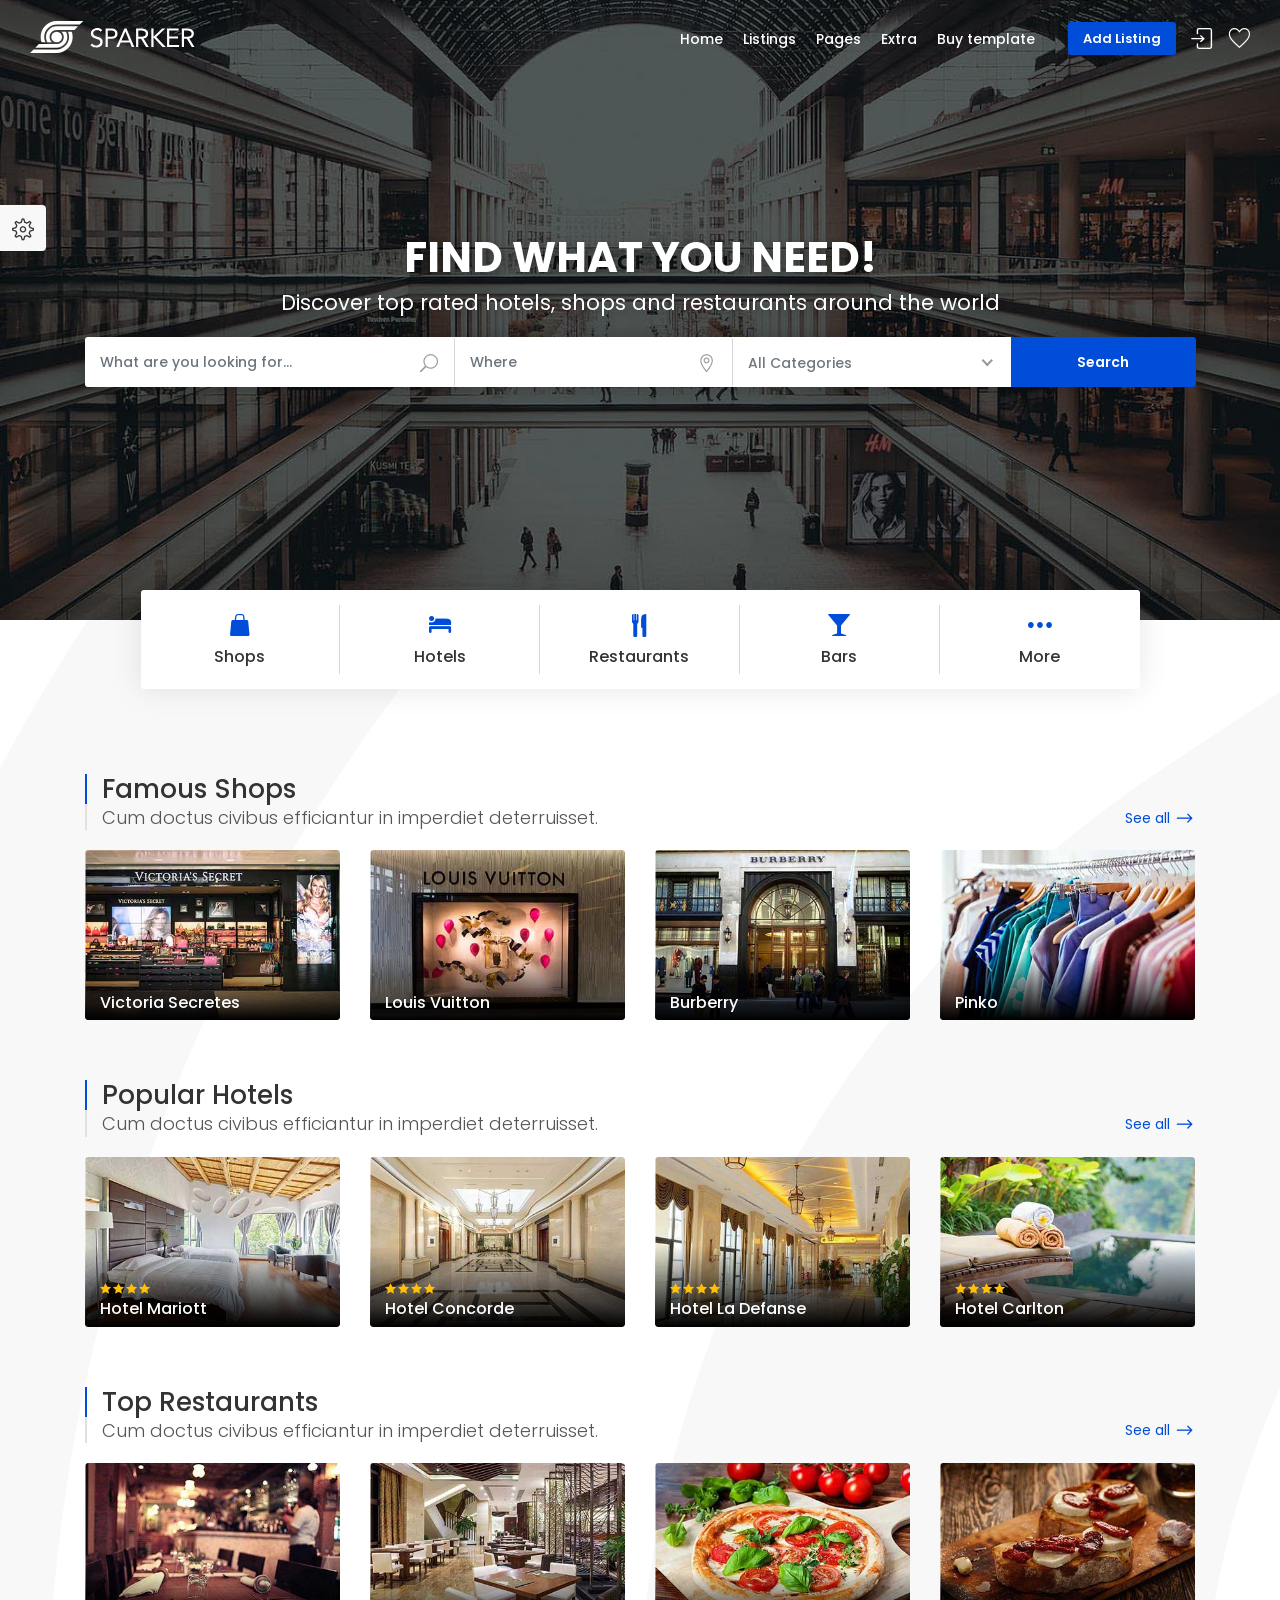
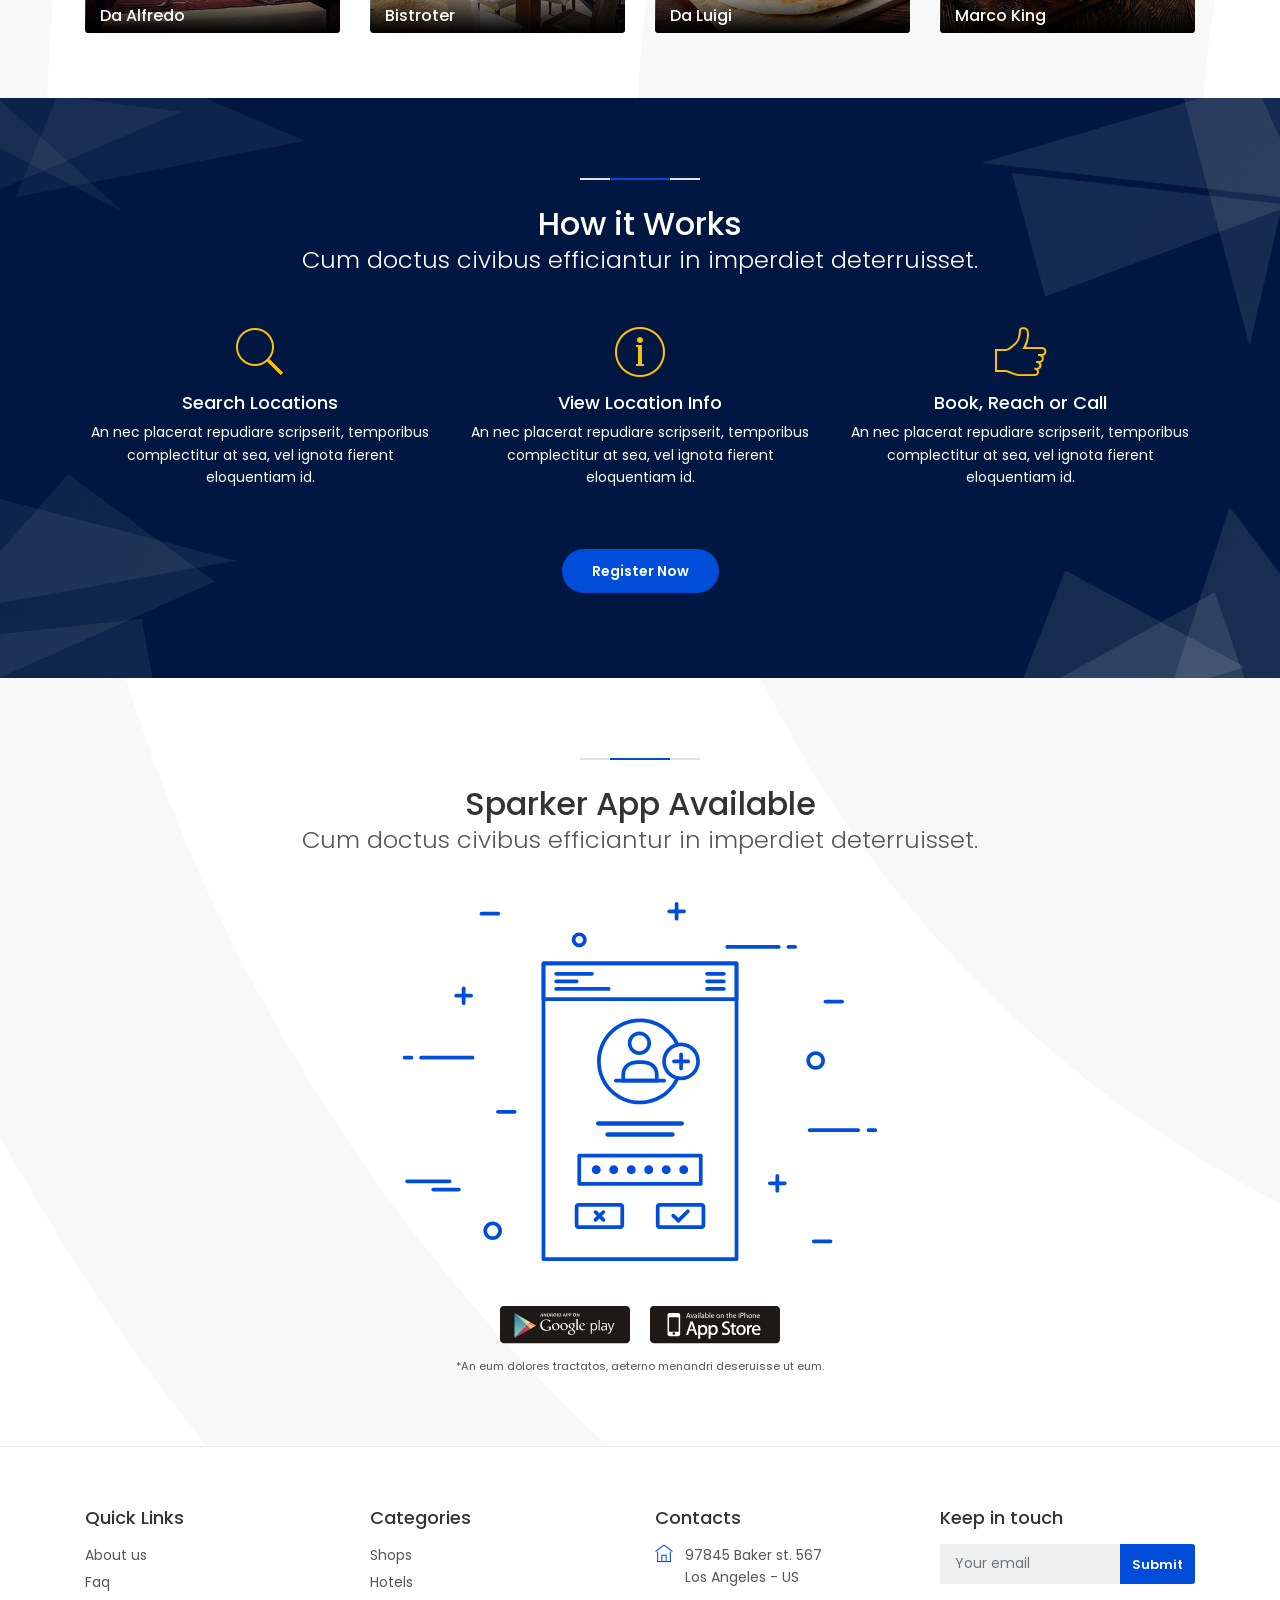
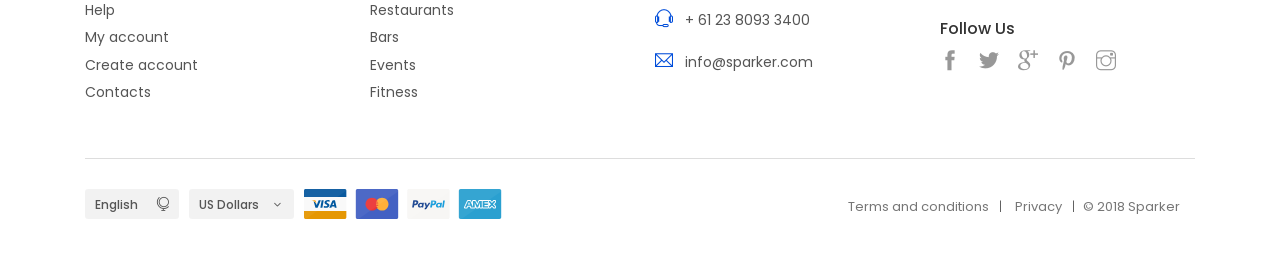
==== index.html @ f8053fcc "Initial Files Pushed" ====
<!DOCTYPE html>
<html lang="en">


<head>
    <meta charset="utf-8">
    <meta http-equiv="X-UA-Compatible" content="IE=edge">
    <meta name="viewport" content="width=device-width, initial-scale=1, shrink-to-fit=no">
    <meta name="description" content="SPARKER - Premium directory and listings template by Ansonika.">
    <meta name="author" content="Ansonika">
    <title>SPARKER | Premium directory and listings template by Ansonika.</title>

    <!-- Favicons-->
    <link rel="shortcut icon" href="img/favicon.ico" type="image/x-icon">
    <link rel="apple-touch-icon" type="image/x-icon" href="img/apple-touch-icon-57x57-precomposed.png">
    <link rel="apple-touch-icon" type="image/x-icon" sizes="72x72" href="img/apple-touch-icon-72x72-precomposed.png">
    <link rel="apple-touch-icon" type="image/x-icon" sizes="114x114" href="img/apple-touch-icon-114x114-precomposed.png">
    <link rel="apple-touch-icon" type="image/x-icon" sizes="144x144" href="img/apple-touch-icon-144x144-precomposed.png">

    <!-- GOOGLE WEB FONT -->
    <link href="https://fonts.googleapis.com/css?family=Poppins:300,400,500,600,700" rel="stylesheet">

    <!-- BASE CSS -->
    <link href="css/bootstrap.min.css" rel="stylesheet">
    <link href="css/style.css" rel="stylesheet">
	<link href="css/vendors.css" rel="stylesheet">

	<!-- ALTERNATIVE COLORS CSS -->
	<link href="#" id="colors" rel="stylesheet">
	
	<script type="text/javascript">
        var _gaq = _gaq || [];
        _gaq.push(['_setAccount', 'UA-11097556-8']);
        _gaq.push(['_trackPageview']);

        (function() {
            var ga = document.createElement('script');
            ga.type = 'text/javascript';
            ga.async = true;
            ga.src = ('https:' == document.location.protocol ? 'https://ssl' : 'http://www') + '.google-analytics.com/ga.js';
            var s = document.getElementsByTagName('script')[0];
            s.parentNode.insertBefore(ga, s);
        })();
    </script>

</head>

<body>
		
	<div id="page">
		
	<header class="header menu_fixed">
		<div id="logo">
			<a href="index.html" title="Sparker - Directory and listings template">
				<img src="img/logo.svg" width="165" height="35" alt="" class="logo_normal">
				<img src="img/logo_sticky.svg" width="165" height="35" alt="" class="logo_sticky">
			</a>
		</div>
		<ul id="top_menu">
			<li><a href="admin_section/add-listing.html" class="btn_add" target="_blank">Add Listing</a></li>
			<li><a href="#sign-in-dialog" id="sign-in" class="login" title="Sign In">Sign In</a></li>
			<li><a href="wishlist.html" class="wishlist_bt_top" title="Your wishlist">Your wishlist</a></li>
		</ul>
		<!-- /top_menu -->
		<a href="#menu" class="btn_mobile">
			<div class="hamburger hamburger--spin" id="hamburger">
				<div class="hamburger-box">
					<div class="hamburger-inner"></div>
				</div>
			</div>
		</a>
		<nav id="menu" class="main-menu">
			<ul>
				<li><span><a href="#0">Home</a></span>
					<ul>
						<li><a href="index.html">Home version 1</a></li>
						<li><a href="index-2.html">Home version 2</a></li>
						<li><a href="index-3.html">Home version 3</a></li>
						<li><a href="index-4.html">Home version 4</a></li>
						<li><a href="index-5.html">Home version 5</a></li>
						<li><a href="index-6.html">Home version 6 (GDPR)</a></li>
					</ul>
				</li>
				<li><span><a href="#0">Listings</a></span>
					<ul>
						<li>
							<span><a href="#0">Grid Layout</a></span>
							<ul>
								<li><a href="grid-listings-filterscol-search-aside.html">Sidebar+Search mobile 1</a></li>
								<li><a href="grid-listings-filterstop-search-aside.html">Full+Search mobile 1</a></li>
								<li><a href="grid-listings-filterscol.html">Sidebar+Search mobile 2</a></li>
								<li><a href="grid-listings-filterstop.html">Full+Search mobile 2</a></li>
								<li><a href="grid-listings-isotope.html">Full+Isotope filter</a></li>
							</ul>
						</li>
						<li>
							<span><a href="#0">Row Layout</a></span>
							<ul>
								<li><a href="row-listings-filterscol-search-aside.html">Sidebar+Search mobile 1</a></li>
								<li><a href="row-listings-filterstop-search-aside.html">Full+Search mobile 1</a></li>
								<li><a href="row-listings-filterscol.html">Sidebar+Search mobile 2</a></li>
								<li><a href="row-listings-filterstop.html">Full+Search mobile 2</a></li>
								<li><a href="row-listings-isotope.html">Full+Isotope filter</a></li>
							</ul>
						</li>
						<li><a href="listing-map.html">Listing Map</a></li>
						<li>
							<span><a href="#0">Detail pages</a></span>
							<ul>
								<li><a href="detail-hotel.html">Detail page 1</a></li>
								<li><a href="detail-restaurant.html">Detail page 2</a></li>
								<li><a href="detail-shop.html">Detail page 3</a></li>
							</ul>
						</li>
                        <li><a href="bookings.html">Bookings - Purchases</a></li>
						<li><a href="checkout.html">Checkout</a></li>
						<li><a href="confirm.html">Confirm</a></li>
					</ul>
				</li>
				<li><span><a href="#0">Pages</a></span>
					<ul>
						<li><a href="admin_section/index.html" target="_blank">Admin section</a></li>
						<li><a href="blog.html">Blog</a></li>
						<li><a href="account.html">Account</a></li>
						<li><a href="help.html">Help Section</a></li>
						<li><a href="faq.html">Faq Section</a></li>
						<li><a href="wishlist.html">Wishlist page</a></li>
						<li><a href="contacts.html">Contacts</a></li>
						<li>
							<span><a href="#0">Icon Packs</a></span>
							<ul>
								<li><a href="icon-pack-1.html">Icon pack 1</a></li>
								<li><a href="icon-pack-2.html">Icon pack 2</a></li>
								<li><a href="icon-pack-3.html">Icon pack 3</a></li>
								<li><a href="icon-pack-4.html">Icon pack 4</a></li>
							</ul>
						</li>
						<li><a href="about.html">About</a></li>
						<li><a href="media-gallery.html">Media gallery</a></li>
					</ul>
				</li>
				<li><span><a href="#0">Extra</a></span>
					<ul>
						<li><a href="404.html">404 page</a></li>
						<li><a href="contacts-2.html">Contacts 2</a></li>
						<li><a href="pricing-tables.html">Pricing tables</a></li>
						<li><a href="login.html">Login</a></li>
						<li><a href="register.html">Register</a></li>
						<li><a href="menu-options.html">Menu Options</a></li>
						<li><a href="invoice.html" target="_blank">Invoice</a></li>
						<li><a href="coming_soon/index.html" target="_blank">Coming Soon</a></li>
					</ul>
				</li>
				<li><span><a href="https://themeforest.net/item/sparker-directory-and-listings-template/22716006?ref=ansonika" target="_parent">Buy template</a></span></li>
			</ul>
		</nav>
	</header>
	<!-- /header -->
	
	<main class="pattern">
		<section class="hero_single version_2">
			<div class="wrapper">
				<div class="container">
					<h3>Find what you need!</h3>
					<p>Discover top rated hotels, shops and restaurants around the world</p>
					<form method="post" action="http://www.ansonika.com/sparker/grid-listings-filterscol.html">
						<div class="row no-gutters custom-search-input-2">
							<div class="col-lg-4">
								<div class="form-group">
									<input class="form-control" type="text" placeholder="What are you looking for...">
									<i class="icon_search"></i>
								</div>
							</div>
							<div class="col-lg-3">
								<div class="form-group">
									<input class="form-control" type="text" placeholder="Where">
									<i class="icon_pin_alt"></i>
								</div>
							</div>
							<div class="col-lg-3">
								<select class="wide">
									<option>All Categories</option>	
									<option>Shops</option>
									<option>Hotels</option>
									<option>Restaurants</option>
									<option>Bars</option>
									<option>Events</option>
									<option>Fitness</option>
								</select>
							</div>
							<div class="col-lg-2">
								<input type="submit" value="Search">
							</div>
						</div>
						<!-- /row -->
					</form>
				</div>
			</div>
		</section>
		<!-- /hero_single -->
		
		<div class="main_categories">
			<div class="container">
				<ul class="clearfix">
					<li>
						<a href="grid-listings-filterscol.html">
							<i class="icon-shop"></i>
							<h3>Shops</h3>
						</a>
					</li>
					<li>
						<a href="grid-listings-filterscol.html">
							<i class="icon-lodging"></i>
							<h3>Hotels</h3>
						</a>
					</li>
					<li>
						<a href="grid-listings-filterscol.html">
							<i class="icon-restaurant"></i>
							<h3>Restaurants</h3>
						</a>
					</li>
					<li>
						<a href="grid-listings-filterscol.html">
							<i class="icon-bar"></i>
							<h3>Bars</h3>
						</a>
					</li>
					<li>
						<a href="grid-listings-filterscol.html">
							<i class="icon-dot-3"></i>
							<h3>More</h3>
						</a>
					</li>
				</ul>
			</div>
			<!-- /container -->
		</div>
		<!-- /main_categories -->
		
		<div class="container margin_60_35">
			<div class="main_title_3">
				<span></span>
				<h2>Famous Shops</h2>
				<p>Cum doctus civibus efficiantur in imperdiet deterruisset.</p>
				<a href="grid-listings-filterscol.html">See all</a>
			</div>
			<div class="row add_bottom_30">
				<div class="col-lg-3 col-sm-6">
					<a href="detail-shop.html" class="grid_item small">
						<figure>
							<img src="img/shop_1.jpg" alt="">
							<div class="info">
								<h3>Victoria Secretes</h3>
							</div>
						</figure>
					</a>
				</div>
				<div class="col-lg-3 col-sm-6">
					<a href="detail-shop.html" class="grid_item small">
						<figure>
							<img src="img/shop_2.jpg" alt="">
							<div class="info">
								<h3>Louis Vuitton</h3>
							</div>
						</figure>
					</a>
				</div>
				<div class="col-lg-3 col-sm-6">
					<a href="detail-shop.html" class="grid_item small">
						<figure>
							<img src="img/shop_3.jpg" alt="">
							<div class="info">
								<h3>Burberry</h3>
							</div>
						</figure>
					</a>
				</div>
				<div class="col-lg-3 col-sm-6">
					<a href="detail-shop.html" class="grid_item small">
						<figure>
							<img src="img/shop_4.jpg" alt="">
							<div class="info">
								<h3>Pinko</h3>
							</div>
						</figure>
					</a>
				</div>
			</div>
			<!-- /row -->
			
			<div class="main_title_3">
				<span></span>
				<h2>Popular Hotels</h2>
				<p>Cum doctus civibus efficiantur in imperdiet deterruisset.</p>
				<a href="grid-listings-filterscol.html">See all</a>
			</div>
			<div class="row add_bottom_30">
				<div class="col-lg-3 col-sm-6">
					<a href="detail-hotel.html" class="grid_item small">
						<figure>
							<img src="img/hotel_1.jpg" alt="">
							<div class="info">
								<div class="cat_star"><i class="icon_star"></i><i class="icon_star"></i><i class="icon_star"></i><i class="icon_star"></i></div>
								<h3>Hotel Mariott</h3>
							</div>
						</figure>
					</a>
				</div>
				<div class="col-lg-3 col-sm-6">
					<a href="detail-hotel.html" class="grid_item small">
						<figure>
							<img src="img/hotel_2.jpg" alt="">
							<div class="info">
								<div class="cat_star"><i class="icon_star"></i><i class="icon_star"></i><i class="icon_star"></i><i class="icon_star"></i></div>
								<h3>Hotel Concorde</h3>
							</div>
						</figure>
					</a>
				</div>
				<div class="col-lg-3 col-sm-6">
					<a href="detail-hotel.html" class="grid_item small">
						<figure>
							<img src="img/hotel_3.jpg" alt="">
							<div class="info">
								<div class="cat_star"><i class="icon_star"></i><i class="icon_star"></i><i class="icon_star"></i><i class="icon_star"></i></div>
								<h3>Hotel La Defanse</h3>
							</div>
						</figure>
					</a>
				</div>
				<div class="col-lg-3 col-sm-6">
					<a href="detail-hotel.html" class="grid_item small">
						<figure>
							<img src="img/hotel_4.jpg" alt="">
							<div class="info">
								<div class="cat_star"><i class="icon_star"></i><i class="icon_star"></i><i class="icon_star"></i><i class="icon_star"></i></div>
								<h3>Hotel Carlton</h3>
							</div>
						</figure>
					</a>
				</div>
			</div>
			<!-- /row -->
			
			<div class="main_title_3">
				<span></span>
				<h2>Top Restaurants</h2>
				<p>Cum doctus civibus efficiantur in imperdiet deterruisset.</p>
				<a href="grid-listings-filterscol.html">See all</a>
			</div>
			<div class="row ">
				<div class="col-lg-3 col-sm-6">
					<a href="detail-restaurant.html" class="grid_item small">
						<figure>
							<img src="img/restaurant_1.jpg" alt="">
							<div class="info">
								<h3>Da Alfredo</h3>
							</div>
						</figure>
					</a>
				</div>
				<div class="col-lg-3 col-sm-6">
					<a href="detail-restaurant.html" class="grid_item small">
						<figure>
							<img src="img/restaurant_2.jpg" alt="">
							<div class="info">
								<h3>Bistroter</h3>
							</div>
						</figure>
					</a>
				</div>
				<div class="col-lg-3 col-sm-6">
					<a href="detail-restaurant.html" class="grid_item small">
						<figure>
							<img src="img/restaurant_3.jpg" alt="">
							<div class="info">
								<h3>Da Luigi</h3>
							</div>
						</figure>
					</a>
				</div>
				<div class="col-lg-3 col-sm-6">
					<a href="detail-restaurant.html" class="grid_item small">
						<figure>
							<img src="img/restaurant_4.jpg" alt="">
							<div class="info">
								<h3>Marco King</h3>
							</div>
						</figure>
					</a>
				</div>
			</div>
			<!-- /row -->
		</div>
		<!-- /container -->
		
		<div class="call_section">
			<div class="wrapper">
				<div class="container margin_80_55">
					<div class="main_title_2">
						<span><em></em></span>
						<h2>How it Works</h2>
						<p>Cum doctus civibus efficiantur in imperdiet deterruisset.</p>
					</div>
					<div class="row">
						<div class="col-md-4">
							<div class="box_how">
								<i class="pe-7s-search"></i>
								<h3>Search Locations</h3>
								<p>An nec placerat repudiare scripserit, temporibus complectitur at sea, vel ignota fierent eloquentiam id.</p>
								<span></span>
							</div>
						</div>
						<div class="col-md-4">
							<div class="box_how">
								<i class="pe-7s-info"></i>
								<h3>View Location Info</h3>
								<p>An nec placerat repudiare scripserit, temporibus complectitur at sea, vel ignota fierent eloquentiam id.</p>
								<span></span>
							</div>
						</div>
						<div class="col-md-4">
							<div class="box_how">
								<i class="pe-7s-like2"></i>
								<h3>Book, Reach or Call</h3>
								<p>An nec placerat repudiare scripserit, temporibus complectitur at sea, vel ignota fierent eloquentiam id.</p>
							</div>
						</div>
					</div>
					<!-- /row -->
					<p class="text-center add_top_30 wow bounceIn" data-wow-delay="0.5s"><a href="account.html" class="btn_1 rounded">Register Now</a></p>
				</div>
				<canvas id="hero-canvas" width="1920" height="1080"></canvas>
			</div>
			<!-- /wrapper -->
		</div>
		<!--/call_section-->
		
		<div class="container margin_80_55">
			<div class="main_title_2">
				<span><em></em></span>
				<h2>Sparker App Available</h2>
				<p>Cum doctus civibus efficiantur in imperdiet deterruisset.</p>
			</div>
			<div class="row justify-content-center text-center">
				<div class="col-md-6">
					<img src="img/mobile.svg" alt="" class="img-fluid add_bottom_45">
					<div class="app_icons">
						<a href="#0" class="pr-lg-2"><img src="img/app_android.svg" alt=""></a>
						<a href="#0" class="pl-lg-2"><img src="img/app_apple.svg" alt=""></a>
					</div>
					<div class="add_bottom_15"><small>*An eum dolores tractatos, aeterno menandri deseruisse ut eum.</small></div>
				</div>
			</div>
		</div>
		<!-- /container -->
	</main>
	<!-- /main -->

	<footer class="plus_border">
		<div class="container margin_60_35">
			<div class="row">
				<div class="col-lg-3 col-md-6 col-sm-6">
					<a data-toggle="collapse" data-target="#collapse_ft_1" aria-expanded="false" aria-controls="collapse_ft_1" class="collapse_bt_mobile">
						<h3>Quick Links</h3>
						<div class="circle-plus closed">
							<div class="horizontal"></div>
							<div class="vertical"></div>
						</div>
					</a>
					<div class="collapse show" id="collapse_ft_1">
						<ul class="links">
							<li><a href="#0">About us</a></li>
							<li><a href="#0">Faq</a></li>
							<li><a href="#0">Help</a></li>
							<li><a href="#0">My account</a></li>
							<li><a href="#0">Create account</a></li>
							<li><a href="#0">Contacts</a></li>
						</ul>
					</div>
				</div>
				<div class="col-lg-3 col-md-6 col-sm-6">
					<a data-toggle="collapse" data-target="#collapse_ft_2" aria-expanded="false" aria-controls="collapse_ft_2" class="collapse_bt_mobile">
						<h3>Categories</h3>
						<div class="circle-plus closed">
							<div class="horizontal"></div>
							<div class="vertical"></div>
						</div>
					</a>
					<div class="collapse show" id="collapse_ft_2">
						<ul class="links">
							<li><a href="#0">Shops</a></li>
							<li><a href="#0">Hotels</a></li>
							<li><a href="#0">Restaurants</a></li>
							<li><a href="#0">Bars</a></li>
							<li><a href="#0">Events</a></li>
							<li><a href="#0">Fitness</a></li>
						</ul>
					</div>
				</div>
				<div class="col-lg-3 col-md-6 col-sm-6">
					<a data-toggle="collapse" data-target="#collapse_ft_3" aria-expanded="false" aria-controls="collapse_ft_3" class="collapse_bt_mobile">
						<h3>Contacts</h3>
						<div class="circle-plus closed">
							<div class="horizontal"></div>
							<div class="vertical"></div>
						</div>
					</a>
					<div class="collapse show" id="collapse_ft_3">
						<ul class="contacts">
							<li><i class="ti-home"></i>97845 Baker st. 567<br>Los Angeles - US</li>
							<li><i class="ti-headphone-alt"></i>+ 61 23 8093 3400</li>
							<li><i class="ti-email"></i><a href="#0">info@sparker.com</a></li>
						</ul>
					</div>
				</div>
				<div class="col-lg-3 col-md-6 col-sm-6">
					<a data-toggle="collapse" data-target="#collapse_ft_4" aria-expanded="false" aria-controls="collapse_ft_4" class="collapse_bt_mobile">
						<div class="circle-plus closed">
							<div class="horizontal"></div>
							<div class="vertical"></div>
						</div>
						<h3>Keep in touch</h3>
					</a>
					<div class="collapse show" id="collapse_ft_4">
						<div id="newsletter">
							<div id="message-newsletter"></div>
							<form method="post" action="http://www.ansonika.com/sparker/assets/newsletter.php" name="newsletter_form" id="newsletter_form">
								<div class="form-group">
									<input type="email" name="email_newsletter" id="email_newsletter" class="form-control" placeholder="Your email">
									<input type="submit" value="Submit" id="submit-newsletter">
								</div>
							</form>
						</div>
						<div class="follow_us">
							<h5>Follow Us</h5>
							<ul>
								<li><a href="#0"><i class="ti-facebook"></i></a></li>
								<li><a href="#0"><i class="ti-twitter-alt"></i></a></li>
								<li><a href="#0"><i class="ti-google"></i></a></li>
								<li><a href="#0"><i class="ti-pinterest"></i></a></li>
								<li><a href="#0"><i class="ti-instagram"></i></a></li>
							</ul>
						</div>
					</div>
				</div>
			</div>
			<!-- /row-->
			<hr>
			<div class="row">
				<div class="col-lg-6">
					<ul id="footer-selector">
						<li>
							<div class="styled-select" id="lang-selector">
								<select>
									<option value="English" selected>English</option>
									<option value="French">French</option>
									<option value="Spanish">Spanish</option>
									<option value="Russian">Russian</option>
								</select>
							</div>
						</li>
						<li>
							<div class="styled-select" id="currency-selector">
								<select>
									<option value="US Dollars" selected>US Dollars</option>
									<option value="Euro">Euro</option>
								</select>
							</div>
						</li>
						<li><img src="img/cards_all.svg" alt=""></li>
					</ul>
				</div>
				<div class="col-lg-6">
					<ul id="additional_links">
						<li><a href="#0">Terms and conditions</a></li>
						<li><a href="#0">Privacy</a></li>
						<li><span>© 2018 Sparker</span></li>
					</ul>
				</div>
			</div>
		</div>
	</footer>
	<!--/footer-->
	</div>
	<!-- page -->
	
	<!-- Sign In Popup -->
	<div id="sign-in-dialog" class="zoom-anim-dialog mfp-hide">
		<div class="small-dialog-header">
			<h3>Sign In</h3>
		</div>
		<form>
			<div class="sign-in-wrapper">
				<a href="#0" class="social_bt facebook">Login with Facebook</a>
				<a href="#0" class="social_bt google">Login with Google</a>
				<div class="divider"><span>Or</span></div>
				<div class="form-group">
					<label>Email</label>
					<input type="email" class="form-control" name="email" id="email">
					<i class="icon_mail_alt"></i>
				</div>
				<div class="form-group">
					<label>Password</label>
					<input type="password" class="form-control" name="password" id="password" value="">
					<i class="icon_lock_alt"></i>
				</div>
				<div class="clearfix add_bottom_15">
					<div class="checkboxes float-left">
						<label class="container_check">Remember me
						  <input type="checkbox">
						  <span class="checkmark"></span>
						</label>
					</div>
					<div class="float-right mt-1"><a id="forgot" href="javascript:void(0);">Forgot Password?</a></div>
				</div>
				<div class="text-center"><input type="submit" value="Log In" class="btn_1 full-width"></div>
				<div class="text-center">
					Don’t have an account? <a href="register.html">Sign up</a>
				</div>
				<div id="forgot_pw">
					<div class="form-group">
						<label>Please confirm login email below</label>
						<input type="email" class="form-control" name="email_forgot" id="email_forgot">
						<i class="icon_mail_alt"></i>
					</div>
					<p>You will receive an email containing a link allowing you to reset your password to a new preferred one.</p>
					<div class="text-center"><input type="submit" value="Reset Password" class="btn_1"></div>
				</div>
			</div>
		</form>
		<!--form -->
	</div>
	<!-- /Sign In Popup -->
	
	<div id="toTop"></div><!-- Back to top button -->
	
	<!-- COMMON SCRIPTS -->
    <script src="js/common_scripts.js"></script>
	<script src="js/functions.js"></script>
	<script src="assets/validate.js"></script>
	
	<!-- SPECIFIC SCRIPTS -->
	<script src="js/animated_canvas_min.js"></script>

	<!-- COLOR SWITCHER  -->
	<script src="js/switcher.js"></script>
	<div id="style-switcher">
		<h6>Color Switcher <a href="#"><i class="ti-settings"></i></a></h6>
		<div>
			<ul class="colors" id="color1">
				<li><a href="#" class="default" title="Default"></a></li>
				<li><a href="#" class="aqua" title="Aqua"></a></li>
				<li><a href="#" class="green_switcher" title="Green"></a></li>
				<li><a href="#" class="orange" title="Orange"></a></li>
				<li><a href="#" class="beige" title="Beige"></a></li>
				<li><a href="#" class="gray" title="Gray"></a></li>
				<li><a href="#" class="green-2" title="Green"></a></li>
				<li><a href="#" class="navy" title="Navy"></a></li>
				<li><a href="#" class="peach" title="Peach"></a></li>
				<li><a href="#" class="purple" title="Purple"></a></li>
				<li><a href="#" class="red" title="Red"></a></li>
				<li><a href="#" class="violet" title="Violet"></a></li>
			</ul>
		</div>
	</div>

</body>

</html>
---- css/style.css ----
@media only screen and (min-width: 992px){nav#menu.main-menu{display:block !important}#mm-menu.main-menu{display:none !important}header .btn_mobile{display:none !important}.main-menu{position:relative;z-index:9;width:auto;top:8px;right:15px;float:right;-moz-transition:all 0.3s ease-in-out;-o-transition:all 0.3s ease-in-out;-webkit-transition:all 0.3s ease-in-out;-ms-transition:all 0.3s ease-in-out;transition:all 0.3s ease-in-out;color:#fff}.main-menu ul,.main-menu ul li{position:relative;display:inline-block;margin:0;padding:0}.main-menu ul a,.main-menu ul li a{position:relative;margin:0;padding:0;display:block;padding:5px 10px;white-space:nowrap}.main-menu>ul>li span>a{color:#fff;padding:0 8px 15px 8px;font-size:14px;font-size:0.875rem;font-weight:500}.main-menu>ul>li span:hover>a{opacity:0.7}header.sticky .main-menu>ul>li span>a,header.header_in .main-menu>ul>li span>a{color:#444}header.sticky .main-menu>ul>li span:hover>a,header.header_in .main-menu>ul>li span:hover>a{opacity:1;color:#004dda}.main-menu ul ul{position:absolute;z-index:1;visibility:hidden;left:3px;top:93%;margin:0;display:block;padding:0;background:#fff;min-width:200px;-webkit-box-shadow:0px 6px 12px 0px rgba(0,0,0,0.175);-moz-box-shadow:0px 6px 12px 0px rgba(0,0,0,0.175);box-shadow:0px 6px 12px 0px rgba(0,0,0,0.175);transform:scale(0.4);transform-origin:10% top;transition:0.15s linear,0.1s opacity cubic-bezier(0.39, 0.575, 0.565, 1),0.15s transform cubic-bezier(0.1, 1.26, 0.83, 1);opacity:0;-moz-transition:all 0.2s ease;-o-transition:all 0.2s ease;-webkit-transition:all 0.2s ease;-ms-transition:all 0.2s ease;transition:all 0.2s ease;-webkit-border-radius:3px;-moz-border-radius:3px;-ms-border-radius:3px;border-radius:3px}.main-menu ul ul:before{bottom:100%;left:15%;border:solid transparent;content:" ";height:0;width:0;position:absolute;pointer-events:none;border-bottom-color:#fff;border-width:7px;margin-left:-7px}.main-menu ul ul li{display:block;height:auto;padding:0}.main-menu ul ul li a{font-size:13px;font-size:0.8125rem;color:#555;border-bottom:1px solid #ededed;display:block;padding:15px 10px;line-height:1}.main-menu ul li:hover>ul{padding:0;visibility:visible;opacity:1;-webkit-transform:scale(1);transform:scale(1);-webkit-transition-delay:0.2s;transition-delay:0.2s;-webkit-transition-duration:0s, 0.2s, 0.2s;transition-duration:0s,0.2s,0.2s}.main-menu ul ul li:first-child a:hover{-webkit-border-radius:3px 3px 0 0;-moz-border-radius:3px 3px 0 0;-ms-border-radius:3px 3px 0 0;border-radius:3px 3px 0 0}.main-menu ul ul li:last-child a{border-bottom:none}.main-menu ul ul li:last-child a:hover{-webkit-border-radius:0 0 3px 3px;-moz-border-radius:0 0 3px 3px;-ms-border-radius:0 0 3px 3px;border-radius:0 0 3px 3px}.main-menu ul ul li:hover>a{background-color:#f9f9f9;color:#004dda;padding-left:15px}}.main-menu ul ul.second_level_right{left:auto;right:3px}.main-menu ul ul.second_level_right:before{right:15%;left:auto}.main-menu ul ul li span a{font-weight:normal !important}.main-menu ul ul li span a:hover{background-color:#f9f9f9;color:#004dda;padding-left:18px;opacity:1}.main-menu ul ul li span a:after{font-family:'ElegantIcons';content:"\35";float:right;font-size:16px;font-size:1rem;margin-top:-2px}.main-menu ul ul ul{position:absolute;border-top:0;z-index:1;height:auto;left:100%;top:0;margin:0;padding:0;background:#fff;min-width:190px;-webkit-box-shadow:0 6px 12px rgba(0,0,0,0.175);box-shadow:0 6px 12px rgba(0,0,0,0.175)}.main-menu ul ul ul.third_level_left{right:100%;left:auto}.main-menu ul ul ul li a{border-bottom:1px solid #ededed !important}.main-menu ul ul ul:before{border-width:0;margin-left:0}@media only screen and (max-width: 991px){nav#menu{display:none !important}.mm-menu{background:#fff}.main-menu{top:0;right:0;float:none}ul.mm-listview{line-height:25px}ul.mm-listview li a{color:#ccc;display:block}}#menu.fake_menu{display:none !important;visibility:hidden !important}html *{-webkit-font-smoothing:antialiased;-moz-osx-font-smoothing:grayscale}body{background:#f8f8f8;font-size:0.875rem;line-height:1.6;font-family:"Poppins",Helvetica,sans-serif;color:#555}h1,h2,h3,h4,h5,h6{color:#333}p{margin-bottom:30px}strong{font-weight:600}label{font-weight:500;margin-bottom:3px}hr{margin:30px 0 30px 0;border-color:#ddd}ul,ol{list-style:none;margin:0 0 25px 0;padding:0}.main_title{text-align:center;margin-bottom:45px;position:relative}h1.main_title_in{font-size:26px;font-size:1.625rem;margin:0 0 25px 0}@media (max-width: 575px){h1.main_title_in{font-size:24px;font-size:1.5rem}}.main_title span{content:"";display:block;width:60px;height:3px;margin:auto;margin-bottom:20px;opacity:1;background-color:#999;visibility:hidden;-webkit-transform:scaleX(0);transform:scaleX(0);-webkit-transition:all 0.6s;transition:all 0.6s}.main_title.animated span{visibility:visible;-webkit-transform:scaleX(1);transform:scaleX(1)}.main_title_2{text-align:center;margin-bottom:45px;position:relative}.main_title_2 span{width:120px;height:2px;background-color:#e1e1e1;display:block;margin:auto}.main_title_2 span em{width:60px;height:2px;background-color:#004dda;display:block;margin:auto}@media (max-width: 767px){.main_title_2{margin-bottom:10px}}.main_title_2 h2{margin:25px 0 0 0}@media (max-width: 767px){.main_title_2 h2{font-size:26px;font-size:1.625rem}}.main_title_2 p{font-size:24px;font-size:1.5rem;font-weight:300;line-height:1.4}@media (max-width: 767px){.main_title_2 p{font-size:18px;font-size:1.125rem}}.main_title_3{position:relative;border-left:2px solid #e1e1e1;padding-left:15px}@media (max-width: 767px){.main_title_3{border-left:none;padding-left:0}}.main_title_3 span{width:2px;height:30px;background-color:#004dda;position:absolute;left:-2px;top:0;display:block}@media (max-width: 767px){.main_title_3 span{display:none}}.main_title_3 h2,.main_title_3 h3{font-size:26px;font-size:1.625rem;margin:0;display:inline-block}@media (max-width: 767px){.main_title_3 h2,.main_title_3 h3{font-size:21px;font-size:1.3125rem}}.main_title_3 p{font-size:18px;font-size:1.125rem;font-weight:300;line-height:1.4;margin-bottom:20px}@media (max-width: 767px){.main_title_3 p{font-size:14px;font-size:0.875rem}}.main_title_3 a{display:inline-block;right:0;bottom:0;position:absolute}@media (max-width: 767px){.main_title_3 a{top:-10px}}.main_title_3 a:after{font-family:'ElegantIcons';content:"\24";font-size:21px;font-size:1.3125rem;-moz-transition:all 0.3s ease-in-out;-o-transition:all 0.3s ease-in-out;-webkit-transition:all 0.3s ease-in-out;-ms-transition:all 0.3s ease-in-out;transition:all 0.3s ease-in-out;position:relative;top:5px;margin-left:4px}a{color:#004dda;text-decoration:none;-moz-transition:all 0.3s ease-in-out;-o-transition:all 0.3s ease-in-out;-webkit-transition:all 0.3s ease-in-out;-ms-transition:all 0.3s ease-in-out;transition:all 0.3s ease-in-out;outline:none}a:hover,a:focus{color:#111;text-decoration:none;outline:none}a.btn_1,.btn_1{border:none;color:#fff;background:#004dda;outline:none;cursor:pointer;display:inline-block;text-decoration:none;padding:15px 30px;color:#fff;font-weight:600;text-align:center;line-height:1;-moz-transition:all 0.3s ease-in-out;-o-transition:all 0.3s ease-in-out;-webkit-transition:all 0.3s ease-in-out;-ms-transition:all 0.3s ease-in-out;transition:all 0.3s ease-in-out;-webkit-border-radius:3px;-moz-border-radius:3px;-ms-border-radius:3px;border-radius:3px}a.btn_1:hover,.btn_1:hover{background-color:#FFC107;color:#222 !important}a.btn_1.full-width,.btn_1.full-width{display:block;width:100%;text-align:center;margin-bottom:5px}a.btn_1.full-width.purchase,.btn_1.full-width.purchase{background-color:#004dda}a.btn_1.full-width.purchase:hover,.btn_1.full-width.purchase:hover{background-color:#32a067;color:#fff !important}a.btn_1.full-width.wishlist,.btn_1.full-width.wishlist{border-color:#555;color:#555}a.btn_1.full-width.wishlist:hover,.btn_1.full-width.wishlist:hover{color:#fff !important;background-color:#555;border-color:#555}a.btn_1.medium,.btn_1.medium{font-size:16px;font-size:1rem;padding:18px 40px}a.btn_1.rounded,.btn_1.rounded{-webkit-border-radius:25px !important;-moz-border-radius:25px !important;-ms-border-radius:25px !important;border-radius:25px !important}a.btn_1.outline,.btn_1.outline{border:2px solid #004dda;color:#004dda;padding:11px 40px;background:none}a.btn_1.outline:hover,.btn_1.outline:hover{background:#0054a6;color:#fff;border-color:#0054a6}a.btn_1.outline:focus,.btn_1.outline:focus{outline:none}a.btn_add,.btn_add{border:none;color:#fff;background:#004dda;outline:none;cursor:pointer;display:inline-block;text-decoration:none;color:#fff !important;font-weight:600;-moz-transition:all 0.3s ease-in-out;-o-transition:all 0.3s ease-in-out;-webkit-transition:all 0.3s ease-in-out;-ms-transition:all 0.3s ease-in-out;transition:all 0.3s ease-in-out;-webkit-border-radius:3px;-moz-border-radius:3px;-ms-border-radius:3px;border-radius:3px;line-height:1 !important;padding:10px 15px !important;position:relative;top:2px}@media (max-width: 991px){a.btn_add,.btn_add{display:none}}a.btn_add:hover,.btn_add:hover{background-color:#FFC107;color:#222 !important;opacity:1 !important}.closebt{-moz-transition:all 0.3s ease-in-out;-o-transition:all 0.3s ease-in-out;-webkit-transition:all 0.3s ease-in-out;-ms-transition:all 0.3s ease-in-out;transition:all 0.3s ease-in-out;cursor:pointer;position:absolute;font-size:24px;font-size:1.5rem;top:10px;right:15px;color:#fff;opacity:0.6;width:30px;height:30px}.closebt:hover{-webkit-transform:rotate(90deg);-moz-transform:rotate(90deg);-ms-transform:rotate(90deg);-o-transform:rotate(90deg);transform:rotate(90deg);opacity:1}.btn_home_align{text-align:right}@media (max-width: 767px){.btn_home_align{text-align:center;margin-bottom:15px}}a.btn_map{-webkit-border-radius:3px;-moz-border-radius:3px;-ms-border-radius:3px;border-radius:3px;padding:8px 12px 8px 10px;line-height:1;margin-bottom:5px;display:inline-block;border:1px solid rgba(0,0,0,0.08);font-weight:600;font-size:12px;font-size:0.75rem;color:rgba(0,0,0,0.5)}a.btn_map:hover{color:#004dda}a.btn_map:before{font-family:'ElegantIcons';content:"\e081";display:inline-block;margin-right:5px}a.btn_filt,a.btn_filt_map{-webkit-border-radius:3px;-moz-border-radius:3px;-ms-border-radius:3px;border-radius:3px;padding:8px 12px 8px 10px;line-height:1;margin-bottom:5px;display:inline-block;border:1px solid rgba(0,0,0,0.08);font-weight:600;font-size:12px;font-size:0.75rem;color:rgba(0,0,0,0.5);position:relative}@media (max-width: 767px){a.btn_filt,a.btn_filt_map{text-indent:-999px;display:block;width:32px;height:32px;padding:0}}a.btn_filt:hover,a.btn_filt_map:hover{color:#004dda}a.btn_filt:before,a.btn_filt_map:before{font-family:'ElegantIcons';content:"\67";display:inline-block;margin-right:5px;font-size:13px;font-size:0.8125rem}@media (max-width: 767px){a.btn_filt:before,a.btn_filt_map:before{text-indent:1px;position:absolute;left:3px;top:4px;font-size:21px;font-size:1.3125rem;font-weight:normal}}a.btn_map_in,.btn_map_in{border:none;color:#fff;background:#004dda;outline:none;cursor:pointer;display:inline-block;text-decoration:none;padding:15px 30px;color:#fff;font-weight:600;text-align:center;width:100%;margin-bottom:20px;display:inline-block;line-height:1;-moz-transition:all 0.3s ease-in-out;-o-transition:all 0.3s ease-in-out;-webkit-transition:all 0.3s ease-in-out;-ms-transition:all 0.3s ease-in-out;transition:all 0.3s ease-in-out;-webkit-border-radius:3px;-moz-border-radius:3px;-ms-border-radius:3px;border-radius:3px}a.btn_map_in:hover,.btn_map_in:hover{background:#0054a6;color:#fff}header{position:fixed;left:0;top:0;width:100%;padding:20px 30px;z-index:99999999;border-bottom:1px solid rgba(255,255,255,0)}@media (max-width: 767px){header.header{padding:15px 15px 5px 15px}}header.header .logo_sticky{display:none}header.header.sticky{-moz-transition:all 0.3s ease-in-out;-o-transition:all 0.3s ease-in-out;-webkit-transition:all 0.3s ease-in-out;-ms-transition:all 0.3s ease-in-out;transition:all 0.3s ease-in-out;border-bottom:1px solid #ededed;background-color:#fff;padding:15px 20px}@media (max-width: 991px){header.header.sticky{padding:15px 15px 5px 15px}}header.header.sticky .logo_normal{display:none}header.header.sticky .logo_sticky{display:inline-block}header.header_in{padding:10px 0;background-color:#fff;position:relative;border-bottom:1px solid #ededed}header.header_in.is_sticky{position:fixed;left:0;top:0;width:100%}header.header_in.map_view{position:fixed;left:0;top:0;width:100%}header.header_in ul#top_menu li a{color:#444}@media (max-width: 991px){header.header_in{padding:10px 0 5px 0}header.header_in ul#top_menu{position:absolute;right:15px;float:none}header.header_in #logo a{z-index:9;position:relative}}.sub_header_in{background-color:#004dda;padding:20px 0}.sub_header_in.sticky_header{margin-top:58px}@media (max-width: 991px){.sub_header_in.sticky_header{margin-top:48px}}.sub_header_in h1{color:#fff;margin:0;font-size:26px;font-size:1.625rem}@media (max-width: 575px){.sub_header_in h1{font-size:18px;font-size:1.125rem}}ul#top_menu{float:right;margin:0 0 0 10px;padding:0;font-size:13px;font-size:0.8125rem}@media (max-width: 991px){ul#top_menu{margin:-2px 0 0 10px}}ul#top_menu li{float:left;margin:0;line-height:1;margin-right:15px}ul#top_menu li:last-child{margin-right:0;position:relative;top:0}@media (max-width: 991px){ul#top_menu li{margin:2px 0 0 10px}}ul#top_menu li a{color:#fff}ul#top_menu li a:hover{color:#fff;opacity:0.7}ul#top_menu li a.login,ul#top_menu li a.wishlist_bt_top{display:block;width:22px;height:23px;position:relative;top:8px;-moz-transition:opacity 0.5s ease;-o-transition:opacity 0.5s ease;-webkit-transition:opacity 0.5s ease;-ms-transition:opacity 0.5s ease;transition:opacity 0.5s ease}@media (max-width: 991px){ul#top_menu li a.login,ul#top_menu li a.wishlist_bt_top{top:2px}}ul#top_menu li a.login:before,ul#top_menu li a.wishlist_bt_top:before{font-family:'Glyphter';font-size:21px;font-size:1.3125rem;text-indent:0;position:absolute;left:0;top:0;font-weight:normal;line-height:1}.sticky ul#top_menu li a.login:before,.sticky ul#top_menu li a.wishlist_bt_top:before{color:#444}ul#top_menu li a.wishlist_bt_top{text-indent:-9999px;overflow:hidden}ul#top_menu li a.wishlist_bt_top:before{content:'\0043'}ul#top_menu li a.login{text-indent:-9999px;overflow:hidden}ul#top_menu li a.login:before{content:'\0042'}header.sticky .hamburger-inner,header.sticky .hamburger-inner::before,header.sticky .hamburger-inner::after,header.header_in .hamburger-inner,header.header_in .hamburger-inner::before,header.header_in .hamburger-inner::after{background-color:#444}#logo{float:left}@media (max-width: 991px){#logo{float:none;position:absolute;top:0;left:0;width:100%;text-align:center}#logo img{width:auto;height:28px;margin:12px 0 0 0}.header_in #logo img{margin:0}}main{background-color:#f8f8f8;position:relative;z-index:1}main.pattern{background:#f8f8f8 url(../img/pattern_3.svg) no-repeat center center;-webkit-background-size:cover;-moz-background-size:cover;-o-background-size:cover;background-size:cover;position:relative;z-index:1}footer{border-top:1px solid #ededed;background-color:#fff}footer h3{margin:0 0 15px 0;font-size:18px;font-size:1.125rem}@media (max-width: 575px){footer h3{font-size:16px;font-size:1rem;margin:0}}footer a.collapse_bt_mobile{position:relative;display:block;cursor:default}@media (max-width: 575px){footer a.collapse_bt_mobile{border-bottom:1px solid #ededed;padding:12px 0}}footer a.collapse_bt_mobile .circle-plus{display:none}@media (max-width: 575px){footer a.collapse_bt_mobile .circle-plus{display:block;position:absolute;top:8px;right:0}}@media (max-width: 575px){footer hr{display:none}}@media (max-width: 575px){footer ul{padding-top:15px}}footer ul li{margin-bottom:5px}footer ul li a{-moz-transition:all 0.3s ease-in-out;-o-transition:all 0.3s ease-in-out;-webkit-transition:all 0.3s ease-in-out;-ms-transition:all 0.3s ease-in-out;transition:all 0.3s ease-in-out;display:inline-block;position:relative;color:#555}footer ul li a:hover{color:#004dda;opacity:1}footer ul li a i{margin-right:10px;color:#fff}footer ul.links li a:hover{-webkit-transform:translate(5px, 0);-moz-transform:translate(5px, 0);-ms-transform:translate(5px, 0);-o-transform:translate(5px, 0);transform:translate(5px, 0)}footer ul.links li a:hover:after{opacity:1;color:#004dda}footer ul.links li a:after{font-family:'ElegantIcons';content:"\24";position:absolute;margin-left:5px;top:1px;opacity:0;-moz-transition:all 0.5s ease;-o-transition:all 0.5s ease;-webkit-transition:all 0.5s ease;-ms-transition:all 0.5s ease;transition:all 0.5s ease}footer ul.contacts li{padding-left:30px;position:relative;margin-bottom:20px}footer ul.contacts li:last-child{margin-bottom:0}footer ul.contacts li i{position:absolute;top:0;left:0;color:#004dda;line-height:1;font-size:18px;font-size:1.125rem}@media (max-width: 575px){footer #newsletter{padding-top:15px}}#newsletter .form-group{position:relative}#newsletter .loader{position:absolute;right:-20px;top:11px;color:#444;font-size:12px;font-size:0.75rem}#newsletter h6{margin:15px 0 15px 0}#newsletter .form-group{position:relative}#newsletter input[type='email']{border:0;height:40px;-webkit-border-radius:0;-moz-border-radius:0;-ms-border-radius:0;border-radius:0;padding-left:15px;font-size:14px;font-size:0.875rem;background-color:#000;background-color:rgba(0,0,0,0.06)}#newsletter input[type='email']:focus{border:0;box-shadow:none}#newsletter input[type='submit']{position:absolute;right:0;color:#fff;font-size:13px;font-size:0.8125rem;font-weight:600;top:0;border:0;padding:0 12px;height:40px;line-height:42px;cursor:pointer;-webkit-border-radius:0 3px 3px 0;-moz-border-radius:0 3px 3px 0;-ms-border-radius:0 3px 3px 0;border-radius:0 3px 3px 0;background-color:#004dda;-moz-transition:all 0.3s ease-in-out;-o-transition:all 0.3s ease-in-out;-webkit-transition:all 0.3s ease-in-out;-ms-transition:all 0.3s ease-in-out;transition:all 0.3s ease-in-out;outline:none}#newsletter input[type='submit']:hover{background-color:#FFC107;color:#222}.follow_us{animation-delay:1.1s;-webkit-animation-delay:1.1s;-moz-animation-delay:1.1s}.follow_us h5{font-size:16px;font-size:1rem;margin-top:35px}.follow_us ul li{display:inline-block;margin-right:5px;font-size:20px;font-size:1.25rem}.follow_us ul li a i{color:#555;opacity:0.6}.follow_us ul li a i:hover{opacity:1;color:#004dda}ul#footer-selector{margin:0 0 0 0;padding:0;list-style:none}@media (max-width: 575px){ul#footer-selector{margin-top:30px}}ul#footer-selector li{float:left;margin-right:10px}@media (max-width: 575px){ul#footer-selector li:last-child{margin-top:5px}}ul#additional_links{margin:0;padding:8px 0 0 0;color:#555;font-size:13px;font-size:0.8125rem;float:right}@media (max-width: 991px){ul#additional_links{float:none;margin-top:10px}}ul#additional_links li{display:inline-block;margin-right:15px}ul#additional_links li:first-child{margin-right:20px}ul#additional_links li:last-child:after{content:""}ul#additional_links li span{color:#555;opacity:0.8}ul#additional_links li a{color:#555;opacity:0.8;-moz-transition:all 0.3s ease-in-out;-o-transition:all 0.3s ease-in-out;-webkit-transition:all 0.3s ease-in-out;-ms-transition:all 0.3s ease-in-out;transition:all 0.3s ease-in-out}ul#additional_links li a:hover{opacity:1}ul#additional_links li:after{content:"|";font-weight:300;position:relative;left:10px}.styled-select{width:100%;overflow:hidden;height:30px;line-height:30px;border:none;background-color:#000;background-color:rgba(0,0,0,0.05);-webkit-border-radius:3px;-moz-border-radius:3px;-ms-border-radius:3px;border-radius:3px;padding-right:35px;position:relative}.styled-select#lang-selector{color:#555}.styled-select#lang-selector:after{font-family:'ElegantIcons';content:"\e0e2";color:#555;position:absolute;right:10px;top:0}.styled-select#currency-selector:after{font-family:'ElegantIcons';content:"\33";color:#555;position:absolute;right:10px;top:0}.styled-select select{background:transparent;width:110%;padding-left:10px;border:0;border-radius:0;box-shadow:none;height:30px;color:#555;font-size:12px;font-size:0.75rem;margin:0;font-weight:500;-moz-appearance:window;-webkit-appearance:none;cursor:pointer;outline:none}.styled-select select:focus{color:#555;outline:none;box-shadow:none}.styled-select select::-ms-expand{display:none}.wow{visibility:hidden}.hero_single{width:100%;position:relative;text-align:center;margin:0;color:#fff}.hero_single .wrapper{background-color:#000;background-color:rgba(0,0,0,0.8)}.hero_single .wrapper{display:flex;flex-direction:column;justify-content:center;height:100%}.hero_single .wrapper h3{color:#fff;font-size:52px;font-size:3.25rem;margin:0;text-transform:uppercase;font-weight:700}@media (max-width: 767px){.hero_single .wrapper h3{font-size:21px;font-size:1.3125rem}}@media (max-width: 575px){.hero_single .wrapper h3{font-size:23px;font-size:1.4375rem}}.hero_single .wrapper p{font-weight:300;margin:10px 0 0 0;padding:0 20%;font-size:24px;font-size:1.5rem;line-height:1.4}.hero_single .wrapper p strong{font-weight:600}@media (max-width: 767px){.hero_single .wrapper p{padding:0;font-size:18px;font-size:1.125rem}}.hero_single.short{height:600px}.hero_single.version_2{height:620px;background:#222 url(../img/home_section_1.jpg) center center no-repeat;-webkit-background-size:cover;-moz-background-size:cover;-o-background-size:cover;background-size:cover}.hero_single.version_2 .wrapper{background-color:#000;background-color:rgba(0,0,0,0.6)}.hero_single.version_2 .wrapper h3{font-size:42px;font-size:2.625rem;text-shadow:4px 4px 12px rgba(0,0,0,0.3)}@media (max-width: 767px){.hero_single.version_2 .wrapper h3{font-size:26px;font-size:1.625rem;margin-top:30px}}@media (max-width: 575px){.hero_single.version_2 .wrapper h3{font-size:22px;font-size:1.375rem}}.hero_single.version_2 .wrapper p{font-weight:400;margin:5px 0 20px 0;padding:0;font-size:21px;font-size:1.3125rem;text-shadow:4px 4px 12px rgba(0,0,0,0.3)}.hero_single.version_2 .wrapper p strong{font-weight:600}@media (max-width: 767px){.hero_single.version_2 .wrapper p{padding:0;font-size:14px;font-size:0.875rem}}.hero_single.version_3{height:450px;background:#222 url(../img/home_section_1.jpg) center center no-repeat;-webkit-background-size:cover;-moz-background-size:cover;-o-background-size:cover;background-size:cover}.hero_single.version_3 .wrapper{background-color:#000;background-color:rgba(0,0,0,0.6)}.hero_single.version_4{height:620px;background:#004dda url(../img/pattern_1.svg) center bottom repeat-x}.hero_single.version_4 .wrapper{background:rgba(0,0,0,0.6);background:-webkit-linear-gradient(top, rgba(0,0,0,0.6), transparent);background:linear-gradient(to bottom, rgba(0,0,0,0.6), transparent)}.hero_single.version_4 .wrapper h3{font-size:42px;font-size:2.625rem;text-shadow:4px 4px 12px rgba(0,0,0,0.3)}@media (max-width: 767px){.hero_single.version_4 .wrapper h3{font-size:26px;font-size:1.625rem;margin-top:30px}}@media (max-width: 575px){.hero_single.version_4 .wrapper h3{font-size:22px;font-size:1.375rem}}.hero_single.version_4 .wrapper p{font-weight:400;margin:5px 0 20px 0;padding:0;font-size:21px;font-size:1.3125rem;text-shadow:4px 4px 12px rgba(0,0,0,0.3)}.hero_single.version_4 .wrapper p strong{font-weight:600}@media (max-width: 767px){.hero_single.version_4 .wrapper p{padding:0;font-size:14px;font-size:0.875rem}}.hero_single.version_4 .wrapper input[type='submit']{color:#222;background-color:#FFC107}@media (max-width: 991px){.hero_single.version_4 .wrapper input[type='submit']{margin:20px 0 0 0;-webkit-border-radius:3px;-moz-border-radius:3px;-ms-border-radius:3px;border-radius:3px}}.hero_single.version_4 .wrapper input[type='submit']:hover{background-color:#32a067;color:#fff}.hero_single.version_5{height:640px;background:#004dda url(../img/pattern_2.svg) center center repeat fixed}@media (max-width: 767px){.hero_single.version_5{height:550px}}.hero_single.version_5 .wrapper{background:rgba(0,0,0,0.6);background:-webkit-linear-gradient(top, rgba(0,0,0,0.6), transparent);background:linear-gradient(to bottom, rgba(0,0,0,0.6), transparent);text-align:left}.hero_single.version_5 .wrapper h3{font-size:36px;font-size:2.25rem;text-shadow:none}@media (max-width: 767px){.hero_single.version_5 .wrapper h3{font-size:26px;font-size:1.625rem;margin-top:20px}}@media (max-width: 575px){.hero_single.version_5 .wrapper h3{font-size:22px;font-size:1.375rem}}.hero_single.version_5 .wrapper p{font-weight:400;margin:5px 0 20px 0;padding:0;font-size:21px;font-size:1.3125rem;text-shadow:none}.hero_single.version_5 .wrapper p strong{font-weight:600}@media (max-width: 767px){.hero_single.version_5 .wrapper p{padding:0;font-size:14px;font-size:0.875rem}}.hero_single.version_5 .wrapper .custom-search-input-2{background:none;-webkit-box-shadow:none;-moz-box-shadow:none;box-shadow:none}.hero_single.version_5 .wrapper .form-group{margin-bottom:10px}.hero_single.version_5 .wrapper input[type='submit']{color:#222;margin-top:10px;background-color:#FFC107;-webkit-border-radius:3px;-moz-border-radius:3px;-ms-border-radius:3px;border-radius:3px}@media (max-width: 991px){.hero_single.version_5 .wrapper input[type='submit']{margin:20px 0 0 0}}.hero_single.version_5 .wrapper input[type='submit']:hover{background-color:#32a067;color:#fff}#custom-search-input{padding:0;width:600px;margin:20px auto 0;position:relative}@media (max-width: 991px){#custom-search-input{width:auto}}#custom-search-input .search-query{width:100%;height:50px;padding-left:20px;border:0;-webkit-border-radius:3px;-moz-border-radius:3px;-ms-border-radius:3px;border-radius:3px;font-size:16px;font-size:1rem;color:#333}#custom-search-input .search-query:focus{outline:none}@media (max-width: 575px){#custom-search-input .search-query{padding-left:15px}}#custom-search-input input[type='submit']{position:absolute;-moz-transition:all 0.3s ease-in-out;-o-transition:all 0.3s ease-in-out;-webkit-transition:all 0.3s ease-in-out;-ms-transition:all 0.3s ease-in-out;transition:all 0.3s ease-in-out;right:-1px;color:#fff;font-weight:600;font-size:14px;font-size:0.875rem;top:0;border:0;padding:0 25px;height:50px;cursor:pointer;outline:none;-webkit-border-radius:0 3px 3px 0;-moz-border-radius:0 3px 3px 0;-ms-border-radius:0 3px 3px 0;border-radius:0 3px 3px 0;background-color:#004dda}#custom-search-input input[type='submit']:hover{background-color:#FFC107;color:#222}@media (max-width: 575px){#custom-search-input input[type='submit']{text-indent:-999px;background:#004dda url(../img/search.svg) no-repeat center center}}.custom-search-input-2{background-color:#fff;-webkit-border-radius:5px;-moz-border-radius:5px;-ms-border-radius:5px;border-radius:5px;margin-top:10px;-webkit-box-shadow:0px 0px 30px 0px rgba(0,0,0,0.3);-moz-box-shadow:0px 0px 30px 0px rgba(0,0,0,0.3);box-shadow:0px 0px 30px 0px rgba(0,0,0,0.3)}@media (max-width: 991px){.custom-search-input-2{background:none;-webkit-box-shadow:none;-moz-box-shadow:none;box-shadow:none}}.custom-search-input-2 input{border:0;height:50px;padding-left:15px;border-right:1px solid #d2d8dd;font-weight:500}@media (max-width: 991px){.custom-search-input-2 input{border:none}}.custom-search-input-2 input:focus{box-shadow:none;border-right:1px solid #d2d8dd}@media (max-width: 991px){.custom-search-input-2 input:focus{border-right:none}}.custom-search-input-2 select{display:none}.custom-search-input-2 .nice-select .current{font-weight:500;color:#6f787f}.custom-search-input-2 .form-group{margin:0}@media (max-width: 991px){.custom-search-input-2 .form-group{margin-bottom:5px}}.custom-search-input-2 i{-webkit-border-radius:3px;-moz-border-radius:3px;-ms-border-radius:3px;border-radius:3px;font-size:18px;font-size:1.125rem;position:absolute;background-color:#fff;line-height:50px;top:1px;right:1px;padding-right:15px;display:block;width:20px;box-sizing:content-box;height:48px;z-index:9;color:#999}@media (max-width: 991px){.custom-search-input-2 i{padding-right:10px}}.custom-search-input-2 input[type='submit']{-moz-transition:all 0.3s ease-in-out;-o-transition:all 0.3s ease-in-out;-webkit-transition:all 0.3s ease-in-out;-ms-transition:all 0.3s ease-in-out;transition:all 0.3s ease-in-out;color:#fff;font-weight:600;font-size:14px;font-size:0.875rem;border:0;padding:0 25px;height:50px;cursor:pointer;outline:none;width:100%;-webkit-border-radius:0 3px 3px 0;-moz-border-radius:0 3px 3px 0;-ms-border-radius:0 3px 3px 0;border-radius:0 3px 3px 0;background-color:#004dda;margin-right:-1px}@media (max-width: 991px){.custom-search-input-2 input[type='submit']{margin:20px 0 0 0;-webkit-border-radius:3px;-moz-border-radius:3px;-ms-border-radius:3px;border-radius:3px}}.custom-search-input-2 input[type='submit']:hover{background-color:#FFC107;color:#222}.custom-search-input-2.map_view{background-color:transparent;-webkit-box-shadow:none;-moz-box-shadow:none;box-shadow:none}.custom-search-input-2.map_view input{border:none}.custom-search-input-2.map_view input[type='submit']{margin:20px 0 0 0;-webkit-border-radius:3px;-moz-border-radius:3px;-ms-border-radius:3px;border-radius:3px}.custom-search-input-2.inner{margin-top:0;-webkit-box-shadow:none;-moz-box-shadow:none;box-shadow:none}@media (max-width: 991px){.custom-search-input-2.inner{display:none}}.custom-search-input-2.inner input{border:0;height:40px;padding-left:15px;border-right:1px solid #d2d8dd;font-weight:500}@media (max-width: 991px){.custom-search-input-2.inner input{border:none}}.custom-search-input-2.inner input:focus{box-shadow:none;border-right:1px solid #d2d8dd}@media (max-width: 991px){.custom-search-input-2.inner input:focus{border-right:none}}.custom-search-input-2.inner .nice-select{height:40px;line-height:38px}.custom-search-input-2.inner .nice-select:after{right:15px}.custom-search-input-2.inner i{height:38px;line-height:38px;padding-right:10px}.custom-search-input-2.inner input[type='submit']{position:absolute;-moz-transition:all 0.3s ease-in-out;-o-transition:all 0.3s ease-in-out;-webkit-transition:all 0.3s ease-in-out;-ms-transition:all 0.3s ease-in-out;transition:all 0.3s ease-in-out;right:-1px;color:#fff;font-weight:600;font-size:14px;font-size:0.875rem;top:0;border:0;height:40px;cursor:pointer;outline:none;-webkit-border-radius:0 3px 3px 0;-moz-border-radius:0 3px 3px 0;-ms-border-radius:0 3px 3px 0;border-radius:0 3px 3px 0;text-indent:-999px;background:#FFC107 url(../img/search.svg) no-repeat center center}.custom-search-input-2.inner input[type='submit']:hover{background-color:#32a067}@media (max-width: 575px){.custom-search-input-2.inner input[type='submit']{text-indent:-999px;background:#004dda url(../img/search.svg) no-repeat center center}}@media (max-width: 991px){.custom-search-input-2.inner{margin:0 0 20px 0;-webkit-box-shadow:none;-moz-box-shadow:none;box-shadow:none}}.custom-search-input-2.inner-2{margin:0 0 20px 0;-webkit-box-shadow:none;-moz-box-shadow:none;box-shadow:none;background:none}.custom-search-input-2.inner-2 .form-group{margin-bottom:10px}.custom-search-input-2.inner-2 input{border:1px solid #ededed}.custom-search-input-2.inner-2 input[type='submit']{-webkit-border-radius:3px;-moz-border-radius:3px;-ms-border-radius:3px;border-radius:3px;margin-top:10px}.custom-search-input-2.inner-2 i{padding-right:10px;line-height:48px;height:48px;top:1px}.custom-search-input-2.inner-2 .nice-select{border:1px solid #ededed}ul.counter{margin:30px 0 0 0;padding:0;text-align:center}@media (max-width: 767px){ul.counter{display:none}}ul.counter li{padding:0  10px;display:inline-block;font-size:18px;font-size:1.125rem;border-right:1px solid #fff;text-align:right}ul.counter li:last-child{border-right:none;text-align:left}.main_categories{position:relative;margin-top:-30px;margin-bottom:25px;position:relative;z-index:99}.main_categories ul{background-color:#fff;-webkit-border-radius:3px;-moz-border-radius:3px;-ms-border-radius:3px;border-radius:3px;-webkit-box-shadow:0px 0px 30px 0px rgba(0,0,0,0.1);-moz-box-shadow:0px 0px 30px 0px rgba(0,0,0,0.1);box-shadow:0px 0px 30px 0px rgba(0,0,0,0.1);text-align:center;padding:15px 0;width:90%;margin:auto}@media (max-width: 767px){.main_categories ul{width:100%}}.main_categories ul li{display:inline-block;width:20%;float:left;border-right:1px solid #d2d8dd}.main_categories ul li:last-child{border-right:none}.main_categories ul li a{display:block}.main_categories ul li a h3{font-size:16px;font-size:1rem}@media (max-width: 767px){.main_categories ul li a h3{display:none}}.main_categories ul li a i{font-size:26px;font-size:1.625rem;display:inline-block}.header-video{position:relative;overflow:hidden;background:#000;height:600px !important}@media (max-width: 991px){.header-video{height:620px !important}}#hero_video{position:relative;background-size:cover;color:#fff;width:100%;font-size:16px;font-size:1rem;height:100%;z-index:99;text-align:center;display:table}#hero_video .wrapper{display:table-cell;vertical-align:middle}#hero_video .wrapper h3{color:#fff;font-size:42px;font-size:2.625rem;text-transform:uppercase;font-weight:bold;margin-bottom:0;text-shadow:4px 4px 12px rgba(0,0,0,0.3)}@media (max-width: 767px){#hero_video .wrapper h3{font-size:26px;font-size:1.625rem;margin-top:60px}}@media (max-width: 575px){#hero_video .wrapper h3{font-size:22px;font-size:1.375rem}}#hero_video .wrapper p{font-weight:300;font-size:24px;font-size:1.5rem;line-height:1.4;text-shadow:4px 4px 12px rgba(0,0,0,0.3)}#hero_video .wrapper p strong{font-weight:600}@media (max-width: 767px){#hero_video .wrapper p{padding:0;font-size:14px;font-size:0.875rem}}video{position:absolute;top:0;bottom:0;left:0;right:0;opacity:0.3}#hero_video iframe{height:100%;width:100%}video{width:100%}.teaser-video{width:100%;height:auto}.header-video--media{width:100%;height:auto}@media (max-width: 1024px){#hero_video{background:#ccc url(../img/home_section_1.jpg);-webkit-background-size:cover;-moz-background-size:cover;-o-background-size:cover;background-size:cover}#hero_video>div{background-color:#000;background-color:rgba(0,0,0,0.5)}.header-video{background:none}}a.grid_item{display:block;margin-bottom:30px;-webkit-border-radius:3px;-moz-border-radius:3px;-ms-border-radius:3px;border-radius:3px;overflow:hidden;height:200px}@media (max-width: 991px){a.grid_item{height:180px}}@media (max-width: 767px){a.grid_item{height:150px}}@media (max-width: 575px){a.grid_item{height:180px}}a.grid_item .info{position:absolute;width:100%;z-index:9;display:block;padding:25px 25px 10px 25px;color:#fff;left:0;bottom:0;background:transparent;background:-webkit-linear-gradient(top, transparent, #000);background:linear-gradient(to bottom, transparent, #000);box-sizing:border-box}@media (max-width: 767px){a.grid_item .info{padding:15px 15px 0 15px}}a.grid_item .info small{display:inline-block;margin-bottom:5px;font-weight:600;font-size:11px;font-size:0.6875rem;background-color:#004dda;line-height:1;padding:3px 5px 2px 5px}a.grid_item .info h3{color:#fff;font-size:21px;font-size:1.3125rem}a.grid_item .info p{color:#fff;margin-bottom:0;font-size:15px;font-size:0.9375rem}a.grid_item figure{position:relative;overflow:hidden;-webkit-border-radius:3px;-moz-border-radius:3px;-ms-border-radius:3px;border-radius:3px;width:100%;height:100%}@media (max-width: 767px){a.grid_item figure{height:150px}}@media (max-width: 575px){a.grid_item figure{height:180px}}a.grid_item figure img{-moz-transition:all 0.3s ease-in-out;-o-transition:all 0.3s ease-in-out;-webkit-transition:all 0.3s ease-in-out;-ms-transition:all 0.3s ease-in-out;transition:all 0.3s ease-in-out;position:absolute;left:50%;top:50%;-webkit-transform:translate(-50%, -50%) scale(1);-moz-transform:translate(-50%, -50%) scale(1);-ms-transform:translate(-50%, -50%) scale(1);-o-transform:translate(-50%, -50%) scale(1);transform:translate(-50%, -50%) scale(1)}@media (max-width: 767px){a.grid_item figure img{width:100%}}a.grid_item:hover figure img{-webkit-transform:translate(-50%, -50%) scale(1.1);-moz-transform:translate(-50%, -50%) scale(1.1);-ms-transform:translate(-50%, -50%) scale(1.1);-o-transform:translate(-50%, -50%) scale(1.1);transform:translate(-50%, -50%) scale(1.1)}a.grid_item.small{height:170px}@media (max-width: 1199px){a.grid_item.small{height:130px}}@media (max-width: 991px){a.grid_item.small{height:180px}}@media (max-width: 767px){a.grid_item.small{height:150px}}@media (max-width: 575px){a.grid_item.small{height:170px}}a.grid_item.small .info{padding:35px 15px 0 15px}a.grid_item.small .info h3{font-size:16px;font-size:1rem}@media (max-width: 767px){a.grid_item.small figure{height:150px !important}}@media (max-width: 575px){a.grid_item.small figure{height:170px !important}}a.grid_item.small figure img{-moz-transition:all 0.3s ease-in-out;-o-transition:all 0.3s ease-in-out;-webkit-transition:all 0.3s ease-in-out;-ms-transition:all 0.3s ease-in-out;transition:all 0.3s ease-in-out;width:100%}#reccomended{margin-top:40px}@media (max-width: 767px){#reccomended{margin-top:0}}#reccomended .item{margin:0 15px}#reccomended .owl-item{opacity:0.5;transform:scale(0.85);-webkit-backface-visibility:hidden;-moz-backface-visibility:hidden;-ms-backface-visibility:hidden;-o-backface-visibility:hidden;backface-visibility:hidden;-webkit-transform:translateZ(0) scale(0.85, 0.85);transition:all 0.3s ease-in-out 0s;overflow:hidden}#reccomended .owl-item.active.center{opacity:1;-webkit-backface-visibility:hidden;-moz-backface-visibility:hidden;-ms-backface-visibility:hidden;-o-backface-visibility:hidden;backface-visibility:hidden;-webkit-transform:translateZ(0) scale(1, 1);transform:scale(1)}#reccomended .owl-item.active.center .item .title h4,#reccomended .owl-item.active.center .item .views{opacity:1}.owl-theme .owl-dots{margin-top:25px !important;outline:none}@media (max-width: 767px){.owl-theme .owl-dots{margin-top:0 !important;margin-bottom:20px}}.owl-theme .owl-dots .owl-dot.active span,.owl-theme .owl-dots .owl-dot:hover span{background:#004dda !important;outline:none !important}.owl-theme .owl-dots .owl-dot span{width:13px !important;height:13px !important}.app_icons{margin-bottom:10px;-moz-transition:all 0.3s ease-in-out;-o-transition:all 0.3s ease-in-out;-webkit-transition:all 0.3s ease-in-out;-ms-transition:all 0.3s ease-in-out;transition:all 0.3s ease-in-out}.app_icons a img{-moz-transition:all 0.3s ease-in-out;-o-transition:all 0.3s ease-in-out;-webkit-transition:all 0.3s ease-in-out;-ms-transition:all 0.3s ease-in-out;transition:all 0.3s ease-in-out}.app_icons a img:hover{-webkit-transform:translateY(-5px);-moz-transform:translateY(-5px);-ms-transform:translateY(-5px);-o-transform:translateY(-5px);transform:translateY(-5px)}a.box_news{position:relative;display:block;padding-left:230px;color:#555;margin-bottom:30px;min-height:150px}@media (max-width: 767px){a.box_news{min-height:inherit;padding-left:0}}a.box_news figure{width:200px;height:150px;overflow:hidden;position:absolute;left:0;top:0;-webkit-border-radius:3px;-moz-border-radius:3px;-ms-border-radius:3px;border-radius:3px}@media (max-width: 767px){a.box_news figure{position:relative;width:auto}}a.box_news figure img{width:250px;height:auto;position:absolute;left:50%;top:50%;-webkit-transform:translate(-50%, -50%) scale(1.1);-moz-transform:translate(-50%, -50%) scale(1.1);-ms-transform:translate(-50%, -50%) scale(1.1);-o-transform:translate(-50%, -50%) scale(1.1);transform:translate(-50%, -50%) scale(1.1);-moz-transition:all 0.3s ease-in-out;-o-transition:all 0.3s ease-in-out;-webkit-transition:all 0.3s ease-in-out;-ms-transition:all 0.3s ease-in-out;transition:all 0.3s ease-in-out;-webkit-backface-visibility:hidden;-moz-backface-visibility:hidden;-ms-backface-visibility:hidden;-o-backface-visibility:hidden;backface-visibility:hidden}@media (max-width: 767px){a.box_news figure img{width:100%;max-width:100%;height:auto}}a.box_news figure figcaption{background-color:#FFC107;text-align:center;position:absolute;right:0;top:0;display:inline-block;color:#fff;width:60px;height:60px;padding:15px;line-height:1}a.box_news figure figcaption strong{display:block;font-size:21px;font-size:1.3125rem}a.box_news h4{font-size:18px;font-size:1.125rem;margin-bottom:10px}@media (max-width: 767px){a.box_news h4{margin-bottom:5px}}a.box_news:hover img{-webkit-transform:translate(-50%, -50%) scale(1);-moz-transform:translate(-50%, -50%) scale(1);-ms-transform:translate(-50%, -50%) scale(1);-o-transform:translate(-50%, -50%) scale(1);transform:translate(-50%, -50%) scale(1)}a.box_news:hover h4{color:#004dda;-moz-transition:all 0.3s ease-in-out;-o-transition:all 0.3s ease-in-out;-webkit-transition:all 0.3s ease-in-out;-ms-transition:all 0.3s ease-in-out;transition:all 0.3s ease-in-out}a.box_news ul{margin:0;padding:10px 0 0 0}@media (max-width: 767px){a.box_news ul{padding:0}}a.box_news ul li{display:inline-block;font-weight:600;text-transform:uppercase;color:#999;font-size:12px;font-size:0.75rem;margin-right:5px}a.box_news ul li:last-child{margin-right:0}a.box_news ul li:last-child:after{content:'';margin:0}a.box_news ul li:after{content:'-';margin:0 0 0 10px}a.box_cat_home{background-color:#fff;display:block;padding:25px 15px;-webkit-border-radius:3px;-moz-border-radius:3px;-ms-border-radius:3px;border-radius:3px;text-align:center;margin-bottom:25px;position:relative;-moz-transition:all 0.3s ease-in-out;-o-transition:all 0.3s ease-in-out;-webkit-transition:all 0.3s ease-in-out;-ms-transition:all 0.3s ease-in-out;transition:all 0.3s ease-in-out;-webkit-box-shadow:0px 0px 30px 0px rgba(0,0,0,0.1);-moz-box-shadow:0px 0px 30px 0px rgba(0,0,0,0.1);box-shadow:0px 0px 30px 0px rgba(0,0,0,0.1);color:#999}a.box_cat_home i{position:absolute;right:10px;top:10px;font-size:18px;font-size:1.125rem;color:#0054a6;opacity:0;-moz-transition:all 0.6s ease-in-out;-o-transition:all 0.6s ease-in-out;-webkit-transition:all 0.6s ease-in-out;-ms-transition:all 0.6s ease-in-out;transition:all 0.6s ease-in-out}a.box_cat_home h3{font-size:18px;font-size:1.125rem;margin-top:10px}a.box_cat_home:hover{-webkit-box-shadow:0px 0px 20px 0px rgba(0,0,0,0.15);-moz-box-shadow:0px 0px 20px 0px rgba(0,0,0,0.15);box-shadow:0px 0px 20px 0px rgba(0,0,0,0.15);-webkit-transform:translateY(-5px);-moz-transform:translateY(-5px);-ms-transform:translateY(-5px);-o-transform:translateY(-5px);transform:translateY(-5px)}a.box_cat_home:hover i{opacity:1}a.box_cat_home ul{margin:20px -15px -25px -15px;padding:10px;border-top:1px solid #ededed;text-align:center}a.box_cat_home ul li{display:inline-block}a.box_cat_home ul li strong{margin-right:5px;font-weight:600;color:#777}a.box_feat{text-align:center;background:#fff;padding:40px 30px 30px 30px;display:block;-moz-transition:all 500ms ease-in-out;-o-transition:all 500ms ease-in-out;-webkit-transition:all 500ms ease-in-out;-ms-transition:all 500ms ease-in-out;transition:all 500ms ease-in-out;-webkit-box-shadow:0px 3px 0px 0px #f0f2f4;-moz-box-shadow:0px 3px 0px 0px #f0f2f4;box-shadow:0px 3px 0px 0px #f0f2f4;color:#555;margin-bottom:30px;-webkit-border-radius:3px;-moz-border-radius:3px;-ms-border-radius:3px;border-radius:3px;overflow:hidden}@media (max-width: 767px){a.box_feat{padding:20px 20px 0 20px}}a.box_feat:hover{-webkit-transform:translateY(-10px);-moz-transform:translateY(-10px);-ms-transform:translateY(-10px);-o-transform:translateY(-10px);transform:translateY(-10px);-webkit-box-shadow:0px 3px 0px 0px #ebedef;-moz-box-shadow:0px 3px 0px 0px #ebedef;box-shadow:0px 3px 0px 0px #ebedef}a.box_feat i{font-size:70px;font-size:4.375rem;color:#32a067;margin-bottom:10px}a.box_feat h3{font-size:18px;font-size:1.125rem}#carousel{margin-top:40px}@media (max-width: 767px){#carousel{margin-bottom:30px}}#carousel .item .title{position:absolute;bottom:0;left:0;text-align:center;width:100%;z-index:9}#carousel .item .title h4{background-color:#0054a6;background-color:#0054a6;display:inline-block;-webkit-border-radius:3px 3px 0 0;-moz-border-radius:3px 3px 0 0;-ms-border-radius:3px 3px 0 0;border-radius:3px 3px 0 0;color:#fff;padding:10px 15px;margin:0;font-size:16px;font-size:1rem;opacity:0}#carousel .item .title h4 em{display:block;font-size:13px;font-size:0.8125rem;font-weight:300;margin-top:3px}#carousel .item a{position:relative;display:block}#carousel .owl-item{opacity:0.5;transform:scale(0.85);-webkit-backface-visibility:hidden;-moz-backface-visibility:hidden;-ms-backface-visibility:hidden;-o-backface-visibility:hidden;backface-visibility:hidden;-webkit-transform:translateZ(0) scale(0.85, 0.85);transition:all 0.3s ease-in-out 0s;overflow:hidden}#carousel .owl-item.active.center{opacity:1;-webkit-backface-visibility:hidden;-moz-backface-visibility:hidden;-ms-backface-visibility:hidden;-o-backface-visibility:hidden;backface-visibility:hidden;-webkit-transform:translateZ(0) scale(1, 1);transform:scale(1)}#carousel .owl-item.active.center .item .title h4,#carousel .owl-item.active.center .item .views{opacity:1}#results{padding:20px 0;color:#fff;background:#004dda;position:relative;z-index:999 !important}@media (max-width: 767px){#results{padding:12px 0}}#results.is_stuck{z-index:99;padding:10px 0}#results h4{color:#fff;margin:12px 0 0 0;padding:0;line-height:1;font-size:16px;font-size:1rem}@media (max-width: 991px){#results h4{margin:5px 0 0 0}}@media (max-width: 767px){#results h4{margin:3px 0 0 0}}#results.map_view{padding:10px 0;margin:0 -15px}#results.map_view h4{margin:3px 0 0 0}#results_map_view{padding:10px 0;margin:0 -15px;color:#fff;background:#004dda;position:relative;z-index:9999999999999999 !important}#results_map_view h4{color:#fff;margin:3px 0 0 0;padding:0;line-height:1;font-size:16px;font-size:1rem}@media (max-width: 991px){#results_map_view h4{margin:5px 0 0 0}}@media (max-width: 767px){#results_map_view h4{margin:3px 0 0 0}}#filters{background-color:#fff;border-bottom:1px solid #ededed}#filters h6{margin-bottom:15px;font-size:16px;font-size:1rem}#filters ul li small{font-weight:600;float:right;position:relative;top:4px}.map_view#filters{margin:0 -15px}.distance{margin-bottom:15px}.distance span{font-weight:600;color:#004dda}.rangeslider__handle{border:2px solid #004dda !important;box-shadow:0px 1px 3px 0px rgba(0,0,0,0.15)}.rangeslider__fill{background:#004dda !important}.filters_listing{padding:10px 0 5px 0;background:#fff;border-bottom:1px solid #ededed;z-index:99 !important;position:relative}.filters_listing ul{margin:0}.filters_listing ul li{margin-right:10px}.filters_listing ul li:first-child{float:left}.filters_listing ul li:nth-child(2){float:left;margin-right:0}.filters_listing ul li:nth-child(3){float:right;margin-right:0}@media (max-width: 767px){.filters_listing ul li:nth-child(3){display:none}}.filters_listing ul li:nth-child(4){float:right}@media (max-width: 767px){.filters_listing ul li:nth-child(4){margin-right:0}}.filters_listing.version_2 ul{margin:0}.filters_listing.version_2 ul li{margin-right:10px}.filters_listing.version_2 ul li:first-child{float:left}.filters_listing.version_2 ul li:nth-child(2){float:right;margin-right:0}@media (max-width: 767px){.filters_listing.version_2 ul li:nth-child(2){display:none}}.filters_listing.version_2 ul li:nth-child(3){float:right;margin-right:10px}@media (max-width: 767px){.filters_listing.version_2 ul li:nth-child(3){display:block;margin-right:0}}.filters_listing.version_3{margin:0 -15px 0 -15px}.filters_listing.version_3 ul{margin:2px 0 0 0}.filters_listing.version_3 ul li{margin-right:10px}.filters_listing.version_3 ul li:first-child{float:left}.filters_listing.version_3 ul li:nth-child(2){float:right;margin-right:0}.tools_map{-webkit-border-radius:3px;-moz-border-radius:3px;-ms-border-radius:3px;border-radius:3px;font-size:23px;font-size:1.4375rem}.tools_map a{color:rgba(0,0,0,0.5);margin:0 3px}.tools_map a:hover{color:#004dda}.tools_map i{font-weight:500;line-height:1}.score strong{background-color:#32a067;color:#fff;line-height:1;-webkit-border-radius:5px 5px 5px 0;-moz-border-radius:5px 5px 5px 0;-ms-border-radius:5px 5px 5px 0;border-radius:5px 5px 5px 0;padding:10px;display:inline-block}.score span{display:inline-block;position:relative;top:7px;margin-right:8px;font-size:12px;font-size:0.75rem;text-align:right;line-height:1.1;font-weight:500}.score span em{display:block;font-weight:normal;font-size:11px;font-size:0.6875rem}.strip{background-color:#fff;display:block;position:relative;margin-bottom:30px;-webkit-border-radius:3px;-moz-border-radius:3px;-ms-border-radius:3px;border-radius:3px;-webkit-box-shadow:0px 0px 30px 0px rgba(0,0,0,0.1);-moz-box-shadow:0px 0px 30px 0px rgba(0,0,0,0.1);box-shadow:0px 0px 30px 0px rgba(0,0,0,0.1)}.strip a.wish_bt{position:absolute;right:15px;top:15px;z-index:1;background-color:#000;background-color:rgba(0,0,0,0.6);padding:9px 10px;display:inline-block;color:#fff;line-height:1;-webkit-border-radius:3px;-moz-border-radius:3px;-ms-border-radius:3px;border-radius:3px}.strip a.wish_bt:after{font-family:'ElegantIcons';content:"\e012";-moz-transition:all 0.5s ease;-o-transition:all 0.5s ease;-webkit-transition:all 0.5s ease;-ms-transition:all 0.5s ease;transition:all 0.5s ease}.strip a.wish_bt.liked:after{content:"\e078";color:#FFC107}.strip a.wish_bt:hover.liked:after{color:#FFC107}.strip a.wish_bt:hover:after{content:"\e078";color:#fff}.strip figure{margin-bottom:0;overflow:hidden;position:relative;height:200px;-webkit-border-radius:3px 3px 0 0;-moz-border-radius:3px 3px 0 0;-ms-border-radius:3px 3px 0 0;border-radius:3px 3px 0 0}.strip figure small{position:absolute;background-color:#000;background-color:rgba(0,0,0,0.6);left:20px;top:22px;text-transform:uppercase;color:#fff;font-weight:600;-webkit-border-radius:3px;-moz-border-radius:3px;-ms-border-radius:3px;border-radius:3px;padding:7px 10px 4px 10px;line-height:1}.strip figure .read_more{position:absolute;top:50%;left:0;margin-top:-12px;-webkit-transform:translateY(10px);-moz-transform:translateY(10px);-ms-transform:translateY(10px);-o-transform:translateY(10px);transform:translateY(10px);text-align:center;opacity:0;visibility:hidden;width:100%;-webkit-transition:all 0.6s;transition:all 0.6s;z-index:2}.strip figure .read_more span{background-color:#fcfcfc;background-color:rgba(255,255,255,0.8);-webkit-border-radius:20px;-moz-border-radius:20px;-ms-border-radius:20px;border-radius:20px;display:inline-block;color:#222;font-size:12px;font-size:0.75rem;padding:5px 10px}.strip figure:hover .read_more{opacity:1;visibility:visible;-webkit-transform:translateY(0);-moz-transform:translateY(0);-ms-transform:translateY(0);-o-transform:translateY(0);transform:translateY(0)}.strip figure a img{position:absolute;left:50%;top:50%;-webkit-transform:translate(-50%, -50%) scale(1);-moz-transform:translate(-50%, -50%) scale(1);-ms-transform:translate(-50%, -50%) scale(1);-o-transform:translate(-50%, -50%) scale(1);transform:translate(-50%, -50%) scale(1);-webkit-backface-visibility:hidden;-moz-backface-visibility:hidden;-ms-backface-visibility:hidden;-o-backface-visibility:hidden;backface-visibility:hidden;width:100%;-moz-transition:all 0.3s ease-in-out;-o-transition:all 0.3s ease-in-out;-webkit-transition:all 0.3s ease-in-out;-ms-transition:all 0.3s ease-in-out;transition:all 0.3s ease-in-out}.strip figure a:hover img{-webkit-transform:translate(-50%, -50%) scale(1.1);-moz-transform:translate(-50%, -50%) scale(1.1);-ms-transform:translate(-50%, -50%) scale(1.1);-o-transform:translate(-50%, -50%) scale(1.1);transform:translate(-50%, -50%) scale(1.1)}.strip .wrapper{padding:20px 25px 15px 25px}.strip .wrapper h3{font-size:20px;font-size:1.25rem;margin:0}.strip .wrapper small{font-weight:600;margin-bottom:10px;display:inline-block;font-size:13px;font-size:0.8125rem}.strip .wrapper p{margin-bottom:15px}.strip ul{padding:20px 15px 17px 20px;border-top:1px solid #ededed}.strip ul li{display:inline-block;margin-right:15px}.strip ul li .score{margin-top:-10px}.strip ul li:first-child{font-size:13px;font-size:0.8125rem;margin-top:-4px}.strip ul li:first-child i{font-size:20px;font-size:1.25rem;position:relative;top:4px}.strip ul li:last-child{margin-right:0;float:right}.strip.list_view{min-height:290px}.strip.list_view a.wish_bt{background-color:#000;background-color:rgba(0,0,0,0.1);color:#555;top:25px;right:25px}.strip.list_view a.wish_bt.liked:after{color:#004dda}.strip.list_view a.wish_bt:hover.liked:after{color:#004dda}.strip.list_view a.wish_bt:hover:after{color:#444}.strip.list_view .score{margin-right:10px}.strip.list_view figure{margin-bottom:0;overflow:hidden;position:relative;min-height:300px;-webkit-border-radius:3px 0 0 3px;-moz-border-radius:3px 0 0 3px;-ms-border-radius:3px 0 0 3px;border-radius:3px 0 0 3px}@media (max-width: 991px){.strip.list_view figure{min-height:220px;max-height:220px;height:220px;-webkit-border-radius:3px 3px 0 0;-moz-border-radius:3px 3px 0 0;-ms-border-radius:3px 3px 0 0;border-radius:3px 3px 0 0}}.strip.list_view figure small{right:30px;top:30px;left:inherit}.strip.list_view figure a img{height:310px;width:auto;max-width:none;-moz-transition:all 0.3s ease-in-out;-o-transition:all 0.3s ease-in-out;-webkit-transition:all 0.3s ease-in-out;-ms-transition:all 0.3s ease-in-out;transition:all 0.3s ease-in-out}@media (max-width: 991px){.strip.list_view figure a img{max-width:inherit;height:460px;width:auto}}@media (max-width: 767px){.strip.list_view figure a img{height:350px}}.strip.list_view figure a:hover img{-webkit-transform:translate(-50%, -50%) scale(1.1);-moz-transform:translate(-50%, -50%) scale(1.1);-ms-transform:translate(-50%, -50%) scale(1.1);-o-transform:translate(-50%, -50%) scale(1.1);transform:translate(-50%, -50%) scale(1.1)}.strip.list_view .wrapper{padding:30px 30px 20px 30px;min-height:235px}@media (max-width: 991px){.strip.list_view .wrapper{min-height:inherit}}.strip.list_view ul{padding:20px 15px 20px 30px;margin-bottom:0}.strip.map_view{min-height:120px;margin-bottom:20px}.strip.map_view a.wish_bt{background-color:#000;background-color:rgba(0,0,0,0.1);color:#555;top:15px;right:15px}.strip.map_view a.wish_bt.liked:after{color:#004dda}.strip.map_view a.wish_bt:hover.liked:after{color:#004dda}.strip.map_view a.wish_bt:hover:after{color:#444}.strip.map_view .score{margin-right:10px}@media (max-width: 767px){.strip.map_view .score{position:relative;top:3px}}@media (max-width: 767px){.strip.map_view .score span{display:none}}.strip.map_view a.address:before{content:"\e081"}@media (max-width: 991px){.strip.map_view a.address{display:none}}.strip.map_view figure{margin-bottom:0;overflow:hidden;position:relative;min-height:inherit;height:185px;-webkit-border-radius:3px 0 0 3px;-moz-border-radius:3px 0 0 3px;-ms-border-radius:3px 0 0 3px;border-radius:3px 0 0 3px}@media (max-width: 991px){.strip.map_view figure{height:165px}}.strip.map_view figure small{right:20px;top:20px;left:inherit}.strip.map_view figure a img{height:210px;width:auto;max-width:none;-moz-transition:all 0.3s ease-in-out;-o-transition:all 0.3s ease-in-out;-webkit-transition:all 0.3s ease-in-out;-ms-transition:all 0.3s ease-in-out;transition:all 0.3s ease-in-out}@media (max-width: 991px){.strip.map_view figure a img{max-width:inherit;height:210px;width:auto}}.strip.map_view figure a:hover img{-webkit-transform:translate(-50%, -50%) scale(1.1);-moz-transform:translate(-50%, -50%) scale(1.1);-ms-transform:translate(-50%, -50%) scale(1.1);-o-transform:translate(-50%, -50%) scale(1.1);transform:translate(-50%, -50%) scale(1.1)}.strip.map_view .wrapper{padding:20px 20px 0 20px;min-height:110px}.strip.map_view .wrapper small{line-height:1.3;margin-top:5px}@media (max-width: 767px){.strip.map_view .wrapper h3{font-size:16px;font-size:1rem}}@media (max-width: 991px){.strip.map_view .wrapper{min-height:90px;padding-right:45px}}.strip.map_view ul{padding:20px 5px 15px 15px;margin-bottom:0}a.address{display:inline-block;font-weight:500;color:#999;line-height:1}a.address:before{font-family:'ElegantIcons';content:"\e01c";margin-right:5px;display:inline-block}a.address:hover{color:#004dda}.loc_open,.loc_closed{position:relative;top:-2px;font-size:11px;font-size:0.6875rem;font-weight:600;padding:2px 8px;line-height:1;-webkit-border-radius:3px;-moz-border-radius:3px;-ms-border-radius:3px;border-radius:3px}.loc_open{color:#32a067;border:1px solid #32a067}.loc_closed{color:#eb5c65;border:1px solid #eb5c65}.cat_star i{margin-right:2px;color:#FFC107}.rating{color:#ccc}.rating .voted{color:#FFC107}.rating i{margin-right:2px}.box_list{background-color:#fff;display:block;position:relative;margin:0 0 30px 0;min-height:310px;-webkit-box-shadow:0px 0px 30px 0px rgba(0,0,0,0.1);-moz-box-shadow:0px 0px 30px 0px rgba(0,0,0,0.1);box-shadow:0px 0px 30px 0px rgba(0,0,0,0.1)}.box_list a.wish_bt{position:absolute;right:15px;top:15px;z-index:1;background-color:#000;background-color:rgba(0,0,0,0.1);padding:9px 10px;display:inline-block;color:#555;line-height:1;-webkit-border-radius:3px;-moz-border-radius:3px;-ms-border-radius:3px;border-radius:3px}.box_list a.wish_bt:after{font-family:'ElegantIcons';content:"\e030";-moz-transition:all 0.5s ease;-o-transition:all 0.5s ease;-webkit-transition:all 0.5s ease;-ms-transition:all 0.5s ease;transition:all 0.5s ease}.box_list a.wish_bt.liked:after{content:"\e089";color:#004dda}.box_list a.wish_bt:hover.liked:after{color:#004dda}.box_list a.wish_bt:hover:after{content:"\e089";color:#999}.box_list figure{margin-bottom:0;overflow:hidden;position:relative;min-height:310px}.box_list figure small{position:absolute;background-color:#000;background-color:rgba(0,0,0,0.6);right:20px;top:20px;text-transform:uppercase;color:#ccc;font-weight:600;-webkit-border-radius:3px;-moz-border-radius:3px;-ms-border-radius:3px;border-radius:3px;padding:7px 10px 4px 10px;line-height:1;z-index:9}@media (max-width: 991px){.box_list figure small{right:15px;top:15px}}@media (max-width: 991px){.box_list figure{min-height:220px;max-height:220px;height:220px}}.box_list figure .read_more{position:absolute;top:50%;left:0;margin-top:-12px;-webkit-transform:translateY(10px);-moz-transform:translateY(10px);-ms-transform:translateY(10px);-o-transform:translateY(10px);transform:translateY(10px);text-align:center;opacity:0;visibility:hidden;width:100%;-webkit-transition:all 0.6s;transition:all 0.6s;z-index:2}.box_list figure .read_more span{background-color:#fcfcfc;background-color:rgba(255,255,255,0.8);-webkit-border-radius:20px;-moz-border-radius:20px;-ms-border-radius:20px;border-radius:20px;display:inline-block;color:#222;font-size:12px;font-size:0.75rem;padding:5px 10px}.box_list figure:hover .read_more{opacity:1;visibility:visible;-webkit-transform:translateY(0);-moz-transform:translateY(0);-ms-transform:translateY(0);-o-transform:translateY(0);transform:translateY(0)}.box_list figure a img{position:absolute;left:50%;top:50%;-webkit-transform:translate(-50%, -50%) scale(1);-moz-transform:translate(-50%, -50%) scale(1);-ms-transform:translate(-50%, -50%) scale(1);-o-transform:translate(-50%, -50%) scale(1);transform:translate(-50%, -50%) scale(1);-webkit-backface-visibility:hidden;-moz-backface-visibility:hidden;-ms-backface-visibility:hidden;-o-backface-visibility:hidden;backface-visibility:hidden;height:350px;width:auto;max-width:none;-moz-transition:all 0.3s ease-in-out;-o-transition:all 0.3s ease-in-out;-webkit-transition:all 0.3s ease-in-out;-ms-transition:all 0.3s ease-in-out;transition:all 0.3s ease-in-out}@media (max-width: 991px){.box_list figure a img{max-width:inherit;height:450px;width:auto}}@media (max-width: 767px){.box_list figure a img{height:350px}}.box_list figure a:hover img{-webkit-transform:translate(-50%, -50%) scale(1.1);-moz-transform:translate(-50%, -50%) scale(1.1);-ms-transform:translate(-50%, -50%) scale(1.1);-o-transform:translate(-50%, -50%) scale(1.1);transform:translate(-50%, -50%) scale(1.1)}.box_list .wrapper{padding:30px 30px 20px 30px;min-height:245px}@media (max-width: 991px){.box_list .wrapper{min-height:inherit}}.box_list .wrapper h3{font-size:20px;font-size:1.25rem;margin-top:0}.box_list small{text-transform:uppercase;color:#999;font-weight:600}.box_list ul{padding:20px 15px 20px 30px;border-top:1px solid #ededed;margin-bottom:0}.box_list ul li{display:inline-block;margin-right:15px}.box_list ul li .score{margin-top:-10px}.box_list ul li:last-child{margin-right:0;float:right}#list_sidebar .box_list{min-height:330px}#list_sidebar .box_list figure{min-height:330px}@media (max-width: 991px){#list_sidebar .box_list figure{min-height:200px;max-height:200px;height:200px}}#list_sidebar .box_list figure a img{height:350px}@media (max-width: 991px){#list_sidebar .box_list figure a img{max-width:100%;height:auto;width:inherit}}#list_sidebar .box_list .wrapper{min-height:265px}@media (max-width: 991px){#list_sidebar .box_list .wrapper{min-height:inherit}}.layout_view{-webkit-border-radius:3px;-moz-border-radius:3px;-ms-border-radius:3px;border-radius:3px;border:1px solid rgba(0,0,0,0.08);padding:4px 8px 3px 8px}.layout_view a{color:rgba(0,0,0,0.5)}.layout_view a.active{color:rgba(0,0,0,0.8)}.layout_view a:hover{color:#004dda}.switch-field{overflow:hidden;border:1px solid rgba(0,0,0,0.08);-webkit-border-radius:3px;-moz-border-radius:3px;-ms-border-radius:3px;border-radius:3px}.switch-field input{position:absolute !important;clip:rect(0, 0, 0, 0);height:1px;width:1px;border:0;overflow:hidden}.switch-field input:checked+label{-webkit-box-shadow:none;-moz-box-shadow:none;box-shadow:none;color:rgba(0,0,0,0.9)}.switch-field label{float:left;display:inline-block;min-width:65px;color:rgba(0,0,0,0.5);font-weight:600;font-size:12px;font-size:0.75rem;text-align:center;text-shadow:none;padding:10px 8px 8px 8px;line-height:1;border-right:1px solid rgba(0,0,0,0.08);-moz-transition:all 0.2s ease-in-out;-o-transition:all 0.2s ease-in-out;-webkit-transition:all 0.2s ease-in-out;-ms-transition:all 0.2s ease-in-out;transition:all 0.2s ease-in-out;margin:0}@media (max-width: 575px){.switch-field label{min-width:inherit}}.switch-field label:first-of-type{border-left:0}.switch-field label:last-of-type{border-right:0}.switch-field label:hover{cursor:pointer;color:#004dda}#filters_col{background-color:#fff;padding:20px 20px 15px 20px;margin-bottom:25px;border:1px solid #ededed}#filters_col label{color:#333;font-weight:normal}a#filters_col_bt{display:block;color:#333;position:relative;font-size:16px;font-size:1rem;font-weight:600}a#filters_col_bt:before{font-family:"ElegantIcons";content:"\66";font-size:26px;font-size:1.625rem;position:absolute;right:0;top:0;line-height:1;font-weight:normal}.filter_type h6{border-top:1px solid #ededed;margin:15px 0;padding:15px 0 0 0;font-size:13px;font-size:0.8125rem}.filter_type ul{list-style:none;padding:0;margin:0 0 15px 0}.filter_type ul li{margin-bottom:5px}.filter_type ul li small{float:right;position:relative;top:4px}.filter_type ul li:last-child{margin-bottom:0}.category_filter{border-bottom:1px solid #ddd;margin-bottom:25px;padding-bottom:10px}.category_filter .container_radio{display:inline-block;margin-right:15px}a.boxed_list{text-align:center;padding:30px;border:1px solid #ededed;display:block;-moz-transition:all 0.3s ease-in-out;-o-transition:all 0.3s ease-in-out;-webkit-transition:all 0.3s ease-in-out;-ms-transition:all 0.3s ease-in-out;transition:all 0.3s ease-in-out;margin-bottom:25px}a.boxed_list i{font-size:60px;font-size:3.75rem;margin-bottom:15px}a.boxed_list h4{font-size:18px;font-size:1.125rem;color:#333}a.boxed_list p{color:#777;margin-bottom:0}a.boxed_list:hover i{color:#32a067}a.btn_search_mobile{background:url(../img/search.svg) no-repeat center center;width:21px;height:21px;float:right;display:none}@media (max-width: 991px){a.btn_search_mobile{display:block}}a.btn_search_mobile.map_view{display:block}#search_mobile{overflow:auto;transform:translateX(105%);top:0;right:0;bottom:0;width:50%;height:100%;position:fixed;background:#fff url(../img/bg_aside.svg) no-repeat center right;-webkit-background-size:cover;-moz-background-size:cover;-o-background-size:cover;background-size:cover;padding:60px 30px 30px 30px;z-index:9999999999999999 !important;-webkit-box-shadow:1px 0px 5px 0px rgba(50,50,50,0.55);-moz-box-shadow:1px 0px 5px 0px rgba(50,50,50,0.55);box-shadow:1px 0px 5px 0px rgba(50,50,50,0.55);-webkit-transition:all 0.5s cubic-bezier(0.77, 0, 0.175, 1);-moz-transition:all 0.5s cubic-bezier(0.77, 0, 0.175, 1);-ms-transition:all 0.5s cubic-bezier(0.77, 0, 0.175, 1);-o-transition:all 0.5s cubic-bezier(0.77, 0, 0.175, 1);transition:all 0.5s cubic-bezier(0.77, 0, 0.175, 1)}#search_mobile.show{transform:translateX(0)}@media (max-width: 767px){#search_mobile{width:100%;padding:45px 30px 30px 30px}}#search_mobile input.form-control{border:1px solid #d2d8dd;box-shadow:none}#search_mobile .custom-search-input-2{box-shadow:none}#search_mobile .custom-search-input-2 input[type='submit']{margin:20px 0 0 0}#search_mobile .form-group{margin-bottom:5px}#search_mobile .nice-select{border:1px solid #d2d8dd}#search_mobile a.side_panel{font-size:32px;font-size:2rem;display:block;position:absolute;right:10px;top:0;color:#999}#search_mobile a.side_panel:hover{color:#004dda}.search_mob a{display:none;width:22px;height:24px;text-indent:-9999px;position:relative;color:#0054a6}@media (max-width: 991px){.search_mob a{display:block}}.search_mob a:hover{color:#004dda}.search_mob a:before{font-family:'themify';content:"\e610";text-indent:0;position:absolute;left:0;top:0;line-height:1;font-weight:600;font-size:21px;font-size:1.3125rem}.search_mob_wp{padding:10px 0 10px 0;display:none;width:100%}.search_mob_wp .nice-select{margin-bottom:5px;border:none}.search_mob_wp .form-control{margin-bottom:10px}.search_mob_wp input[type='submit']{background-color:#FFC107;color:#222}.search_mob_wp input[type='submit']:hover{background-color:#32a067;color:#fff}.layer{position:fixed;top:0;left:0;width:100%;min-width:100%;z-index:100;min-height:100%;background-color:#000;z-index:99;background-color:rgba(0,0,0,0.8);-webkit-transition:transform 0.3s ease 0s, opacity 0.3s ease 0s, visibility 0s ease 0.3s;-moz-transition:transform 0.3s ease 0s, opacity 0.3s ease 0s, visibility 0s ease 0.3s;-ms-transition:transform 0.3s ease 0s, opacity 0.3s ease 0s, visibility 0s ease 0.3s;-o-transition:transform 0.3s ease 0s, opacity 0.3s ease 0s, visibility 0s ease 0.3s;transition:transform 0.3s ease 0s, opacity 0.3s ease 0s, visibility 0s ease 0.3s;opacity:0;visibility:hidden}.layer-is-visible{opacity:1;visibility:visible;-webkit-transition:opacity 0.3s ease 0s, transform 0.3s ease 0s;-moz-transition:opacity 0.3s ease 0s, transform 0.3s ease 0s;-ms-transition:opacity 0.3s ease 0s, transform 0.3s ease 0s;-o-transition:opacity 0.3s ease 0s, transform 0.3s ease 0s;transition:opacity 0.3s ease 0s, transform 0.3s ease 0s}.hero_in{width:100%;height:450px;position:relative;overflow:hidden}@media (max-width: 767px){.hero_in{height:350px}}.hero_in.shop_detail{height:550px}@media (max-width: 767px){.hero_in.shop_detail{height:350px}}.hero_in.shop_detail:before{background:url(../img/hero_in_shop_detail.jpg) center center no-repeat;-webkit-background-size:cover;-moz-background-size:cover;-o-background-size:cover;background-size:cover}.hero_in.shop_detail .wrapper{background-color:#000;background-color:rgba(0,0,0,0.2)}.hero_in.hotels_detail{height:550px}@media (max-width: 767px){.hero_in.hotels_detail{height:350px}}.hero_in.hotels_detail:before{background:url(../img/hero_in_hotels_detail.jpg) center center no-repeat;-webkit-background-size:cover;-moz-background-size:cover;-o-background-size:cover;background-size:cover}.hero_in.hotels_detail .wrapper{background-color:#000;background-color:rgba(0,0,0,0.2)}.hero_in.restaurant_detail{height:550px}@media (max-width: 767px){.hero_in.restaurant_detail{height:350px}}.hero_in.restaurant_detail:before{background:url(../img/hero_in_restaurants_detail.jpg) center center no-repeat;-webkit-background-size:cover;-moz-background-size:cover;-o-background-size:cover;background-size:cover}.hero_in.restaurant_detail .wrapper{background-color:#000;background-color:rgba(0,0,0,0.2)}.hero_in:before{animation:pop-in 5s 0.1s cubic-bezier(0, 0.5, 0, 1) forwards;content:"";opacity:0;position:absolute;top:0;right:0;bottom:0;left:0;z-index:-1}.hero_in .wrapper{height:100%}.hero_in a.btn_photos{position:absolute;left:20px;bottom:20px;background-color:#fff;-webkit-border-radius:3px;-moz-border-radius:3px;-ms-border-radius:3px;border-radius:3px;-webkit-box-shadow:0px 0px 15px 0px rgba(0,0,0,0.2);-moz-box-shadow:0px 0px 15px 0px rgba(0,0,0,0.2);box-shadow:0px 0px 15px 0px rgba(0,0,0,0.2);line-height:1;padding:10px 15px;color:#444;font-weight:500}.hero_in a.btn_photos:hover{color:#004dda}@keyframes pop-in{0%{opacity:1}100%{opacity:1;-webkit-transform:scale(1.1);-moz-transform:scale(1.1);-ms-transform:scale(1.1);-o-transform:scale(1.1);transform:scale(1.1)}}.secondary_nav{background:#004dda;padding:15px 0}.secondary_nav.is_stuck{z-index:99;width:100% !important;left:0}.secondary_nav ul{margin-bottom:0}.secondary_nav ul li{display:inline-block;margin-right:20px;font-weight:500;font-size:16px;font-size:1rem}.secondary_nav ul li a{color:rgba(255,255,255,0.5)}.secondary_nav ul li a:hover{color:#fff;opacity:1}.secondary_nav ul li a.active{color:#fff}.secondary_nav ul li:last-child{display:none}@media (max-width: 575px){.secondary_nav ul li:last-child{display:inline-block}}.carousel_detail{margin-bottom:40px}.carousel_detail .item{-webkit-border-radius:3px;-moz-border-radius:3px;-ms-border-radius:3px;border-radius:3px;overflow:hidden}.carousel_detail .owl-nav{position:absolute;bottom:5px;right:5px}.carousel_detail .owl-nav [class*='owl-']{-webkit-border-radius:3px !important;-moz-border-radius:3px !important;-ms-border-radius:3px !important;border-radius:3px !important;padding:4px 5px 2px 5px !important;background:#222 !important;-moz-transition:all 0.3s ease;-o-transition:all 0.3s ease;-webkit-transition:all 0.3s ease;-ms-transition:all 0.3s ease;transition:all 0.3s ease}.carousel_detail .owl-nav [class*='owl-'] i{font-size:24px;line-height:1;margin:0}.carousel_detail .owl-nav [class*='owl-']:hover{background:#004dda !important}.detail_title_1{margin-bottom:25px}.detail_title_1 h1{font-size:32px;font-size:2rem;margin:0}.detail_title_1 ul{float:right;margin:10px 0 0 0}.detail_title_1 ul li{display:inline-block;margin-right:20px;font-weight:500}section#description,section#reviews{border-bottom:3px solid #d2d8dd;margin-bottom:30px}section#description h2,section#reviews h2{font-size:24px;font-size:1.5rem}section#description h3,section#reviews h3{font-size:21px;font-size:1.3125rem}section#description h4,section#reviews h4{font-size:18px;font-size:1.125rem}section#description hr,section#reviews hr{border-color:#d2d8dd}section#reviews{border-bottom:none}#review_summary{text-align:center;background-color:#32a067;color:#fff;padding:20px 10px;-webkit-border-radius:3px 3px 3px 0;-moz-border-radius:3px 3px 3px 0;-ms-border-radius:3px 3px 3px 0;border-radius:3px 3px 3px 0}@media (max-width: 991px){#review_summary{margin-bottom:15px}}#review_summary strong{font-size:42px;font-size:2.625rem;display:block;line-height:1}#review_summary em{font-style:normal;font-weight:500;display:block}.reviews-container .progress{margin-bottom:12px}.reviews-container .progress-bar{background-color:#32a067}.reviews-container .review-box{position:relative;margin-bottom:25px;padding-left:100px;min-height:100px}@media (max-width: 767px){.reviews-container .review-box{padding-left:0}}.reviews-container .rev-thumb{position:absolute;left:0px;top:0px;width:80px;height:80px;background:#ffffff;-webkit-border-radius:3px;-moz-border-radius:3px;-ms-border-radius:3px;border-radius:3px;overflow:hidden}.reviews-container .rev-thumb img{width:80px;height:auto}@media (max-width: 767px){.reviews-container .rev-thumb{position:static;margin-bottom:10px}}.reviews-container .rev-content{position:relative;padding:25px 25px 1px 25px;-webkit-border-radius:3px;-moz-border-radius:3px;-ms-border-radius:3px;border-radius:3px;background-color:#fff}.reviews-container .rev-info{font-size:12px;font-size:0.75rem;font-style:italic;color:#777;margin-bottom:10px}.box_detail{background-color:#fff;padding:25px 25px 15px 25px;-webkit-box-shadow:0px 0px 30px 0px rgba(0,0,0,0.1);-moz-box-shadow:0px 0px 30px 0px rgba(0,0,0,0.1);box-shadow:0px 0px 30px 0px rgba(0,0,0,0.1);-webkit-border-radius:3px;-moz-border-radius:3px;-ms-border-radius:3px;border-radius:3px;margin-bottom:30px}.box_detail .price{line-height:1;border-bottom:1px solid #ededed;margin:0 -25px 25px -25px;padding:0 25px 15px 25px}.box_detail .price>span{font-size:31px;font-size:1.9375rem;font-weight:600}.box_detail .price>span>small{font-size:11px;font-size:0.6875rem;font-weight:500}.box_detail .price .score{float:right;margin-top:-5px}.box_detail h3{font-size:20px;font-size:1.25rem;margin:25px 0 10px 0}.box_detail ul{margin-bottom:0}.box_detail ul li{margin-bottom:5px}.box_detail ul li i{margin-right:8px}.box_detail figure{position:relative;background-color:#000}.box_detail figure img{opacity:0.8}.box_detail figure span{position:absolute;display:block;left:0;bottom:10px;text-align:center;width:100%;color:#fff;font-weight:600}.box_detail figure a i{background-color:#000;background-color:rgba(0,0,0,0.6);display:block;width:60px;height:60px;color:#fff;-webkit-border-radius:50%;-moz-border-radius:50%;-ms-border-radius:50%;border-radius:50%;line-height:60px;text-align:center;position:absolute;top:50%;left:50%;margin:-30px 0 0 -30px;font-size:42px;font-size:2.625rem;-moz-transition:all 0.3s ease-in-out;-o-transition:all 0.3s ease-in-out;-webkit-transition:all 0.3s ease-in-out;-ms-transition:all 0.3s ease-in-out;transition:all 0.3s ease-in-out;z-index:9}.box_detail figure:hover i{-webkit-transform:scale(1.3);-moz-transform:scale(1.3);-ms-transform:scale(1.3);-o-transform:scale(1.3);transform:scale(1.3)}@media screen and (min-width: 564px){.daterangepicker{width:500px !important}}@media screen and (min-width: 564px){.daterangepicker.single{width:auto !important}}.booking input{font-weight:500;height:45px}.booking input:focus{box-shadow:none;border:1px solid #d2d8dd}.booking select{display:none}.booking .panel-dropdown{background-color:#fff;font-size:14px;font-size:0.875rem;-webkit-border-radius:3px;-moz-border-radius:3px;-ms-border-radius:3px;border-radius:3px;border:1px solid #d2d8dd;padding-top:10px;padding-bottom:10px;margin:0 0 10px 0}@media (max-width: 991px){.booking .panel-dropdown{height:inherit}}.booking .panel-dropdown .panel-dropdown-content{top:50px}.booking .nice-select .current{font-weight:500;color:#6f787f}.booking .custom-select-form .nice-select:active,.booking .custom-select-form .nice-select.open,.booking .custom-select-form .nice-select:focus{border-color:#d2d8dd;outline:0;box-shadow:none}.booking .custom-select-form select{display:none}.booking .form-group{margin:0 0 10px 0}.booking .form-group i{-webkit-border-radius:3px;-moz-border-radius:3px;-ms-border-radius:3px;border-radius:3px;font-size:18px;font-size:1.125rem;position:absolute;background-color:#fff;height:43px;top:1px;right:1px;padding-right:10px;display:block;width:20px;box-sizing:content-box;line-height:43px;z-index:9;color:#999}.booking .form-group i.loader{background-color:transparent;color:#fff}.booking .form-group i.icon_lock_alt{top:36px}.booking .form-group i.ti-pencil{top:1px;height:20px}.booking textarea{font-weight:500;height:100px;padding-right:25px}.booking textarea:focus{box-shadow:none;border:1px solid #d2d8dd}.panel-dropdown{position:relative;text-align:left;padding:15px 10px 0 15px}@media (max-width: 991px){.panel-dropdown{background-color:#fff;-webkit-border-radius:3px;-moz-border-radius:3px;-ms-border-radius:3px;border-radius:3px;height:50px}}.panel-dropdown a{color:#727b82;font-weight:500;transition:all 0.3s;display:block;position:relative}.panel-dropdown a:after{font-family:'ElegantIcons';content:"\33";font-size:24px;font-size:1.5rem;color:#999;font-weight:500;-moz-transition:all 0.3s ease-in-out;-o-transition:all 0.3s ease-in-out;-webkit-transition:all 0.3s ease-in-out;-ms-transition:all 0.3s ease-in-out;transition:all 0.3s ease-in-out;position:absolute;right:0;top:-8px}.panel-dropdown.active a:after{transform:rotate(180deg)}.panel-dropdown .panel-dropdown-content{opacity:0;visibility:hidden;transition:all 0.3s;position:absolute;top:58px;left:0px;z-index:99;background:#fff;border:1px solid #ddd;border-radius:4px;box-shadow:0 12px 35px 2px rgba(0,0,0,0.12);padding:15px 15px 0 15px;white-space:normal;width:280px}.panel-dropdown .panel-dropdown-content:after{bottom:100%;left:15px;border:solid transparent;content:" ";height:0;width:0;position:absolute;pointer-events:none;border-bottom-color:#fff;border-width:7px;margin-left:-7px}.panel-dropdown .panel-dropdown-content.right{left:auto;right:0}.panel-dropdown .panel-dropdown-content.right:after{left:auto;right:15px}.panel-dropdown.active .panel-dropdown-content{opacity:1;visibility:visible}.qtyButtons{display:flex;margin:0 0 13px 0}.qtyButtons input{outline:0;font-size:16px;font-size:1rem;text-align:center;width:50px;height:36px !important;color:#333;line-height:36px;margin:0 !important;padding:0 5px !important;border:none;box-shadow:none;pointer-events:none;display:inline-block;border:none !important}.qtyButtons label{font-weight:500;line-height:36px;padding-right:15px;display:block;flex:1;color:#727b82}.qtyInc,.qtyDec{width:36px;height:36px;line-height:36px;font-size:28px;font-size:1.75rem;background-color:#f2f2f2;-webkit-text-stroke:1px #f2f2f2;color:#333;display:inline-block;text-align:center;border-radius:50%;cursor:pointer;font-family:'ElegantIcons'}.qtyInc:before{content:"\4c"}.qtyDec:before{content:"\4b"}.qtyTotal{background-color:#66676b;border-radius:50%;color:#fff;display:inline-block;font-size:11px;font-weight:600;font-family:"Open Sans", sans-serif;line-height:18px;text-align:center;position:relative;top:0;left:2px;height:18px;width:18px}.rotate-x{animation-duration:.5s;animation-name:rotate-x}@keyframes rotate-x{from{transform:rotateY(0deg)}to{transform:rotateY(360deg)}}ul.hotel_facilities{list-style:none;margin:0;padding:0;-webkit-column-count:2;-moz-column-count:2;column-count:2}ul.hotel_facilities li{margin-bottom:10px;display:inline-block;width:100%}ul.hotel_facilities li img{margin-right:10px}.room_type{padding:10px 0 25px 0}.room_type.last{padding-bottom:0}@media (max-width: 767px){.room_type h4{margin-top:25px}}.opening{background-color:#0044c2;background-color:rgba(0,77,218,0.05);padding:25px 25px 25px 80px;position:relative;-webkit-border-radius:3px;-moz-border-radius:3px;-ms-border-radius:3px;border-radius:3px}@media (max-width: 767px){.opening{padding:15px}}.opening i{position:absolute;left:25px;top:25px;font-size:36px;font-size:2.25rem;color:#555}@media (max-width: 767px){.opening i{display:none}}.opening h4{margin-top:10px}@media (max-width: 767px){.opening h4{margin-top:0}}.opening ul{margin:0;padding:0}.opening ul li span{display:inline-block;float:right}ul.menu_list{list-style:none;padding:0;margin:0 0 0 0}ul.menu_list li{position:relative;padding:5px 0 25px 120px;clear:both;font-size:13px;font-size:0.8125rem}ul.menu_list li h6{font-size:14px;font-size:0.875rem;border-bottom:1px dashed #ddd;padding-bottom:5px}ul.menu_list li h6 span{float:right}ul.menu_list li .thumb{width:100px;height:100px;position:absolute;left:0;top:0;overflow:hidden;border:1px solid #ddd;padding:5px}ul.menu_list li .thumb img{width:88px;height:auto;text-align:center}.ribbon{position:absolute;right:-5px;top:-5px;z-index:1;overflow:hidden;width:75px;height:75px;text-align:right}.ribbon span{font-size:10px;font-weight:bold;color:#FFF;text-transform:uppercase;text-align:center;line-height:20px;transform:rotate(45deg);-webkit-transform:rotate(45deg);width:100px;display:block;position:absolute;top:19px;right:-21px}.ribbon span.open{background:#79A70A}.ribbon span.open::before{content:"";position:absolute;left:0px;top:100%;z-index:-1;border-left:3px solid #5d8108;border-right:3px solid transparent;border-bottom:3px solid transparent;border-top:3px solid #5d8108}.ribbon span.open::after{content:"";position:absolute;right:0px;top:100%;z-index:-1;border-left:3px solid transparent;border-right:3px solid #5d8108;border-bottom:3px solid transparent;border-top:3px solid #5d8108}.ribbon span.closed{background:#ca3b41}.ribbon span.closed::before{content:"";position:absolute;left:0px;top:100%;z-index:-1;border-left:3px solid #7d2528;border-right:3px solid transparent;border-bottom:3px solid transparent;border-top:3px solid #7d2528}.ribbon span.closed::after{content:"";position:absolute;right:0px;top:100%;z-index:-1;border-left:3px solid transparent;border-right:3px solid #7d2528;border-bottom:3px solid transparent;border-top:3px solid #7d2528}.full-height{height:100%}@media (max-width: 991px){.full-height{height:auto}}.row-height{height:100%;min-height:100%;padding-top:58px}@media (max-width: 991px){.row-height{height:auto;padding-top:48px}}.map-right{height:100%;min-height:100%;padding:0px;position:fixed;top:0;right:0;z-index:0;z-index:9999}@media (max-width: 991px){.map-right{height:400px;position:static;min-height:inherit}}#map_right_listing{height:100%;width:100%}.content-left{height:100%;min-height:100%;overflow-y:scroll;background-color:#f8f8f8}@media (max-width: 991px){.content-left{padding-top:0}}#login_bg,#register_bg{background:#444 url(../img/access_bg.jpg) center center no-repeat fixed;-webkit-background-size:cover;-moz-background-size:cover;-o-background-size:cover;background-size:cover;min-height:100vh;width:100%}#register_bg{background:#444 url(../img/access_bg.jpg) center center no-repeat fixed;-webkit-background-size:cover;-moz-background-size:cover;-o-background-size:cover;background-size:cover}#login figure,#register figure{text-align:center;border-bottom:1px solid #ededed;margin:-45px -60px 25px -60px;padding:20px 60px 25px 60px}@media (max-width: 767px){#login figure,#register figure{margin:-30px -30px 20px -30px;padding:15px 60px 20px 60px}}#login aside,#register aside{width:430px;-webkit-box-shadow:0px 0px 30px 0px rgba(0,0,0,0.5);-moz-box-shadow:0px 0px 30px 0px rgba(0,0,0,0.5);box-shadow:0px 0px 30px 0px rgba(0,0,0,0.5);padding:45px 60px 60px 60px;margin-left:-215px;position:absolute;left:50%;top:0;overflow-y:auto;background-color:#fff;min-height:100vh}@media (max-width: 767px){#login aside,#register aside{width:100%;padding:30px;left:0;margin:0}}#login aside form,#register aside form{margin-bottom:60px;display:block}#login aside form .form-group input,#register aside form .form-group input{padding-left:40px}#login aside form .form-group i,#register aside form .form-group i{font-size:21px;font-size:1.3125rem;position:absolute;left:12px;top:34px;color:#ccc;width:25px;height:25px;display:block;font-weight:400 !important}#login aside .copy,#register aside .copy{text-align:center;position:absolute;height:30px;left:0;bottom:30px;width:100%;color:#999;font-weight:500}.access_social{margin-top:45px}@media (max-width: 767px){.access_social{margin-top:30px}}.divider{text-align:center;height:1px;margin:30px 0 15px 0;background-color:#ededed}.divider span{position:relative;top:-20px;background-color:#fff;display:inline-block;padding:10px;font-style:italic}a.social_bt{-webkit-border-radius:3px;-moz-border-radius:3px;-ms-border-radius:3px;border-radius:3px;text-align:center;color:#fff;min-width:200px;margin-bottom:10px;display:block;padding:12px;line-height:1;position:relative;-moz-transition:all 0.3s ease-in-out;-o-transition:all 0.3s ease-in-out;-webkit-transition:all 0.3s ease-in-out;-ms-transition:all 0.3s ease-in-out;transition:all 0.3s ease-in-out;cursor:pointer}a.social_bt:hover{-webkit-filter:brightness(115%);filter:brightness(115%)}a.social_bt.facebook:before,a.social_bt.google:before,a.social_bt.linkedin:before{font-family:'ElegantIcons';position:absolute;left:12px;top:10px;font-size:16px;font-size:1rem;color:#fff}a.social_bt.facebook{background-color:#3B5998}a.social_bt.facebook:before{content:"\e093"}a.social_bt.google{background-color:#DC4E41}a.social_bt.google:before{content:"\e096";top:12px}a.social_bt.linkedin{background-color:#0077B5}a.social_bt.linkedin:before{content:"\e09d"}#pass-info{width:100%;margin-bottom:15px;color:#555;text-align:center;font-size:12px;font-size:0.75rem;padding:5px 3px 3px 3px;-webkit-border-radius:3px;-moz-border-radius:3px;-ms-border-radius:3px;border-radius:3px}#pass-info.weakpass{border:1px solid #FF9191;background:#FFC7C7;color:#94546E}#pass-info.stillweakpass{border:1px solid #FBB;background:#FDD;color:#945870}#pass-info.goodpass{border:1px solid #C4EEC8;background:#E4FFE4;color:#51926E}#pass-info.strongpass{border:1px solid #6ED66E;background:#79F079;color:#348F34}#pass-info.vrystrongpass{border:1px solid #379137;background:#48B448;color:#CDFFCD}.container_check{display:block;position:relative;font-size:14px;font-size:0.875rem;padding-left:30px;line-height:1.4;margin-bottom:10px;cursor:pointer;-webkit-user-select:none;-moz-user-select:none;-ms-user-select:none;user-select:none}.container_check input{position:absolute;opacity:0;cursor:pointer}.container_check input:checked ~ .checkmark{background-color:#004dda;border:1px solid transparent}.container_check .checkmark{position:absolute;top:0;left:0;height:20px;width:20px;border:1px solid #d2d8dd;-webkit-border-radius:3px;-moz-border-radius:3px;-ms-border-radius:3px;border-radius:3px;-moz-transition:all 0.3s ease-in-out;-o-transition:all 0.3s ease-in-out;-webkit-transition:all 0.3s ease-in-out;-ms-transition:all 0.3s ease-in-out;transition:all 0.3s ease-in-out}.container_check .checkmark:after{content:"";position:absolute;display:none;left:7px;top:3px;width:5px;height:10px;border:solid white;border-width:0 2px 2px 0;-webkit-transform:rotate(45deg);-ms-transform:rotate(45deg);transform:rotate(45deg)}.container_check input:checked ~ .checkmark:after{display:block}.container_radio{display:block;position:relative;font-size:15px;font-size:0.9375rem;padding-left:30px;line-height:1.3;margin-bottom:10px;cursor:pointer;-webkit-user-select:none;-moz-user-select:none;-ms-user-select:none;user-select:none}.container_radio input{position:absolute;opacity:0}.container_radio input:checked ~ .checkmark:after{opacity:1}.container_radio .checkmark{position:absolute;top:0;left:0;height:20px;width:20px;border:1px solid #ccc;border-radius:50%}.container_radio .checkmark:after{display:block;content:"";position:absolute;opacity:0;-moz-transition:all 0.3s ease-in-out;-o-transition:all 0.3s ease-in-out;-webkit-transition:all 0.3s ease-in-out;-ms-transition:all 0.3s ease-in-out;transition:all 0.3s ease-in-out;top:3px;left:3px;width:12px;height:12px;border-radius:50%;background:#004dda;-moz-transition:all 0.3s ease-in-out;-o-transition:all 0.3s ease-in-out;-webkit-transition:all 0.3s ease-in-out;-ms-transition:all 0.3s ease-in-out;transition:all 0.3s ease-in-out}.step .nav-link{display:block;padding:0 15px;height:30px;font-size:15px;font-size:0.9375rem;color:#444}.step .nav-link:hover,.nav-link:focus{text-decoration:none}.step .nav-link.disabled{color:#6c757d}.step .nav-tabs{border:none;border-bottom:2px solid #dee2e6}.step .nav-tabs .nav-item{margin-bottom:-2px}.step .nav-tabs .nav-link{border:none}.step .nav-tabs .nav-link.disabled{color:#6c757d;background-color:transparent;border-color:transparent}.step .nav-tabs .nav-link.active,.step .nav-tabs .nav-item.show .nav-link{border-bottom:2px solid #004dda;color:#004dda;background-color:transparent}.step .tab-content.checkout{padding:15px 0 0 0}.step .tab-content.checkout hr{margin:10px 0}.step .tab-content.checkout .form-group{margin-bottom:10px}.step .tab-content.checkout .nice-select{margin-bottom:0}.step .tab-content.checkout .social_bt{margin-bottom:10px}#other_addr_c{display:none}.step{margin-bottom:30px}@media (max-width: 991px){.step{margin-bottom:35px}}.step h3:before{width:0;height:0;border-top:20px inset transparent;border-bottom:20px inset transparent;border-left:10px solid #f8f8f8;position:absolute;content:"";top:0;left:0}@media (max-width: 767px){.step h3:before{border:none}}.step h3:after{width:0;height:0;border-top:20px inset transparent;border-bottom:20px inset transparent;border-left:10px solid #333;position:absolute;content:"";top:0;right:-10px;z-index:2}@media (max-width: 767px){.step h3:after{border:none}}.step.first h3:before,.step.last h3:after{border:none}.step h3{padding:10px 12px 10px 20px;background:#333;position:relative;margin-bottom:15px;color:#fff;font-size:16px;font-size:1rem}@media (max-width: 767px){.step h3{margin-left:-15px;margin-right:-15px;padding-left:15px}}.step #forgot_pw{-webkit-box-shadow:0px 0px 30px 0px rgba(0,0,0,0.1);-moz-box-shadow:0px 0px 30px 0px rgba(0,0,0,0.1);box-shadow:0px 0px 30px 0px rgba(0,0,0,0.1)}.payments ul{list-style:none;margin:0 0 30px 0;padding:0}.payments ul li{border-bottom:1px solid #ededed;margin-bottom:8px}.payments ul li a.info{display:inline-block;float:right;color:#444}.payments ul li a.info:hover{color:#004dda}.payments ul li a.info:after{font-family:'themify';content:"\e718";position:relative;right:0;top:0;font-size:15px;font-size:0.9375rem}.payment_info figure img{height:20px;width:auto}.payment_info p{font-size:13px;font-size:0.8125rem}.box_general.summary{background-color:#fff;padding-bottom:20px}.box_general.summary ul{list-style:none;margin:0 0 20px 0;padding:0}.box_general.summary ul li{border-bottom:1px solid #ededed;margin-bottom:8px;padding-bottom:6px;font-weight:500}.box_general.summary ul li:last-child{font-weight:700;border-bottom:none;color:red}.box_general.summary label.container_check{font-size:12px;font-size:0.75rem;padding-top:4px}#confirm{text-align:center;background-color:#f8f8f8;padding:60px 15px}@-webkit-keyframes checkmark{0%{stroke-dashoffset:50px}100%{stroke-dashoffset:0}}@-ms-keyframes checkmark{0%{stroke-dashoffset:50px}100%{stroke-dashoffset:0}}@keyframes checkmark{0%{stroke-dashoffset:50px}100%{stroke-dashoffset:0}}@-webkit-keyframes checkmark-circle{0%{stroke-dashoffset:240px}100%{stroke-dashoffset:480px}}@-ms-keyframes checkmark-circle{0%{stroke-dashoffset:240px}100%{stroke-dashoffset:480px}}@keyframes checkmark-circle{0%{stroke-dashoffset:240px}100%{stroke-dashoffset:480px}}.inlinesvg .svg svg{display:inline}.icon--order-success svg path{-webkit-animation:checkmark 0.25s ease-in-out 0.7s backwards;animation:checkmark 0.25s ease-in-out 0.7s backwards}.icon--order-success svg circle{-webkit-animation:checkmark-circle 0.6s ease-in-out backwards;animation:checkmark-circle 0.6s ease-in-out backwards}.box_account{margin-bottom:25px}.box_account h3{font-size:21px;font-size:1.3125rem;padding-left:30px;height:30px;padding-top:5px;display:inline-block;margin-bottom:15px}.box_account h3.client{background:url(../img/user.svg) center left no-repeat}.box_account h3.new_client{background:url(../img/new_user.svg) center left no-repeat}.box_account .form_container{-webkit-box-shadow:0px 0px 30px 0px rgba(0,0,0,0.1);-moz-box-shadow:0px 0px 30px 0px rgba(0,0,0,0.1);box-shadow:0px 0px 30px 0px rgba(0,0,0,0.1);background-color:#fff;padding:25px;position:relative}.box_account .form_container hr{margin:0 0 10px 0}.box_account .form_container a.social_bt{margin-bottom:0;min-width:inherit}@media (max-width: 991px){.box_account .form_container a.social_bt{margin-bottom:5px}}.box_account .form_container .divider{margin-top:20px}.box_account .form_container .divider span{background-color:#fff}.box_account .form_container .form-group{margin-bottom:10px}.box_account .form_container #forgot_pw{height:100% !important;min-height:inherit;background-color:#fff;padding:25px}.cluster img{display:none !important}.cluster-visible{text-align:center;font-size:15px !important;color:#fff !important;font-weight:500;border-radius:50%;width:36px !important;height:36px !important;line-height:36px !important;background-color:#004dda !important;background-image:none !important}.cluster-visible:before{border:7px solid #004dda;opacity:0.2;box-shadow:inset 0 0 0 4px #004dda;content:'';position:absolute;border-radius:50%;top:0;left:0;width:100%;height:100%;animation:cluster-animation 2.5s infinite}@keyframes cluster-animation{0%,100%{transform:scale(1.3) rotate(0deg)}50%{transform:scale(1.5) rotate(90deg)}}.map{width:100%;height:500px}.map.map_single{height:400px}.infoBox{-webkit-animation:fadeIn 0.9s;animation:fadeIn 0.9s;padding-right:50px}.infoBox>img{position:absolute !important;right:60px !important;top:10px !important;z-index:9999;width:20px;height:20px;display:block;cursor:pointer}@-webkit-keyframes fadeIn{from{opacity:0}to{opacity:1}}.marker_info{width:240px;height:270px;border-radius:5px;text-align:left;background:#000;background:#fff;position:relative;z-index:999;font-family:"Poppins", Helvetica, sans-serif;box-shadow:0px 0px 10px 0px rgba(0,0,0,0.12)}.marker_info img{display:block;-webkit-border-radius:5px 5px 0 0;-moz-border-radius:5px 5px 0 0;-ms-border-radius:5px 5px 0 0;border-radius:5px 5px 0 0}.marker_info h3{font-size:16px;font-size:1rem;line-height:1.1;font-weight:500;margin-top:3px;color:#444}.marker_info em{display:inline-block;font-size:12px;font-size:0.75rem;color:#999;font-style:normal}.marker_info span{display:block;padding:15px 20px 0 20px;font-size:13px;font-size:0.8125rem;line-height:1.2;color:#fff;position:relative}.marker_info span strong{display:block;font-weight:500}.marker_info:after{right:100%;top:56%;border:solid transparent;content:" ";height:0;width:0;position:absolute;pointer-events:none;border-color:transparent;border-right-color:#fff;border-width:12px;margin-top:-12px}a.btn_infobox_detail{position:absolute;top:20px;right:15px;width:20px;height:20px}a.btn_infobox_detail:before,.btn_infobox_get_directions:before,a.btn_infobox_phone:before{font-style:normal;font-weight:normal;font-family:"ElegantIcons";font-size:20px;font-size:1.25rem;cursor:pointer}a.btn_infobox_detail:before{content:"\70";color:#ccc}a.btn_infobox_detail:before:hover{color:#004dda}.btn_infobox_get_directions,a.btn_infobox_phone{border:none;display:inline-block;font-weight:500;color:#004dda;background:none;cursor:pointer;font-size:13px;font-size:0.8125rem;position:relative;padding-left:20px;margin-bottom:10px;outline:none}.btn_infobox_get_directions:focus,a.btn_infobox_phone:focus{outline:none}.btn_infobox_get_directions:hover,a.btn_infobox_phone:hover{color:#333}.btn_infobox_get_directions:before{font-size:14px;font-size:0.875rem;content:"\e080";position:absolute;left:0;top:0}a.btn_infobox_phone:before{font-size:14px;content:"\e090";position:absolute;left:0;top:-2px}span.infobox_rate{display:inline-block;margin:-44px 0 0 -20px;float:left;background-color:#0054a6;padding:5px 8px;font-weight:500;text-align:left;font-size:12px;font-size:0.75rem}#map_contact{width:100%;height:450px}@media (max-width: 991px){#map_contact{height:350px}}iframe#map_iframe{width:100%;height:450px;border:0}@media (max-width: 991px){iframe#map_iframe{height:400px}}.box_contacts{background-color:#fff;padding:25px;-webkit-border-radius:3px;-moz-border-radius:3px;-ms-border-radius:3px;border-radius:3px;margin-bottom:15px;text-align:center;font-size:15px;font-size:0.9375rem}.box_contacts h2{font-weight:500;margin:10px 0 10px 0;font-size:21px;font-size:1.3125rem}.box_contacts i{font-size:46px;font-size:2.875rem;color:#004dda}.box_contacts a{color:#555}.box_contacts a:hover{color:#004dda;text-decoration:underline}.error_message{font-weight:500;color:#e3464c}#error_page{background:#0054a6 url(../img/pattern_1.svg) center bottom repeat-x;color:#fff;height:600px}@media (max-width: 767px){#error_page{background-size:auto 300px}}#error_page .wrapper{background:rgba(0,0,0,0.6);background:-webkit-linear-gradient(top, rgba(0,0,0,0.6), transparent);background:linear-gradient(to bottom, rgba(0,0,0,0.6), transparent);width:100%;height:100%;display:flex;flex-direction:column;justify-content:center}#error_page h2{margin-top:30px;font-size:140px;font-size:8.75rem;color:#fff;text-transform:uppercase;font-weight:bold;line-height:1}#error_page h2 i{color:#FFC107}@media (max-width: 767px){#error_page h2{font-size:72px;font-size:4.5rem}}#error_page p{font-size:21px;font-size:1.3125rem}@media (max-width: 767px){#error_page p{font-size:18px;font-size:1.125rem}}@media (max-width: 767px){#error_page{padding:0;height:500px}}.search_bar_error{position:relative;margin-bottom:60px}.search_bar_error input[type='text']{border:0;height:50px;-webkit-border-radius:3px;-moz-border-radius:3px;-ms-border-radius:3px;border-radius:3px;padding-left:15px;-webkit-box-shadow:0px 0px 50px 0px rgba(0,0,0,0.15);-moz-box-shadow:0px 0px 50px 0px rgba(0,0,0,0.15);box-shadow:0px 0px 50px 0px rgba(0,0,0,0.15)}.search_bar_error input[type='submit']{position:absolute;right:-1px;color:#222;font-weight:600;top:0;border:0;padding:0 25px;height:50px;cursor:pointer;-webkit-border-radius:0 3px 3px 0;-moz-border-radius:0 3px 3px 0;-ms-border-radius:0 3px 3px 0;border-radius:0 3px 3px 0;background-color:#FFC107;-moz-transition:all 0.3s ease-in-out;-o-transition:all 0.3s ease-in-out;-webkit-transition:all 0.3s ease-in-out;-ms-transition:all 0.3s ease-in-out;transition:all 0.3s ease-in-out}.search_bar_error input[type='submit']:hover{background-color:#32a067;color:#fff}.grid-gallery ul{margin:0 0 25px 0;padding:0;width:100%;text-align:center}.grid-gallery ul li{display:inline-block;margin:0;padding:0;margin:-3px;min-height:100%;width:25%;background-color:#000;list-style:none}@media (max-width: 991px){.grid-gallery ul li{width:50%}}@media (max-width: 767px){.grid-gallery ul li{width:100%;min-height:100%;float:none}}.grid-gallery ul li figure{position:relative;overflow:hidden;margin:-3px}.grid-gallery ul li figure img{width:100%;height:100%;-moz-transition:all 0.3s ease-in-out;-o-transition:all 0.3s ease-in-out;-webkit-transition:all 0.3s ease-in-out;-ms-transition:all 0.3s ease-in-out;transition:all 0.3s ease-in-out}.grid-gallery ul li figure:hover img,.grid-gallery ul li figure:focus img{-webkit-transform:scale(1.1);-moz-transform:scale(1.1);-ms-transform:scale(1.1);-o-transform:scale(1.1);transform:scale(1.1)}.grid-gallery ul li figure:hover figcaption,.grid-gallery ul li figure:focus figcaption{opacity:1}.grid-gallery ul li figure:hover figcaption .caption-content,.grid-gallery ul li figure:focus figcaption .caption-content{-webkit-transform:translate(0px, 0px);-moz-transform:translate(0px, 0px);-ms-transform:translate(0px, 0px);-o-transform:translate(0px, 0px);transform:translate(0px, 0px)}.grid-gallery ul li figcaption{position:absolute;top:0;left:0;padding:15% 0;width:100%;height:100%;background-color:#000;background-color:rgba(0,0,0,0.6);text-align:center;font-size:14px;font-size:0.875rem;opacity:0;-moz-transition:all 0.3s ease-in-out;-o-transition:all 0.3s ease-in-out;-webkit-transition:all 0.3s ease-in-out;-ms-transition:all 0.3s ease-in-out;transition:all 0.3s ease-in-out}.grid-gallery ul li figcaption .caption-content{position:absolute;top:50%;left:50%;margin-top:-30px;margin-left:-100px;width:200px;-webkit-transform:translate(0px, 15px);-moz-transform:translate(0px, 15px);-ms-transform:translate(0px, 15px);-o-transform:translate(0px, 15px);transform:translate(0px, 15px);-moz-transition:all 0.3s ease-in-out;-o-transition:all 0.3s ease-in-out;-webkit-transition:all 0.3s ease-in-out;-ms-transition:all 0.3s ease-in-out;transition:all 0.3s ease-in-out}.grid-gallery ul li figcaption a{color:#fff}.grid-gallery ul li figcaption a:hover,.grid-gallery ul li figcaption a:focus{color:#FFC107}.grid-gallery ul li figcaption i{font-size:30px;font-size:1.875rem}.grid-gallery ul li figcaption p{margin-bottom:0;margin-top:10px;text-transform:uppercase;font-weight:400}.mfp-zoom-in .mfp-with-anim{opacity:0;transition:all 0.2s ease-in-out;transform:scale(0.8)}.mfp-zoom-in.mfp-bg{opacity:0;transition:all 0.3s ease-out}.mfp-zoom-in.mfp-ready .mfp-with-anim{opacity:1;transform:scale(1)}.mfp-zoom-in.mfp-ready.mfp-bg{opacity:0.8}.mfp-zoom-in.mfp-removing .mfp-with-anim{transform:scale(0.8);opacity:0}.mfp-zoom-in.mfp-removing.mfp-bg{opacity:0}.box_style_cat{background:#fff;border:1px solid #ededed;margin-bottom:25px;-webkit-box-shadow:0px 0px 15px 0px rgba(0,0,0,0.05);-moz-box-shadow:0px 0px 15px 0px rgba(0,0,0,0.05);box-shadow:0px 0px 15px 0px rgba(0,0,0,0.05)}@media (max-width: 991px){.box_style_cat{display:none}}ul#cat_nav{list-style:none;margin:0;padding:0}ul#cat_nav li{border-bottom:1px solid #ededed}ul#cat_nav li i{font-size:16px;font-size:1rem;margin:2px 10px 0 0;float:left}ul#cat_nav li:last-child{border-bottom:0;padding-bottom:0}ul#cat_nav li a{position:relative;color:#555;display:block;padding:15px 10px}ul#cat_nav li a:after{font-family:"fontello";content:"\e89b";position:absolute;right:15px;top:15px}ul#cat_nav li a span{font-size:11px;font-size:0.6875rem;color:#999}ul#cat_nav li a:hover,ul#cat_nav li a#active,ul#cat_nav li a.active{color:#004dda}.hero_in form{animation-delay:1.3s;-webkit-animation-delay:1.3s;-moz-animation-delay:1.3s}a.box_topic{text-align:center;background:#fff;padding:40px 30px 15px 30px;display:block;-moz-transition:all 0.3s ease-in-out;-o-transition:all 0.3s ease-in-out;-webkit-transition:all 0.3s ease-in-out;-ms-transition:all 0.3s ease-in-out;transition:all 0.3s ease-in-out;-webkit-box-shadow:0px 0px 15px 0px rgba(0,0,0,0.05);-moz-box-shadow:0px 0px 15px 0px rgba(0,0,0,0.05);box-shadow:0px 0px 15px 0px rgba(0,0,0,0.05);color:#555;margin-bottom:30px;overflow:hidden;-webkit-border-radius:3px;-moz-border-radius:3px;-ms-border-radius:3px;border-radius:3px}@media (max-width: 767px){a.box_topic{padding:20px 20px 0 20px}}a.box_topic:hover{-webkit-transform:translateY(-10px);-moz-transform:translateY(-10px);-ms-transform:translateY(-10px);-o-transform:translateY(-10px);transform:translateY(-10px)}a.box_topic i{font-size:60px;font-size:3.75rem;color:#32a067;margin-bottom:10px;-webkit-border-radius:50px;-moz-border-radius:50px;-ms-border-radius:50px;border-radius:50px;background-color:#2c8e5b;background-color:rgba(50,160,103,0.05);width:100px;height:100px;line-height:100px;margin-bottom:15px}a.box_topic h3{font-size:18px;font-size:1.125rem}.list_articles ul{list-style:none;margin:0;padding:0}.list_articles ul li{float:left;width:45%;margin-right:45px;padding:15px 0;border-bottom:1px solid #ededed}.list_articles ul li a{color:#555;display:block}.list_articles ul li a:hover{color:#004dda;-webkit-transform:translateX(5px);-moz-transform:translateX(5px);-ms-transform:translateX(5px);-o-transform:translateX(5px);transform:translateX(5px)}.list_articles ul li i{margin-right:10px;font-size:16px;font-size:1rem;position:relative;top:2px}@media (max-width: 991px){.list_articles ul li{float:none;width:100%;margin-right:0}}ul.list_3{list-style:none;margin:0;padding:0}ul.list_3 li{margin-bottom:0;position:relative;padding-left:20px}ul.list_3 li strong{font-weight:500}ul.list_3 li:before{font-family:"fontello";content:"\ea3e";position:absolute;left:0;top:0}.box_general{border:1px solid #ededed;padding:25px 25px 5px 25px;margin-bottom:25px;-webkit-box-shadow:0px 0px 15px 0px rgba(0,0,0,0.05);-moz-box-shadow:0px 0px 15px 0px rgba(0,0,0,0.05);box-shadow:0px 0px 15px 0px rgba(0,0,0,0.05)}.box_booking{-webkit-box-shadow:0px 0px 30px 0px rgba(0,0,0,0.1);-moz-box-shadow:0px 0px 30px 0px rgba(0,0,0,0.1);box-shadow:0px 0px 30px 0px rgba(0,0,0,0.1);background-color:#fff;padding:25px;margin-bottom:25px}.strip_booking{border-bottom:1px solid #ededed;padding-bottom:15px;margin-bottom:15px}.strip_booking.last{border-bottom:none}.strip_booking h3{font-size:16px;font-size:1rem;text-transform:uppercase;position:relative;top:10px;padding-left:65px}@media (max-width: 767px){.strip_booking h3{margin:15px 0}}.strip_booking h3 span{color:#999;display:block;font-size:11px !important}.strip_booking .date{background-color:#f8f8f8;text-align:center;line-height:1}.strip_booking .date .month{background-color:#32a067;display:block;padding:3px 0;color:#fff;text-transform:uppercase}.strip_booking .date .day{padding:15px;margin-top:1px;color:#999;text-transform:uppercase;display:block;font-size:12px;font-size:0.75rem}.strip_booking .date .day strong{font-size:32px;font-size:2rem;font-weight:normal;display:block;color:#32a067;margin-bottom:3px}.strip_booking h3.hotel_booking:before,.strip_booking h3.restaurant_booking:before,.strip_booking h3.bars_booking:before{font-style:normal;font-weight:normal;font-family:"fontello";font-size:24px;font-size:1.5rem;color:#999;position:absolute;border:1px solid #ededed;width:50px;height:50px;-webkit-border-radius:50%;-moz-border-radius:50%;border-radius:50%;left:0;top:-10px;text-align:center;line-height:50px}.strip_booking h3.hotel_booking:before{content:"\ed72"}.strip_booking h3.restaurant_booking:before{content:"\ed80"}.strip_booking h3.bars_booking:before{content:"\ed54"}ul.info_booking{list-style:none;margin:0;padding:15px 25px 15px 0;font-size:11px;font-size:0.6875rem;color:#999;line-height:12px;border-right:1px solid #ededed;text-align:right}ul.info_booking li{margin-bottom:5px}ul.info_booking li strong{text-transform:uppercase;display:block;color:#555}.booking_buttons{margin-top:20px}a.btn_2,.btn_2,a.btn_3,.btn_3{border:none;font-family:inherit;font-size:inherit;color:#fff;background:#004dda;cursor:pointer;padding:7px 8px;font-size:11px;font-size:0.6875rem;line-height:9px;font-weight:500;display:block;outline:none;-webkit-transition:all 0.3s;-moz-transition:all 0.3s;transition:all 0.3s;-webkit-border-radius:3px;-moz-border-radius:3px;border-radius:3px;text-align:center}a.btn_2:hover,.btn_2:hover,a.btn_3:hover,.btn_3:hover{background:#FFC107;color:#444}a.btn_3,.btn_3{color:#999;background:#eee;min-width:60px;text-align:center;margin-top:3px}.closed .vertical{transition:all 0.5s ease-in-out;transform:rotate(-90deg)}.closed .horizontal{transition:all 0.5s ease-in-out;transform:rotate(-90deg);opacity:1}.opened{opacity:1}.opened .vertical{transition:all 0.5s ease-in-out;transform:rotate(90deg)}.opened .horizontal{transition:all 0.5s ease-in-out;transform:rotate(90deg);opacity:0}.circle-plus{height:14px;width:14px;display:block;position:relative;float:right;margin-top:5px}.circle-plus .horizontal{position:absolute;background-color:#999;width:14px;height:2px;left:50%;margin-left:-8px;top:50%;margin-top:0}.circle-plus .vertical{position:absolute;background-color:#999;width:2px;height:14px;left:50%;margin-left:-2px;top:50%;margin-top:-6px}.form-control{height:calc(2.55rem + 2px);font-size:14px;font-size:0.875rem;-webkit-border-radius:3px;-moz-border-radius:3px;-ms-border-radius:3px;border-radius:3px;border:1px solid #d2d8dd}.form-group{position:relative}.bg_color_1{background-color:#fff}.box_1{background-color:#121921;color:#fff;padding:45px;opacity:0}.box_1 p{opacity:0.8}.box_1 h3{color:#fff}.animated .box_1{animation:color 0.3s ease-in-out;animation-delay:0.3s;-webkit-animation-delay:0.3s;-moz-animation-delay:0.3s;animation-fill-mode:forwards;-webkit-animation-fill-mode:forwards;-moz-animation-fill-mode:forwards;opacity:0;-webkit-backface-visibility:hidden;-moz-backface-visibility:hidden;-ms-backface-visibility:hidden;-o-backface-visibility:hidden;backface-visibility:hidden}.call_section{background-color:#004dda;position:relative;color:#fff}.call_section h2{color:#fff}.call_section .wrapper{background-color:#000;background-color:rgba(0,0,0,0.7);position:relative;z-index:22}.call_section .box_how{text-align:center;position:relative}.call_section .box_how h3{color:#fff;font-size:18px;font-size:1.125rem}.call_section .box_how i{color:#fff;font-size:60px;font-size:3.75rem;margin-bottom:10px;color:#FFC107}.call_section.pattern{background:#004dda url(../img/pattern.svg) center center repeat fixed}.call_section.pattern .wrapper{background-color:#000;background-color:rgba(0,0,0,0.6)}.call_section.image_bg{background:#004dda url(../img/bg_call_section.jpg) center center no-repeat fixed;-webkit-background-size:cover;-moz-background-size:cover;-o-background-size:cover;background-size:cover}.call_section.image_bg .wrapper{background-color:#000;background-color:rgba(0,0,0,0.8)}#hero-canvas{width:100%;height:100%;position:absolute;top:0;left:0;z-index:-1}.clear:after,.pagination:after,.clear:before,.pagination:before{content:"";display:table}.clear:after,.pagination:after{clear:both}.pagination__wrapper{height:50px;padding-top:10px;margin-bottom:0;position:relative;text-align:center;width:100%}.pagination__wrapper:before{top:-1px}.pagination__wrapper:after{bottom:-1px}@keyframes hoverAnimation{from{opacity:1}to{opacity:0}}.pagination{display:inline-block;list-style:none;margin:0;padding:0}.pagination li{display:block;float:left;padding:5px}.pagination li:first-child{border:none}.pagination a,.pagination span{background:none;border:none;border-radius:50%;box-sizing:border-box;color:rgba(0,0,0,0.6);display:block;font-size:16px;height:40px;line-height:40px;min-width:40px;padding:0}.pagination a{outline:none;position:relative;transition:all 170ms linear}.pagination a:before{background:rgba(0,0,0,0.2);border-radius:50%;content:"";cursor:pointer;height:0;left:50%;opacity:0;position:absolute;transform:translate(-50%, -50%);transition:all 170ms linear;top:50%;width:0}.pagination a:hover:not(.active){color:#000}.pagination a:hover:not(.active):before{animation:hoverAnimation 510ms linear forwards;height:40px;width:40px}.pagination a.active{background:#004dda;color:#fff;cursor:default}.pagination .prev,.pagination .next{font-size:14px}.box_faq{position:relative;padding-left:50px}.box_faq h4{font-size:18px;font-size:1.125rem}.box_faq i{font-size:36px;font-size:2.25rem;position:absolute;left:0;top:0;color:#999}.custom-select-form .nice-select{-webkit-border-radius:3px;-moz-border-radius:3px;-ms-border-radius:3px;border-radius:3px;border:1px solid #d2d8dd;height:45px;line-height:42px}.custom-select-form .nice-select:hover{border-color:#d2d8dd}.custom-select-form .nice-select:active,.custom-select-form .nice-select.open,.custom-select-form .nice-select:focus{border-color:#80bdff;outline:0;box-shadow:0 0 0 0.2rem rgba(0,123,255,0.25)}.custom-select-form select{display:none}ul.share-buttons{padding:0;list-style:none;text-align:center;margin:0 0 25px 0}ul.share-buttons li{display:inline-block;margin:0 5px 5px 5px}ul.share-buttons li a{background:#fff;border:1px solid #666;border-radius:50px;font-weight:500;font-size:13px;padding:7px 20px;transition:0.3s;display:inline-block;line-height:17px;font-weight:500}ul.share-buttons li a:hover{color:#fff}ul.share-buttons li a.fb-share{border-color:#3b5998;color:#3b5998}ul.share-buttons li a.fb-share:hover{background:#3b5998;color:#fff}ul.share-buttons li a.gplus-share{border-color:#dd4b39;color:#dd4b39}ul.share-buttons li a.gplus-share:hover{background:#dd4b39;color:#fff}ul.share-buttons li a.twitter-share{border-color:#1da1f2;color:#1da1f2}ul.share-buttons li a.twitter-share:hover{background:#1da1f2;color:#fff}ul.share-buttons li i{font-size:16px;font-size:1rem;position:relative;right:3px;top:2px}.nice-select{-webkit-tap-highlight-color:transparent;background-color:#fff;border-radius:3px;border:none;box-sizing:border-box;clear:both;cursor:pointer;display:block;float:left;font-family:inherit;font-size:14px;font-weight:normal;height:50px;line-height:48px;outline:none;padding-left:15px;padding-right:27px;position:relative;text-align:left !important;transition:all 0.2s ease-in-out;user-select:none;white-space:nowrap;width:auto;color:#555;padding-top:2px}.nice-select:hover{border-color:#8c8c8c}.nice-select:active,.nice-select.open,.nice-select:focus{border-color:#999}.nice-select:after{border-bottom:2px solid #999;border-right:2px solid #999;content:'';display:block;height:8px;margin-top:-5px;pointer-events:none;position:absolute;right:20px;top:50%;transform-origin:66% 66%;transform:rotate(45deg);transition:all 0.15s ease-in-out;width:8px}.nice-select.open:after{transform:rotate(-135deg)}.nice-select.open .list{opacity:1;pointer-events:auto;transform:scale(1) translateY(0)}.nice-select.disabled{border-color:#9e9e9e;color:#999;pointer-events:none}.nice-select.disabled:after{border-color:#ccc}.nice-select.wide{width:100%}.nice-select.wide .list{left:-1px !important;right:-1px !important}.nice-select.right{float:right}.nice-select.right .list{left:auto;right:0}.nice-select.small{font-size:12px;height:36px;line-height:34px}.nice-select.small:after{height:4px;width:4px}.nice-select.small .option{line-height:34px;min-height:34px}.nice-select .list{background-color:#fff;border-radius:3px;box-shadow:0 0 0 1px rgba(68,68,68,0.11);box-sizing:border-box;margin-top:4px;opacity:0;overflow:hidden;padding:0;pointer-events:none;position:absolute;top:100%;left:0;transform-origin:50% 0;transform:scale(0.75) translateY(-25px);transition:all 0.2s cubic-bezier(0.5, 0, 0, 1.25),opacity 0.15s ease-out;z-index:9999;height:23vh;overflow:auto}.nice-select .list:hover .option:not(:hover){background-color:transparent !important}.nice-select .list::-webkit-scrollbar{width:14px;height:18px}.nice-select .list::-webkit-scrollbar-thumb{height:6px;border:4px solid transparent;background-clip:padding-box;-webkit-border-radius:7px;background-color:rgba(0,0,0,0.15);-webkit-box-shadow:inset -1px -1px 0px rgba(0,0,0,0.05),inset 1px 1px 0px rgba(0,0,0,0.05)}.nice-select .list::-webkit-scrollbar-button{width:0;height:0;display:none}.nice-select .list::-webkit-scrollbar-corner{background-color:transparent}.nice-select .option{cursor:pointer;font-weight:400;line-height:38px;list-style:none;min-height:38px;outline:none;padding-left:15px;padding-right:26px;text-align:left;transition:all 0.2s}.nice-select .option:hover,.nice-select .option.focus,.nice-select .option.selected.focus{background-color:#f6f6f6}.nice-select .option.selected{font-weight:500}.nice-select .option.disabled{background-color:transparent;color:#999;cursor:default}.no-csspointerevents .nice-select .list{display:none}.no-csspointerevents .nice-select.open .list{display:block}#toTop{position:fixed;right:25px;bottom:25px;z-index:9999;width:46px;height:46px;background-color:rgba(0,0,0,0.6);opacity:1;border-radius:50%;text-align:center;font-size:21px;color:#fff;cursor:pointer}@media (max-width: 767px){#toTop{display:none !important}}#toTop:after{content:"\e899";font-family:"fontello";position:relative;display:block;top:50%;-webkit-transform:translateY(-55%);transform:translateY(-55%)}#toTop:hover{background-color:#004dda}.accordion_2 .card{border:0;margin-bottom:5px;-webkit-box-shadow:0px 0px 15px 0px rgba(0,0,0,0.05);-moz-box-shadow:0px 0px 15px 0px rgba(0,0,0,0.05);box-shadow:0px 0px 15px 0px rgba(0,0,0,0.05)}.accordion_2 .card .card-header{background-color:#fff;border-bottom:1px solid #ededed;padding:20px}.accordion_2 .card-body{padding-bottom:0}.accordion_2 .card-header h5{font-size:16px;font-size:1rem}.accordion_2 .card-header h5 a{border:0;display:block;color:#999}.accordion_2 .card-header h5 a i.indicator{font-size:18px;font-size:1.125rem;font-weight:normal;float:right;color:#004dda}.card{border-radius:0;border:0;margin-bottom:5px}ul.list_ok{list-style:none;margin:0 0 30px 0;padding:0}ul.list_ok li{position:relative;padding-left:25px;margin-bottom:10px}ul.list_ok li:before{font-family:'ElegantIcons';content:"\52";position:absolute;left:0;top:-5px;font-size:18px;font-size:1.125rem;color:#32a067}ul.bullets{line-height:1.8;margin:0;padding:0}ul.bullets li{position:relative;padding-left:23px}ul.bullets li:before{font-style:normal;font-weight:normal;font-family:'ElegantIcons';font-size:14px;font-size:0.875rem;content:"\e052";color:#32a067;position:absolute;left:0;top:0}.add_bottom_10{margin-bottom:10px}.add_bottom_15{margin-bottom:15px}.add_bottom_30{margin-bottom:30px}.add_bottom_45{margin-bottom:45px}.add_bottom_60{margin-bottom:60px}.add_bottom_75{margin-bottom:75px}.add_top_10{margin-top:10px}.add_top_15{margin-top:15px}.add_top_20{margin-top:20px}.add_top_30{margin-top:30px}.add_top_60{margin-top:60px}.more_padding_left{padding-left:40px}.nomargin_top{margin-top:0}.nopadding{margin:0 !important;padding:0 !important}.nomargin{margin:0 !important}.margin_30{padding-top:30px;padding-bottom:30px}.margin_30_5{padding-top:30px;padding-bottom:5px}.margin_60{padding-top:60px;padding-bottom:60px}@media (max-width: 767px){.margin_60{padding-top:30px;padding-bottom:30px}}.margin_60_35{padding-top:60px;padding-bottom:35px}@media (max-width: 575px){.margin_60_35{padding-top:30px;padding-bottom:5px}}.margin_80{padding-top:80px;padding-bottom:80px}@media (max-width: 991px){.margin_80{padding-bottom:60px;padding-top:60px}}@media (max-width: 575px){.margin_80{padding-top:30px;padding-bottom:30px}}.margin_80_55{padding-top:80px;padding-bottom:55px}@media (max-width: 991px){.margin_80_55{padding-top:60px;padding-bottom:35px}}@media (max-width: 575px){.margin_80_55{padding-top:45px;padding-bottom:15px}}.margin_80_0{padding-top:80px}@media (max-width: 991px){.margin_80_0{padding-top:60px}}@media (max-width: 575px){.margin_80_0{padding-top:30px}}.margin_30_95{padding-top:30px;padding-bottom:95px}@media (max-width: 991px){.margin_30_95{padding-top:15px;padding-bottom:35px}}@media (max-width: 575px){.margin_30_95{padding-top:5px;padding-bottom:5px}}@media (max-width: 991px){.hidden_tablet{display:none !important}}@media (max-width: 767px){.hidden_mobile{display:none !important}}.animated .block-reveal{height:auto;overflow:hidden;position:relative;width:100%}.block-horizzontal,.block-vertical{height:100%;position:absolute;width:100%;z-index:10}.animated .block-horizzontal{animation:reveal_left_to_right 1s ease-in-out;animation-fill-mode:forwards;-webkit-animation-fill-mode:forwards;-moz-animation-fill-mode:forwards;background:#0054a6}.animated .block-vertical{animation:reveal_top_to_bottom 1s ease-in-out;animation-fill-mode:forwards;-webkit-animation-fill-mode:forwards;-moz-animation-fill-mode:forwards;background:#0054a6}.block-reveal img{-moz-transition:all 0.3s ease-in-out;-o-transition:all 0.3s ease-in-out;-webkit-transition:all 0.3s ease-in-out;-ms-transition:all 0.3s ease-in-out;transition:all 0.3s ease-in-out;opacity:0}.animated .block-reveal img{animation:color 0.5s ease-in-out;animation-delay:0.5s;-webkit-animation-delay:0.5s;-moz-animation-delay:0.5s;animation-fill-mode:forwards;-webkit-animation-fill-mode:forwards;-moz-animation-fill-mode:forwards;opacity:0;-webkit-backface-visibility:hidden;-moz-backface-visibility:hidden;-ms-backface-visibility:hidden;-o-backface-visibility:hidden;backface-visibility:hidden}@keyframes reveal_left_to_right{0%{-webkit-transform:translateX(-100%);-moz-transform:translateX(-100%);-ms-transform:translateX(-100%);-o-transform:translateX(-100%);transform:translateX(-100%)}50%{-webkit-transform:translateX(0);-moz-transform:translateX(0);-ms-transform:translateX(0);-o-transform:translateX(0);transform:translateX(0)}100%{-webkit-transform:translateX(100%);-moz-transform:translateX(100%);-ms-transform:translateX(100%);-o-transform:translateX(100%);transform:translateX(100%)}}@keyframes reveal_top_to_bottom{0%{-webkit-transform:translateY(-100%);-moz-transform:translateY(-100%);-ms-transform:translateY(-100%);-o-transform:translateY(-100%);transform:translateY(-100%)}50%{-webkit-transform:translateY(0);-moz-transform:translateY(0);-ms-transform:translateY(0);-o-transform:translateY(0);transform:translateY(0)}100%{-webkit-transform:translateY(100%);-moz-transform:translateY(100%);-ms-transform:translateY(100%);-o-transform:translateY(100%);transform:translateY(100%)}}@keyframes color{from{opacity:0}to{opacity:1}}#cookie-bar{background:rgba(0,0,0,0.8);height:auto;line-height:24px;color:#eeeeee;text-align:center;padding:15px 0;font-weight:400;font-size:13px;font-size:0.8125rem;font-weight:500}#cookie-bar p{margin:0;padding:0}#cookie-bar a{color:#fff;display:inline-block;-webkit-border-radius:3px;-moz-border-radius:3px;-ms-border-radius:3px;border-radius:3px;text-decoration:none;padding:2px 10px;margin-left:8px}@media (max-width: 767px){#cookie-bar a{display:block;max-width:150px;margin:auto;margin-bottom:5px}}#cookie-bar .cb-enable{background:#32a067}#cookie-bar .cb-enable:hover{background:#fff;color:#0054a6}#cookie-bar .cb-disable{background:#990000}#cookie-bar .cb-disable:hover{background:#bb0000}#cookie-bar .cb-policy{background:#004dda}#cookie-bar .cb-policy:hover{background:#fff;color:#0054a6}#cookie-bar.fixed{position:fixed;top:0;left:0;width:100%;z-index:999999}#cookie-bar.fixed.bottom{bottom:0;top:auto}@media (max-width: 767px){#cookie-bar{padding:5px 0}}#sign-in-dialog{background:#fff;padding:30px;padding-top:0;text-align:left;max-width:400px;margin:40px auto;position:relative;box-sizing:border-box;-webkit-border-radius:4px;-moz-border-radius:4px;-ms-border-radius:4px;border-radius:4px}#sign-in-dialog .mfp-close,#lang-dialog .mfp-close{color:#666;background-color:#e4e4e4;-webkit-border-radius:50%;-moz-border-radius:50%;-ms-border-radius:50%;border-radius:50%;top:12px;right:20px;width:32px;height:32px;line-height:32px}#sign-in-dialog .mfp-close:hover,#lang-dialog .mfp-close:hover{color:#fff;background-color:#66676b}#sign-in-dialog .mfp-close:before{font-size:24px;font-family:'ElegantIcons';content:"\4d"}.small-dialog-header{font-size:18px;width:calc(100% + 60px);position:relative;left:-30px;top:0;-webkit-border-radius:4px 4px;-moz-border-radius:4px 4px;-ms-border-radius:4px 4px;border-radius:4px 4px;display:inline-block;background-color:#f6f6f6;padding:18px 20px 15px 20px;margin-bottom:30px}.small-dialog-header h3{padding:0;margin:0;font-size:18px;font-size:1.125rem;font-weight:500}#sign-in-dialog .form-group{position:relative}#sign-in-dialog .form-group input.form-control{padding-left:40px}#sign-in-dialog .form-group i{font-size:21px;font-size:1.3125rem;position:absolute;left:12px;top:34px;color:#ccc;width:25px;height:25px;display:block;font-weight:400 !important}#sign-in-dialog .form-group i.icon_lock_alt{top:36px}.my-toggle{background:transparent;border:0;-webkit-border-radius:3px;-moz-border-radius:3px;-ms-border-radius:3px;border-radius:3px;color:#888;cursor:pointer;font-size:10px;font-size:10px;font-size:0.625rem;font-weight:bold;margin-right:5px;height:30px;line-height:30px;padding:0 10px;text-transform:uppercase;-moz-appearance:none;-webkit-appearance:none;background-color:#fff}.my-toggle:hover,.my-toggle:focus{background-color:#eee;color:#555;outline:transparent}.hideShowPassword-wrapper{width:100% !important}.checkboxes label{color:#999;margin-top:5px}a#forgot{color:#999;font-weight:500;font-size:13px;font-size:0.8125rem}#forgot_pw{background-color:#fff;position:absolute;left:0;top:0;width:100%;z-index:99;min-height:430px;display:none;padding:25px}@media (max-width: 767px){#forgot_pw{padding:0}}#forgot_pw label{font-weight:500}.sign-in-wrapper{position:relative;height:100%}a.social_bt{-webkit-border-radius:3px;-moz-border-radius:3px;-ms-border-radius:3px;border-radius:3px;text-align:center;color:#fff;min-width:200px;margin-bottom:15px;display:block;padding:12px;line-height:1;position:relative;-moz-transition:all 0.3s ease-in-out;-o-transition:all 0.3s ease-in-out;-webkit-transition:all 0.3s ease-in-out;-ms-transition:all 0.3s ease-in-out;transition:all 0.3s ease-in-out;cursor:pointer}a.social_bt:hover{-webkit-filter:brightness(115%);filter:brightness(115%)}a.social_bt.facebook:before,a.social_bt.google:before,a.social_bt.linkedin:before{font-family:'ElegantIcons';position:absolute;left:12px;top:10px;font-size:1rem;color:#fff}a.social_bt.facebook{background-color:#3B5998}a.social_bt.facebook:before{content:"\e093"}a.social_bt.google{background-color:#DC4E41}a.social_bt.google:before{content:"\e096";top:12px}.divider{text-align:center;height:1px;margin:30px 0 20px 0;background-color:#e1e8ed}.divider span{position:relative;top:-20px;background-color:#fff;display:inline-block;padding:10px;font-style:italic}.mfp-bottom-bar{padding:0 10px !important}.mfp-counter{right:10px !important;color:#fff !important}.mfp-bg{opacity:0.8 !important}.applyBtn.btn.btn-sm.btn-primary{background-color:#004dda;border:0}.drp-selected{display:none !important}.daterangepicker td.active,.daterangepicker td.active:hover{background-color:#0054a6 !important}#style-switcher{background:#fff;width:205px;position:fixed;top:205px;z-index:99;left:-205px;border-radius:0 0 4px 0;-webkit-box-shadow:0 6px 15px rgba(0,0,0,0.175);box-shadow:0 6px 15px rgba(0,0,0,0.175)}#style-switcher h3{color:#fff;font-size:13px;margin:10px 0;font-weight:500;text-transform:none;letter-spacing:0}#style-switcher ul{list-style:none;padding:0;margin-bottom:22px}#style-switcher div{padding:6px 18px}#style-switcher h6{background:#f8f8f8;color:#333;font-size:14px;line-height:46px;padding:0 0 0 20px;margin-top:0;font-weight:500}#style-switcher h6 a{background-color:#f8f8f8;display:block;height:46px;position:absolute;right:-46px;top:0;width:46px;border-radius:0 4px 4px 0;font-size:22px;color:#fff;text-align:center}#style-switcher h6 a i{position:relative;top:4px;color:#333}.colors{list-style:none;margin:0 0px 10px 0;overflow:hidden}.colors li{float:left;margin:4px 2px 0 2px}.colors li a{display:block;width:17px;height:17px;cursor:pointer}.default{background:#004dda}.aqua{background:#1cbbb4}.green_switcher{background:#82ca9c}.orange{background:#f7941d}.beige{background:#bea882}.gray{background:#555555}.green-2{background:#18a84c}.navy{background:#4a5d7d}.peach{background:#faaa5d}.purple{background:#6449e7}.red{background:#f0151f}.violet{background:#990099}.colors li a.active{box-shadow:0 0 0 2px #fff inset}.colors li a{border-radius:3px}@media only screen and (max-width: 1024px){#style-switcher{display:none}}
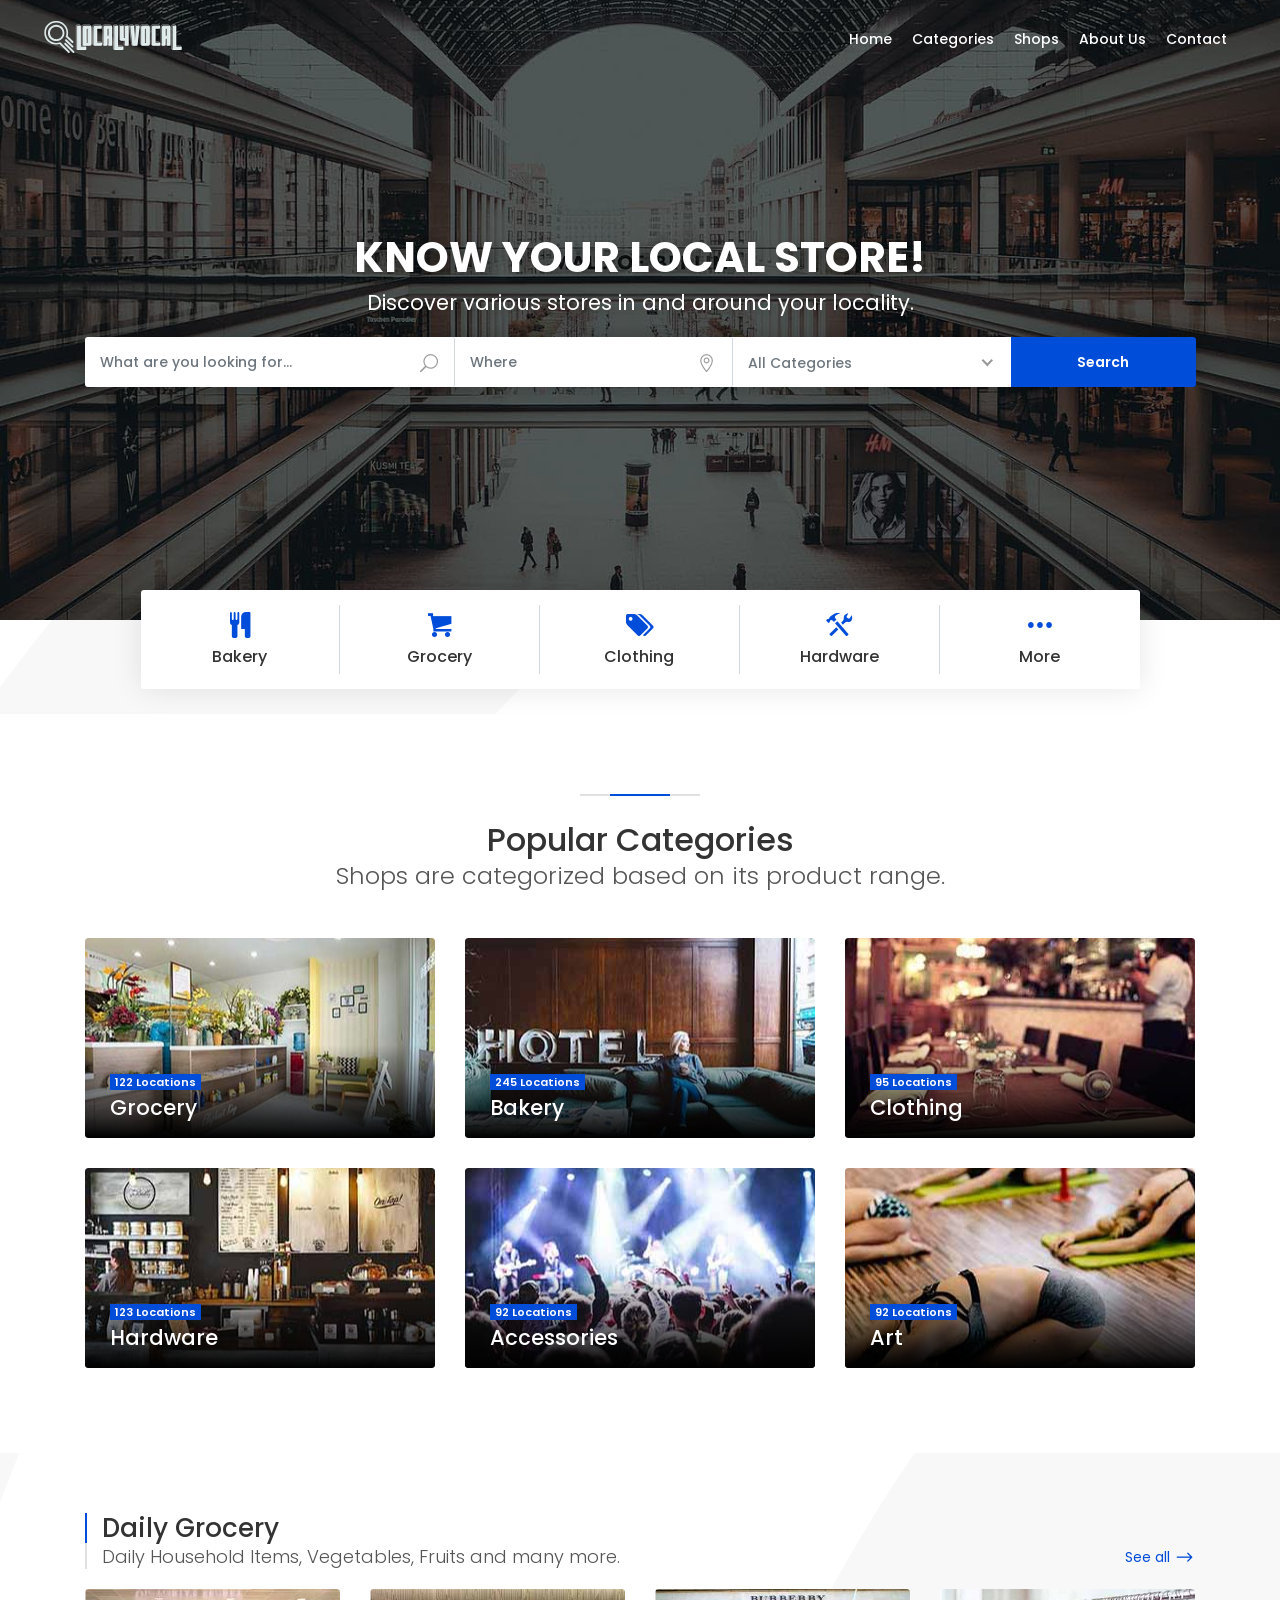
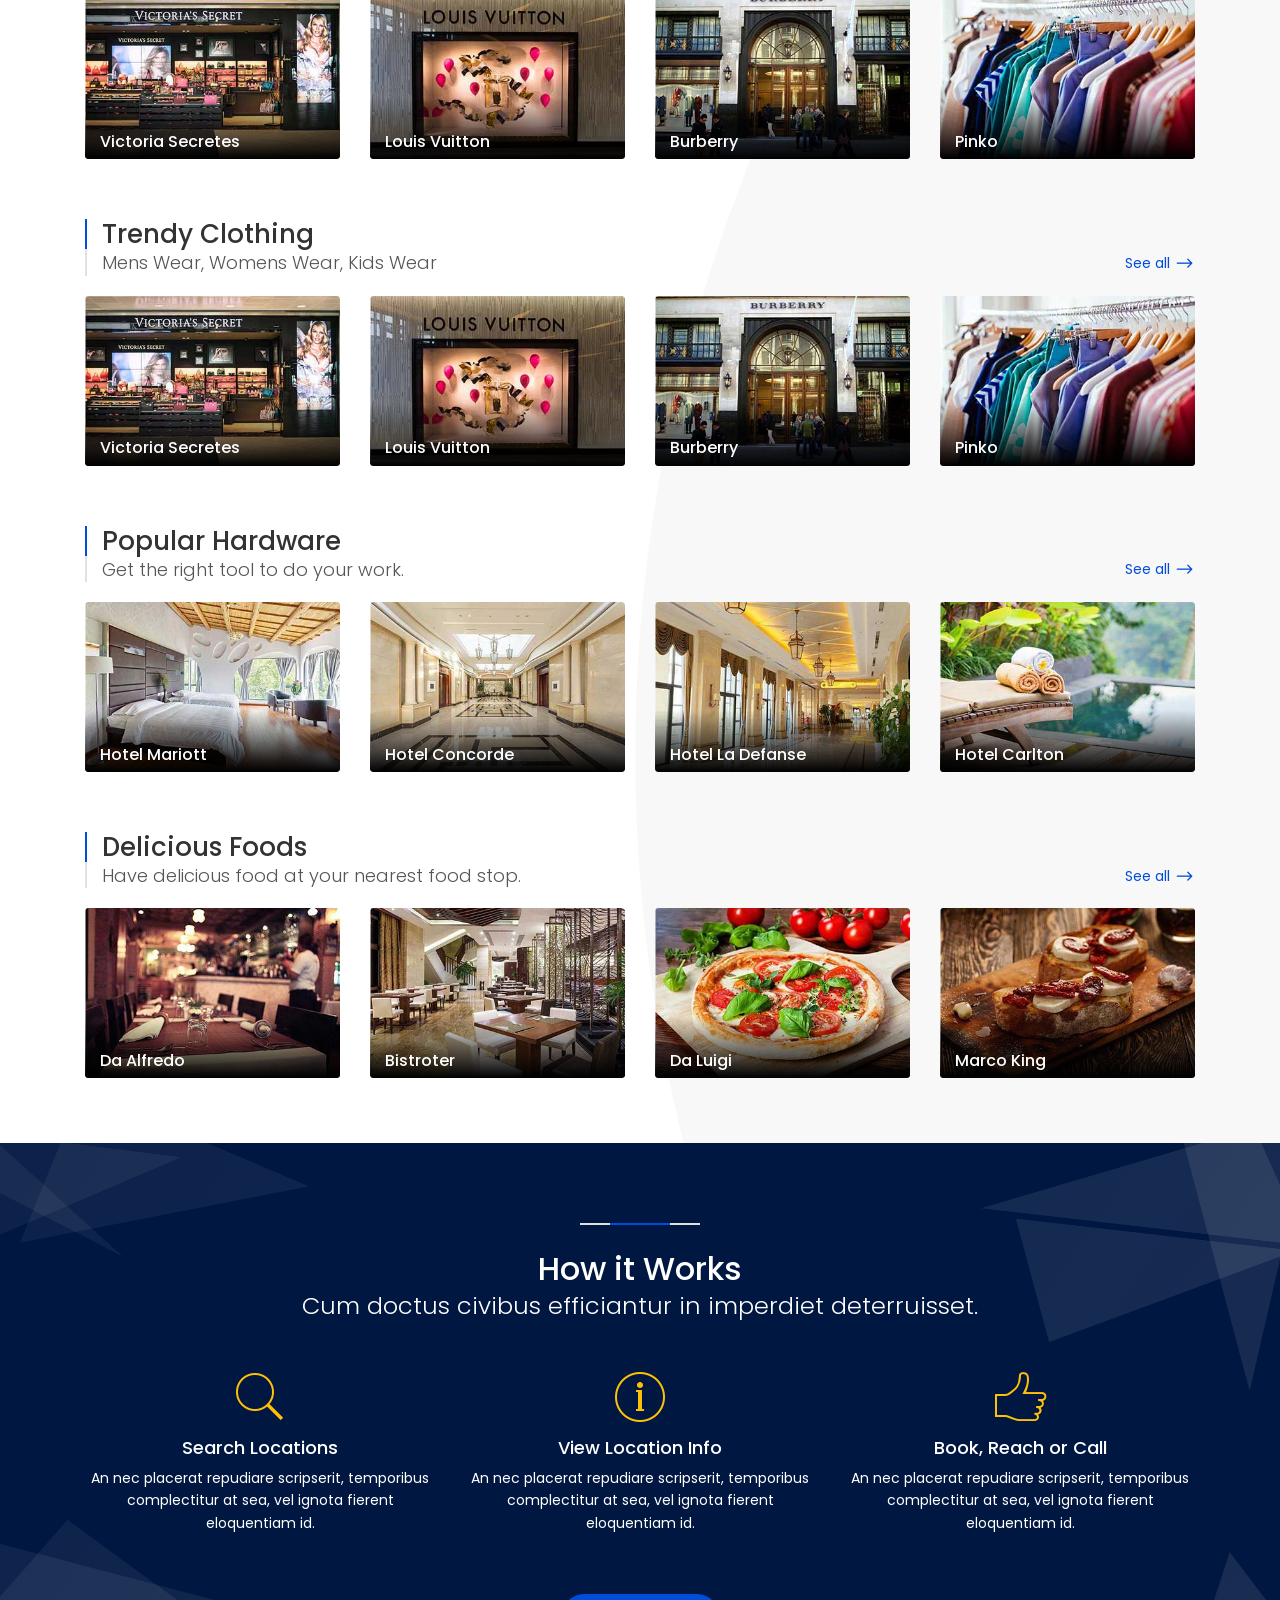
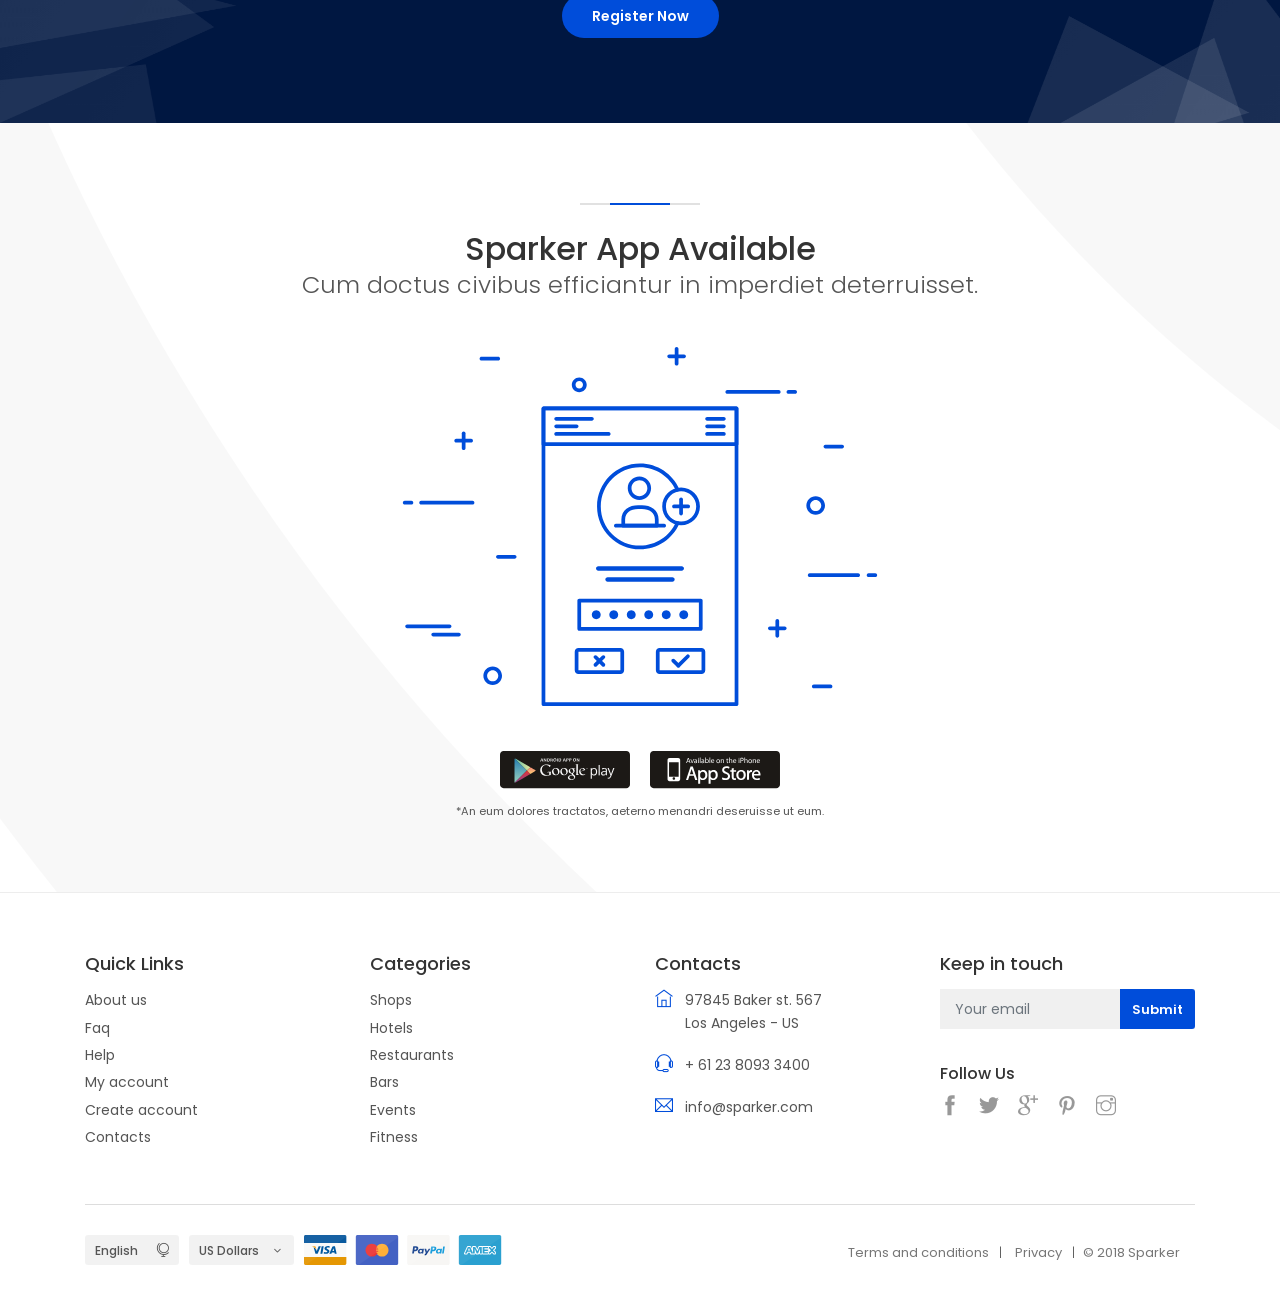
==== commit 15f67ca4: "index update" ====
--- a/index.html
+++ b/index.html
@@ -1,14 +1,12 @@
 <!DOCTYPE html>
 <html lang="en">
-
-
 <head>
     <meta charset="utf-8">
     <meta http-equiv="X-UA-Compatible" content="IE=edge">
     <meta name="viewport" content="width=device-width, initial-scale=1, shrink-to-fit=no">
-    <meta name="description" content="SPARKER - Premium directory and listings template by Ansonika.">
-    <meta name="author" content="Ansonika">
-    <title>SPARKER | Premium directory and listings template by Ansonika.</title>
+    <meta name="description" content="Local4Vocal ">
+    <meta name="author" content="FlockFlair">
+    <title>Local4Vocal</title>
 
     <!-- Favicons-->
     <link rel="shortcut icon" href="img/favicon.ico" type="image/x-icon">
@@ -51,16 +49,16 @@
 		
 	<header class="header menu_fixed">
 		<div id="logo">
-			<a href="index.html" title="Sparker - Directory and listings template">
+			<a href="index.html" title="Local4Vocal">
 				<img src="img/logo.svg" width="165" height="35" alt="" class="logo_normal">
 				<img src="img/logo_sticky.svg" width="165" height="35" alt="" class="logo_sticky">
 			</a>
 		</div>
-		<ul id="top_menu">
+		<!-- <ul id="top_menu">
 			<li><a href="admin_section/add-listing.html" class="btn_add" target="_blank">Add Listing</a></li>
 			<li><a href="#sign-in-dialog" id="sign-in" class="login" title="Sign In">Sign In</a></li>
 			<li><a href="wishlist.html" class="wishlist_bt_top" title="Your wishlist">Your wishlist</a></li>
-		</ul>
+		</ul> -->
 		<!-- /top_menu -->
 		<a href="#menu" class="btn_mobile">
 			<div class="hamburger hamburger--spin" id="hamburger">
@@ -71,18 +69,19 @@
 		</a>
 		<nav id="menu" class="main-menu">
 			<ul>
-				<li><span><a href="#0">Home</a></span>
-					<ul>
+				<li><span><a href="index.html">Home</a></span>
+					<!-- <ul>
 						<li><a href="index.html">Home version 1</a></li>
 						<li><a href="index-2.html">Home version 2</a></li>
 						<li><a href="index-3.html">Home version 3</a></li>
 						<li><a href="index-4.html">Home version 4</a></li>
 						<li><a href="index-5.html">Home version 5</a></li>
 						<li><a href="index-6.html">Home version 6 (GDPR)</a></li>
-					</ul>
+					</ul> -->
 				</li>
-				<li><span><a href="#0">Listings</a></span>
-					<ul>
+				<!-- <li><span><a href="#0">Listings</a></span> -->
+				<li><span><a href="#">Categories</a></span>
+					<!-- <ul>
 						<li>
 							<span><a href="#0">Grid Layout</a></span>
 							<ul>
@@ -115,10 +114,49 @@
                         <li><a href="bookings.html">Bookings - Purchases</a></li>
 						<li><a href="checkout.html">Checkout</a></li>
 						<li><a href="confirm.html">Confirm</a></li>
+					</ul> -->
+					<ul>
+						<li>
+							<!-- <span><a href="#">Bakery</a></span> -->
+							<!-- <ul>
+								<li><a href="grid-listings-filterscol-search-aside.html">Sidebar+Search mobile 1</a></li>
+								<li><a href="grid-listings-filterstop-search-aside.html">Full+Search mobile 1</a></li>
+								<li><a href="grid-listings-filterscol.html">Sidebar+Search mobile 2</a></li>
+								<li><a href="grid-listings-filterstop.html">Full+Search mobile 2</a></li>
+								<li><a href="grid-listings-isotope.html">Full+Isotope filter</a></li>
+							</ul> -->
+						</li>
+						<li>
+							<!-- <span><a href="#">Grocery</a></span> -->
+							<!-- <ul>
+								<li><a href="row-listings-filterscol-search-aside.html">Sidebar+Search mobile 1</a></li>
+								<li><a href="row-listings-filterstop-search-aside.html">Full+Search mobile 1</a></li>
+								<li><a href="row-listings-filterscol.html">Sidebar+Search mobile 2</a></li>
+								<li><a href="row-listings-filterstop.html">Full+Search mobile 2</a></li>
+								<li><a href="row-listings-isotope.html">Full+Isotope filter</a></li>
+							</ul> -->
+						</li>
+						<li><a href="#">Grocery</a></li>
+						<li><a href="#">Bakery</a></li>
+						<li><a href="#">Clothing</a></li>
+						<li><a href="#">Accessories</a></li>
+						<li><a href="#">Art</a></li>
+						<li><a href="#">Hardware</a></li>
+						<!-- <li>
+							<span><a href="#0">Detail pages</a></span>
+							<ul>
+								<li><a href="detail-hotel.html">Detail page 1</a></li>
+								<li><a href="detail-restaurant.html">Detail page 2</a></li>
+								<li><a href="detail-shop.html">Detail page 3</a></li>
+							</ul>
+						</li>
+                        <li><a href="bookings.html">Bookings - Purchases</a></li>
+						<li><a href="checkout.html">Checkout</a></li>
+						<li><a href="confirm.html">Confirm</a></li> -->
 					</ul>
 				</li>
-				<li><span><a href="#0">Pages</a></span>
-					<ul>
+				<li><span><a href="#">Shops</a></span>
+					<!-- <ul>
 						<li><a href="admin_section/index.html" target="_blank">Admin section</a></li>
 						<li><a href="blog.html">Blog</a></li>
 						<li><a href="account.html">Account</a></li>
@@ -137,10 +175,10 @@
 						</li>
 						<li><a href="about.html">About</a></li>
 						<li><a href="media-gallery.html">Media gallery</a></li>
-					</ul>
+					</ul> -->
 				</li>
-				<li><span><a href="#0">Extra</a></span>
-					<ul>
+				<li><span><a href="#">About Us</a></span>
+					<!-- <ul>
 						<li><a href="404.html">404 page</a></li>
 						<li><a href="contacts-2.html">Contacts 2</a></li>
 						<li><a href="pricing-tables.html">Pricing tables</a></li>
@@ -149,9 +187,9 @@
 						<li><a href="menu-options.html">Menu Options</a></li>
 						<li><a href="invoice.html" target="_blank">Invoice</a></li>
 						<li><a href="coming_soon/index.html" target="_blank">Coming Soon</a></li>
-					</ul>
+					</ul> -->
 				</li>
-				<li><span><a href="https://themeforest.net/item/sparker-directory-and-listings-template/22716006?ref=ansonika" target="_parent">Buy template</a></span></li>
+				<li><span><a href="#" target="_parent">Contact</a></span></li>
 			</ul>
 		</nav>
 	</header>
@@ -161,8 +199,8 @@
 		<section class="hero_single version_2">
 			<div class="wrapper">
 				<div class="container">
-					<h3>Find what you need!</h3>
-					<p>Discover top rated hotels, shops and restaurants around the world</p>
+					<h3>Know your local store!</h3>
+					<p>Discover various stores in and around your locality.</p>
 					<form method="post" action="http://www.ansonika.com/sparker/grid-listings-filterscol.html">
 						<div class="row no-gutters custom-search-input-2">
 							<div class="col-lg-4">
@@ -180,12 +218,12 @@
 							<div class="col-lg-3">
 								<select class="wide">
 									<option>All Categories</option>	
-									<option>Shops</option>
-									<option>Hotels</option>
-									<option>Restaurants</option>
-									<option>Bars</option>
-									<option>Events</option>
-									<option>Fitness</option>
+									<option>Grocery</option>
+									<option>Bakery</option>
+									<option>Clothing</option>
+									<option>Accessories</option>
+									<option>Art</option>
+									<option>Hardware</option>
 								</select>
 							</div>
 							<div class="col-lg-2">
@@ -203,31 +241,31 @@
 			<div class="container">
 				<ul class="clearfix">
 					<li>
-						<a href="grid-listings-filterscol.html">
-							<i class="icon-shop"></i>
-							<h3>Shops</h3>
+						<a href="">
+							<i class="icon-food"></i>
+							<h3>Bakery</h3>
 						</a>
 					</li>
 					<li>
-						<a href="grid-listings-filterscol.html">
-							<i class="icon-lodging"></i>
-							<h3>Hotels</h3>
+						<a href="">
+							<i class="icon-basket-1"></i>
+							<h3>Grocery</h3>
 						</a>
 					</li>
 					<li>
-						<a href="grid-listings-filterscol.html">
-							<i class="icon-restaurant"></i>
-							<h3>Restaurants</h3>
+						<a href="">
+							<i class="icon-tags"></i>
+							<h3>Clothing</h3>
 						</a>
 					</li>
 					<li>
-						<a href="grid-listings-filterscol.html">
-							<i class="icon-bar"></i>
-							<h3>Bars</h3>
+						<a href="">
+							<i class="icon-tools"></i>
+							<h3>Hardware</h3>
 						</a>
 					</li>
 					<li>
-						<a href="grid-listings-filterscol.html">
+						<a href="">
 							<i class="icon-dot-3"></i>
 							<h3>More</h3>
 						</a>
@@ -237,12 +275,147 @@
 			<!-- /container -->
 		</div>
 		<!-- /main_categories -->
-		
+		<div class="bg_color_1">
+			<div class="container margin_80_55">
+				<div class="main_title_2">
+					<span><em></em></span>
+					<h2>Popular Categories</h2>
+					<p>Shops are categorized based on its product range.</p>
+				</div>
+				<div class="row">
+				<div class="col-lg-4 col-sm-6">
+					<a href="grid-listings-filterstop.html" class="grid_item">
+						<figure>
+							<img src="img/home_cat_1.jpg" alt="">
+							<div class="info">
+								<small>122 Locations</small>
+								<h3>Grocery</h3>
+							</div>
+						</figure>
+					</a>
+				</div>
+				<!-- /grid_item -->
+				<div class="col-lg-4 col-sm-6">
+					<a href="grid-listings-filterstop.html" class="grid_item">
+						<figure>
+							<img src="img/home_cat_2.jpg" alt="">
+							<div class="info">
+								<small>245 Locations</small>
+								<h3>Bakery</h3>
+							</div>
+						</figure>
+					</a>
+				</div>
+				<!-- /grid_item -->
+				<div class="col-lg-4 col-sm-6">
+					<a href="grid-listings-filterstop.html" class="grid_item">
+						<figure>
+							<img src="img/home_cat_3.jpg" alt="">
+							<div class="info">
+								<small>95 Locations</small>
+								<h3>Clothing</h3>
+							</div>
+						</figure>
+					</a>
+				</div>
+				<!-- /grid_item -->
+				<div class="col-lg-4 col-sm-6">
+					<a href="grid-listings-filterstop.html" class="grid_item">
+						<figure>
+							<img src="img/home_cat_4.jpg" alt="">
+							<div class="info">
+								<small>123 Locations</small>
+								<h3>Hardware</h3>
+							</div>
+						</figure>
+					</a>
+				</div>
+				<!-- /grid_item -->
+				<div class="col-lg-4 col-sm-6">
+					<a href="grid-listings-filterstop.html" class="grid_item">
+						<figure>
+							<img src="img/home_cat_5.jpg" alt="">
+							<div class="info">
+								<small>92 Locations</small>
+								<h3>Accessories</h3>
+							</div>
+						</figure>
+					</a>
+				</div>
+				<!-- /grid_item -->
+				<div class="col-lg-4 col-sm-6">
+					<a href="grid-listings-filterstop.html" class="grid_item">
+						<figure>
+							<img src="img/home_cat_6.jpg" alt="">
+							<div class="info">
+								<small>92 Locations</small>
+								<h3>Art</h3>
+							</div>
+						</figure>
+					</a>
+				</div>
+				<!-- /grid_item -->
+			</div>
+			<!-- /row -->
+			</div>
+			<!-- /container -->	
+		</div>
+
+
 		<div class="container margin_60_35">
 			<div class="main_title_3">
 				<span></span>
-				<h2>Famous Shops</h2>
-				<p>Cum doctus civibus efficiantur in imperdiet deterruisset.</p>
+				<h2>Daily Grocery</h2>
+				<p>Daily Household Items, Vegetables, Fruits and many more.</p>
+				<a href="grid-listings-filterscol.html">See all</a>
+			</div>
+			<div class="row add_bottom_30">
+				<div class="col-lg-3 col-sm-6">
+					<a href="detail-shop.html" class="grid_item small">
+						<figure>
+							<img src="img/shop_1.jpg" alt="">
+							<div class="info">
+								<h3>Victoria Secretes</h3>
+							</div>
+						</figure>
+					</a>
+				</div>
+				<div class="col-lg-3 col-sm-6">
+					<a href="detail-shop.html" class="grid_item small">
+						<figure>
+							<img src="img/shop_2.jpg" alt="">
+							<div class="info">
+								<h3>Louis Vuitton</h3>
+							</div>
+						</figure>
+					</a>
+				</div>
+				<div class="col-lg-3 col-sm-6">
+					<a href="detail-shop.html" class="grid_item small">
+						<figure>
+							<img src="img/shop_3.jpg" alt="">
+							<div class="info">
+								<h3>Burberry</h3>
+							</div>
+						</figure>
+					</a>
+				</div>
+				<div class="col-lg-3 col-sm-6">
+					<a href="detail-shop.html" class="grid_item small">
+						<figure>
+							<img src="img/shop_4.jpg" alt="">
+							<div class="info">
+								<h3>Pinko</h3>
+							</div>
+						</figure>
+					</a>
+				</div>
+			</div>
+			<!-- /row -->
+			<div class="main_title_3">
+				<span></span>
+				<h2>Trendy Clothing</h2>
+				<p>Mens Wear, Womens Wear, Kids Wear</p>
 				<a href="grid-listings-filterscol.html">See all</a>
 			</div>
 			<div class="row add_bottom_30">
@@ -291,8 +464,8 @@
 			
 			<div class="main_title_3">
 				<span></span>
-				<h2>Popular Hotels</h2>
-				<p>Cum doctus civibus efficiantur in imperdiet deterruisset.</p>
+				<h2>Popular Hardware</h2>
+				<p>Get the right tool to do your work.</p>
 				<a href="grid-listings-filterscol.html">See all</a>
 			</div>
 			<div class="row add_bottom_30">
@@ -301,7 +474,7 @@
 						<figure>
 							<img src="img/hotel_1.jpg" alt="">
 							<div class="info">
-								<div class="cat_star"><i class="icon_star"></i><i class="icon_star"></i><i class="icon_star"></i><i class="icon_star"></i></div>
+								<!-- <div class="cat_star"><i class="icon_star"></i><i class="icon_star"></i><i class="icon_star"></i><i class="icon_star"></i></div> -->
 								<h3>Hotel Mariott</h3>
 							</div>
 						</figure>
@@ -312,7 +485,7 @@
 						<figure>
 							<img src="img/hotel_2.jpg" alt="">
 							<div class="info">
-								<div class="cat_star"><i class="icon_star"></i><i class="icon_star"></i><i class="icon_star"></i><i class="icon_star"></i></div>
+								<!-- <div class="cat_star"><i class="icon_star"></i><i class="icon_star"></i><i class="icon_star"></i><i class="icon_star"></i></div> -->
 								<h3>Hotel Concorde</h3>
 							</div>
 						</figure>
@@ -323,7 +496,7 @@
 						<figure>
 							<img src="img/hotel_3.jpg" alt="">
 							<div class="info">
-								<div class="cat_star"><i class="icon_star"></i><i class="icon_star"></i><i class="icon_star"></i><i class="icon_star"></i></div>
+								<!-- <div class="cat_star"><i class="icon_star"></i><i class="icon_star"></i><i class="icon_star"></i><i class="icon_star"></i></div> -->
 								<h3>Hotel La Defanse</h3>
 							</div>
 						</figure>
@@ -334,7 +507,7 @@
 						<figure>
 							<img src="img/hotel_4.jpg" alt="">
 							<div class="info">
-								<div class="cat_star"><i class="icon_star"></i><i class="icon_star"></i><i class="icon_star"></i><i class="icon_star"></i></div>
+								<!-- <div class="cat_star"><i class="icon_star"></i><i class="icon_star"></i><i class="icon_star"></i><i class="icon_star"></i></div> -->
 								<h3>Hotel Carlton</h3>
 							</div>
 						</figure>
@@ -345,8 +518,8 @@
 			
 			<div class="main_title_3">
 				<span></span>
-				<h2>Top Restaurants</h2>
-				<p>Cum doctus civibus efficiantur in imperdiet deterruisset.</p>
+				<h2>Delicious Foods</h2>
+				<p>Have delicious food at your nearest food stop.</p>
 				<a href="grid-listings-filterscol.html">See all</a>
 			</div>
 			<div class="row ">
@@ -646,7 +819,7 @@
 
 	<!-- COLOR SWITCHER  -->
 	<script src="js/switcher.js"></script>
-	<div id="style-switcher">
+	<!-- <div id="style-switcher">
 		<h6>Color Switcher <a href="#"><i class="ti-settings"></i></a></h6>
 		<div>
 			<ul class="colors" id="color1">
@@ -664,7 +837,7 @@
 				<li><a href="#" class="violet" title="Violet"></a></li>
 			</ul>
 		</div>
-	</div>
+	</div> -->
 
 </body>
 
--- a/css/style.css
+++ b/css/style.css
@@ -1 +1,7382 @@
-@media only screen and (min-width: 992px){nav#menu.main-menu{display:block !important}#mm-menu.main-menu{display:none !important}header .btn_mobile{display:none !important}.main-menu{position:relative;z-index:9;width:auto;top:8px;right:15px;float:right;-moz-transition:all 0.3s ease-in-out;-o-transition:all 0.3s ease-in-out;-webkit-transition:all 0.3s ease-in-out;-ms-transition:all 0.3s ease-in-out;transition:all 0.3s ease-in-out;color:#fff}.main-menu ul,.main-menu ul li{position:relative;display:inline-block;margin:0;padding:0}.main-menu ul a,.main-menu ul li a{position:relative;margin:0;padding:0;display:block;padding:5px 10px;white-space:nowrap}.main-menu>ul>li span>a{color:#fff;padding:0 8px 15px 8px;font-size:14px;font-size:0.875rem;font-weight:500}.main-menu>ul>li span:hover>a{opacity:0.7}header.sticky .main-menu>ul>li span>a,header.header_in .main-menu>ul>li span>a{color:#444}header.sticky .main-menu>ul>li span:hover>a,header.header_in .main-menu>ul>li span:hover>a{opacity:1;color:#004dda}.main-menu ul ul{position:absolute;z-index:1;visibility:hidden;left:3px;top:93%;margin:0;display:block;padding:0;background:#fff;min-width:200px;-webkit-box-shadow:0px 6px 12px 0px rgba(0,0,0,0.175);-moz-box-shadow:0px 6px 12px 0px rgba(0,0,0,0.175);box-shadow:0px 6px 12px 0px rgba(0,0,0,0.175);transform:scale(0.4);transform-origin:10% top;transition:0.15s linear,0.1s opacity cubic-bezier(0.39, 0.575, 0.565, 1),0.15s transform cubic-bezier(0.1, 1.26, 0.83, 1);opacity:0;-moz-transition:all 0.2s ease;-o-transition:all 0.2s ease;-webkit-transition:all 0.2s ease;-ms-transition:all 0.2s ease;transition:all 0.2s ease;-webkit-border-radius:3px;-moz-border-radius:3px;-ms-border-radius:3px;border-radius:3px}.main-menu ul ul:before{bottom:100%;left:15%;border:solid transparent;content:" ";height:0;width:0;position:absolute;pointer-events:none;border-bottom-color:#fff;border-width:7px;margin-left:-7px}.main-menu ul ul li{display:block;height:auto;padding:0}.main-menu ul ul li a{font-size:13px;font-size:0.8125rem;color:#555;border-bottom:1px solid #ededed;display:block;padding:15px 10px;line-height:1}.main-menu ul li:hover>ul{padding:0;visibility:visible;opacity:1;-webkit-transform:scale(1);transform:scale(1);-webkit-transition-delay:0.2s;transition-delay:0.2s;-webkit-transition-duration:0s, 0.2s, 0.2s;transition-duration:0s,0.2s,0.2s}.main-menu ul ul li:first-child a:hover{-webkit-border-radius:3px 3px 0 0;-moz-border-radius:3px 3px 0 0;-ms-border-radius:3px 3px 0 0;border-radius:3px 3px 0 0}.main-menu ul ul li:last-child a{border-bottom:none}.main-menu ul ul li:last-child a:hover{-webkit-border-radius:0 0 3px 3px;-moz-border-radius:0 0 3px 3px;-ms-border-radius:0 0 3px 3px;border-radius:0 0 3px 3px}.main-menu ul ul li:hover>a{background-color:#f9f9f9;color:#004dda;padding-left:15px}}.main-menu ul ul.second_level_right{left:auto;right:3px}.main-menu ul ul.second_level_right:before{right:15%;left:auto}.main-menu ul ul li span a{font-weight:normal !important}.main-menu ul ul li span a:hover{background-color:#f9f9f9;color:#004dda;padding-left:18px;opacity:1}.main-menu ul ul li span a:after{font-family:'ElegantIcons';content:"\35";float:right;font-size:16px;font-size:1rem;margin-top:-2px}.main-menu ul ul ul{position:absolute;border-top:0;z-index:1;height:auto;left:100%;top:0;margin:0;padding:0;background:#fff;min-width:190px;-webkit-box-shadow:0 6px 12px rgba(0,0,0,0.175);box-shadow:0 6px 12px rgba(0,0,0,0.175)}.main-menu ul ul ul.third_level_left{right:100%;left:auto}.main-menu ul ul ul li a{border-bottom:1px solid #ededed !important}.main-menu ul ul ul:before{border-width:0;margin-left:0}@media only screen and (max-width: 991px){nav#menu{display:none !important}.mm-menu{background:#fff}.main-menu{top:0;right:0;float:none}ul.mm-listview{line-height:25px}ul.mm-listview li a{color:#ccc;display:block}}#menu.fake_menu{display:none !important;visibility:hidden !important}html *{-webkit-font-smoothing:antialiased;-moz-osx-font-smoothing:grayscale}body{background:#f8f8f8;font-size:0.875rem;line-height:1.6;font-family:"Poppins",Helvetica,sans-serif;color:#555}h1,h2,h3,h4,h5,h6{color:#333}p{margin-bottom:30px}strong{font-weight:600}label{font-weight:500;margin-bottom:3px}hr{margin:30px 0 30px 0;border-color:#ddd}ul,ol{list-style:none;margin:0 0 25px 0;padding:0}.main_title{text-align:center;margin-bottom:45px;position:relative}h1.main_title_in{font-size:26px;font-size:1.625rem;margin:0 0 25px 0}@media (max-width: 575px){h1.main_title_in{font-size:24px;font-size:1.5rem}}.main_title span{content:"";display:block;width:60px;height:3px;margin:auto;margin-bottom:20px;opacity:1;background-color:#999;visibility:hidden;-webkit-transform:scaleX(0);transform:scaleX(0);-webkit-transition:all 0.6s;transition:all 0.6s}.main_title.animated span{visibility:visible;-webkit-transform:scaleX(1);transform:scaleX(1)}.main_title_2{text-align:center;margin-bottom:45px;position:relative}.main_title_2 span{width:120px;height:2px;background-color:#e1e1e1;display:block;margin:auto}.main_title_2 span em{width:60px;height:2px;background-color:#004dda;display:block;margin:auto}@media (max-width: 767px){.main_title_2{margin-bottom:10px}}.main_title_2 h2{margin:25px 0 0 0}@media (max-width: 767px){.main_title_2 h2{font-size:26px;font-size:1.625rem}}.main_title_2 p{font-size:24px;font-size:1.5rem;font-weight:300;line-height:1.4}@media (max-width: 767px){.main_title_2 p{font-size:18px;font-size:1.125rem}}.main_title_3{position:relative;border-left:2px solid #e1e1e1;padding-left:15px}@media (max-width: 767px){.main_title_3{border-left:none;padding-left:0}}.main_title_3 span{width:2px;height:30px;background-color:#004dda;position:absolute;left:-2px;top:0;display:block}@media (max-width: 767px){.main_title_3 span{display:none}}.main_title_3 h2,.main_title_3 h3{font-size:26px;font-size:1.625rem;margin:0;display:inline-block}@media (max-width: 767px){.main_title_3 h2,.main_title_3 h3{font-size:21px;font-size:1.3125rem}}.main_title_3 p{font-size:18px;font-size:1.125rem;font-weight:300;line-height:1.4;margin-bottom:20px}@media (max-width: 767px){.main_title_3 p{font-size:14px;font-size:0.875rem}}.main_title_3 a{display:inline-block;right:0;bottom:0;position:absolute}@media (max-width: 767px){.main_title_3 a{top:-10px}}.main_title_3 a:after{font-family:'ElegantIcons';content:"\24";font-size:21px;font-size:1.3125rem;-moz-transition:all 0.3s ease-in-out;-o-transition:all 0.3s ease-in-out;-webkit-transition:all 0.3s ease-in-out;-ms-transition:all 0.3s ease-in-out;transition:all 0.3s ease-in-out;position:relative;top:5px;margin-left:4px}a{color:#004dda;text-decoration:none;-moz-transition:all 0.3s ease-in-out;-o-transition:all 0.3s ease-in-out;-webkit-transition:all 0.3s ease-in-out;-ms-transition:all 0.3s ease-in-out;transition:all 0.3s ease-in-out;outline:none}a:hover,a:focus{color:#111;text-decoration:none;outline:none}a.btn_1,.btn_1{border:none;color:#fff;background:#004dda;outline:none;cursor:pointer;display:inline-block;text-decoration:none;padding:15px 30px;color:#fff;font-weight:600;text-align:center;line-height:1;-moz-transition:all 0.3s ease-in-out;-o-transition:all 0.3s ease-in-out;-webkit-transition:all 0.3s ease-in-out;-ms-transition:all 0.3s ease-in-out;transition:all 0.3s ease-in-out;-webkit-border-radius:3px;-moz-border-radius:3px;-ms-border-radius:3px;border-radius:3px}a.btn_1:hover,.btn_1:hover{background-color:#FFC107;color:#222 !important}a.btn_1.full-width,.btn_1.full-width{display:block;width:100%;text-align:center;margin-bottom:5px}a.btn_1.full-width.purchase,.btn_1.full-width.purchase{background-color:#004dda}a.btn_1.full-width.purchase:hover,.btn_1.full-width.purchase:hover{background-color:#32a067;color:#fff !important}a.btn_1.full-width.wishlist,.btn_1.full-width.wishlist{border-color:#555;color:#555}a.btn_1.full-width.wishlist:hover,.btn_1.full-width.wishlist:hover{color:#fff !important;background-color:#555;border-color:#555}a.btn_1.medium,.btn_1.medium{font-size:16px;font-size:1rem;padding:18px 40px}a.btn_1.rounded,.btn_1.rounded{-webkit-border-radius:25px !important;-moz-border-radius:25px !important;-ms-border-radius:25px !important;border-radius:25px !important}a.btn_1.outline,.btn_1.outline{border:2px solid #004dda;color:#004dda;padding:11px 40px;background:none}a.btn_1.outline:hover,.btn_1.outline:hover{background:#0054a6;color:#fff;border-color:#0054a6}a.btn_1.outline:focus,.btn_1.outline:focus{outline:none}a.btn_add,.btn_add{border:none;color:#fff;background:#004dda;outline:none;cursor:pointer;display:inline-block;text-decoration:none;color:#fff !important;font-weight:600;-moz-transition:all 0.3s ease-in-out;-o-transition:all 0.3s ease-in-out;-webkit-transition:all 0.3s ease-in-out;-ms-transition:all 0.3s ease-in-out;transition:all 0.3s ease-in-out;-webkit-border-radius:3px;-moz-border-radius:3px;-ms-border-radius:3px;border-radius:3px;line-height:1 !important;padding:10px 15px !important;position:relative;top:2px}@media (max-width: 991px){a.btn_add,.btn_add{display:none}}a.btn_add:hover,.btn_add:hover{background-color:#FFC107;color:#222 !important;opacity:1 !important}.closebt{-moz-transition:all 0.3s ease-in-out;-o-transition:all 0.3s ease-in-out;-webkit-transition:all 0.3s ease-in-out;-ms-transition:all 0.3s ease-in-out;transition:all 0.3s ease-in-out;cursor:pointer;position:absolute;font-size:24px;font-size:1.5rem;top:10px;right:15px;color:#fff;opacity:0.6;width:30px;height:30px}.closebt:hover{-webkit-transform:rotate(90deg);-moz-transform:rotate(90deg);-ms-transform:rotate(90deg);-o-transform:rotate(90deg);transform:rotate(90deg);opacity:1}.btn_home_align{text-align:right}@media (max-width: 767px){.btn_home_align{text-align:center;margin-bottom:15px}}a.btn_map{-webkit-border-radius:3px;-moz-border-radius:3px;-ms-border-radius:3px;border-radius:3px;padding:8px 12px 8px 10px;line-height:1;margin-bottom:5px;display:inline-block;border:1px solid rgba(0,0,0,0.08);font-weight:600;font-size:12px;font-size:0.75rem;color:rgba(0,0,0,0.5)}a.btn_map:hover{color:#004dda}a.btn_map:before{font-family:'ElegantIcons';content:"\e081";display:inline-block;margin-right:5px}a.btn_filt,a.btn_filt_map{-webkit-border-radius:3px;-moz-border-radius:3px;-ms-border-radius:3px;border-radius:3px;padding:8px 12px 8px 10px;line-height:1;margin-bottom:5px;display:inline-block;border:1px solid rgba(0,0,0,0.08);font-weight:600;font-size:12px;font-size:0.75rem;color:rgba(0,0,0,0.5);position:relative}@media (max-width: 767px){a.btn_filt,a.btn_filt_map{text-indent:-999px;display:block;width:32px;height:32px;padding:0}}a.btn_filt:hover,a.btn_filt_map:hover{color:#004dda}a.btn_filt:before,a.btn_filt_map:before{font-family:'ElegantIcons';content:"\67";display:inline-block;margin-right:5px;font-size:13px;font-size:0.8125rem}@media (max-width: 767px){a.btn_filt:before,a.btn_filt_map:before{text-indent:1px;position:absolute;left:3px;top:4px;font-size:21px;font-size:1.3125rem;font-weight:normal}}a.btn_map_in,.btn_map_in{border:none;color:#fff;background:#004dda;outline:none;cursor:pointer;display:inline-block;text-decoration:none;padding:15px 30px;color:#fff;font-weight:600;text-align:center;width:100%;margin-bottom:20px;display:inline-block;line-height:1;-moz-transition:all 0.3s ease-in-out;-o-transition:all 0.3s ease-in-out;-webkit-transition:all 0.3s ease-in-out;-ms-transition:all 0.3s ease-in-out;transition:all 0.3s ease-in-out;-webkit-border-radius:3px;-moz-border-radius:3px;-ms-border-radius:3px;border-radius:3px}a.btn_map_in:hover,.btn_map_in:hover{background:#0054a6;color:#fff}header{position:fixed;left:0;top:0;width:100%;padding:20px 30px;z-index:99999999;border-bottom:1px solid rgba(255,255,255,0)}@media (max-width: 767px){header.header{padding:15px 15px 5px 15px}}header.header .logo_sticky{display:none}header.header.sticky{-moz-transition:all 0.3s ease-in-out;-o-transition:all 0.3s ease-in-out;-webkit-transition:all 0.3s ease-in-out;-ms-transition:all 0.3s ease-in-out;transition:all 0.3s ease-in-out;border-bottom:1px solid #ededed;background-color:#fff;padding:15px 20px}@media (max-width: 991px){header.header.sticky{padding:15px 15px 5px 15px}}header.header.sticky .logo_normal{display:none}header.header.sticky .logo_sticky{display:inline-block}header.header_in{padding:10px 0;background-color:#fff;position:relative;border-bottom:1px solid #ededed}header.header_in.is_sticky{position:fixed;left:0;top:0;width:100%}header.header_in.map_view{position:fixed;left:0;top:0;width:100%}header.header_in ul#top_menu li a{color:#444}@media (max-width: 991px){header.header_in{padding:10px 0 5px 0}header.header_in ul#top_menu{position:absolute;right:15px;float:none}header.header_in #logo a{z-index:9;position:relative}}.sub_header_in{background-color:#004dda;padding:20px 0}.sub_header_in.sticky_header{margin-top:58px}@media (max-width: 991px){.sub_header_in.sticky_header{margin-top:48px}}.sub_header_in h1{color:#fff;margin:0;font-size:26px;font-size:1.625rem}@media (max-width: 575px){.sub_header_in h1{font-size:18px;font-size:1.125rem}}ul#top_menu{float:right;margin:0 0 0 10px;padding:0;font-size:13px;font-size:0.8125rem}@media (max-width: 991px){ul#top_menu{margin:-2px 0 0 10px}}ul#top_menu li{float:left;margin:0;line-height:1;margin-right:15px}ul#top_menu li:last-child{margin-right:0;position:relative;top:0}@media (max-width: 991px){ul#top_menu li{margin:2px 0 0 10px}}ul#top_menu li a{color:#fff}ul#top_menu li a:hover{color:#fff;opacity:0.7}ul#top_menu li a.login,ul#top_menu li a.wishlist_bt_top{display:block;width:22px;height:23px;position:relative;top:8px;-moz-transition:opacity 0.5s ease;-o-transition:opacity 0.5s ease;-webkit-transition:opacity 0.5s ease;-ms-transition:opacity 0.5s ease;transition:opacity 0.5s ease}@media (max-width: 991px){ul#top_menu li a.login,ul#top_menu li a.wishlist_bt_top{top:2px}}ul#top_menu li a.login:before,ul#top_menu li a.wishlist_bt_top:before{font-family:'Glyphter';font-size:21px;font-size:1.3125rem;text-indent:0;position:absolute;left:0;top:0;font-weight:normal;line-height:1}.sticky ul#top_menu li a.login:before,.sticky ul#top_menu li a.wishlist_bt_top:before{color:#444}ul#top_menu li a.wishlist_bt_top{text-indent:-9999px;overflow:hidden}ul#top_menu li a.wishlist_bt_top:before{content:'\0043'}ul#top_menu li a.login{text-indent:-9999px;overflow:hidden}ul#top_menu li a.login:before{content:'\0042'}header.sticky .hamburger-inner,header.sticky .hamburger-inner::before,header.sticky .hamburger-inner::after,header.header_in .hamburger-inner,header.header_in .hamburger-inner::before,header.header_in .hamburger-inner::after{background-color:#444}#logo{float:left}@media (max-width: 991px){#logo{float:none;position:absolute;top:0;left:0;width:100%;text-align:center}#logo img{width:auto;height:28px;margin:12px 0 0 0}.header_in #logo img{margin:0}}main{background-color:#f8f8f8;position:relative;z-index:1}main.pattern{background:#f8f8f8 url(../img/pattern_3.svg) no-repeat center center;-webkit-background-size:cover;-moz-background-size:cover;-o-background-size:cover;background-size:cover;position:relative;z-index:1}footer{border-top:1px solid #ededed;background-color:#fff}footer h3{margin:0 0 15px 0;font-size:18px;font-size:1.125rem}@media (max-width: 575px){footer h3{font-size:16px;font-size:1rem;margin:0}}footer a.collapse_bt_mobile{position:relative;display:block;cursor:default}@media (max-width: 575px){footer a.collapse_bt_mobile{border-bottom:1px solid #ededed;padding:12px 0}}footer a.collapse_bt_mobile .circle-plus{display:none}@media (max-width: 575px){footer a.collapse_bt_mobile .circle-plus{display:block;position:absolute;top:8px;right:0}}@media (max-width: 575px){footer hr{display:none}}@media (max-width: 575px){footer ul{padding-top:15px}}footer ul li{margin-bottom:5px}footer ul li a{-moz-transition:all 0.3s ease-in-out;-o-transition:all 0.3s ease-in-out;-webkit-transition:all 0.3s ease-in-out;-ms-transition:all 0.3s ease-in-out;transition:all 0.3s ease-in-out;display:inline-block;position:relative;color:#555}footer ul li a:hover{color:#004dda;opacity:1}footer ul li a i{margin-right:10px;color:#fff}footer ul.links li a:hover{-webkit-transform:translate(5px, 0);-moz-transform:translate(5px, 0);-ms-transform:translate(5px, 0);-o-transform:translate(5px, 0);transform:translate(5px, 0)}footer ul.links li a:hover:after{opacity:1;color:#004dda}footer ul.links li a:after{font-family:'ElegantIcons';content:"\24";position:absolute;margin-left:5px;top:1px;opacity:0;-moz-transition:all 0.5s ease;-o-transition:all 0.5s ease;-webkit-transition:all 0.5s ease;-ms-transition:all 0.5s ease;transition:all 0.5s ease}footer ul.contacts li{padding-left:30px;position:relative;margin-bottom:20px}footer ul.contacts li:last-child{margin-bottom:0}footer ul.contacts li i{position:absolute;top:0;left:0;color:#004dda;line-height:1;font-size:18px;font-size:1.125rem}@media (max-width: 575px){footer #newsletter{padding-top:15px}}#newsletter .form-group{position:relative}#newsletter .loader{position:absolute;right:-20px;top:11px;color:#444;font-size:12px;font-size:0.75rem}#newsletter h6{margin:15px 0 15px 0}#newsletter .form-group{position:relative}#newsletter input[type='email']{border:0;height:40px;-webkit-border-radius:0;-moz-border-radius:0;-ms-border-radius:0;border-radius:0;padding-left:15px;font-size:14px;font-size:0.875rem;background-color:#000;background-color:rgba(0,0,0,0.06)}#newsletter input[type='email']:focus{border:0;box-shadow:none}#newsletter input[type='submit']{position:absolute;right:0;color:#fff;font-size:13px;font-size:0.8125rem;font-weight:600;top:0;border:0;padding:0 12px;height:40px;line-height:42px;cursor:pointer;-webkit-border-radius:0 3px 3px 0;-moz-border-radius:0 3px 3px 0;-ms-border-radius:0 3px 3px 0;border-radius:0 3px 3px 0;background-color:#004dda;-moz-transition:all 0.3s ease-in-out;-o-transition:all 0.3s ease-in-out;-webkit-transition:all 0.3s ease-in-out;-ms-transition:all 0.3s ease-in-out;transition:all 0.3s ease-in-out;outline:none}#newsletter input[type='submit']:hover{background-color:#FFC107;color:#222}.follow_us{animation-delay:1.1s;-webkit-animation-delay:1.1s;-moz-animation-delay:1.1s}.follow_us h5{font-size:16px;font-size:1rem;margin-top:35px}.follow_us ul li{display:inline-block;margin-right:5px;font-size:20px;font-size:1.25rem}.follow_us ul li a i{color:#555;opacity:0.6}.follow_us ul li a i:hover{opacity:1;color:#004dda}ul#footer-selector{margin:0 0 0 0;padding:0;list-style:none}@media (max-width: 575px){ul#footer-selector{margin-top:30px}}ul#footer-selector li{float:left;margin-right:10px}@media (max-width: 575px){ul#footer-selector li:last-child{margin-top:5px}}ul#additional_links{margin:0;padding:8px 0 0 0;color:#555;font-size:13px;font-size:0.8125rem;float:right}@media (max-width: 991px){ul#additional_links{float:none;margin-top:10px}}ul#additional_links li{display:inline-block;margin-right:15px}ul#additional_links li:first-child{margin-right:20px}ul#additional_links li:last-child:after{content:""}ul#additional_links li span{color:#555;opacity:0.8}ul#additional_links li a{color:#555;opacity:0.8;-moz-transition:all 0.3s ease-in-out;-o-transition:all 0.3s ease-in-out;-webkit-transition:all 0.3s ease-in-out;-ms-transition:all 0.3s ease-in-out;transition:all 0.3s ease-in-out}ul#additional_links li a:hover{opacity:1}ul#additional_links li:after{content:"|";font-weight:300;position:relative;left:10px}.styled-select{width:100%;overflow:hidden;height:30px;line-height:30px;border:none;background-color:#000;background-color:rgba(0,0,0,0.05);-webkit-border-radius:3px;-moz-border-radius:3px;-ms-border-radius:3px;border-radius:3px;padding-right:35px;position:relative}.styled-select#lang-selector{color:#555}.styled-select#lang-selector:after{font-family:'ElegantIcons';content:"\e0e2";color:#555;position:absolute;right:10px;top:0}.styled-select#currency-selector:after{font-family:'ElegantIcons';content:"\33";color:#555;position:absolute;right:10px;top:0}.styled-select select{background:transparent;width:110%;padding-left:10px;border:0;border-radius:0;box-shadow:none;height:30px;color:#555;font-size:12px;font-size:0.75rem;margin:0;font-weight:500;-moz-appearance:window;-webkit-appearance:none;cursor:pointer;outline:none}.styled-select select:focus{color:#555;outline:none;box-shadow:none}.styled-select select::-ms-expand{display:none}.wow{visibility:hidden}.hero_single{width:100%;position:relative;text-align:center;margin:0;color:#fff}.hero_single .wrapper{background-color:#000;background-color:rgba(0,0,0,0.8)}.hero_single .wrapper{display:flex;flex-direction:column;justify-content:center;height:100%}.hero_single .wrapper h3{color:#fff;font-size:52px;font-size:3.25rem;margin:0;text-transform:uppercase;font-weight:700}@media (max-width: 767px){.hero_single .wrapper h3{font-size:21px;font-size:1.3125rem}}@media (max-width: 575px){.hero_single .wrapper h3{font-size:23px;font-size:1.4375rem}}.hero_single .wrapper p{font-weight:300;margin:10px 0 0 0;padding:0 20%;font-size:24px;font-size:1.5rem;line-height:1.4}.hero_single .wrapper p strong{font-weight:600}@media (max-width: 767px){.hero_single .wrapper p{padding:0;font-size:18px;font-size:1.125rem}}.hero_single.short{height:600px}.hero_single.version_2{height:620px;background:#222 url(../img/home_section_1.jpg) center center no-repeat;-webkit-background-size:cover;-moz-background-size:cover;-o-background-size:cover;background-size:cover}.hero_single.version_2 .wrapper{background-color:#000;background-color:rgba(0,0,0,0.6)}.hero_single.version_2 .wrapper h3{font-size:42px;font-size:2.625rem;text-shadow:4px 4px 12px rgba(0,0,0,0.3)}@media (max-width: 767px){.hero_single.version_2 .wrapper h3{font-size:26px;font-size:1.625rem;margin-top:30px}}@media (max-width: 575px){.hero_single.version_2 .wrapper h3{font-size:22px;font-size:1.375rem}}.hero_single.version_2 .wrapper p{font-weight:400;margin:5px 0 20px 0;padding:0;font-size:21px;font-size:1.3125rem;text-shadow:4px 4px 12px rgba(0,0,0,0.3)}.hero_single.version_2 .wrapper p strong{font-weight:600}@media (max-width: 767px){.hero_single.version_2 .wrapper p{padding:0;font-size:14px;font-size:0.875rem}}.hero_single.version_3{height:450px;background:#222 url(../img/home_section_1.jpg) center center no-repeat;-webkit-background-size:cover;-moz-background-size:cover;-o-background-size:cover;background-size:cover}.hero_single.version_3 .wrapper{background-color:#000;background-color:rgba(0,0,0,0.6)}.hero_single.version_4{height:620px;background:#004dda url(../img/pattern_1.svg) center bottom repeat-x}.hero_single.version_4 .wrapper{background:rgba(0,0,0,0.6);background:-webkit-linear-gradient(top, rgba(0,0,0,0.6), transparent);background:linear-gradient(to bottom, rgba(0,0,0,0.6), transparent)}.hero_single.version_4 .wrapper h3{font-size:42px;font-size:2.625rem;text-shadow:4px 4px 12px rgba(0,0,0,0.3)}@media (max-width: 767px){.hero_single.version_4 .wrapper h3{font-size:26px;font-size:1.625rem;margin-top:30px}}@media (max-width: 575px){.hero_single.version_4 .wrapper h3{font-size:22px;font-size:1.375rem}}.hero_single.version_4 .wrapper p{font-weight:400;margin:5px 0 20px 0;padding:0;font-size:21px;font-size:1.3125rem;text-shadow:4px 4px 12px rgba(0,0,0,0.3)}.hero_single.version_4 .wrapper p strong{font-weight:600}@media (max-width: 767px){.hero_single.version_4 .wrapper p{padding:0;font-size:14px;font-size:0.875rem}}.hero_single.version_4 .wrapper input[type='submit']{color:#222;background-color:#FFC107}@media (max-width: 991px){.hero_single.version_4 .wrapper input[type='submit']{margin:20px 0 0 0;-webkit-border-radius:3px;-moz-border-radius:3px;-ms-border-radius:3px;border-radius:3px}}.hero_single.version_4 .wrapper input[type='submit']:hover{background-color:#32a067;color:#fff}.hero_single.version_5{height:640px;background:#004dda url(../img/pattern_2.svg) center center repeat fixed}@media (max-width: 767px){.hero_single.version_5{height:550px}}.hero_single.version_5 .wrapper{background:rgba(0,0,0,0.6);background:-webkit-linear-gradient(top, rgba(0,0,0,0.6), transparent);background:linear-gradient(to bottom, rgba(0,0,0,0.6), transparent);text-align:left}.hero_single.version_5 .wrapper h3{font-size:36px;font-size:2.25rem;text-shadow:none}@media (max-width: 767px){.hero_single.version_5 .wrapper h3{font-size:26px;font-size:1.625rem;margin-top:20px}}@media (max-width: 575px){.hero_single.version_5 .wrapper h3{font-size:22px;font-size:1.375rem}}.hero_single.version_5 .wrapper p{font-weight:400;margin:5px 0 20px 0;padding:0;font-size:21px;font-size:1.3125rem;text-shadow:none}.hero_single.version_5 .wrapper p strong{font-weight:600}@media (max-width: 767px){.hero_single.version_5 .wrapper p{padding:0;font-size:14px;font-size:0.875rem}}.hero_single.version_5 .wrapper .custom-search-input-2{background:none;-webkit-box-shadow:none;-moz-box-shadow:none;box-shadow:none}.hero_single.version_5 .wrapper .form-group{margin-bottom:10px}.hero_single.version_5 .wrapper input[type='submit']{color:#222;margin-top:10px;background-color:#FFC107;-webkit-border-radius:3px;-moz-border-radius:3px;-ms-border-radius:3px;border-radius:3px}@media (max-width: 991px){.hero_single.version_5 .wrapper input[type='submit']{margin:20px 0 0 0}}.hero_single.version_5 .wrapper input[type='submit']:hover{background-color:#32a067;color:#fff}#custom-search-input{padding:0;width:600px;margin:20px auto 0;position:relative}@media (max-width: 991px){#custom-search-input{width:auto}}#custom-search-input .search-query{width:100%;height:50px;padding-left:20px;border:0;-webkit-border-radius:3px;-moz-border-radius:3px;-ms-border-radius:3px;border-radius:3px;font-size:16px;font-size:1rem;color:#333}#custom-search-input .search-query:focus{outline:none}@media (max-width: 575px){#custom-search-input .search-query{padding-left:15px}}#custom-search-input input[type='submit']{position:absolute;-moz-transition:all 0.3s ease-in-out;-o-transition:all 0.3s ease-in-out;-webkit-transition:all 0.3s ease-in-out;-ms-transition:all 0.3s ease-in-out;transition:all 0.3s ease-in-out;right:-1px;color:#fff;font-weight:600;font-size:14px;font-size:0.875rem;top:0;border:0;padding:0 25px;height:50px;cursor:pointer;outline:none;-webkit-border-radius:0 3px 3px 0;-moz-border-radius:0 3px 3px 0;-ms-border-radius:0 3px 3px 0;border-radius:0 3px 3px 0;background-color:#004dda}#custom-search-input input[type='submit']:hover{background-color:#FFC107;color:#222}@media (max-width: 575px){#custom-search-input input[type='submit']{text-indent:-999px;background:#004dda url(../img/search.svg) no-repeat center center}}.custom-search-input-2{background-color:#fff;-webkit-border-radius:5px;-moz-border-radius:5px;-ms-border-radius:5px;border-radius:5px;margin-top:10px;-webkit-box-shadow:0px 0px 30px 0px rgba(0,0,0,0.3);-moz-box-shadow:0px 0px 30px 0px rgba(0,0,0,0.3);box-shadow:0px 0px 30px 0px rgba(0,0,0,0.3)}@media (max-width: 991px){.custom-search-input-2{background:none;-webkit-box-shadow:none;-moz-box-shadow:none;box-shadow:none}}.custom-search-input-2 input{border:0;height:50px;padding-left:15px;border-right:1px solid #d2d8dd;font-weight:500}@media (max-width: 991px){.custom-search-input-2 input{border:none}}.custom-search-input-2 input:focus{box-shadow:none;border-right:1px solid #d2d8dd}@media (max-width: 991px){.custom-search-input-2 input:focus{border-right:none}}.custom-search-input-2 select{display:none}.custom-search-input-2 .nice-select .current{font-weight:500;color:#6f787f}.custom-search-input-2 .form-group{margin:0}@media (max-width: 991px){.custom-search-input-2 .form-group{margin-bottom:5px}}.custom-search-input-2 i{-webkit-border-radius:3px;-moz-border-radius:3px;-ms-border-radius:3px;border-radius:3px;font-size:18px;font-size:1.125rem;position:absolute;background-color:#fff;line-height:50px;top:1px;right:1px;padding-right:15px;display:block;width:20px;box-sizing:content-box;height:48px;z-index:9;color:#999}@media (max-width: 991px){.custom-search-input-2 i{padding-right:10px}}.custom-search-input-2 input[type='submit']{-moz-transition:all 0.3s ease-in-out;-o-transition:all 0.3s ease-in-out;-webkit-transition:all 0.3s ease-in-out;-ms-transition:all 0.3s ease-in-out;transition:all 0.3s ease-in-out;color:#fff;font-weight:600;font-size:14px;font-size:0.875rem;border:0;padding:0 25px;height:50px;cursor:pointer;outline:none;width:100%;-webkit-border-radius:0 3px 3px 0;-moz-border-radius:0 3px 3px 0;-ms-border-radius:0 3px 3px 0;border-radius:0 3px 3px 0;background-color:#004dda;margin-right:-1px}@media (max-width: 991px){.custom-search-input-2 input[type='submit']{margin:20px 0 0 0;-webkit-border-radius:3px;-moz-border-radius:3px;-ms-border-radius:3px;border-radius:3px}}.custom-search-input-2 input[type='submit']:hover{background-color:#FFC107;color:#222}.custom-search-input-2.map_view{background-color:transparent;-webkit-box-shadow:none;-moz-box-shadow:none;box-shadow:none}.custom-search-input-2.map_view input{border:none}.custom-search-input-2.map_view input[type='submit']{margin:20px 0 0 0;-webkit-border-radius:3px;-moz-border-radius:3px;-ms-border-radius:3px;border-radius:3px}.custom-search-input-2.inner{margin-top:0;-webkit-box-shadow:none;-moz-box-shadow:none;box-shadow:none}@media (max-width: 991px){.custom-search-input-2.inner{display:none}}.custom-search-input-2.inner input{border:0;height:40px;padding-left:15px;border-right:1px solid #d2d8dd;font-weight:500}@media (max-width: 991px){.custom-search-input-2.inner input{border:none}}.custom-search-input-2.inner input:focus{box-shadow:none;border-right:1px solid #d2d8dd}@media (max-width: 991px){.custom-search-input-2.inner input:focus{border-right:none}}.custom-search-input-2.inner .nice-select{height:40px;line-height:38px}.custom-search-input-2.inner .nice-select:after{right:15px}.custom-search-input-2.inner i{height:38px;line-height:38px;padding-right:10px}.custom-search-input-2.inner input[type='submit']{position:absolute;-moz-transition:all 0.3s ease-in-out;-o-transition:all 0.3s ease-in-out;-webkit-transition:all 0.3s ease-in-out;-ms-transition:all 0.3s ease-in-out;transition:all 0.3s ease-in-out;right:-1px;color:#fff;font-weight:600;font-size:14px;font-size:0.875rem;top:0;border:0;height:40px;cursor:pointer;outline:none;-webkit-border-radius:0 3px 3px 0;-moz-border-radius:0 3px 3px 0;-ms-border-radius:0 3px 3px 0;border-radius:0 3px 3px 0;text-indent:-999px;background:#FFC107 url(../img/search.svg) no-repeat center center}.custom-search-input-2.inner input[type='submit']:hover{background-color:#32a067}@media (max-width: 575px){.custom-search-input-2.inner input[type='submit']{text-indent:-999px;background:#004dda url(../img/search.svg) no-repeat center center}}@media (max-width: 991px){.custom-search-input-2.inner{margin:0 0 20px 0;-webkit-box-shadow:none;-moz-box-shadow:none;box-shadow:none}}.custom-search-input-2.inner-2{margin:0 0 20px 0;-webkit-box-shadow:none;-moz-box-shadow:none;box-shadow:none;background:none}.custom-search-input-2.inner-2 .form-group{margin-bottom:10px}.custom-search-input-2.inner-2 input{border:1px solid #ededed}.custom-search-input-2.inner-2 input[type='submit']{-webkit-border-radius:3px;-moz-border-radius:3px;-ms-border-radius:3px;border-radius:3px;margin-top:10px}.custom-search-input-2.inner-2 i{padding-right:10px;line-height:48px;height:48px;top:1px}.custom-search-input-2.inner-2 .nice-select{border:1px solid #ededed}ul.counter{margin:30px 0 0 0;padding:0;text-align:center}@media (max-width: 767px){ul.counter{display:none}}ul.counter li{padding:0  10px;display:inline-block;font-size:18px;font-size:1.125rem;border-right:1px solid #fff;text-align:right}ul.counter li:last-child{border-right:none;text-align:left}.main_categories{position:relative;margin-top:-30px;margin-bottom:25px;position:relative;z-index:99}.main_categories ul{background-color:#fff;-webkit-border-radius:3px;-moz-border-radius:3px;-ms-border-radius:3px;border-radius:3px;-webkit-box-shadow:0px 0px 30px 0px rgba(0,0,0,0.1);-moz-box-shadow:0px 0px 30px 0px rgba(0,0,0,0.1);box-shadow:0px 0px 30px 0px rgba(0,0,0,0.1);text-align:center;padding:15px 0;width:90%;margin:auto}@media (max-width: 767px){.main_categories ul{width:100%}}.main_categories ul li{display:inline-block;width:20%;float:left;border-right:1px solid #d2d8dd}.main_categories ul li:last-child{border-right:none}.main_categories ul li a{display:block}.main_categories ul li a h3{font-size:16px;font-size:1rem}@media (max-width: 767px){.main_categories ul li a h3{display:none}}.main_categories ul li a i{font-size:26px;font-size:1.625rem;display:inline-block}.header-video{position:relative;overflow:hidden;background:#000;height:600px !important}@media (max-width: 991px){.header-video{height:620px !important}}#hero_video{position:relative;background-size:cover;color:#fff;width:100%;font-size:16px;font-size:1rem;height:100%;z-index:99;text-align:center;display:table}#hero_video .wrapper{display:table-cell;vertical-align:middle}#hero_video .wrapper h3{color:#fff;font-size:42px;font-size:2.625rem;text-transform:uppercase;font-weight:bold;margin-bottom:0;text-shadow:4px 4px 12px rgba(0,0,0,0.3)}@media (max-width: 767px){#hero_video .wrapper h3{font-size:26px;font-size:1.625rem;margin-top:60px}}@media (max-width: 575px){#hero_video .wrapper h3{font-size:22px;font-size:1.375rem}}#hero_video .wrapper p{font-weight:300;font-size:24px;font-size:1.5rem;line-height:1.4;text-shadow:4px 4px 12px rgba(0,0,0,0.3)}#hero_video .wrapper p strong{font-weight:600}@media (max-width: 767px){#hero_video .wrapper p{padding:0;font-size:14px;font-size:0.875rem}}video{position:absolute;top:0;bottom:0;left:0;right:0;opacity:0.3}#hero_video iframe{height:100%;width:100%}video{width:100%}.teaser-video{width:100%;height:auto}.header-video--media{width:100%;height:auto}@media (max-width: 1024px){#hero_video{background:#ccc url(../img/home_section_1.jpg);-webkit-background-size:cover;-moz-background-size:cover;-o-background-size:cover;background-size:cover}#hero_video>div{background-color:#000;background-color:rgba(0,0,0,0.5)}.header-video{background:none}}a.grid_item{display:block;margin-bottom:30px;-webkit-border-radius:3px;-moz-border-radius:3px;-ms-border-radius:3px;border-radius:3px;overflow:hidden;height:200px}@media (max-width: 991px){a.grid_item{height:180px}}@media (max-width: 767px){a.grid_item{height:150px}}@media (max-width: 575px){a.grid_item{height:180px}}a.grid_item .info{position:absolute;width:100%;z-index:9;display:block;padding:25px 25px 10px 25px;color:#fff;left:0;bottom:0;background:transparent;background:-webkit-linear-gradient(top, transparent, #000);background:linear-gradient(to bottom, transparent, #000);box-sizing:border-box}@media (max-width: 767px){a.grid_item .info{padding:15px 15px 0 15px}}a.grid_item .info small{display:inline-block;margin-bottom:5px;font-weight:600;font-size:11px;font-size:0.6875rem;background-color:#004dda;line-height:1;padding:3px 5px 2px 5px}a.grid_item .info h3{color:#fff;font-size:21px;font-size:1.3125rem}a.grid_item .info p{color:#fff;margin-bottom:0;font-size:15px;font-size:0.9375rem}a.grid_item figure{position:relative;overflow:hidden;-webkit-border-radius:3px;-moz-border-radius:3px;-ms-border-radius:3px;border-radius:3px;width:100%;height:100%}@media (max-width: 767px){a.grid_item figure{height:150px}}@media (max-width: 575px){a.grid_item figure{height:180px}}a.grid_item figure img{-moz-transition:all 0.3s ease-in-out;-o-transition:all 0.3s ease-in-out;-webkit-transition:all 0.3s ease-in-out;-ms-transition:all 0.3s ease-in-out;transition:all 0.3s ease-in-out;position:absolute;left:50%;top:50%;-webkit-transform:translate(-50%, -50%) scale(1);-moz-transform:translate(-50%, -50%) scale(1);-ms-transform:translate(-50%, -50%) scale(1);-o-transform:translate(-50%, -50%) scale(1);transform:translate(-50%, -50%) scale(1)}@media (max-width: 767px){a.grid_item figure img{width:100%}}a.grid_item:hover figure img{-webkit-transform:translate(-50%, -50%) scale(1.1);-moz-transform:translate(-50%, -50%) scale(1.1);-ms-transform:translate(-50%, -50%) scale(1.1);-o-transform:translate(-50%, -50%) scale(1.1);transform:translate(-50%, -50%) scale(1.1)}a.grid_item.small{height:170px}@media (max-width: 1199px){a.grid_item.small{height:130px}}@media (max-width: 991px){a.grid_item.small{height:180px}}@media (max-width: 767px){a.grid_item.small{height:150px}}@media (max-width: 575px){a.grid_item.small{height:170px}}a.grid_item.small .info{padding:35px 15px 0 15px}a.grid_item.small .info h3{font-size:16px;font-size:1rem}@media (max-width: 767px){a.grid_item.small figure{height:150px !important}}@media (max-width: 575px){a.grid_item.small figure{height:170px !important}}a.grid_item.small figure img{-moz-transition:all 0.3s ease-in-out;-o-transition:all 0.3s ease-in-out;-webkit-transition:all 0.3s ease-in-out;-ms-transition:all 0.3s ease-in-out;transition:all 0.3s ease-in-out;width:100%}#reccomended{margin-top:40px}@media (max-width: 767px){#reccomended{margin-top:0}}#reccomended .item{margin:0 15px}#reccomended .owl-item{opacity:0.5;transform:scale(0.85);-webkit-backface-visibility:hidden;-moz-backface-visibility:hidden;-ms-backface-visibility:hidden;-o-backface-visibility:hidden;backface-visibility:hidden;-webkit-transform:translateZ(0) scale(0.85, 0.85);transition:all 0.3s ease-in-out 0s;overflow:hidden}#reccomended .owl-item.active.center{opacity:1;-webkit-backface-visibility:hidden;-moz-backface-visibility:hidden;-ms-backface-visibility:hidden;-o-backface-visibility:hidden;backface-visibility:hidden;-webkit-transform:translateZ(0) scale(1, 1);transform:scale(1)}#reccomended .owl-item.active.center .item .title h4,#reccomended .owl-item.active.center .item .views{opacity:1}.owl-theme .owl-dots{margin-top:25px !important;outline:none}@media (max-width: 767px){.owl-theme .owl-dots{margin-top:0 !important;margin-bottom:20px}}.owl-theme .owl-dots .owl-dot.active span,.owl-theme .owl-dots .owl-dot:hover span{background:#004dda !important;outline:none !important}.owl-theme .owl-dots .owl-dot span{width:13px !important;height:13px !important}.app_icons{margin-bottom:10px;-moz-transition:all 0.3s ease-in-out;-o-transition:all 0.3s ease-in-out;-webkit-transition:all 0.3s ease-in-out;-ms-transition:all 0.3s ease-in-out;transition:all 0.3s ease-in-out}.app_icons a img{-moz-transition:all 0.3s ease-in-out;-o-transition:all 0.3s ease-in-out;-webkit-transition:all 0.3s ease-in-out;-ms-transition:all 0.3s ease-in-out;transition:all 0.3s ease-in-out}.app_icons a img:hover{-webkit-transform:translateY(-5px);-moz-transform:translateY(-5px);-ms-transform:translateY(-5px);-o-transform:translateY(-5px);transform:translateY(-5px)}a.box_news{position:relative;display:block;padding-left:230px;color:#555;margin-bottom:30px;min-height:150px}@media (max-width: 767px){a.box_news{min-height:inherit;padding-left:0}}a.box_news figure{width:200px;height:150px;overflow:hidden;position:absolute;left:0;top:0;-webkit-border-radius:3px;-moz-border-radius:3px;-ms-border-radius:3px;border-radius:3px}@media (max-width: 767px){a.box_news figure{position:relative;width:auto}}a.box_news figure img{width:250px;height:auto;position:absolute;left:50%;top:50%;-webkit-transform:translate(-50%, -50%) scale(1.1);-moz-transform:translate(-50%, -50%) scale(1.1);-ms-transform:translate(-50%, -50%) scale(1.1);-o-transform:translate(-50%, -50%) scale(1.1);transform:translate(-50%, -50%) scale(1.1);-moz-transition:all 0.3s ease-in-out;-o-transition:all 0.3s ease-in-out;-webkit-transition:all 0.3s ease-in-out;-ms-transition:all 0.3s ease-in-out;transition:all 0.3s ease-in-out;-webkit-backface-visibility:hidden;-moz-backface-visibility:hidden;-ms-backface-visibility:hidden;-o-backface-visibility:hidden;backface-visibility:hidden}@media (max-width: 767px){a.box_news figure img{width:100%;max-width:100%;height:auto}}a.box_news figure figcaption{background-color:#FFC107;text-align:center;position:absolute;right:0;top:0;display:inline-block;color:#fff;width:60px;height:60px;padding:15px;line-height:1}a.box_news figure figcaption strong{display:block;font-size:21px;font-size:1.3125rem}a.box_news h4{font-size:18px;font-size:1.125rem;margin-bottom:10px}@media (max-width: 767px){a.box_news h4{margin-bottom:5px}}a.box_news:hover img{-webkit-transform:translate(-50%, -50%) scale(1);-moz-transform:translate(-50%, -50%) scale(1);-ms-transform:translate(-50%, -50%) scale(1);-o-transform:translate(-50%, -50%) scale(1);transform:translate(-50%, -50%) scale(1)}a.box_news:hover h4{color:#004dda;-moz-transition:all 0.3s ease-in-out;-o-transition:all 0.3s ease-in-out;-webkit-transition:all 0.3s ease-in-out;-ms-transition:all 0.3s ease-in-out;transition:all 0.3s ease-in-out}a.box_news ul{margin:0;padding:10px 0 0 0}@media (max-width: 767px){a.box_news ul{padding:0}}a.box_news ul li{display:inline-block;font-weight:600;text-transform:uppercase;color:#999;font-size:12px;font-size:0.75rem;margin-right:5px}a.box_news ul li:last-child{margin-right:0}a.box_news ul li:last-child:after{content:'';margin:0}a.box_news ul li:after{content:'-';margin:0 0 0 10px}a.box_cat_home{background-color:#fff;display:block;padding:25px 15px;-webkit-border-radius:3px;-moz-border-radius:3px;-ms-border-radius:3px;border-radius:3px;text-align:center;margin-bottom:25px;position:relative;-moz-transition:all 0.3s ease-in-out;-o-transition:all 0.3s ease-in-out;-webkit-transition:all 0.3s ease-in-out;-ms-transition:all 0.3s ease-in-out;transition:all 0.3s ease-in-out;-webkit-box-shadow:0px 0px 30px 0px rgba(0,0,0,0.1);-moz-box-shadow:0px 0px 30px 0px rgba(0,0,0,0.1);box-shadow:0px 0px 30px 0px rgba(0,0,0,0.1);color:#999}a.box_cat_home i{position:absolute;right:10px;top:10px;font-size:18px;font-size:1.125rem;color:#0054a6;opacity:0;-moz-transition:all 0.6s ease-in-out;-o-transition:all 0.6s ease-in-out;-webkit-transition:all 0.6s ease-in-out;-ms-transition:all 0.6s ease-in-out;transition:all 0.6s ease-in-out}a.box_cat_home h3{font-size:18px;font-size:1.125rem;margin-top:10px}a.box_cat_home:hover{-webkit-box-shadow:0px 0px 20px 0px rgba(0,0,0,0.15);-moz-box-shadow:0px 0px 20px 0px rgba(0,0,0,0.15);box-shadow:0px 0px 20px 0px rgba(0,0,0,0.15);-webkit-transform:translateY(-5px);-moz-transform:translateY(-5px);-ms-transform:translateY(-5px);-o-transform:translateY(-5px);transform:translateY(-5px)}a.box_cat_home:hover i{opacity:1}a.box_cat_home ul{margin:20px -15px -25px -15px;padding:10px;border-top:1px solid #ededed;text-align:center}a.box_cat_home ul li{display:inline-block}a.box_cat_home ul li strong{margin-right:5px;font-weight:600;color:#777}a.box_feat{text-align:center;background:#fff;padding:40px 30px 30px 30px;display:block;-moz-transition:all 500ms ease-in-out;-o-transition:all 500ms ease-in-out;-webkit-transition:all 500ms ease-in-out;-ms-transition:all 500ms ease-in-out;transition:all 500ms ease-in-out;-webkit-box-shadow:0px 3px 0px 0px #f0f2f4;-moz-box-shadow:0px 3px 0px 0px #f0f2f4;box-shadow:0px 3px 0px 0px #f0f2f4;color:#555;margin-bottom:30px;-webkit-border-radius:3px;-moz-border-radius:3px;-ms-border-radius:3px;border-radius:3px;overflow:hidden}@media (max-width: 767px){a.box_feat{padding:20px 20px 0 20px}}a.box_feat:hover{-webkit-transform:translateY(-10px);-moz-transform:translateY(-10px);-ms-transform:translateY(-10px);-o-transform:translateY(-10px);transform:translateY(-10px);-webkit-box-shadow:0px 3px 0px 0px #ebedef;-moz-box-shadow:0px 3px 0px 0px #ebedef;box-shadow:0px 3px 0px 0px #ebedef}a.box_feat i{font-size:70px;font-size:4.375rem;color:#32a067;margin-bottom:10px}a.box_feat h3{font-size:18px;font-size:1.125rem}#carousel{margin-top:40px}@media (max-width: 767px){#carousel{margin-bottom:30px}}#carousel .item .title{position:absolute;bottom:0;left:0;text-align:center;width:100%;z-index:9}#carousel .item .title h4{background-color:#0054a6;background-color:#0054a6;display:inline-block;-webkit-border-radius:3px 3px 0 0;-moz-border-radius:3px 3px 0 0;-ms-border-radius:3px 3px 0 0;border-radius:3px 3px 0 0;color:#fff;padding:10px 15px;margin:0;font-size:16px;font-size:1rem;opacity:0}#carousel .item .title h4 em{display:block;font-size:13px;font-size:0.8125rem;font-weight:300;margin-top:3px}#carousel .item a{position:relative;display:block}#carousel .owl-item{opacity:0.5;transform:scale(0.85);-webkit-backface-visibility:hidden;-moz-backface-visibility:hidden;-ms-backface-visibility:hidden;-o-backface-visibility:hidden;backface-visibility:hidden;-webkit-transform:translateZ(0) scale(0.85, 0.85);transition:all 0.3s ease-in-out 0s;overflow:hidden}#carousel .owl-item.active.center{opacity:1;-webkit-backface-visibility:hidden;-moz-backface-visibility:hidden;-ms-backface-visibility:hidden;-o-backface-visibility:hidden;backface-visibility:hidden;-webkit-transform:translateZ(0) scale(1, 1);transform:scale(1)}#carousel .owl-item.active.center .item .title h4,#carousel .owl-item.active.center .item .views{opacity:1}#results{padding:20px 0;color:#fff;background:#004dda;position:relative;z-index:999 !important}@media (max-width: 767px){#results{padding:12px 0}}#results.is_stuck{z-index:99;padding:10px 0}#results h4{color:#fff;margin:12px 0 0 0;padding:0;line-height:1;font-size:16px;font-size:1rem}@media (max-width: 991px){#results h4{margin:5px 0 0 0}}@media (max-width: 767px){#results h4{margin:3px 0 0 0}}#results.map_view{padding:10px 0;margin:0 -15px}#results.map_view h4{margin:3px 0 0 0}#results_map_view{padding:10px 0;margin:0 -15px;color:#fff;background:#004dda;position:relative;z-index:9999999999999999 !important}#results_map_view h4{color:#fff;margin:3px 0 0 0;padding:0;line-height:1;font-size:16px;font-size:1rem}@media (max-width: 991px){#results_map_view h4{margin:5px 0 0 0}}@media (max-width: 767px){#results_map_view h4{margin:3px 0 0 0}}#filters{background-color:#fff;border-bottom:1px solid #ededed}#filters h6{margin-bottom:15px;font-size:16px;font-size:1rem}#filters ul li small{font-weight:600;float:right;position:relative;top:4px}.map_view#filters{margin:0 -15px}.distance{margin-bottom:15px}.distance span{font-weight:600;color:#004dda}.rangeslider__handle{border:2px solid #004dda !important;box-shadow:0px 1px 3px 0px rgba(0,0,0,0.15)}.rangeslider__fill{background:#004dda !important}.filters_listing{padding:10px 0 5px 0;background:#fff;border-bottom:1px solid #ededed;z-index:99 !important;position:relative}.filters_listing ul{margin:0}.filters_listing ul li{margin-right:10px}.filters_listing ul li:first-child{float:left}.filters_listing ul li:nth-child(2){float:left;margin-right:0}.filters_listing ul li:nth-child(3){float:right;margin-right:0}@media (max-width: 767px){.filters_listing ul li:nth-child(3){display:none}}.filters_listing ul li:nth-child(4){float:right}@media (max-width: 767px){.filters_listing ul li:nth-child(4){margin-right:0}}.filters_listing.version_2 ul{margin:0}.filters_listing.version_2 ul li{margin-right:10px}.filters_listing.version_2 ul li:first-child{float:left}.filters_listing.version_2 ul li:nth-child(2){float:right;margin-right:0}@media (max-width: 767px){.filters_listing.version_2 ul li:nth-child(2){display:none}}.filters_listing.version_2 ul li:nth-child(3){float:right;margin-right:10px}@media (max-width: 767px){.filters_listing.version_2 ul li:nth-child(3){display:block;margin-right:0}}.filters_listing.version_3{margin:0 -15px 0 -15px}.filters_listing.version_3 ul{margin:2px 0 0 0}.filters_listing.version_3 ul li{margin-right:10px}.filters_listing.version_3 ul li:first-child{float:left}.filters_listing.version_3 ul li:nth-child(2){float:right;margin-right:0}.tools_map{-webkit-border-radius:3px;-moz-border-radius:3px;-ms-border-radius:3px;border-radius:3px;font-size:23px;font-size:1.4375rem}.tools_map a{color:rgba(0,0,0,0.5);margin:0 3px}.tools_map a:hover{color:#004dda}.tools_map i{font-weight:500;line-height:1}.score strong{background-color:#32a067;color:#fff;line-height:1;-webkit-border-radius:5px 5px 5px 0;-moz-border-radius:5px 5px 5px 0;-ms-border-radius:5px 5px 5px 0;border-radius:5px 5px 5px 0;padding:10px;display:inline-block}.score span{display:inline-block;position:relative;top:7px;margin-right:8px;font-size:12px;font-size:0.75rem;text-align:right;line-height:1.1;font-weight:500}.score span em{display:block;font-weight:normal;font-size:11px;font-size:0.6875rem}.strip{background-color:#fff;display:block;position:relative;margin-bottom:30px;-webkit-border-radius:3px;-moz-border-radius:3px;-ms-border-radius:3px;border-radius:3px;-webkit-box-shadow:0px 0px 30px 0px rgba(0,0,0,0.1);-moz-box-shadow:0px 0px 30px 0px rgba(0,0,0,0.1);box-shadow:0px 0px 30px 0px rgba(0,0,0,0.1)}.strip a.wish_bt{position:absolute;right:15px;top:15px;z-index:1;background-color:#000;background-color:rgba(0,0,0,0.6);padding:9px 10px;display:inline-block;color:#fff;line-height:1;-webkit-border-radius:3px;-moz-border-radius:3px;-ms-border-radius:3px;border-radius:3px}.strip a.wish_bt:after{font-family:'ElegantIcons';content:"\e012";-moz-transition:all 0.5s ease;-o-transition:all 0.5s ease;-webkit-transition:all 0.5s ease;-ms-transition:all 0.5s ease;transition:all 0.5s ease}.strip a.wish_bt.liked:after{content:"\e078";color:#FFC107}.strip a.wish_bt:hover.liked:after{color:#FFC107}.strip a.wish_bt:hover:after{content:"\e078";color:#fff}.strip figure{margin-bottom:0;overflow:hidden;position:relative;height:200px;-webkit-border-radius:3px 3px 0 0;-moz-border-radius:3px 3px 0 0;-ms-border-radius:3px 3px 0 0;border-radius:3px 3px 0 0}.strip figure small{position:absolute;background-color:#000;background-color:rgba(0,0,0,0.6);left:20px;top:22px;text-transform:uppercase;color:#fff;font-weight:600;-webkit-border-radius:3px;-moz-border-radius:3px;-ms-border-radius:3px;border-radius:3px;padding:7px 10px 4px 10px;line-height:1}.strip figure .read_more{position:absolute;top:50%;left:0;margin-top:-12px;-webkit-transform:translateY(10px);-moz-transform:translateY(10px);-ms-transform:translateY(10px);-o-transform:translateY(10px);transform:translateY(10px);text-align:center;opacity:0;visibility:hidden;width:100%;-webkit-transition:all 0.6s;transition:all 0.6s;z-index:2}.strip figure .read_more span{background-color:#fcfcfc;background-color:rgba(255,255,255,0.8);-webkit-border-radius:20px;-moz-border-radius:20px;-ms-border-radius:20px;border-radius:20px;display:inline-block;color:#222;font-size:12px;font-size:0.75rem;padding:5px 10px}.strip figure:hover .read_more{opacity:1;visibility:visible;-webkit-transform:translateY(0);-moz-transform:translateY(0);-ms-transform:translateY(0);-o-transform:translateY(0);transform:translateY(0)}.strip figure a img{position:absolute;left:50%;top:50%;-webkit-transform:translate(-50%, -50%) scale(1);-moz-transform:translate(-50%, -50%) scale(1);-ms-transform:translate(-50%, -50%) scale(1);-o-transform:translate(-50%, -50%) scale(1);transform:translate(-50%, -50%) scale(1);-webkit-backface-visibility:hidden;-moz-backface-visibility:hidden;-ms-backface-visibility:hidden;-o-backface-visibility:hidden;backface-visibility:hidden;width:100%;-moz-transition:all 0.3s ease-in-out;-o-transition:all 0.3s ease-in-out;-webkit-transition:all 0.3s ease-in-out;-ms-transition:all 0.3s ease-in-out;transition:all 0.3s ease-in-out}.strip figure a:hover img{-webkit-transform:translate(-50%, -50%) scale(1.1);-moz-transform:translate(-50%, -50%) scale(1.1);-ms-transform:translate(-50%, -50%) scale(1.1);-o-transform:translate(-50%, -50%) scale(1.1);transform:translate(-50%, -50%) scale(1.1)}.strip .wrapper{padding:20px 25px 15px 25px}.strip .wrapper h3{font-size:20px;font-size:1.25rem;margin:0}.strip .wrapper small{font-weight:600;margin-bottom:10px;display:inline-block;font-size:13px;font-size:0.8125rem}.strip .wrapper p{margin-bottom:15px}.strip ul{padding:20px 15px 17px 20px;border-top:1px solid #ededed}.strip ul li{display:inline-block;margin-right:15px}.strip ul li .score{margin-top:-10px}.strip ul li:first-child{font-size:13px;font-size:0.8125rem;margin-top:-4px}.strip ul li:first-child i{font-size:20px;font-size:1.25rem;position:relative;top:4px}.strip ul li:last-child{margin-right:0;float:right}.strip.list_view{min-height:290px}.strip.list_view a.wish_bt{background-color:#000;background-color:rgba(0,0,0,0.1);color:#555;top:25px;right:25px}.strip.list_view a.wish_bt.liked:after{color:#004dda}.strip.list_view a.wish_bt:hover.liked:after{color:#004dda}.strip.list_view a.wish_bt:hover:after{color:#444}.strip.list_view .score{margin-right:10px}.strip.list_view figure{margin-bottom:0;overflow:hidden;position:relative;min-height:300px;-webkit-border-radius:3px 0 0 3px;-moz-border-radius:3px 0 0 3px;-ms-border-radius:3px 0 0 3px;border-radius:3px 0 0 3px}@media (max-width: 991px){.strip.list_view figure{min-height:220px;max-height:220px;height:220px;-webkit-border-radius:3px 3px 0 0;-moz-border-radius:3px 3px 0 0;-ms-border-radius:3px 3px 0 0;border-radius:3px 3px 0 0}}.strip.list_view figure small{right:30px;top:30px;left:inherit}.strip.list_view figure a img{height:310px;width:auto;max-width:none;-moz-transition:all 0.3s ease-in-out;-o-transition:all 0.3s ease-in-out;-webkit-transition:all 0.3s ease-in-out;-ms-transition:all 0.3s ease-in-out;transition:all 0.3s ease-in-out}@media (max-width: 991px){.strip.list_view figure a img{max-width:inherit;height:460px;width:auto}}@media (max-width: 767px){.strip.list_view figure a img{height:350px}}.strip.list_view figure a:hover img{-webkit-transform:translate(-50%, -50%) scale(1.1);-moz-transform:translate(-50%, -50%) scale(1.1);-ms-transform:translate(-50%, -50%) scale(1.1);-o-transform:translate(-50%, -50%) scale(1.1);transform:translate(-50%, -50%) scale(1.1)}.strip.list_view .wrapper{padding:30px 30px 20px 30px;min-height:235px}@media (max-width: 991px){.strip.list_view .wrapper{min-height:inherit}}.strip.list_view ul{padding:20px 15px 20px 30px;margin-bottom:0}.strip.map_view{min-height:120px;margin-bottom:20px}.strip.map_view a.wish_bt{background-color:#000;background-color:rgba(0,0,0,0.1);color:#555;top:15px;right:15px}.strip.map_view a.wish_bt.liked:after{color:#004dda}.strip.map_view a.wish_bt:hover.liked:after{color:#004dda}.strip.map_view a.wish_bt:hover:after{color:#444}.strip.map_view .score{margin-right:10px}@media (max-width: 767px){.strip.map_view .score{position:relative;top:3px}}@media (max-width: 767px){.strip.map_view .score span{display:none}}.strip.map_view a.address:before{content:"\e081"}@media (max-width: 991px){.strip.map_view a.address{display:none}}.strip.map_view figure{margin-bottom:0;overflow:hidden;position:relative;min-height:inherit;height:185px;-webkit-border-radius:3px 0 0 3px;-moz-border-radius:3px 0 0 3px;-ms-border-radius:3px 0 0 3px;border-radius:3px 0 0 3px}@media (max-width: 991px){.strip.map_view figure{height:165px}}.strip.map_view figure small{right:20px;top:20px;left:inherit}.strip.map_view figure a img{height:210px;width:auto;max-width:none;-moz-transition:all 0.3s ease-in-out;-o-transition:all 0.3s ease-in-out;-webkit-transition:all 0.3s ease-in-out;-ms-transition:all 0.3s ease-in-out;transition:all 0.3s ease-in-out}@media (max-width: 991px){.strip.map_view figure a img{max-width:inherit;height:210px;width:auto}}.strip.map_view figure a:hover img{-webkit-transform:translate(-50%, -50%) scale(1.1);-moz-transform:translate(-50%, -50%) scale(1.1);-ms-transform:translate(-50%, -50%) scale(1.1);-o-transform:translate(-50%, -50%) scale(1.1);transform:translate(-50%, -50%) scale(1.1)}.strip.map_view .wrapper{padding:20px 20px 0 20px;min-height:110px}.strip.map_view .wrapper small{line-height:1.3;margin-top:5px}@media (max-width: 767px){.strip.map_view .wrapper h3{font-size:16px;font-size:1rem}}@media (max-width: 991px){.strip.map_view .wrapper{min-height:90px;padding-right:45px}}.strip.map_view ul{padding:20px 5px 15px 15px;margin-bottom:0}a.address{display:inline-block;font-weight:500;color:#999;line-height:1}a.address:before{font-family:'ElegantIcons';content:"\e01c";margin-right:5px;display:inline-block}a.address:hover{color:#004dda}.loc_open,.loc_closed{position:relative;top:-2px;font-size:11px;font-size:0.6875rem;font-weight:600;padding:2px 8px;line-height:1;-webkit-border-radius:3px;-moz-border-radius:3px;-ms-border-radius:3px;border-radius:3px}.loc_open{color:#32a067;border:1px solid #32a067}.loc_closed{color:#eb5c65;border:1px solid #eb5c65}.cat_star i{margin-right:2px;color:#FFC107}.rating{color:#ccc}.rating .voted{color:#FFC107}.rating i{margin-right:2px}.box_list{background-color:#fff;display:block;position:relative;margin:0 0 30px 0;min-height:310px;-webkit-box-shadow:0px 0px 30px 0px rgba(0,0,0,0.1);-moz-box-shadow:0px 0px 30px 0px rgba(0,0,0,0.1);box-shadow:0px 0px 30px 0px rgba(0,0,0,0.1)}.box_list a.wish_bt{position:absolute;right:15px;top:15px;z-index:1;background-color:#000;background-color:rgba(0,0,0,0.1);padding:9px 10px;display:inline-block;color:#555;line-height:1;-webkit-border-radius:3px;-moz-border-radius:3px;-ms-border-radius:3px;border-radius:3px}.box_list a.wish_bt:after{font-family:'ElegantIcons';content:"\e030";-moz-transition:all 0.5s ease;-o-transition:all 0.5s ease;-webkit-transition:all 0.5s ease;-ms-transition:all 0.5s ease;transition:all 0.5s ease}.box_list a.wish_bt.liked:after{content:"\e089";color:#004dda}.box_list a.wish_bt:hover.liked:after{color:#004dda}.box_list a.wish_bt:hover:after{content:"\e089";color:#999}.box_list figure{margin-bottom:0;overflow:hidden;position:relative;min-height:310px}.box_list figure small{position:absolute;background-color:#000;background-color:rgba(0,0,0,0.6);right:20px;top:20px;text-transform:uppercase;color:#ccc;font-weight:600;-webkit-border-radius:3px;-moz-border-radius:3px;-ms-border-radius:3px;border-radius:3px;padding:7px 10px 4px 10px;line-height:1;z-index:9}@media (max-width: 991px){.box_list figure small{right:15px;top:15px}}@media (max-width: 991px){.box_list figure{min-height:220px;max-height:220px;height:220px}}.box_list figure .read_more{position:absolute;top:50%;left:0;margin-top:-12px;-webkit-transform:translateY(10px);-moz-transform:translateY(10px);-ms-transform:translateY(10px);-o-transform:translateY(10px);transform:translateY(10px);text-align:center;opacity:0;visibility:hidden;width:100%;-webkit-transition:all 0.6s;transition:all 0.6s;z-index:2}.box_list figure .read_more span{background-color:#fcfcfc;background-color:rgba(255,255,255,0.8);-webkit-border-radius:20px;-moz-border-radius:20px;-ms-border-radius:20px;border-radius:20px;display:inline-block;color:#222;font-size:12px;font-size:0.75rem;padding:5px 10px}.box_list figure:hover .read_more{opacity:1;visibility:visible;-webkit-transform:translateY(0);-moz-transform:translateY(0);-ms-transform:translateY(0);-o-transform:translateY(0);transform:translateY(0)}.box_list figure a img{position:absolute;left:50%;top:50%;-webkit-transform:translate(-50%, -50%) scale(1);-moz-transform:translate(-50%, -50%) scale(1);-ms-transform:translate(-50%, -50%) scale(1);-o-transform:translate(-50%, -50%) scale(1);transform:translate(-50%, -50%) scale(1);-webkit-backface-visibility:hidden;-moz-backface-visibility:hidden;-ms-backface-visibility:hidden;-o-backface-visibility:hidden;backface-visibility:hidden;height:350px;width:auto;max-width:none;-moz-transition:all 0.3s ease-in-out;-o-transition:all 0.3s ease-in-out;-webkit-transition:all 0.3s ease-in-out;-ms-transition:all 0.3s ease-in-out;transition:all 0.3s ease-in-out}@media (max-width: 991px){.box_list figure a img{max-width:inherit;height:450px;width:auto}}@media (max-width: 767px){.box_list figure a img{height:350px}}.box_list figure a:hover img{-webkit-transform:translate(-50%, -50%) scale(1.1);-moz-transform:translate(-50%, -50%) scale(1.1);-ms-transform:translate(-50%, -50%) scale(1.1);-o-transform:translate(-50%, -50%) scale(1.1);transform:translate(-50%, -50%) scale(1.1)}.box_list .wrapper{padding:30px 30px 20px 30px;min-height:245px}@media (max-width: 991px){.box_list .wrapper{min-height:inherit}}.box_list .wrapper h3{font-size:20px;font-size:1.25rem;margin-top:0}.box_list small{text-transform:uppercase;color:#999;font-weight:600}.box_list ul{padding:20px 15px 20px 30px;border-top:1px solid #ededed;margin-bottom:0}.box_list ul li{display:inline-block;margin-right:15px}.box_list ul li .score{margin-top:-10px}.box_list ul li:last-child{margin-right:0;float:right}#list_sidebar .box_list{min-height:330px}#list_sidebar .box_list figure{min-height:330px}@media (max-width: 991px){#list_sidebar .box_list figure{min-height:200px;max-height:200px;height:200px}}#list_sidebar .box_list figure a img{height:350px}@media (max-width: 991px){#list_sidebar .box_list figure a img{max-width:100%;height:auto;width:inherit}}#list_sidebar .box_list .wrapper{min-height:265px}@media (max-width: 991px){#list_sidebar .box_list .wrapper{min-height:inherit}}.layout_view{-webkit-border-radius:3px;-moz-border-radius:3px;-ms-border-radius:3px;border-radius:3px;border:1px solid rgba(0,0,0,0.08);padding:4px 8px 3px 8px}.layout_view a{color:rgba(0,0,0,0.5)}.layout_view a.active{color:rgba(0,0,0,0.8)}.layout_view a:hover{color:#004dda}.switch-field{overflow:hidden;border:1px solid rgba(0,0,0,0.08);-webkit-border-radius:3px;-moz-border-radius:3px;-ms-border-radius:3px;border-radius:3px}.switch-field input{position:absolute !important;clip:rect(0, 0, 0, 0);height:1px;width:1px;border:0;overflow:hidden}.switch-field input:checked+label{-webkit-box-shadow:none;-moz-box-shadow:none;box-shadow:none;color:rgba(0,0,0,0.9)}.switch-field label{float:left;display:inline-block;min-width:65px;color:rgba(0,0,0,0.5);font-weight:600;font-size:12px;font-size:0.75rem;text-align:center;text-shadow:none;padding:10px 8px 8px 8px;line-height:1;border-right:1px solid rgba(0,0,0,0.08);-moz-transition:all 0.2s ease-in-out;-o-transition:all 0.2s ease-in-out;-webkit-transition:all 0.2s ease-in-out;-ms-transition:all 0.2s ease-in-out;transition:all 0.2s ease-in-out;margin:0}@media (max-width: 575px){.switch-field label{min-width:inherit}}.switch-field label:first-of-type{border-left:0}.switch-field label:last-of-type{border-right:0}.switch-field label:hover{cursor:pointer;color:#004dda}#filters_col{background-color:#fff;padding:20px 20px 15px 20px;margin-bottom:25px;border:1px solid #ededed}#filters_col label{color:#333;font-weight:normal}a#filters_col_bt{display:block;color:#333;position:relative;font-size:16px;font-size:1rem;font-weight:600}a#filters_col_bt:before{font-family:"ElegantIcons";content:"\66";font-size:26px;font-size:1.625rem;position:absolute;right:0;top:0;line-height:1;font-weight:normal}.filter_type h6{border-top:1px solid #ededed;margin:15px 0;padding:15px 0 0 0;font-size:13px;font-size:0.8125rem}.filter_type ul{list-style:none;padding:0;margin:0 0 15px 0}.filter_type ul li{margin-bottom:5px}.filter_type ul li small{float:right;position:relative;top:4px}.filter_type ul li:last-child{margin-bottom:0}.category_filter{border-bottom:1px solid #ddd;margin-bottom:25px;padding-bottom:10px}.category_filter .container_radio{display:inline-block;margin-right:15px}a.boxed_list{text-align:center;padding:30px;border:1px solid #ededed;display:block;-moz-transition:all 0.3s ease-in-out;-o-transition:all 0.3s ease-in-out;-webkit-transition:all 0.3s ease-in-out;-ms-transition:all 0.3s ease-in-out;transition:all 0.3s ease-in-out;margin-bottom:25px}a.boxed_list i{font-size:60px;font-size:3.75rem;margin-bottom:15px}a.boxed_list h4{font-size:18px;font-size:1.125rem;color:#333}a.boxed_list p{color:#777;margin-bottom:0}a.boxed_list:hover i{color:#32a067}a.btn_search_mobile{background:url(../img/search.svg) no-repeat center center;width:21px;height:21px;float:right;display:none}@media (max-width: 991px){a.btn_search_mobile{display:block}}a.btn_search_mobile.map_view{display:block}#search_mobile{overflow:auto;transform:translateX(105%);top:0;right:0;bottom:0;width:50%;height:100%;position:fixed;background:#fff url(../img/bg_aside.svg) no-repeat center right;-webkit-background-size:cover;-moz-background-size:cover;-o-background-size:cover;background-size:cover;padding:60px 30px 30px 30px;z-index:9999999999999999 !important;-webkit-box-shadow:1px 0px 5px 0px rgba(50,50,50,0.55);-moz-box-shadow:1px 0px 5px 0px rgba(50,50,50,0.55);box-shadow:1px 0px 5px 0px rgba(50,50,50,0.55);-webkit-transition:all 0.5s cubic-bezier(0.77, 0, 0.175, 1);-moz-transition:all 0.5s cubic-bezier(0.77, 0, 0.175, 1);-ms-transition:all 0.5s cubic-bezier(0.77, 0, 0.175, 1);-o-transition:all 0.5s cubic-bezier(0.77, 0, 0.175, 1);transition:all 0.5s cubic-bezier(0.77, 0, 0.175, 1)}#search_mobile.show{transform:translateX(0)}@media (max-width: 767px){#search_mobile{width:100%;padding:45px 30px 30px 30px}}#search_mobile input.form-control{border:1px solid #d2d8dd;box-shadow:none}#search_mobile .custom-search-input-2{box-shadow:none}#search_mobile .custom-search-input-2 input[type='submit']{margin:20px 0 0 0}#search_mobile .form-group{margin-bottom:5px}#search_mobile .nice-select{border:1px solid #d2d8dd}#search_mobile a.side_panel{font-size:32px;font-size:2rem;display:block;position:absolute;right:10px;top:0;color:#999}#search_mobile a.side_panel:hover{color:#004dda}.search_mob a{display:none;width:22px;height:24px;text-indent:-9999px;position:relative;color:#0054a6}@media (max-width: 991px){.search_mob a{display:block}}.search_mob a:hover{color:#004dda}.search_mob a:before{font-family:'themify';content:"\e610";text-indent:0;position:absolute;left:0;top:0;line-height:1;font-weight:600;font-size:21px;font-size:1.3125rem}.search_mob_wp{padding:10px 0 10px 0;display:none;width:100%}.search_mob_wp .nice-select{margin-bottom:5px;border:none}.search_mob_wp .form-control{margin-bottom:10px}.search_mob_wp input[type='submit']{background-color:#FFC107;color:#222}.search_mob_wp input[type='submit']:hover{background-color:#32a067;color:#fff}.layer{position:fixed;top:0;left:0;width:100%;min-width:100%;z-index:100;min-height:100%;background-color:#000;z-index:99;background-color:rgba(0,0,0,0.8);-webkit-transition:transform 0.3s ease 0s, opacity 0.3s ease 0s, visibility 0s ease 0.3s;-moz-transition:transform 0.3s ease 0s, opacity 0.3s ease 0s, visibility 0s ease 0.3s;-ms-transition:transform 0.3s ease 0s, opacity 0.3s ease 0s, visibility 0s ease 0.3s;-o-transition:transform 0.3s ease 0s, opacity 0.3s ease 0s, visibility 0s ease 0.3s;transition:transform 0.3s ease 0s, opacity 0.3s ease 0s, visibility 0s ease 0.3s;opacity:0;visibility:hidden}.layer-is-visible{opacity:1;visibility:visible;-webkit-transition:opacity 0.3s ease 0s, transform 0.3s ease 0s;-moz-transition:opacity 0.3s ease 0s, transform 0.3s ease 0s;-ms-transition:opacity 0.3s ease 0s, transform 0.3s ease 0s;-o-transition:opacity 0.3s ease 0s, transform 0.3s ease 0s;transition:opacity 0.3s ease 0s, transform 0.3s ease 0s}.hero_in{width:100%;height:450px;position:relative;overflow:hidden}@media (max-width: 767px){.hero_in{height:350px}}.hero_in.shop_detail{height:550px}@media (max-width: 767px){.hero_in.shop_detail{height:350px}}.hero_in.shop_detail:before{background:url(../img/hero_in_shop_detail.jpg) center center no-repeat;-webkit-background-size:cover;-moz-background-size:cover;-o-background-size:cover;background-size:cover}.hero_in.shop_detail .wrapper{background-color:#000;background-color:rgba(0,0,0,0.2)}.hero_in.hotels_detail{height:550px}@media (max-width: 767px){.hero_in.hotels_detail{height:350px}}.hero_in.hotels_detail:before{background:url(../img/hero_in_hotels_detail.jpg) center center no-repeat;-webkit-background-size:cover;-moz-background-size:cover;-o-background-size:cover;background-size:cover}.hero_in.hotels_detail .wrapper{background-color:#000;background-color:rgba(0,0,0,0.2)}.hero_in.restaurant_detail{height:550px}@media (max-width: 767px){.hero_in.restaurant_detail{height:350px}}.hero_in.restaurant_detail:before{background:url(../img/hero_in_restaurants_detail.jpg) center center no-repeat;-webkit-background-size:cover;-moz-background-size:cover;-o-background-size:cover;background-size:cover}.hero_in.restaurant_detail .wrapper{background-color:#000;background-color:rgba(0,0,0,0.2)}.hero_in:before{animation:pop-in 5s 0.1s cubic-bezier(0, 0.5, 0, 1) forwards;content:"";opacity:0;position:absolute;top:0;right:0;bottom:0;left:0;z-index:-1}.hero_in .wrapper{height:100%}.hero_in a.btn_photos{position:absolute;left:20px;bottom:20px;background-color:#fff;-webkit-border-radius:3px;-moz-border-radius:3px;-ms-border-radius:3px;border-radius:3px;-webkit-box-shadow:0px 0px 15px 0px rgba(0,0,0,0.2);-moz-box-shadow:0px 0px 15px 0px rgba(0,0,0,0.2);box-shadow:0px 0px 15px 0px rgba(0,0,0,0.2);line-height:1;padding:10px 15px;color:#444;font-weight:500}.hero_in a.btn_photos:hover{color:#004dda}@keyframes pop-in{0%{opacity:1}100%{opacity:1;-webkit-transform:scale(1.1);-moz-transform:scale(1.1);-ms-transform:scale(1.1);-o-transform:scale(1.1);transform:scale(1.1)}}.secondary_nav{background:#004dda;padding:15px 0}.secondary_nav.is_stuck{z-index:99;width:100% !important;left:0}.secondary_nav ul{margin-bottom:0}.secondary_nav ul li{display:inline-block;margin-right:20px;font-weight:500;font-size:16px;font-size:1rem}.secondary_nav ul li a{color:rgba(255,255,255,0.5)}.secondary_nav ul li a:hover{color:#fff;opacity:1}.secondary_nav ul li a.active{color:#fff}.secondary_nav ul li:last-child{display:none}@media (max-width: 575px){.secondary_nav ul li:last-child{display:inline-block}}.carousel_detail{margin-bottom:40px}.carousel_detail .item{-webkit-border-radius:3px;-moz-border-radius:3px;-ms-border-radius:3px;border-radius:3px;overflow:hidden}.carousel_detail .owl-nav{position:absolute;bottom:5px;right:5px}.carousel_detail .owl-nav [class*='owl-']{-webkit-border-radius:3px !important;-moz-border-radius:3px !important;-ms-border-radius:3px !important;border-radius:3px !important;padding:4px 5px 2px 5px !important;background:#222 !important;-moz-transition:all 0.3s ease;-o-transition:all 0.3s ease;-webkit-transition:all 0.3s ease;-ms-transition:all 0.3s ease;transition:all 0.3s ease}.carousel_detail .owl-nav [class*='owl-'] i{font-size:24px;line-height:1;margin:0}.carousel_detail .owl-nav [class*='owl-']:hover{background:#004dda !important}.detail_title_1{margin-bottom:25px}.detail_title_1 h1{font-size:32px;font-size:2rem;margin:0}.detail_title_1 ul{float:right;margin:10px 0 0 0}.detail_title_1 ul li{display:inline-block;margin-right:20px;font-weight:500}section#description,section#reviews{border-bottom:3px solid #d2d8dd;margin-bottom:30px}section#description h2,section#reviews h2{font-size:24px;font-size:1.5rem}section#description h3,section#reviews h3{font-size:21px;font-size:1.3125rem}section#description h4,section#reviews h4{font-size:18px;font-size:1.125rem}section#description hr,section#reviews hr{border-color:#d2d8dd}section#reviews{border-bottom:none}#review_summary{text-align:center;background-color:#32a067;color:#fff;padding:20px 10px;-webkit-border-radius:3px 3px 3px 0;-moz-border-radius:3px 3px 3px 0;-ms-border-radius:3px 3px 3px 0;border-radius:3px 3px 3px 0}@media (max-width: 991px){#review_summary{margin-bottom:15px}}#review_summary strong{font-size:42px;font-size:2.625rem;display:block;line-height:1}#review_summary em{font-style:normal;font-weight:500;display:block}.reviews-container .progress{margin-bottom:12px}.reviews-container .progress-bar{background-color:#32a067}.reviews-container .review-box{position:relative;margin-bottom:25px;padding-left:100px;min-height:100px}@media (max-width: 767px){.reviews-container .review-box{padding-left:0}}.reviews-container .rev-thumb{position:absolute;left:0px;top:0px;width:80px;height:80px;background:#ffffff;-webkit-border-radius:3px;-moz-border-radius:3px;-ms-border-radius:3px;border-radius:3px;overflow:hidden}.reviews-container .rev-thumb img{width:80px;height:auto}@media (max-width: 767px){.reviews-container .rev-thumb{position:static;margin-bottom:10px}}.reviews-container .rev-content{position:relative;padding:25px 25px 1px 25px;-webkit-border-radius:3px;-moz-border-radius:3px;-ms-border-radius:3px;border-radius:3px;background-color:#fff}.reviews-container .rev-info{font-size:12px;font-size:0.75rem;font-style:italic;color:#777;margin-bottom:10px}.box_detail{background-color:#fff;padding:25px 25px 15px 25px;-webkit-box-shadow:0px 0px 30px 0px rgba(0,0,0,0.1);-moz-box-shadow:0px 0px 30px 0px rgba(0,0,0,0.1);box-shadow:0px 0px 30px 0px rgba(0,0,0,0.1);-webkit-border-radius:3px;-moz-border-radius:3px;-ms-border-radius:3px;border-radius:3px;margin-bottom:30px}.box_detail .price{line-height:1;border-bottom:1px solid #ededed;margin:0 -25px 25px -25px;padding:0 25px 15px 25px}.box_detail .price>span{font-size:31px;font-size:1.9375rem;font-weight:600}.box_detail .price>span>small{font-size:11px;font-size:0.6875rem;font-weight:500}.box_detail .price .score{float:right;margin-top:-5px}.box_detail h3{font-size:20px;font-size:1.25rem;margin:25px 0 10px 0}.box_detail ul{margin-bottom:0}.box_detail ul li{margin-bottom:5px}.box_detail ul li i{margin-right:8px}.box_detail figure{position:relative;background-color:#000}.box_detail figure img{opacity:0.8}.box_detail figure span{position:absolute;display:block;left:0;bottom:10px;text-align:center;width:100%;color:#fff;font-weight:600}.box_detail figure a i{background-color:#000;background-color:rgba(0,0,0,0.6);display:block;width:60px;height:60px;color:#fff;-webkit-border-radius:50%;-moz-border-radius:50%;-ms-border-radius:50%;border-radius:50%;line-height:60px;text-align:center;position:absolute;top:50%;left:50%;margin:-30px 0 0 -30px;font-size:42px;font-size:2.625rem;-moz-transition:all 0.3s ease-in-out;-o-transition:all 0.3s ease-in-out;-webkit-transition:all 0.3s ease-in-out;-ms-transition:all 0.3s ease-in-out;transition:all 0.3s ease-in-out;z-index:9}.box_detail figure:hover i{-webkit-transform:scale(1.3);-moz-transform:scale(1.3);-ms-transform:scale(1.3);-o-transform:scale(1.3);transform:scale(1.3)}@media screen and (min-width: 564px){.daterangepicker{width:500px !important}}@media screen and (min-width: 564px){.daterangepicker.single{width:auto !important}}.booking input{font-weight:500;height:45px}.booking input:focus{box-shadow:none;border:1px solid #d2d8dd}.booking select{display:none}.booking .panel-dropdown{background-color:#fff;font-size:14px;font-size:0.875rem;-webkit-border-radius:3px;-moz-border-radius:3px;-ms-border-radius:3px;border-radius:3px;border:1px solid #d2d8dd;padding-top:10px;padding-bottom:10px;margin:0 0 10px 0}@media (max-width: 991px){.booking .panel-dropdown{height:inherit}}.booking .panel-dropdown .panel-dropdown-content{top:50px}.booking .nice-select .current{font-weight:500;color:#6f787f}.booking .custom-select-form .nice-select:active,.booking .custom-select-form .nice-select.open,.booking .custom-select-form .nice-select:focus{border-color:#d2d8dd;outline:0;box-shadow:none}.booking .custom-select-form select{display:none}.booking .form-group{margin:0 0 10px 0}.booking .form-group i{-webkit-border-radius:3px;-moz-border-radius:3px;-ms-border-radius:3px;border-radius:3px;font-size:18px;font-size:1.125rem;position:absolute;background-color:#fff;height:43px;top:1px;right:1px;padding-right:10px;display:block;width:20px;box-sizing:content-box;line-height:43px;z-index:9;color:#999}.booking .form-group i.loader{background-color:transparent;color:#fff}.booking .form-group i.icon_lock_alt{top:36px}.booking .form-group i.ti-pencil{top:1px;height:20px}.booking textarea{font-weight:500;height:100px;padding-right:25px}.booking textarea:focus{box-shadow:none;border:1px solid #d2d8dd}.panel-dropdown{position:relative;text-align:left;padding:15px 10px 0 15px}@media (max-width: 991px){.panel-dropdown{background-color:#fff;-webkit-border-radius:3px;-moz-border-radius:3px;-ms-border-radius:3px;border-radius:3px;height:50px}}.panel-dropdown a{color:#727b82;font-weight:500;transition:all 0.3s;display:block;position:relative}.panel-dropdown a:after{font-family:'ElegantIcons';content:"\33";font-size:24px;font-size:1.5rem;color:#999;font-weight:500;-moz-transition:all 0.3s ease-in-out;-o-transition:all 0.3s ease-in-out;-webkit-transition:all 0.3s ease-in-out;-ms-transition:all 0.3s ease-in-out;transition:all 0.3s ease-in-out;position:absolute;right:0;top:-8px}.panel-dropdown.active a:after{transform:rotate(180deg)}.panel-dropdown .panel-dropdown-content{opacity:0;visibility:hidden;transition:all 0.3s;position:absolute;top:58px;left:0px;z-index:99;background:#fff;border:1px solid #ddd;border-radius:4px;box-shadow:0 12px 35px 2px rgba(0,0,0,0.12);padding:15px 15px 0 15px;white-space:normal;width:280px}.panel-dropdown .panel-dropdown-content:after{bottom:100%;left:15px;border:solid transparent;content:" ";height:0;width:0;position:absolute;pointer-events:none;border-bottom-color:#fff;border-width:7px;margin-left:-7px}.panel-dropdown .panel-dropdown-content.right{left:auto;right:0}.panel-dropdown .panel-dropdown-content.right:after{left:auto;right:15px}.panel-dropdown.active .panel-dropdown-content{opacity:1;visibility:visible}.qtyButtons{display:flex;margin:0 0 13px 0}.qtyButtons input{outline:0;font-size:16px;font-size:1rem;text-align:center;width:50px;height:36px !important;color:#333;line-height:36px;margin:0 !important;padding:0 5px !important;border:none;box-shadow:none;pointer-events:none;display:inline-block;border:none !important}.qtyButtons label{font-weight:500;line-height:36px;padding-right:15px;display:block;flex:1;color:#727b82}.qtyInc,.qtyDec{width:36px;height:36px;line-height:36px;font-size:28px;font-size:1.75rem;background-color:#f2f2f2;-webkit-text-stroke:1px #f2f2f2;color:#333;display:inline-block;text-align:center;border-radius:50%;cursor:pointer;font-family:'ElegantIcons'}.qtyInc:before{content:"\4c"}.qtyDec:before{content:"\4b"}.qtyTotal{background-color:#66676b;border-radius:50%;color:#fff;display:inline-block;font-size:11px;font-weight:600;font-family:"Open Sans", sans-serif;line-height:18px;text-align:center;position:relative;top:0;left:2px;height:18px;width:18px}.rotate-x{animation-duration:.5s;animation-name:rotate-x}@keyframes rotate-x{from{transform:rotateY(0deg)}to{transform:rotateY(360deg)}}ul.hotel_facilities{list-style:none;margin:0;padding:0;-webkit-column-count:2;-moz-column-count:2;column-count:2}ul.hotel_facilities li{margin-bottom:10px;display:inline-block;width:100%}ul.hotel_facilities li img{margin-right:10px}.room_type{padding:10px 0 25px 0}.room_type.last{padding-bottom:0}@media (max-width: 767px){.room_type h4{margin-top:25px}}.opening{background-color:#0044c2;background-color:rgba(0,77,218,0.05);padding:25px 25px 25px 80px;position:relative;-webkit-border-radius:3px;-moz-border-radius:3px;-ms-border-radius:3px;border-radius:3px}@media (max-width: 767px){.opening{padding:15px}}.opening i{position:absolute;left:25px;top:25px;font-size:36px;font-size:2.25rem;color:#555}@media (max-width: 767px){.opening i{display:none}}.opening h4{margin-top:10px}@media (max-width: 767px){.opening h4{margin-top:0}}.opening ul{margin:0;padding:0}.opening ul li span{display:inline-block;float:right}ul.menu_list{list-style:none;padding:0;margin:0 0 0 0}ul.menu_list li{position:relative;padding:5px 0 25px 120px;clear:both;font-size:13px;font-size:0.8125rem}ul.menu_list li h6{font-size:14px;font-size:0.875rem;border-bottom:1px dashed #ddd;padding-bottom:5px}ul.menu_list li h6 span{float:right}ul.menu_list li .thumb{width:100px;height:100px;position:absolute;left:0;top:0;overflow:hidden;border:1px solid #ddd;padding:5px}ul.menu_list li .thumb img{width:88px;height:auto;text-align:center}.ribbon{position:absolute;right:-5px;top:-5px;z-index:1;overflow:hidden;width:75px;height:75px;text-align:right}.ribbon span{font-size:10px;font-weight:bold;color:#FFF;text-transform:uppercase;text-align:center;line-height:20px;transform:rotate(45deg);-webkit-transform:rotate(45deg);width:100px;display:block;position:absolute;top:19px;right:-21px}.ribbon span.open{background:#79A70A}.ribbon span.open::before{content:"";position:absolute;left:0px;top:100%;z-index:-1;border-left:3px solid #5d8108;border-right:3px solid transparent;border-bottom:3px solid transparent;border-top:3px solid #5d8108}.ribbon span.open::after{content:"";position:absolute;right:0px;top:100%;z-index:-1;border-left:3px solid transparent;border-right:3px solid #5d8108;border-bottom:3px solid transparent;border-top:3px solid #5d8108}.ribbon span.closed{background:#ca3b41}.ribbon span.closed::before{content:"";position:absolute;left:0px;top:100%;z-index:-1;border-left:3px solid #7d2528;border-right:3px solid transparent;border-bottom:3px solid transparent;border-top:3px solid #7d2528}.ribbon span.closed::after{content:"";position:absolute;right:0px;top:100%;z-index:-1;border-left:3px solid transparent;border-right:3px solid #7d2528;border-bottom:3px solid transparent;border-top:3px solid #7d2528}.full-height{height:100%}@media (max-width: 991px){.full-height{height:auto}}.row-height{height:100%;min-height:100%;padding-top:58px}@media (max-width: 991px){.row-height{height:auto;padding-top:48px}}.map-right{height:100%;min-height:100%;padding:0px;position:fixed;top:0;right:0;z-index:0;z-index:9999}@media (max-width: 991px){.map-right{height:400px;position:static;min-height:inherit}}#map_right_listing{height:100%;width:100%}.content-left{height:100%;min-height:100%;overflow-y:scroll;background-color:#f8f8f8}@media (max-width: 991px){.content-left{padding-top:0}}#login_bg,#register_bg{background:#444 url(../img/access_bg.jpg) center center no-repeat fixed;-webkit-background-size:cover;-moz-background-size:cover;-o-background-size:cover;background-size:cover;min-height:100vh;width:100%}#register_bg{background:#444 url(../img/access_bg.jpg) center center no-repeat fixed;-webkit-background-size:cover;-moz-background-size:cover;-o-background-size:cover;background-size:cover}#login figure,#register figure{text-align:center;border-bottom:1px solid #ededed;margin:-45px -60px 25px -60px;padding:20px 60px 25px 60px}@media (max-width: 767px){#login figure,#register figure{margin:-30px -30px 20px -30px;padding:15px 60px 20px 60px}}#login aside,#register aside{width:430px;-webkit-box-shadow:0px 0px 30px 0px rgba(0,0,0,0.5);-moz-box-shadow:0px 0px 30px 0px rgba(0,0,0,0.5);box-shadow:0px 0px 30px 0px rgba(0,0,0,0.5);padding:45px 60px 60px 60px;margin-left:-215px;position:absolute;left:50%;top:0;overflow-y:auto;background-color:#fff;min-height:100vh}@media (max-width: 767px){#login aside,#register aside{width:100%;padding:30px;left:0;margin:0}}#login aside form,#register aside form{margin-bottom:60px;display:block}#login aside form .form-group input,#register aside form .form-group input{padding-left:40px}#login aside form .form-group i,#register aside form .form-group i{font-size:21px;font-size:1.3125rem;position:absolute;left:12px;top:34px;color:#ccc;width:25px;height:25px;display:block;font-weight:400 !important}#login aside .copy,#register aside .copy{text-align:center;position:absolute;height:30px;left:0;bottom:30px;width:100%;color:#999;font-weight:500}.access_social{margin-top:45px}@media (max-width: 767px){.access_social{margin-top:30px}}.divider{text-align:center;height:1px;margin:30px 0 15px 0;background-color:#ededed}.divider span{position:relative;top:-20px;background-color:#fff;display:inline-block;padding:10px;font-style:italic}a.social_bt{-webkit-border-radius:3px;-moz-border-radius:3px;-ms-border-radius:3px;border-radius:3px;text-align:center;color:#fff;min-width:200px;margin-bottom:10px;display:block;padding:12px;line-height:1;position:relative;-moz-transition:all 0.3s ease-in-out;-o-transition:all 0.3s ease-in-out;-webkit-transition:all 0.3s ease-in-out;-ms-transition:all 0.3s ease-in-out;transition:all 0.3s ease-in-out;cursor:pointer}a.social_bt:hover{-webkit-filter:brightness(115%);filter:brightness(115%)}a.social_bt.facebook:before,a.social_bt.google:before,a.social_bt.linkedin:before{font-family:'ElegantIcons';position:absolute;left:12px;top:10px;font-size:16px;font-size:1rem;color:#fff}a.social_bt.facebook{background-color:#3B5998}a.social_bt.facebook:before{content:"\e093"}a.social_bt.google{background-color:#DC4E41}a.social_bt.google:before{content:"\e096";top:12px}a.social_bt.linkedin{background-color:#0077B5}a.social_bt.linkedin:before{content:"\e09d"}#pass-info{width:100%;margin-bottom:15px;color:#555;text-align:center;font-size:12px;font-size:0.75rem;padding:5px 3px 3px 3px;-webkit-border-radius:3px;-moz-border-radius:3px;-ms-border-radius:3px;border-radius:3px}#pass-info.weakpass{border:1px solid #FF9191;background:#FFC7C7;color:#94546E}#pass-info.stillweakpass{border:1px solid #FBB;background:#FDD;color:#945870}#pass-info.goodpass{border:1px solid #C4EEC8;background:#E4FFE4;color:#51926E}#pass-info.strongpass{border:1px solid #6ED66E;background:#79F079;color:#348F34}#pass-info.vrystrongpass{border:1px solid #379137;background:#48B448;color:#CDFFCD}.container_check{display:block;position:relative;font-size:14px;font-size:0.875rem;padding-left:30px;line-height:1.4;margin-bottom:10px;cursor:pointer;-webkit-user-select:none;-moz-user-select:none;-ms-user-select:none;user-select:none}.container_check input{position:absolute;opacity:0;cursor:pointer}.container_check input:checked ~ .checkmark{background-color:#004dda;border:1px solid transparent}.container_check .checkmark{position:absolute;top:0;left:0;height:20px;width:20px;border:1px solid #d2d8dd;-webkit-border-radius:3px;-moz-border-radius:3px;-ms-border-radius:3px;border-radius:3px;-moz-transition:all 0.3s ease-in-out;-o-transition:all 0.3s ease-in-out;-webkit-transition:all 0.3s ease-in-out;-ms-transition:all 0.3s ease-in-out;transition:all 0.3s ease-in-out}.container_check .checkmark:after{content:"";position:absolute;display:none;left:7px;top:3px;width:5px;height:10px;border:solid white;border-width:0 2px 2px 0;-webkit-transform:rotate(45deg);-ms-transform:rotate(45deg);transform:rotate(45deg)}.container_check input:checked ~ .checkmark:after{display:block}.container_radio{display:block;position:relative;font-size:15px;font-size:0.9375rem;padding-left:30px;line-height:1.3;margin-bottom:10px;cursor:pointer;-webkit-user-select:none;-moz-user-select:none;-ms-user-select:none;user-select:none}.container_radio input{position:absolute;opacity:0}.container_radio input:checked ~ .checkmark:after{opacity:1}.container_radio .checkmark{position:absolute;top:0;left:0;height:20px;width:20px;border:1px solid #ccc;border-radius:50%}.container_radio .checkmark:after{display:block;content:"";position:absolute;opacity:0;-moz-transition:all 0.3s ease-in-out;-o-transition:all 0.3s ease-in-out;-webkit-transition:all 0.3s ease-in-out;-ms-transition:all 0.3s ease-in-out;transition:all 0.3s ease-in-out;top:3px;left:3px;width:12px;height:12px;border-radius:50%;background:#004dda;-moz-transition:all 0.3s ease-in-out;-o-transition:all 0.3s ease-in-out;-webkit-transition:all 0.3s ease-in-out;-ms-transition:all 0.3s ease-in-out;transition:all 0.3s ease-in-out}.step .nav-link{display:block;padding:0 15px;height:30px;font-size:15px;font-size:0.9375rem;color:#444}.step .nav-link:hover,.nav-link:focus{text-decoration:none}.step .nav-link.disabled{color:#6c757d}.step .nav-tabs{border:none;border-bottom:2px solid #dee2e6}.step .nav-tabs .nav-item{margin-bottom:-2px}.step .nav-tabs .nav-link{border:none}.step .nav-tabs .nav-link.disabled{color:#6c757d;background-color:transparent;border-color:transparent}.step .nav-tabs .nav-link.active,.step .nav-tabs .nav-item.show .nav-link{border-bottom:2px solid #004dda;color:#004dda;background-color:transparent}.step .tab-content.checkout{padding:15px 0 0 0}.step .tab-content.checkout hr{margin:10px 0}.step .tab-content.checkout .form-group{margin-bottom:10px}.step .tab-content.checkout .nice-select{margin-bottom:0}.step .tab-content.checkout .social_bt{margin-bottom:10px}#other_addr_c{display:none}.step{margin-bottom:30px}@media (max-width: 991px){.step{margin-bottom:35px}}.step h3:before{width:0;height:0;border-top:20px inset transparent;border-bottom:20px inset transparent;border-left:10px solid #f8f8f8;position:absolute;content:"";top:0;left:0}@media (max-width: 767px){.step h3:before{border:none}}.step h3:after{width:0;height:0;border-top:20px inset transparent;border-bottom:20px inset transparent;border-left:10px solid #333;position:absolute;content:"";top:0;right:-10px;z-index:2}@media (max-width: 767px){.step h3:after{border:none}}.step.first h3:before,.step.last h3:after{border:none}.step h3{padding:10px 12px 10px 20px;background:#333;position:relative;margin-bottom:15px;color:#fff;font-size:16px;font-size:1rem}@media (max-width: 767px){.step h3{margin-left:-15px;margin-right:-15px;padding-left:15px}}.step #forgot_pw{-webkit-box-shadow:0px 0px 30px 0px rgba(0,0,0,0.1);-moz-box-shadow:0px 0px 30px 0px rgba(0,0,0,0.1);box-shadow:0px 0px 30px 0px rgba(0,0,0,0.1)}.payments ul{list-style:none;margin:0 0 30px 0;padding:0}.payments ul li{border-bottom:1px solid #ededed;margin-bottom:8px}.payments ul li a.info{display:inline-block;float:right;color:#444}.payments ul li a.info:hover{color:#004dda}.payments ul li a.info:after{font-family:'themify';content:"\e718";position:relative;right:0;top:0;font-size:15px;font-size:0.9375rem}.payment_info figure img{height:20px;width:auto}.payment_info p{font-size:13px;font-size:0.8125rem}.box_general.summary{background-color:#fff;padding-bottom:20px}.box_general.summary ul{list-style:none;margin:0 0 20px 0;padding:0}.box_general.summary ul li{border-bottom:1px solid #ededed;margin-bottom:8px;padding-bottom:6px;font-weight:500}.box_general.summary ul li:last-child{font-weight:700;border-bottom:none;color:red}.box_general.summary label.container_check{font-size:12px;font-size:0.75rem;padding-top:4px}#confirm{text-align:center;background-color:#f8f8f8;padding:60px 15px}@-webkit-keyframes checkmark{0%{stroke-dashoffset:50px}100%{stroke-dashoffset:0}}@-ms-keyframes checkmark{0%{stroke-dashoffset:50px}100%{stroke-dashoffset:0}}@keyframes checkmark{0%{stroke-dashoffset:50px}100%{stroke-dashoffset:0}}@-webkit-keyframes checkmark-circle{0%{stroke-dashoffset:240px}100%{stroke-dashoffset:480px}}@-ms-keyframes checkmark-circle{0%{stroke-dashoffset:240px}100%{stroke-dashoffset:480px}}@keyframes checkmark-circle{0%{stroke-dashoffset:240px}100%{stroke-dashoffset:480px}}.inlinesvg .svg svg{display:inline}.icon--order-success svg path{-webkit-animation:checkmark 0.25s ease-in-out 0.7s backwards;animation:checkmark 0.25s ease-in-out 0.7s backwards}.icon--order-success svg circle{-webkit-animation:checkmark-circle 0.6s ease-in-out backwards;animation:checkmark-circle 0.6s ease-in-out backwards}.box_account{margin-bottom:25px}.box_account h3{font-size:21px;font-size:1.3125rem;padding-left:30px;height:30px;padding-top:5px;display:inline-block;margin-bottom:15px}.box_account h3.client{background:url(../img/user.svg) center left no-repeat}.box_account h3.new_client{background:url(../img/new_user.svg) center left no-repeat}.box_account .form_container{-webkit-box-shadow:0px 0px 30px 0px rgba(0,0,0,0.1);-moz-box-shadow:0px 0px 30px 0px rgba(0,0,0,0.1);box-shadow:0px 0px 30px 0px rgba(0,0,0,0.1);background-color:#fff;padding:25px;position:relative}.box_account .form_container hr{margin:0 0 10px 0}.box_account .form_container a.social_bt{margin-bottom:0;min-width:inherit}@media (max-width: 991px){.box_account .form_container a.social_bt{margin-bottom:5px}}.box_account .form_container .divider{margin-top:20px}.box_account .form_container .divider span{background-color:#fff}.box_account .form_container .form-group{margin-bottom:10px}.box_account .form_container #forgot_pw{height:100% !important;min-height:inherit;background-color:#fff;padding:25px}.cluster img{display:none !important}.cluster-visible{text-align:center;font-size:15px !important;color:#fff !important;font-weight:500;border-radius:50%;width:36px !important;height:36px !important;line-height:36px !important;background-color:#004dda !important;background-image:none !important}.cluster-visible:before{border:7px solid #004dda;opacity:0.2;box-shadow:inset 0 0 0 4px #004dda;content:'';position:absolute;border-radius:50%;top:0;left:0;width:100%;height:100%;animation:cluster-animation 2.5s infinite}@keyframes cluster-animation{0%,100%{transform:scale(1.3) rotate(0deg)}50%{transform:scale(1.5) rotate(90deg)}}.map{width:100%;height:500px}.map.map_single{height:400px}.infoBox{-webkit-animation:fadeIn 0.9s;animation:fadeIn 0.9s;padding-right:50px}.infoBox>img{position:absolute !important;right:60px !important;top:10px !important;z-index:9999;width:20px;height:20px;display:block;cursor:pointer}@-webkit-keyframes fadeIn{from{opacity:0}to{opacity:1}}.marker_info{width:240px;height:270px;border-radius:5px;text-align:left;background:#000;background:#fff;position:relative;z-index:999;font-family:"Poppins", Helvetica, sans-serif;box-shadow:0px 0px 10px 0px rgba(0,0,0,0.12)}.marker_info img{display:block;-webkit-border-radius:5px 5px 0 0;-moz-border-radius:5px 5px 0 0;-ms-border-radius:5px 5px 0 0;border-radius:5px 5px 0 0}.marker_info h3{font-size:16px;font-size:1rem;line-height:1.1;font-weight:500;margin-top:3px;color:#444}.marker_info em{display:inline-block;font-size:12px;font-size:0.75rem;color:#999;font-style:normal}.marker_info span{display:block;padding:15px 20px 0 20px;font-size:13px;font-size:0.8125rem;line-height:1.2;color:#fff;position:relative}.marker_info span strong{display:block;font-weight:500}.marker_info:after{right:100%;top:56%;border:solid transparent;content:" ";height:0;width:0;position:absolute;pointer-events:none;border-color:transparent;border-right-color:#fff;border-width:12px;margin-top:-12px}a.btn_infobox_detail{position:absolute;top:20px;right:15px;width:20px;height:20px}a.btn_infobox_detail:before,.btn_infobox_get_directions:before,a.btn_infobox_phone:before{font-style:normal;font-weight:normal;font-family:"ElegantIcons";font-size:20px;font-size:1.25rem;cursor:pointer}a.btn_infobox_detail:before{content:"\70";color:#ccc}a.btn_infobox_detail:before:hover{color:#004dda}.btn_infobox_get_directions,a.btn_infobox_phone{border:none;display:inline-block;font-weight:500;color:#004dda;background:none;cursor:pointer;font-size:13px;font-size:0.8125rem;position:relative;padding-left:20px;margin-bottom:10px;outline:none}.btn_infobox_get_directions:focus,a.btn_infobox_phone:focus{outline:none}.btn_infobox_get_directions:hover,a.btn_infobox_phone:hover{color:#333}.btn_infobox_get_directions:before{font-size:14px;font-size:0.875rem;content:"\e080";position:absolute;left:0;top:0}a.btn_infobox_phone:before{font-size:14px;content:"\e090";position:absolute;left:0;top:-2px}span.infobox_rate{display:inline-block;margin:-44px 0 0 -20px;float:left;background-color:#0054a6;padding:5px 8px;font-weight:500;text-align:left;font-size:12px;font-size:0.75rem}#map_contact{width:100%;height:450px}@media (max-width: 991px){#map_contact{height:350px}}iframe#map_iframe{width:100%;height:450px;border:0}@media (max-width: 991px){iframe#map_iframe{height:400px}}.box_contacts{background-color:#fff;padding:25px;-webkit-border-radius:3px;-moz-border-radius:3px;-ms-border-radius:3px;border-radius:3px;margin-bottom:15px;text-align:center;font-size:15px;font-size:0.9375rem}.box_contacts h2{font-weight:500;margin:10px 0 10px 0;font-size:21px;font-size:1.3125rem}.box_contacts i{font-size:46px;font-size:2.875rem;color:#004dda}.box_contacts a{color:#555}.box_contacts a:hover{color:#004dda;text-decoration:underline}.error_message{font-weight:500;color:#e3464c}#error_page{background:#0054a6 url(../img/pattern_1.svg) center bottom repeat-x;color:#fff;height:600px}@media (max-width: 767px){#error_page{background-size:auto 300px}}#error_page .wrapper{background:rgba(0,0,0,0.6);background:-webkit-linear-gradient(top, rgba(0,0,0,0.6), transparent);background:linear-gradient(to bottom, rgba(0,0,0,0.6), transparent);width:100%;height:100%;display:flex;flex-direction:column;justify-content:center}#error_page h2{margin-top:30px;font-size:140px;font-size:8.75rem;color:#fff;text-transform:uppercase;font-weight:bold;line-height:1}#error_page h2 i{color:#FFC107}@media (max-width: 767px){#error_page h2{font-size:72px;font-size:4.5rem}}#error_page p{font-size:21px;font-size:1.3125rem}@media (max-width: 767px){#error_page p{font-size:18px;font-size:1.125rem}}@media (max-width: 767px){#error_page{padding:0;height:500px}}.search_bar_error{position:relative;margin-bottom:60px}.search_bar_error input[type='text']{border:0;height:50px;-webkit-border-radius:3px;-moz-border-radius:3px;-ms-border-radius:3px;border-radius:3px;padding-left:15px;-webkit-box-shadow:0px 0px 50px 0px rgba(0,0,0,0.15);-moz-box-shadow:0px 0px 50px 0px rgba(0,0,0,0.15);box-shadow:0px 0px 50px 0px rgba(0,0,0,0.15)}.search_bar_error input[type='submit']{position:absolute;right:-1px;color:#222;font-weight:600;top:0;border:0;padding:0 25px;height:50px;cursor:pointer;-webkit-border-radius:0 3px 3px 0;-moz-border-radius:0 3px 3px 0;-ms-border-radius:0 3px 3px 0;border-radius:0 3px 3px 0;background-color:#FFC107;-moz-transition:all 0.3s ease-in-out;-o-transition:all 0.3s ease-in-out;-webkit-transition:all 0.3s ease-in-out;-ms-transition:all 0.3s ease-in-out;transition:all 0.3s ease-in-out}.search_bar_error input[type='submit']:hover{background-color:#32a067;color:#fff}.grid-gallery ul{margin:0 0 25px 0;padding:0;width:100%;text-align:center}.grid-gallery ul li{display:inline-block;margin:0;padding:0;margin:-3px;min-height:100%;width:25%;background-color:#000;list-style:none}@media (max-width: 991px){.grid-gallery ul li{width:50%}}@media (max-width: 767px){.grid-gallery ul li{width:100%;min-height:100%;float:none}}.grid-gallery ul li figure{position:relative;overflow:hidden;margin:-3px}.grid-gallery ul li figure img{width:100%;height:100%;-moz-transition:all 0.3s ease-in-out;-o-transition:all 0.3s ease-in-out;-webkit-transition:all 0.3s ease-in-out;-ms-transition:all 0.3s ease-in-out;transition:all 0.3s ease-in-out}.grid-gallery ul li figure:hover img,.grid-gallery ul li figure:focus img{-webkit-transform:scale(1.1);-moz-transform:scale(1.1);-ms-transform:scale(1.1);-o-transform:scale(1.1);transform:scale(1.1)}.grid-gallery ul li figure:hover figcaption,.grid-gallery ul li figure:focus figcaption{opacity:1}.grid-gallery ul li figure:hover figcaption .caption-content,.grid-gallery ul li figure:focus figcaption .caption-content{-webkit-transform:translate(0px, 0px);-moz-transform:translate(0px, 0px);-ms-transform:translate(0px, 0px);-o-transform:translate(0px, 0px);transform:translate(0px, 0px)}.grid-gallery ul li figcaption{position:absolute;top:0;left:0;padding:15% 0;width:100%;height:100%;background-color:#000;background-color:rgba(0,0,0,0.6);text-align:center;font-size:14px;font-size:0.875rem;opacity:0;-moz-transition:all 0.3s ease-in-out;-o-transition:all 0.3s ease-in-out;-webkit-transition:all 0.3s ease-in-out;-ms-transition:all 0.3s ease-in-out;transition:all 0.3s ease-in-out}.grid-gallery ul li figcaption .caption-content{position:absolute;top:50%;left:50%;margin-top:-30px;margin-left:-100px;width:200px;-webkit-transform:translate(0px, 15px);-moz-transform:translate(0px, 15px);-ms-transform:translate(0px, 15px);-o-transform:translate(0px, 15px);transform:translate(0px, 15px);-moz-transition:all 0.3s ease-in-out;-o-transition:all 0.3s ease-in-out;-webkit-transition:all 0.3s ease-in-out;-ms-transition:all 0.3s ease-in-out;transition:all 0.3s ease-in-out}.grid-gallery ul li figcaption a{color:#fff}.grid-gallery ul li figcaption a:hover,.grid-gallery ul li figcaption a:focus{color:#FFC107}.grid-gallery ul li figcaption i{font-size:30px;font-size:1.875rem}.grid-gallery ul li figcaption p{margin-bottom:0;margin-top:10px;text-transform:uppercase;font-weight:400}.mfp-zoom-in .mfp-with-anim{opacity:0;transition:all 0.2s ease-in-out;transform:scale(0.8)}.mfp-zoom-in.mfp-bg{opacity:0;transition:all 0.3s ease-out}.mfp-zoom-in.mfp-ready .mfp-with-anim{opacity:1;transform:scale(1)}.mfp-zoom-in.mfp-ready.mfp-bg{opacity:0.8}.mfp-zoom-in.mfp-removing .mfp-with-anim{transform:scale(0.8);opacity:0}.mfp-zoom-in.mfp-removing.mfp-bg{opacity:0}.box_style_cat{background:#fff;border:1px solid #ededed;margin-bottom:25px;-webkit-box-shadow:0px 0px 15px 0px rgba(0,0,0,0.05);-moz-box-shadow:0px 0px 15px 0px rgba(0,0,0,0.05);box-shadow:0px 0px 15px 0px rgba(0,0,0,0.05)}@media (max-width: 991px){.box_style_cat{display:none}}ul#cat_nav{list-style:none;margin:0;padding:0}ul#cat_nav li{border-bottom:1px solid #ededed}ul#cat_nav li i{font-size:16px;font-size:1rem;margin:2px 10px 0 0;float:left}ul#cat_nav li:last-child{border-bottom:0;padding-bottom:0}ul#cat_nav li a{position:relative;color:#555;display:block;padding:15px 10px}ul#cat_nav li a:after{font-family:"fontello";content:"\e89b";position:absolute;right:15px;top:15px}ul#cat_nav li a span{font-size:11px;font-size:0.6875rem;color:#999}ul#cat_nav li a:hover,ul#cat_nav li a#active,ul#cat_nav li a.active{color:#004dda}.hero_in form{animation-delay:1.3s;-webkit-animation-delay:1.3s;-moz-animation-delay:1.3s}a.box_topic{text-align:center;background:#fff;padding:40px 30px 15px 30px;display:block;-moz-transition:all 0.3s ease-in-out;-o-transition:all 0.3s ease-in-out;-webkit-transition:all 0.3s ease-in-out;-ms-transition:all 0.3s ease-in-out;transition:all 0.3s ease-in-out;-webkit-box-shadow:0px 0px 15px 0px rgba(0,0,0,0.05);-moz-box-shadow:0px 0px 15px 0px rgba(0,0,0,0.05);box-shadow:0px 0px 15px 0px rgba(0,0,0,0.05);color:#555;margin-bottom:30px;overflow:hidden;-webkit-border-radius:3px;-moz-border-radius:3px;-ms-border-radius:3px;border-radius:3px}@media (max-width: 767px){a.box_topic{padding:20px 20px 0 20px}}a.box_topic:hover{-webkit-transform:translateY(-10px);-moz-transform:translateY(-10px);-ms-transform:translateY(-10px);-o-transform:translateY(-10px);transform:translateY(-10px)}a.box_topic i{font-size:60px;font-size:3.75rem;color:#32a067;margin-bottom:10px;-webkit-border-radius:50px;-moz-border-radius:50px;-ms-border-radius:50px;border-radius:50px;background-color:#2c8e5b;background-color:rgba(50,160,103,0.05);width:100px;height:100px;line-height:100px;margin-bottom:15px}a.box_topic h3{font-size:18px;font-size:1.125rem}.list_articles ul{list-style:none;margin:0;padding:0}.list_articles ul li{float:left;width:45%;margin-right:45px;padding:15px 0;border-bottom:1px solid #ededed}.list_articles ul li a{color:#555;display:block}.list_articles ul li a:hover{color:#004dda;-webkit-transform:translateX(5px);-moz-transform:translateX(5px);-ms-transform:translateX(5px);-o-transform:translateX(5px);transform:translateX(5px)}.list_articles ul li i{margin-right:10px;font-size:16px;font-size:1rem;position:relative;top:2px}@media (max-width: 991px){.list_articles ul li{float:none;width:100%;margin-right:0}}ul.list_3{list-style:none;margin:0;padding:0}ul.list_3 li{margin-bottom:0;position:relative;padding-left:20px}ul.list_3 li strong{font-weight:500}ul.list_3 li:before{font-family:"fontello";content:"\ea3e";position:absolute;left:0;top:0}.box_general{border:1px solid #ededed;padding:25px 25px 5px 25px;margin-bottom:25px;-webkit-box-shadow:0px 0px 15px 0px rgba(0,0,0,0.05);-moz-box-shadow:0px 0px 15px 0px rgba(0,0,0,0.05);box-shadow:0px 0px 15px 0px rgba(0,0,0,0.05)}.box_booking{-webkit-box-shadow:0px 0px 30px 0px rgba(0,0,0,0.1);-moz-box-shadow:0px 0px 30px 0px rgba(0,0,0,0.1);box-shadow:0px 0px 30px 0px rgba(0,0,0,0.1);background-color:#fff;padding:25px;margin-bottom:25px}.strip_booking{border-bottom:1px solid #ededed;padding-bottom:15px;margin-bottom:15px}.strip_booking.last{border-bottom:none}.strip_booking h3{font-size:16px;font-size:1rem;text-transform:uppercase;position:relative;top:10px;padding-left:65px}@media (max-width: 767px){.strip_booking h3{margin:15px 0}}.strip_booking h3 span{color:#999;display:block;font-size:11px !important}.strip_booking .date{background-color:#f8f8f8;text-align:center;line-height:1}.strip_booking .date .month{background-color:#32a067;display:block;padding:3px 0;color:#fff;text-transform:uppercase}.strip_booking .date .day{padding:15px;margin-top:1px;color:#999;text-transform:uppercase;display:block;font-size:12px;font-size:0.75rem}.strip_booking .date .day strong{font-size:32px;font-size:2rem;font-weight:normal;display:block;color:#32a067;margin-bottom:3px}.strip_booking h3.hotel_booking:before,.strip_booking h3.restaurant_booking:before,.strip_booking h3.bars_booking:before{font-style:normal;font-weight:normal;font-family:"fontello";font-size:24px;font-size:1.5rem;color:#999;position:absolute;border:1px solid #ededed;width:50px;height:50px;-webkit-border-radius:50%;-moz-border-radius:50%;border-radius:50%;left:0;top:-10px;text-align:center;line-height:50px}.strip_booking h3.hotel_booking:before{content:"\ed72"}.strip_booking h3.restaurant_booking:before{content:"\ed80"}.strip_booking h3.bars_booking:before{content:"\ed54"}ul.info_booking{list-style:none;margin:0;padding:15px 25px 15px 0;font-size:11px;font-size:0.6875rem;color:#999;line-height:12px;border-right:1px solid #ededed;text-align:right}ul.info_booking li{margin-bottom:5px}ul.info_booking li strong{text-transform:uppercase;display:block;color:#555}.booking_buttons{margin-top:20px}a.btn_2,.btn_2,a.btn_3,.btn_3{border:none;font-family:inherit;font-size:inherit;color:#fff;background:#004dda;cursor:pointer;padding:7px 8px;font-size:11px;font-size:0.6875rem;line-height:9px;font-weight:500;display:block;outline:none;-webkit-transition:all 0.3s;-moz-transition:all 0.3s;transition:all 0.3s;-webkit-border-radius:3px;-moz-border-radius:3px;border-radius:3px;text-align:center}a.btn_2:hover,.btn_2:hover,a.btn_3:hover,.btn_3:hover{background:#FFC107;color:#444}a.btn_3,.btn_3{color:#999;background:#eee;min-width:60px;text-align:center;margin-top:3px}.closed .vertical{transition:all 0.5s ease-in-out;transform:rotate(-90deg)}.closed .horizontal{transition:all 0.5s ease-in-out;transform:rotate(-90deg);opacity:1}.opened{opacity:1}.opened .vertical{transition:all 0.5s ease-in-out;transform:rotate(90deg)}.opened .horizontal{transition:all 0.5s ease-in-out;transform:rotate(90deg);opacity:0}.circle-plus{height:14px;width:14px;display:block;position:relative;float:right;margin-top:5px}.circle-plus .horizontal{position:absolute;background-color:#999;width:14px;height:2px;left:50%;margin-left:-8px;top:50%;margin-top:0}.circle-plus .vertical{position:absolute;background-color:#999;width:2px;height:14px;left:50%;margin-left:-2px;top:50%;margin-top:-6px}.form-control{height:calc(2.55rem + 2px);font-size:14px;font-size:0.875rem;-webkit-border-radius:3px;-moz-border-radius:3px;-ms-border-radius:3px;border-radius:3px;border:1px solid #d2d8dd}.form-group{position:relative}.bg_color_1{background-color:#fff}.box_1{background-color:#121921;color:#fff;padding:45px;opacity:0}.box_1 p{opacity:0.8}.box_1 h3{color:#fff}.animated .box_1{animation:color 0.3s ease-in-out;animation-delay:0.3s;-webkit-animation-delay:0.3s;-moz-animation-delay:0.3s;animation-fill-mode:forwards;-webkit-animation-fill-mode:forwards;-moz-animation-fill-mode:forwards;opacity:0;-webkit-backface-visibility:hidden;-moz-backface-visibility:hidden;-ms-backface-visibility:hidden;-o-backface-visibility:hidden;backface-visibility:hidden}.call_section{background-color:#004dda;position:relative;color:#fff}.call_section h2{color:#fff}.call_section .wrapper{background-color:#000;background-color:rgba(0,0,0,0.7);position:relative;z-index:22}.call_section .box_how{text-align:center;position:relative}.call_section .box_how h3{color:#fff;font-size:18px;font-size:1.125rem}.call_section .box_how i{color:#fff;font-size:60px;font-size:3.75rem;margin-bottom:10px;color:#FFC107}.call_section.pattern{background:#004dda url(../img/pattern.svg) center center repeat fixed}.call_section.pattern .wrapper{background-color:#000;background-color:rgba(0,0,0,0.6)}.call_section.image_bg{background:#004dda url(../img/bg_call_section.jpg) center center no-repeat fixed;-webkit-background-size:cover;-moz-background-size:cover;-o-background-size:cover;background-size:cover}.call_section.image_bg .wrapper{background-color:#000;background-color:rgba(0,0,0,0.8)}#hero-canvas{width:100%;height:100%;position:absolute;top:0;left:0;z-index:-1}.clear:after,.pagination:after,.clear:before,.pagination:before{content:"";display:table}.clear:after,.pagination:after{clear:both}.pagination__wrapper{height:50px;padding-top:10px;margin-bottom:0;position:relative;text-align:center;width:100%}.pagination__wrapper:before{top:-1px}.pagination__wrapper:after{bottom:-1px}@keyframes hoverAnimation{from{opacity:1}to{opacity:0}}.pagination{display:inline-block;list-style:none;margin:0;padding:0}.pagination li{display:block;float:left;padding:5px}.pagination li:first-child{border:none}.pagination a,.pagination span{background:none;border:none;border-radius:50%;box-sizing:border-box;color:rgba(0,0,0,0.6);display:block;font-size:16px;height:40px;line-height:40px;min-width:40px;padding:0}.pagination a{outline:none;position:relative;transition:all 170ms linear}.pagination a:before{background:rgba(0,0,0,0.2);border-radius:50%;content:"";cursor:pointer;height:0;left:50%;opacity:0;position:absolute;transform:translate(-50%, -50%);transition:all 170ms linear;top:50%;width:0}.pagination a:hover:not(.active){color:#000}.pagination a:hover:not(.active):before{animation:hoverAnimation 510ms linear forwards;height:40px;width:40px}.pagination a.active{background:#004dda;color:#fff;cursor:default}.pagination .prev,.pagination .next{font-size:14px}.box_faq{position:relative;padding-left:50px}.box_faq h4{font-size:18px;font-size:1.125rem}.box_faq i{font-size:36px;font-size:2.25rem;position:absolute;left:0;top:0;color:#999}.custom-select-form .nice-select{-webkit-border-radius:3px;-moz-border-radius:3px;-ms-border-radius:3px;border-radius:3px;border:1px solid #d2d8dd;height:45px;line-height:42px}.custom-select-form .nice-select:hover{border-color:#d2d8dd}.custom-select-form .nice-select:active,.custom-select-form .nice-select.open,.custom-select-form .nice-select:focus{border-color:#80bdff;outline:0;box-shadow:0 0 0 0.2rem rgba(0,123,255,0.25)}.custom-select-form select{display:none}ul.share-buttons{padding:0;list-style:none;text-align:center;margin:0 0 25px 0}ul.share-buttons li{display:inline-block;margin:0 5px 5px 5px}ul.share-buttons li a{background:#fff;border:1px solid #666;border-radius:50px;font-weight:500;font-size:13px;padding:7px 20px;transition:0.3s;display:inline-block;line-height:17px;font-weight:500}ul.share-buttons li a:hover{color:#fff}ul.share-buttons li a.fb-share{border-color:#3b5998;color:#3b5998}ul.share-buttons li a.fb-share:hover{background:#3b5998;color:#fff}ul.share-buttons li a.gplus-share{border-color:#dd4b39;color:#dd4b39}ul.share-buttons li a.gplus-share:hover{background:#dd4b39;color:#fff}ul.share-buttons li a.twitter-share{border-color:#1da1f2;color:#1da1f2}ul.share-buttons li a.twitter-share:hover{background:#1da1f2;color:#fff}ul.share-buttons li i{font-size:16px;font-size:1rem;position:relative;right:3px;top:2px}.nice-select{-webkit-tap-highlight-color:transparent;background-color:#fff;border-radius:3px;border:none;box-sizing:border-box;clear:both;cursor:pointer;display:block;float:left;font-family:inherit;font-size:14px;font-weight:normal;height:50px;line-height:48px;outline:none;padding-left:15px;padding-right:27px;position:relative;text-align:left !important;transition:all 0.2s ease-in-out;user-select:none;white-space:nowrap;width:auto;color:#555;padding-top:2px}.nice-select:hover{border-color:#8c8c8c}.nice-select:active,.nice-select.open,.nice-select:focus{border-color:#999}.nice-select:after{border-bottom:2px solid #999;border-right:2px solid #999;content:'';display:block;height:8px;margin-top:-5px;pointer-events:none;position:absolute;right:20px;top:50%;transform-origin:66% 66%;transform:rotate(45deg);transition:all 0.15s ease-in-out;width:8px}.nice-select.open:after{transform:rotate(-135deg)}.nice-select.open .list{opacity:1;pointer-events:auto;transform:scale(1) translateY(0)}.nice-select.disabled{border-color:#9e9e9e;color:#999;pointer-events:none}.nice-select.disabled:after{border-color:#ccc}.nice-select.wide{width:100%}.nice-select.wide .list{left:-1px !important;right:-1px !important}.nice-select.right{float:right}.nice-select.right .list{left:auto;right:0}.nice-select.small{font-size:12px;height:36px;line-height:34px}.nice-select.small:after{height:4px;width:4px}.nice-select.small .option{line-height:34px;min-height:34px}.nice-select .list{background-color:#fff;border-radius:3px;box-shadow:0 0 0 1px rgba(68,68,68,0.11);box-sizing:border-box;margin-top:4px;opacity:0;overflow:hidden;padding:0;pointer-events:none;position:absolute;top:100%;left:0;transform-origin:50% 0;transform:scale(0.75) translateY(-25px);transition:all 0.2s cubic-bezier(0.5, 0, 0, 1.25),opacity 0.15s ease-out;z-index:9999;height:23vh;overflow:auto}.nice-select .list:hover .option:not(:hover){background-color:transparent !important}.nice-select .list::-webkit-scrollbar{width:14px;height:18px}.nice-select .list::-webkit-scrollbar-thumb{height:6px;border:4px solid transparent;background-clip:padding-box;-webkit-border-radius:7px;background-color:rgba(0,0,0,0.15);-webkit-box-shadow:inset -1px -1px 0px rgba(0,0,0,0.05),inset 1px 1px 0px rgba(0,0,0,0.05)}.nice-select .list::-webkit-scrollbar-button{width:0;height:0;display:none}.nice-select .list::-webkit-scrollbar-corner{background-color:transparent}.nice-select .option{cursor:pointer;font-weight:400;line-height:38px;list-style:none;min-height:38px;outline:none;padding-left:15px;padding-right:26px;text-align:left;transition:all 0.2s}.nice-select .option:hover,.nice-select .option.focus,.nice-select .option.selected.focus{background-color:#f6f6f6}.nice-select .option.selected{font-weight:500}.nice-select .option.disabled{background-color:transparent;color:#999;cursor:default}.no-csspointerevents .nice-select .list{display:none}.no-csspointerevents .nice-select.open .list{display:block}#toTop{position:fixed;right:25px;bottom:25px;z-index:9999;width:46px;height:46px;background-color:rgba(0,0,0,0.6);opacity:1;border-radius:50%;text-align:center;font-size:21px;color:#fff;cursor:pointer}@media (max-width: 767px){#toTop{display:none !important}}#toTop:after{content:"\e899";font-family:"fontello";position:relative;display:block;top:50%;-webkit-transform:translateY(-55%);transform:translateY(-55%)}#toTop:hover{background-color:#004dda}.accordion_2 .card{border:0;margin-bottom:5px;-webkit-box-shadow:0px 0px 15px 0px rgba(0,0,0,0.05);-moz-box-shadow:0px 0px 15px 0px rgba(0,0,0,0.05);box-shadow:0px 0px 15px 0px rgba(0,0,0,0.05)}.accordion_2 .card .card-header{background-color:#fff;border-bottom:1px solid #ededed;padding:20px}.accordion_2 .card-body{padding-bottom:0}.accordion_2 .card-header h5{font-size:16px;font-size:1rem}.accordion_2 .card-header h5 a{border:0;display:block;color:#999}.accordion_2 .card-header h5 a i.indicator{font-size:18px;font-size:1.125rem;font-weight:normal;float:right;color:#004dda}.card{border-radius:0;border:0;margin-bottom:5px}ul.list_ok{list-style:none;margin:0 0 30px 0;padding:0}ul.list_ok li{position:relative;padding-left:25px;margin-bottom:10px}ul.list_ok li:before{font-family:'ElegantIcons';content:"\52";position:absolute;left:0;top:-5px;font-size:18px;font-size:1.125rem;color:#32a067}ul.bullets{line-height:1.8;margin:0;padding:0}ul.bullets li{position:relative;padding-left:23px}ul.bullets li:before{font-style:normal;font-weight:normal;font-family:'ElegantIcons';font-size:14px;font-size:0.875rem;content:"\e052";color:#32a067;position:absolute;left:0;top:0}.add_bottom_10{margin-bottom:10px}.add_bottom_15{margin-bottom:15px}.add_bottom_30{margin-bottom:30px}.add_bottom_45{margin-bottom:45px}.add_bottom_60{margin-bottom:60px}.add_bottom_75{margin-bottom:75px}.add_top_10{margin-top:10px}.add_top_15{margin-top:15px}.add_top_20{margin-top:20px}.add_top_30{margin-top:30px}.add_top_60{margin-top:60px}.more_padding_left{padding-left:40px}.nomargin_top{margin-top:0}.nopadding{margin:0 !important;padding:0 !important}.nomargin{margin:0 !important}.margin_30{padding-top:30px;padding-bottom:30px}.margin_30_5{padding-top:30px;padding-bottom:5px}.margin_60{padding-top:60px;padding-bottom:60px}@media (max-width: 767px){.margin_60{padding-top:30px;padding-bottom:30px}}.margin_60_35{padding-top:60px;padding-bottom:35px}@media (max-width: 575px){.margin_60_35{padding-top:30px;padding-bottom:5px}}.margin_80{padding-top:80px;padding-bottom:80px}@media (max-width: 991px){.margin_80{padding-bottom:60px;padding-top:60px}}@media (max-width: 575px){.margin_80{padding-top:30px;padding-bottom:30px}}.margin_80_55{padding-top:80px;padding-bottom:55px}@media (max-width: 991px){.margin_80_55{padding-top:60px;padding-bottom:35px}}@media (max-width: 575px){.margin_80_55{padding-top:45px;padding-bottom:15px}}.margin_80_0{padding-top:80px}@media (max-width: 991px){.margin_80_0{padding-top:60px}}@media (max-width: 575px){.margin_80_0{padding-top:30px}}.margin_30_95{padding-top:30px;padding-bottom:95px}@media (max-width: 991px){.margin_30_95{padding-top:15px;padding-bottom:35px}}@media (max-width: 575px){.margin_30_95{padding-top:5px;padding-bottom:5px}}@media (max-width: 991px){.hidden_tablet{display:none !important}}@media (max-width: 767px){.hidden_mobile{display:none !important}}.animated .block-reveal{height:auto;overflow:hidden;position:relative;width:100%}.block-horizzontal,.block-vertical{height:100%;position:absolute;width:100%;z-index:10}.animated .block-horizzontal{animation:reveal_left_to_right 1s ease-in-out;animation-fill-mode:forwards;-webkit-animation-fill-mode:forwards;-moz-animation-fill-mode:forwards;background:#0054a6}.animated .block-vertical{animation:reveal_top_to_bottom 1s ease-in-out;animation-fill-mode:forwards;-webkit-animation-fill-mode:forwards;-moz-animation-fill-mode:forwards;background:#0054a6}.block-reveal img{-moz-transition:all 0.3s ease-in-out;-o-transition:all 0.3s ease-in-out;-webkit-transition:all 0.3s ease-in-out;-ms-transition:all 0.3s ease-in-out;transition:all 0.3s ease-in-out;opacity:0}.animated .block-reveal img{animation:color 0.5s ease-in-out;animation-delay:0.5s;-webkit-animation-delay:0.5s;-moz-animation-delay:0.5s;animation-fill-mode:forwards;-webkit-animation-fill-mode:forwards;-moz-animation-fill-mode:forwards;opacity:0;-webkit-backface-visibility:hidden;-moz-backface-visibility:hidden;-ms-backface-visibility:hidden;-o-backface-visibility:hidden;backface-visibility:hidden}@keyframes reveal_left_to_right{0%{-webkit-transform:translateX(-100%);-moz-transform:translateX(-100%);-ms-transform:translateX(-100%);-o-transform:translateX(-100%);transform:translateX(-100%)}50%{-webkit-transform:translateX(0);-moz-transform:translateX(0);-ms-transform:translateX(0);-o-transform:translateX(0);transform:translateX(0)}100%{-webkit-transform:translateX(100%);-moz-transform:translateX(100%);-ms-transform:translateX(100%);-o-transform:translateX(100%);transform:translateX(100%)}}@keyframes reveal_top_to_bottom{0%{-webkit-transform:translateY(-100%);-moz-transform:translateY(-100%);-ms-transform:translateY(-100%);-o-transform:translateY(-100%);transform:translateY(-100%)}50%{-webkit-transform:translateY(0);-moz-transform:translateY(0);-ms-transform:translateY(0);-o-transform:translateY(0);transform:translateY(0)}100%{-webkit-transform:translateY(100%);-moz-transform:translateY(100%);-ms-transform:translateY(100%);-o-transform:translateY(100%);transform:translateY(100%)}}@keyframes color{from{opacity:0}to{opacity:1}}#cookie-bar{background:rgba(0,0,0,0.8);height:auto;line-height:24px;color:#eeeeee;text-align:center;padding:15px 0;font-weight:400;font-size:13px;font-size:0.8125rem;font-weight:500}#cookie-bar p{margin:0;padding:0}#cookie-bar a{color:#fff;display:inline-block;-webkit-border-radius:3px;-moz-border-radius:3px;-ms-border-radius:3px;border-radius:3px;text-decoration:none;padding:2px 10px;margin-left:8px}@media (max-width: 767px){#cookie-bar a{display:block;max-width:150px;margin:auto;margin-bottom:5px}}#cookie-bar .cb-enable{background:#32a067}#cookie-bar .cb-enable:hover{background:#fff;color:#0054a6}#cookie-bar .cb-disable{background:#990000}#cookie-bar .cb-disable:hover{background:#bb0000}#cookie-bar .cb-policy{background:#004dda}#cookie-bar .cb-policy:hover{background:#fff;color:#0054a6}#cookie-bar.fixed{position:fixed;top:0;left:0;width:100%;z-index:999999}#cookie-bar.fixed.bottom{bottom:0;top:auto}@media (max-width: 767px){#cookie-bar{padding:5px 0}}#sign-in-dialog{background:#fff;padding:30px;padding-top:0;text-align:left;max-width:400px;margin:40px auto;position:relative;box-sizing:border-box;-webkit-border-radius:4px;-moz-border-radius:4px;-ms-border-radius:4px;border-radius:4px}#sign-in-dialog .mfp-close,#lang-dialog .mfp-close{color:#666;background-color:#e4e4e4;-webkit-border-radius:50%;-moz-border-radius:50%;-ms-border-radius:50%;border-radius:50%;top:12px;right:20px;width:32px;height:32px;line-height:32px}#sign-in-dialog .mfp-close:hover,#lang-dialog .mfp-close:hover{color:#fff;background-color:#66676b}#sign-in-dialog .mfp-close:before{font-size:24px;font-family:'ElegantIcons';content:"\4d"}.small-dialog-header{font-size:18px;width:calc(100% + 60px);position:relative;left:-30px;top:0;-webkit-border-radius:4px 4px;-moz-border-radius:4px 4px;-ms-border-radius:4px 4px;border-radius:4px 4px;display:inline-block;background-color:#f6f6f6;padding:18px 20px 15px 20px;margin-bottom:30px}.small-dialog-header h3{padding:0;margin:0;font-size:18px;font-size:1.125rem;font-weight:500}#sign-in-dialog .form-group{position:relative}#sign-in-dialog .form-group input.form-control{padding-left:40px}#sign-in-dialog .form-group i{font-size:21px;font-size:1.3125rem;position:absolute;left:12px;top:34px;color:#ccc;width:25px;height:25px;display:block;font-weight:400 !important}#sign-in-dialog .form-group i.icon_lock_alt{top:36px}.my-toggle{background:transparent;border:0;-webkit-border-radius:3px;-moz-border-radius:3px;-ms-border-radius:3px;border-radius:3px;color:#888;cursor:pointer;font-size:10px;font-size:10px;font-size:0.625rem;font-weight:bold;margin-right:5px;height:30px;line-height:30px;padding:0 10px;text-transform:uppercase;-moz-appearance:none;-webkit-appearance:none;background-color:#fff}.my-toggle:hover,.my-toggle:focus{background-color:#eee;color:#555;outline:transparent}.hideShowPassword-wrapper{width:100% !important}.checkboxes label{color:#999;margin-top:5px}a#forgot{color:#999;font-weight:500;font-size:13px;font-size:0.8125rem}#forgot_pw{background-color:#fff;position:absolute;left:0;top:0;width:100%;z-index:99;min-height:430px;display:none;padding:25px}@media (max-width: 767px){#forgot_pw{padding:0}}#forgot_pw label{font-weight:500}.sign-in-wrapper{position:relative;height:100%}a.social_bt{-webkit-border-radius:3px;-moz-border-radius:3px;-ms-border-radius:3px;border-radius:3px;text-align:center;color:#fff;min-width:200px;margin-bottom:15px;display:block;padding:12px;line-height:1;position:relative;-moz-transition:all 0.3s ease-in-out;-o-transition:all 0.3s ease-in-out;-webkit-transition:all 0.3s ease-in-out;-ms-transition:all 0.3s ease-in-out;transition:all 0.3s ease-in-out;cursor:pointer}a.social_bt:hover{-webkit-filter:brightness(115%);filter:brightness(115%)}a.social_bt.facebook:before,a.social_bt.google:before,a.social_bt.linkedin:before{font-family:'ElegantIcons';position:absolute;left:12px;top:10px;font-size:1rem;color:#fff}a.social_bt.facebook{background-color:#3B5998}a.social_bt.facebook:before{content:"\e093"}a.social_bt.google{background-color:#DC4E41}a.social_bt.google:before{content:"\e096";top:12px}.divider{text-align:center;height:1px;margin:30px 0 20px 0;background-color:#e1e8ed}.divider span{position:relative;top:-20px;background-color:#fff;display:inline-block;padding:10px;font-style:italic}.mfp-bottom-bar{padding:0 10px !important}.mfp-counter{right:10px !important;color:#fff !important}.mfp-bg{opacity:0.8 !important}.applyBtn.btn.btn-sm.btn-primary{background-color:#004dda;border:0}.drp-selected{display:none !important}.daterangepicker td.active,.daterangepicker td.active:hover{background-color:#0054a6 !important}#style-switcher{background:#fff;width:205px;position:fixed;top:205px;z-index:99;left:-205px;border-radius:0 0 4px 0;-webkit-box-shadow:0 6px 15px rgba(0,0,0,0.175);box-shadow:0 6px 15px rgba(0,0,0,0.175)}#style-switcher h3{color:#fff;font-size:13px;margin:10px 0;font-weight:500;text-transform:none;letter-spacing:0}#style-switcher ul{list-style:none;padding:0;margin-bottom:22px}#style-switcher div{padding:6px 18px}#style-switcher h6{background:#f8f8f8;color:#333;font-size:14px;line-height:46px;padding:0 0 0 20px;margin-top:0;font-weight:500}#style-switcher h6 a{background-color:#f8f8f8;display:block;height:46px;position:absolute;right:-46px;top:0;width:46px;border-radius:0 4px 4px 0;font-size:22px;color:#fff;text-align:center}#style-switcher h6 a i{position:relative;top:4px;color:#333}.colors{list-style:none;margin:0 0px 10px 0;overflow:hidden}.colors li{float:left;margin:4px 2px 0 2px}.colors li a{display:block;width:17px;height:17px;cursor:pointer}.default{background:#004dda}.aqua{background:#1cbbb4}.green_switcher{background:#82ca9c}.orange{background:#f7941d}.beige{background:#bea882}.gray{background:#555555}.green-2{background:#18a84c}.navy{background:#4a5d7d}.peach{background:#faaa5d}.purple{background:#6449e7}.red{background:#f0151f}.violet{background:#990099}.colors li a.active{box-shadow:0 0 0 2px #fff inset}.colors li a{border-radius:3px}@media only screen and (max-width: 1024px){#style-switcher{display:none}}
+@media only screen and (min-width: 992px) {
+  nav#menu.main-menu {
+    display: block !important;
+  }
+  #mm-menu.main-menu {
+    display: none !important;
+  }
+  header .btn_mobile {
+    display: none !important;
+  }
+  .main-menu {
+    position: relative;
+    z-index: 9;
+    width: auto;
+    top: 8px;
+    right: 15px;
+    float: right;
+    -moz-transition: all 0.3s ease-in-out;
+    -o-transition: all 0.3s ease-in-out;
+    -webkit-transition: all 0.3s ease-in-out;
+    -ms-transition: all 0.3s ease-in-out;
+    transition: all 0.3s ease-in-out;
+    color: #fff;
+  }
+  .main-menu ul,
+  .main-menu ul li {
+    position: relative;
+    display: inline-block;
+    margin: 0;
+    padding: 0;
+  }
+  .main-menu ul a,
+  .main-menu ul li a {
+    position: relative;
+    margin: 0;
+    padding: 0;
+    display: block;
+    padding: 5px 10px;
+    white-space: nowrap;
+  }
+  .main-menu > ul > li span > a {
+    color: #fff;
+    padding: 0 8px 15px 8px;
+    font-size: 14px;
+    font-size: 0.875rem;
+    font-weight: 500;
+  }
+  .main-menu > ul > li span:hover > a {
+    opacity: 0.7;
+  }
+  header.sticky .main-menu > ul > li span > a,
+  header.header_in .main-menu > ul > li span > a {
+    color: #444;
+  }
+  header.sticky .main-menu > ul > li span:hover > a,
+  header.header_in .main-menu > ul > li span:hover > a {
+    opacity: 1;
+    color: #004dda;
+  }
+  .main-menu ul ul {
+    position: absolute;
+    z-index: 1;
+    visibility: hidden;
+    left: 3px;
+    top: 93%;
+    margin: 0;
+    display: block;
+    padding: 0;
+    background: #fff;
+    min-width: 200px;
+    -webkit-box-shadow: 0px 6px 12px 0px rgba(0, 0, 0, 0.175);
+    -moz-box-shadow: 0px 6px 12px 0px rgba(0, 0, 0, 0.175);
+    box-shadow: 0px 6px 12px 0px rgba(0, 0, 0, 0.175);
+    transform: scale(0.4);
+    transform-origin: 10% top;
+    transition: 0.15s linear, 0.1s opacity cubic-bezier(0.39, 0.575, 0.565, 1),
+      0.15s transform cubic-bezier(0.1, 1.26, 0.83, 1);
+    opacity: 0;
+    -moz-transition: all 0.2s ease;
+    -o-transition: all 0.2s ease;
+    -webkit-transition: all 0.2s ease;
+    -ms-transition: all 0.2s ease;
+    transition: all 0.2s ease;
+    -webkit-border-radius: 3px;
+    -moz-border-radius: 3px;
+    -ms-border-radius: 3px;
+    border-radius: 3px;
+  }
+  .main-menu ul ul:before {
+    bottom: 100%;
+    left: 15%;
+    border: solid transparent;
+    content: " ";
+    height: 0;
+    width: 0;
+    position: absolute;
+    pointer-events: none;
+    border-bottom-color: #fff;
+    border-width: 7px;
+    margin-left: -7px;
+  }
+  .main-menu ul ul li {
+    display: block;
+    height: auto;
+    padding: 0;
+  }
+  .main-menu ul ul li a {
+    font-size: 13px;
+    font-size: 0.8125rem;
+    color: #555;
+    border-bottom: 1px solid #ededed;
+    display: block;
+    padding: 15px 10px;
+    line-height: 1;
+  }
+  .main-menu ul li:hover > ul {
+    padding: 0;
+    visibility: visible;
+    opacity: 1;
+    -webkit-transform: scale(1);
+    transform: scale(1);
+    -webkit-transition-delay: 0.2s;
+    transition-delay: 0.2s;
+    -webkit-transition-duration: 0s, 0.2s, 0.2s;
+    transition-duration: 0s, 0.2s, 0.2s;
+  }
+  .main-menu ul ul li:first-child a:hover {
+    -webkit-border-radius: 3px 3px 0 0;
+    -moz-border-radius: 3px 3px 0 0;
+    -ms-border-radius: 3px 3px 0 0;
+    border-radius: 3px 3px 0 0;
+  }
+  .main-menu ul ul li:last-child a {
+    border-bottom: none;
+  }
+  .main-menu ul ul li:last-child a:hover {
+    -webkit-border-radius: 0 0 3px 3px;
+    -moz-border-radius: 0 0 3px 3px;
+    -ms-border-radius: 0 0 3px 3px;
+    border-radius: 0 0 3px 3px;
+  }
+  .main-menu ul ul li:hover > a {
+    background-color: #f9f9f9;
+    color: #004dda;
+    padding-left: 15px;
+  }
+}
+.main-menu ul ul.second_level_right {
+  left: auto;
+  right: 3px;
+}
+.main-menu ul ul.second_level_right:before {
+  right: 15%;
+  left: auto;
+}
+.main-menu ul ul li span a {
+  font-weight: normal !important;
+}
+.main-menu ul ul li span a:hover {
+  background-color: #f9f9f9;
+  color: #004dda;
+  padding-left: 18px;
+  opacity: 1;
+}
+.main-menu ul ul li span a:after {
+  font-family: "ElegantIcons";
+  content: "\35";
+  float: right;
+  font-size: 16px;
+  font-size: 1rem;
+  margin-top: -2px;
+}
+.main-menu ul ul ul {
+  position: absolute;
+  border-top: 0;
+  z-index: 1;
+  height: auto;
+  left: 100%;
+  top: 0;
+  margin: 0;
+  padding: 0;
+  background: #fff;
+  min-width: 190px;
+  -webkit-box-shadow: 0 6px 12px rgba(0, 0, 0, 0.175);
+  box-shadow: 0 6px 12px rgba(0, 0, 0, 0.175);
+}
+.main-menu ul ul ul.third_level_left {
+  right: 100%;
+  left: auto;
+}
+.main-menu ul ul ul li a {
+  border-bottom: 1px solid #ededed !important;
+}
+.main-menu ul ul ul:before {
+  border-width: 0;
+  margin-left: 0;
+}
+@media only screen and (max-width: 991px) {
+  nav#menu {
+    display: none !important;
+  }
+  .mm-menu {
+    background: #fff;
+  }
+  .main-menu {
+    top: 0;
+    right: 0;
+    float: none;
+  }
+  ul.mm-listview {
+    line-height: 25px;
+  }
+  ul.mm-listview li a {
+    color: #ccc;
+    display: block;
+  }
+}
+#menu.fake_menu {
+  display: none !important;
+  visibility: hidden !important;
+}
+html * {
+  -webkit-font-smoothing: antialiased;
+  -moz-osx-font-smoothing: grayscale;
+}
+body {
+  background: #f8f8f8;
+  font-size: 0.875rem;
+  line-height: 1.6;
+  font-family: "Poppins", Helvetica, sans-serif;
+  color: #555;
+}
+h1,
+h2,
+h3,
+h4,
+h5,
+h6 {
+  color: #333;
+}
+p {
+  margin-bottom: 30px;
+}
+strong {
+  font-weight: 600;
+}
+label {
+  font-weight: 500;
+  margin-bottom: 3px;
+}
+hr {
+  margin: 30px 0 30px 0;
+  border-color: #ddd;
+}
+ul,
+ol {
+  list-style: none;
+  margin: 0 0 25px 0;
+  padding: 0;
+}
+.main_title {
+  text-align: center;
+  margin-bottom: 45px;
+  position: relative;
+}
+h1.main_title_in {
+  font-size: 26px;
+  font-size: 1.625rem;
+  margin: 0 0 25px 0;
+}
+@media (max-width: 575px) {
+  h1.main_title_in {
+    font-size: 24px;
+    font-size: 1.5rem;
+  }
+}
+.main_title span {
+  content: "";
+  display: block;
+  width: 60px;
+  height: 3px;
+  margin: auto;
+  margin-bottom: 20px;
+  opacity: 1;
+  background-color: #999;
+  visibility: hidden;
+  -webkit-transform: scaleX(0);
+  transform: scaleX(0);
+  -webkit-transition: all 0.6s;
+  transition: all 0.6s;
+}
+.main_title.animated span {
+  visibility: visible;
+  -webkit-transform: scaleX(1);
+  transform: scaleX(1);
+}
+.main_title_2 {
+  text-align: center;
+  margin-bottom: 45px;
+  position: relative;
+}
+.main_title_2 span {
+  width: 120px;
+  height: 2px;
+  background-color: #e1e1e1;
+  display: block;
+  margin: auto;
+}
+.main_title_2 span em {
+  width: 60px;
+  height: 2px;
+  background-color: #004dda;
+  display: block;
+  margin: auto;
+}
+@media (max-width: 767px) {
+  .main_title_2 {
+    margin-bottom: 10px;
+  }
+}
+.main_title_2 h2 {
+  margin: 25px 0 0 0;
+}
+@media (max-width: 767px) {
+  .main_title_2 h2 {
+    font-size: 26px;
+    font-size: 1.625rem;
+  }
+}
+.main_title_2 p {
+  font-size: 24px;
+  font-size: 1.5rem;
+  font-weight: 300;
+  line-height: 1.4;
+}
+@media (max-width: 767px) {
+  .main_title_2 p {
+    font-size: 18px;
+    font-size: 1.125rem;
+  }
+}
+.main_title_3 {
+  position: relative;
+  border-left: 2px solid #e1e1e1;
+  padding-left: 15px;
+}
+@media (max-width: 767px) {
+  .main_title_3 {
+    border-left: none;
+    padding-left: 0;
+  }
+}
+.main_title_3 span {
+  width: 2px;
+  height: 30px;
+  background-color: #004dda;
+  position: absolute;
+  left: -2px;
+  top: 0;
+  display: block;
+}
+@media (max-width: 767px) {
+  .main_title_3 span {
+    display: none;
+  }
+}
+.main_title_3 h2,
+.main_title_3 h3 {
+  font-size: 26px;
+  font-size: 1.625rem;
+  margin: 0;
+  display: inline-block;
+}
+@media (max-width: 767px) {
+  .main_title_3 h2,
+  .main_title_3 h3 {
+    font-size: 21px;
+    font-size: 1.3125rem;
+  }
+}
+.main_title_3 p {
+  font-size: 18px;
+  font-size: 1.125rem;
+  font-weight: 300;
+  line-height: 1.4;
+  margin-bottom: 20px;
+}
+@media (max-width: 767px) {
+  .main_title_3 p {
+    font-size: 14px;
+    font-size: 0.875rem;
+  }
+}
+.main_title_3 a {
+  display: inline-block;
+  right: 0;
+  bottom: 0;
+  position: absolute;
+}
+@media (max-width: 767px) {
+  .main_title_3 a {
+    top: -10px;
+  }
+}
+.main_title_3 a:after {
+  font-family: "ElegantIcons";
+  content: "\24";
+  font-size: 21px;
+  font-size: 1.3125rem;
+  -moz-transition: all 0.3s ease-in-out;
+  -o-transition: all 0.3s ease-in-out;
+  -webkit-transition: all 0.3s ease-in-out;
+  -ms-transition: all 0.3s ease-in-out;
+  transition: all 0.3s ease-in-out;
+  position: relative;
+  top: 5px;
+  margin-left: 4px;
+}
+a {
+  color: #004dda;
+  text-decoration: none;
+  -moz-transition: all 0.3s ease-in-out;
+  -o-transition: all 0.3s ease-in-out;
+  -webkit-transition: all 0.3s ease-in-out;
+  -ms-transition: all 0.3s ease-in-out;
+  transition: all 0.3s ease-in-out;
+  outline: none;
+}
+a:hover,
+a:focus {
+  color: #111;
+  text-decoration: none;
+  outline: none;
+}
+a.btn_1,
+.btn_1 {
+  border: none;
+  color: #fff;
+  background: #004dda;
+  outline: none;
+  cursor: pointer;
+  display: inline-block;
+  text-decoration: none;
+  padding: 15px 30px;
+  color: #fff;
+  font-weight: 600;
+  text-align: center;
+  line-height: 1;
+  -moz-transition: all 0.3s ease-in-out;
+  -o-transition: all 0.3s ease-in-out;
+  -webkit-transition: all 0.3s ease-in-out;
+  -ms-transition: all 0.3s ease-in-out;
+  transition: all 0.3s ease-in-out;
+  -webkit-border-radius: 3px;
+  -moz-border-radius: 3px;
+  -ms-border-radius: 3px;
+  border-radius: 3px;
+}
+a.btn_1:hover,
+.btn_1:hover {
+  background-color: #ffc107;
+  color: #222 !important;
+}
+a.btn_1.full-width,
+.btn_1.full-width {
+  display: block;
+  width: 100%;
+  text-align: center;
+  margin-bottom: 5px;
+}
+a.btn_1.full-width.purchase,
+.btn_1.full-width.purchase {
+  background-color: #004dda;
+}
+a.btn_1.full-width.purchase:hover,
+.btn_1.full-width.purchase:hover {
+  background-color: #32a067;
+  color: #fff !important;
+}
+a.btn_1.full-width.wishlist,
+.btn_1.full-width.wishlist {
+  border-color: #555;
+  color: #555;
+}
+a.btn_1.full-width.wishlist:hover,
+.btn_1.full-width.wishlist:hover {
+  color: #fff !important;
+  background-color: #555;
+  border-color: #555;
+}
+a.btn_1.medium,
+.btn_1.medium {
+  font-size: 16px;
+  font-size: 1rem;
+  padding: 18px 40px;
+}
+a.btn_1.rounded,
+.btn_1.rounded {
+  -webkit-border-radius: 25px !important;
+  -moz-border-radius: 25px !important;
+  -ms-border-radius: 25px !important;
+  border-radius: 25px !important;
+}
+a.btn_1.outline,
+.btn_1.outline {
+  border: 2px solid #004dda;
+  color: #004dda;
+  padding: 11px 40px;
+  background: none;
+}
+a.btn_1.outline:hover,
+.btn_1.outline:hover {
+  background: #0054a6;
+  color: #fff;
+  border-color: #0054a6;
+}
+a.btn_1.outline:focus,
+.btn_1.outline:focus {
+  outline: none;
+}
+a.btn_add,
+.btn_add {
+  border: none;
+  color: #fff;
+  background: #004dda;
+  outline: none;
+  cursor: pointer;
+  display: inline-block;
+  text-decoration: none;
+  color: #fff !important;
+  font-weight: 600;
+  -moz-transition: all 0.3s ease-in-out;
+  -o-transition: all 0.3s ease-in-out;
+  -webkit-transition: all 0.3s ease-in-out;
+  -ms-transition: all 0.3s ease-in-out;
+  transition: all 0.3s ease-in-out;
+  -webkit-border-radius: 3px;
+  -moz-border-radius: 3px;
+  -ms-border-radius: 3px;
+  border-radius: 3px;
+  line-height: 1 !important;
+  padding: 10px 15px !important;
+  position: relative;
+  top: 2px;
+}
+@media (max-width: 991px) {
+  a.btn_add,
+  .btn_add {
+    display: none;
+  }
+}
+a.btn_add:hover,
+.btn_add:hover {
+  background-color: #ffc107;
+  color: #222 !important;
+  opacity: 1 !important;
+}
+.closebt {
+  -moz-transition: all 0.3s ease-in-out;
+  -o-transition: all 0.3s ease-in-out;
+  -webkit-transition: all 0.3s ease-in-out;
+  -ms-transition: all 0.3s ease-in-out;
+  transition: all 0.3s ease-in-out;
+  cursor: pointer;
+  position: absolute;
+  font-size: 24px;
+  font-size: 1.5rem;
+  top: 10px;
+  right: 15px;
+  color: #fff;
+  opacity: 0.6;
+  width: 30px;
+  height: 30px;
+}
+.closebt:hover {
+  -webkit-transform: rotate(90deg);
+  -moz-transform: rotate(90deg);
+  -ms-transform: rotate(90deg);
+  -o-transform: rotate(90deg);
+  transform: rotate(90deg);
+  opacity: 1;
+}
+.btn_home_align {
+  text-align: right;
+}
+@media (max-width: 767px) {
+  .btn_home_align {
+    text-align: center;
+    margin-bottom: 15px;
+  }
+}
+a.btn_map {
+  -webkit-border-radius: 3px;
+  -moz-border-radius: 3px;
+  -ms-border-radius: 3px;
+  border-radius: 3px;
+  padding: 8px 12px 8px 10px;
+  line-height: 1;
+  margin-bottom: 5px;
+  display: inline-block;
+  border: 1px solid rgba(0, 0, 0, 0.08);
+  font-weight: 600;
+  font-size: 12px;
+  font-size: 0.75rem;
+  color: rgba(0, 0, 0, 0.5);
+}
+a.btn_map:hover {
+  color: #004dda;
+}
+a.btn_map:before {
+  font-family: "ElegantIcons";
+  content: "\e081";
+  display: inline-block;
+  margin-right: 5px;
+}
+a.btn_filt,
+a.btn_filt_map {
+  -webkit-border-radius: 3px;
+  -moz-border-radius: 3px;
+  -ms-border-radius: 3px;
+  border-radius: 3px;
+  padding: 8px 12px 8px 10px;
+  line-height: 1;
+  margin-bottom: 5px;
+  display: inline-block;
+  border: 1px solid rgba(0, 0, 0, 0.08);
+  font-weight: 600;
+  font-size: 12px;
+  font-size: 0.75rem;
+  color: rgba(0, 0, 0, 0.5);
+  position: relative;
+}
+@media (max-width: 767px) {
+  a.btn_filt,
+  a.btn_filt_map {
+    text-indent: -999px;
+    display: block;
+    width: 32px;
+    height: 32px;
+    padding: 0;
+  }
+}
+a.btn_filt:hover,
+a.btn_filt_map:hover {
+  color: #004dda;
+}
+a.btn_filt:before,
+a.btn_filt_map:before {
+  font-family: "ElegantIcons";
+  content: "\67";
+  display: inline-block;
+  margin-right: 5px;
+  font-size: 13px;
+  font-size: 0.8125rem;
+}
+@media (max-width: 767px) {
+  a.btn_filt:before,
+  a.btn_filt_map:before {
+    text-indent: 1px;
+    position: absolute;
+    left: 3px;
+    top: 4px;
+    font-size: 21px;
+    font-size: 1.3125rem;
+    font-weight: normal;
+  }
+}
+a.btn_map_in,
+.btn_map_in {
+  border: none;
+  color: #fff;
+  background: #004dda;
+  outline: none;
+  cursor: pointer;
+  display: inline-block;
+  text-decoration: none;
+  padding: 15px 30px;
+  color: #fff;
+  font-weight: 600;
+  text-align: center;
+  width: 100%;
+  margin-bottom: 20px;
+  display: inline-block;
+  line-height: 1;
+  -moz-transition: all 0.3s ease-in-out;
+  -o-transition: all 0.3s ease-in-out;
+  -webkit-transition: all 0.3s ease-in-out;
+  -ms-transition: all 0.3s ease-in-out;
+  transition: all 0.3s ease-in-out;
+  -webkit-border-radius: 3px;
+  -moz-border-radius: 3px;
+  -ms-border-radius: 3px;
+  border-radius: 3px;
+}
+a.btn_map_in:hover,
+.btn_map_in:hover {
+  background: #0054a6;
+  color: #fff;
+}
+header {
+  position: fixed;
+  left: 0;
+  top: 0;
+  width: 100%;
+  padding: 20px 30px;
+  z-index: 99999999;
+  border-bottom: 1px solid rgba(255, 255, 255, 0);
+}
+@media (max-width: 767px) {
+  header.header {
+    padding: 15px 15px 5px 15px;
+  }
+}
+header.header .logo_sticky {
+  display: none;
+}
+header.header.sticky {
+  -moz-transition: all 0.3s ease-in-out;
+  -o-transition: all 0.3s ease-in-out;
+  -webkit-transition: all 0.3s ease-in-out;
+  -ms-transition: all 0.3s ease-in-out;
+  transition: all 0.3s ease-in-out;
+  border-bottom: 1px solid #ededed;
+  background-color: #fff;
+  padding: 15px 20px;
+}
+@media (max-width: 991px) {
+  header.header.sticky {
+    padding: 15px 15px 5px 15px;
+  }
+}
+header.header.sticky .logo_normal {
+  display: none;
+}
+header.header.sticky .logo_sticky {
+  display: inline-block;
+}
+header.header_in {
+  padding: 10px 0;
+  background-color: #fff;
+  position: relative;
+  border-bottom: 1px solid #ededed;
+}
+header.header_in.is_sticky {
+  position: fixed;
+  left: 0;
+  top: 0;
+  width: 100%;
+}
+header.header_in.map_view {
+  position: fixed;
+  left: 0;
+  top: 0;
+  width: 100%;
+}
+header.header_in ul#top_menu li a {
+  color: #444;
+}
+@media (max-width: 991px) {
+  header.header_in {
+    padding: 10px 0 5px 0;
+  }
+  header.header_in ul#top_menu {
+    position: absolute;
+    right: 15px;
+    float: none;
+  }
+  header.header_in #logo a {
+    z-index: 9;
+    position: relative;
+  }
+}
+.sub_header_in {
+  background-color: #004dda;
+  padding: 20px 0;
+}
+.sub_header_in.sticky_header {
+  margin-top: 58px;
+}
+@media (max-width: 991px) {
+  .sub_header_in.sticky_header {
+    margin-top: 48px;
+  }
+}
+.sub_header_in h1 {
+  color: #fff;
+  margin: 0;
+  font-size: 26px;
+  font-size: 1.625rem;
+}
+@media (max-width: 575px) {
+  .sub_header_in h1 {
+    font-size: 18px;
+    font-size: 1.125rem;
+  }
+}
+ul#top_menu {
+  float: right;
+  margin: 0 0 0 10px;
+  padding: 0;
+  font-size: 13px;
+  font-size: 0.8125rem;
+}
+@media (max-width: 991px) {
+  ul#top_menu {
+    margin: -2px 0 0 10px;
+  }
+}
+ul#top_menu li {
+  float: left;
+  margin: 0;
+  line-height: 1;
+  margin-right: 15px;
+}
+ul#top_menu li:last-child {
+  margin-right: 0;
+  position: relative;
+  top: 0;
+}
+@media (max-width: 991px) {
+  ul#top_menu li {
+    margin: 2px 0 0 10px;
+  }
+}
+ul#top_menu li a {
+  color: #fff;
+}
+ul#top_menu li a:hover {
+  color: #fff;
+  opacity: 0.7;
+}
+ul#top_menu li a.login,
+ul#top_menu li a.wishlist_bt_top {
+  display: block;
+  width: 22px;
+  height: 23px;
+  position: relative;
+  top: 8px;
+  -moz-transition: opacity 0.5s ease;
+  -o-transition: opacity 0.5s ease;
+  -webkit-transition: opacity 0.5s ease;
+  -ms-transition: opacity 0.5s ease;
+  transition: opacity 0.5s ease;
+}
+@media (max-width: 991px) {
+  ul#top_menu li a.login,
+  ul#top_menu li a.wishlist_bt_top {
+    top: 2px;
+  }
+}
+ul#top_menu li a.login:before,
+ul#top_menu li a.wishlist_bt_top:before {
+  font-family: "Glyphter";
+  font-size: 21px;
+  font-size: 1.3125rem;
+  text-indent: 0;
+  position: absolute;
+  left: 0;
+  top: 0;
+  font-weight: normal;
+  line-height: 1;
+}
+.sticky ul#top_menu li a.login:before,
+.sticky ul#top_menu li a.wishlist_bt_top:before {
+  color: #444;
+}
+ul#top_menu li a.wishlist_bt_top {
+  text-indent: -9999px;
+  overflow: hidden;
+}
+ul#top_menu li a.wishlist_bt_top:before {
+  content: "\0043";
+}
+ul#top_menu li a.login {
+  text-indent: -9999px;
+  overflow: hidden;
+}
+ul#top_menu li a.login:before {
+  content: "\0042";
+}
+header.sticky .hamburger-inner,
+header.sticky .hamburger-inner::before,
+header.sticky .hamburger-inner::after,
+header.header_in .hamburger-inner,
+header.header_in .hamburger-inner::before,
+header.header_in .hamburger-inner::after {
+  background-color: #444;
+}
+#logo {
+  float: left;
+}
+@media (max-width: 991px) {
+  #logo {
+    float: none;
+    position: absolute;
+    top: 0;
+    left: 0;
+    width: 100%;
+    text-align: center;
+  }
+  #logo img {
+    width: auto;
+    height: 28px;
+    margin: 12px 0 0 0;
+  }
+  .header_in #logo img {
+    margin: 0;
+  }
+}
+main {
+  background-color: #f8f8f8;
+  position: relative;
+  z-index: 1;
+}
+main.pattern {
+  background: #f8f8f8 url(../img/pattern_3.svg) no-repeat center center;
+  -webkit-background-size: cover;
+  -moz-background-size: cover;
+  -o-background-size: cover;
+  background-size: cover;
+  position: relative;
+  z-index: 1;
+}
+footer {
+  border-top: 1px solid #ededed;
+  background-color: #fff;
+}
+footer h3 {
+  margin: 0 0 15px 0;
+  font-size: 18px;
+  font-size: 1.125rem;
+}
+@media (max-width: 575px) {
+  footer h3 {
+    font-size: 16px;
+    font-size: 1rem;
+    margin: 0;
+  }
+}
+footer a.collapse_bt_mobile {
+  position: relative;
+  display: block;
+  cursor: default;
+}
+@media (max-width: 575px) {
+  footer a.collapse_bt_mobile {
+    border-bottom: 1px solid #ededed;
+    padding: 12px 0;
+  }
+}
+footer a.collapse_bt_mobile .circle-plus {
+  display: none;
+}
+@media (max-width: 575px) {
+  footer a.collapse_bt_mobile .circle-plus {
+    display: block;
+    position: absolute;
+    top: 8px;
+    right: 0;
+  }
+}
+@media (max-width: 575px) {
+  footer hr {
+    display: none;
+  }
+}
+@media (max-width: 575px) {
+  footer ul {
+    padding-top: 15px;
+  }
+}
+footer ul li {
+  margin-bottom: 5px;
+}
+footer ul li a {
+  -moz-transition: all 0.3s ease-in-out;
+  -o-transition: all 0.3s ease-in-out;
+  -webkit-transition: all 0.3s ease-in-out;
+  -ms-transition: all 0.3s ease-in-out;
+  transition: all 0.3s ease-in-out;
+  display: inline-block;
+  position: relative;
+  color: #555;
+}
+footer ul li a:hover {
+  color: #004dda;
+  opacity: 1;
+}
+footer ul li a i {
+  margin-right: 10px;
+  color: #fff;
+}
+footer ul.links li a:hover {
+  -webkit-transform: translate(5px, 0);
+  -moz-transform: translate(5px, 0);
+  -ms-transform: translate(5px, 0);
+  -o-transform: translate(5px, 0);
+  transform: translate(5px, 0);
+}
+footer ul.links li a:hover:after {
+  opacity: 1;
+  color: #004dda;
+}
+footer ul.links li a:after {
+  font-family: "ElegantIcons";
+  content: "\24";
+  position: absolute;
+  margin-left: 5px;
+  top: 1px;
+  opacity: 0;
+  -moz-transition: all 0.5s ease;
+  -o-transition: all 0.5s ease;
+  -webkit-transition: all 0.5s ease;
+  -ms-transition: all 0.5s ease;
+  transition: all 0.5s ease;
+}
+footer ul.contacts li {
+  padding-left: 30px;
+  position: relative;
+  margin-bottom: 20px;
+}
+footer ul.contacts li:last-child {
+  margin-bottom: 0;
+}
+footer ul.contacts li i {
+  position: absolute;
+  top: 0;
+  left: 0;
+  color: #004dda;
+  line-height: 1;
+  font-size: 18px;
+  font-size: 1.125rem;
+}
+@media (max-width: 575px) {
+  footer #newsletter {
+    padding-top: 15px;
+  }
+}
+#newsletter .form-group {
+  position: relative;
+}
+#newsletter .loader {
+  position: absolute;
+  right: -20px;
+  top: 11px;
+  color: #444;
+  font-size: 12px;
+  font-size: 0.75rem;
+}
+#newsletter h6 {
+  margin: 15px 0 15px 0;
+}
+#newsletter .form-group {
+  position: relative;
+}
+#newsletter input[type="email"] {
+  border: 0;
+  height: 40px;
+  -webkit-border-radius: 0;
+  -moz-border-radius: 0;
+  -ms-border-radius: 0;
+  border-radius: 0;
+  padding-left: 15px;
+  font-size: 14px;
+  font-size: 0.875rem;
+  background-color: #000;
+  background-color: rgba(0, 0, 0, 0.06);
+}
+#newsletter input[type="email"]:focus {
+  border: 0;
+  box-shadow: none;
+}
+#newsletter input[type="submit"] {
+  position: absolute;
+  right: 0;
+  color: #fff;
+  font-size: 13px;
+  font-size: 0.8125rem;
+  font-weight: 600;
+  top: 0;
+  border: 0;
+  padding: 0 12px;
+  height: 40px;
+  line-height: 42px;
+  cursor: pointer;
+  -webkit-border-radius: 0 3px 3px 0;
+  -moz-border-radius: 0 3px 3px 0;
+  -ms-border-radius: 0 3px 3px 0;
+  border-radius: 0 3px 3px 0;
+  background-color: #004dda;
+  -moz-transition: all 0.3s ease-in-out;
+  -o-transition: all 0.3s ease-in-out;
+  -webkit-transition: all 0.3s ease-in-out;
+  -ms-transition: all 0.3s ease-in-out;
+  transition: all 0.3s ease-in-out;
+  outline: none;
+}
+#newsletter input[type="submit"]:hover {
+  background-color: #ffc107;
+  color: #222;
+}
+.follow_us {
+  animation-delay: 1.1s;
+  -webkit-animation-delay: 1.1s;
+  -moz-animation-delay: 1.1s;
+}
+.follow_us h5 {
+  font-size: 16px;
+  font-size: 1rem;
+  margin-top: 35px;
+}
+.follow_us ul li {
+  display: inline-block;
+  margin-right: 5px;
+  font-size: 20px;
+  font-size: 1.25rem;
+}
+.follow_us ul li a i {
+  color: #555;
+  opacity: 0.6;
+}
+.follow_us ul li a i:hover {
+  opacity: 1;
+  color: #004dda;
+}
+ul#footer-selector {
+  margin: 0 0 0 0;
+  padding: 0;
+  list-style: none;
+}
+@media (max-width: 575px) {
+  ul#footer-selector {
+    margin-top: 30px;
+  }
+}
+ul#footer-selector li {
+  float: left;
+  margin-right: 10px;
+}
+@media (max-width: 575px) {
+  ul#footer-selector li:last-child {
+    margin-top: 5px;
+  }
+}
+ul#additional_links {
+  margin: 0;
+  padding: 8px 0 0 0;
+  color: #555;
+  font-size: 13px;
+  font-size: 0.8125rem;
+  float: right;
+}
+@media (max-width: 991px) {
+  ul#additional_links {
+    float: none;
+    margin-top: 10px;
+  }
+}
+ul#additional_links li {
+  display: inline-block;
+  margin-right: 15px;
+}
+ul#additional_links li:first-child {
+  margin-right: 20px;
+}
+ul#additional_links li:last-child:after {
+  content: "";
+}
+ul#additional_links li span {
+  color: #555;
+  opacity: 0.8;
+}
+ul#additional_links li a {
+  color: #555;
+  opacity: 0.8;
+  -moz-transition: all 0.3s ease-in-out;
+  -o-transition: all 0.3s ease-in-out;
+  -webkit-transition: all 0.3s ease-in-out;
+  -ms-transition: all 0.3s ease-in-out;
+  transition: all 0.3s ease-in-out;
+}
+ul#additional_links li a:hover {
+  opacity: 1;
+}
+ul#additional_links li:after {
+  content: "|";
+  font-weight: 300;
+  position: relative;
+  left: 10px;
+}
+.styled-select {
+  width: 100%;
+  overflow: hidden;
+  height: 30px;
+  line-height: 30px;
+  border: none;
+  background-color: #000;
+  background-color: rgba(0, 0, 0, 0.05);
+  -webkit-border-radius: 3px;
+  -moz-border-radius: 3px;
+  -ms-border-radius: 3px;
+  border-radius: 3px;
+  padding-right: 35px;
+  position: relative;
+}
+.styled-select#lang-selector {
+  color: #555;
+}
+.styled-select#lang-selector:after {
+  font-family: "ElegantIcons";
+  content: "\e0e2";
+  color: #555;
+  position: absolute;
+  right: 10px;
+  top: 0;
+}
+.styled-select#currency-selector:after {
+  font-family: "ElegantIcons";
+  content: "\33";
+  color: #555;
+  position: absolute;
+  right: 10px;
+  top: 0;
+}
+.styled-select select {
+  background: transparent;
+  width: 110%;
+  padding-left: 10px;
+  border: 0;
+  border-radius: 0;
+  box-shadow: none;
+  height: 30px;
+  color: #555;
+  font-size: 12px;
+  font-size: 0.75rem;
+  margin: 0;
+  font-weight: 500;
+  -moz-appearance: window;
+  -webkit-appearance: none;
+  cursor: pointer;
+  outline: none;
+}
+.styled-select select:focus {
+  color: #555;
+  outline: none;
+  box-shadow: none;
+}
+.styled-select select::-ms-expand {
+  display: none;
+}
+.wow {
+  visibility: hidden;
+}
+.hero_single {
+  width: 100%;
+  position: relative;
+  text-align: center;
+  margin: 0;
+  color: #fff;
+}
+.hero_single .wrapper {
+  background-color: #000;
+  background-color: rgba(0, 0, 0, 0.8);
+}
+.hero_single .wrapper {
+  display: flex;
+  flex-direction: column;
+  justify-content: center;
+  height: 100%;
+}
+.hero_single .wrapper h3 {
+  color: #fff;
+  font-size: 52px;
+  font-size: 3.25rem;
+  margin: 0;
+  text-transform: uppercase;
+  font-weight: 700;
+}
+@media (max-width: 767px) {
+  .hero_single .wrapper h3 {
+    font-size: 21px;
+    font-size: 1.3125rem;
+  }
+}
+@media (max-width: 575px) {
+  .hero_single .wrapper h3 {
+    font-size: 23px;
+    font-size: 1.4375rem;
+  }
+}
+.hero_single .wrapper p {
+  font-weight: 300;
+  margin: 10px 0 0 0;
+  padding: 0 20%;
+  font-size: 24px;
+  font-size: 1.5rem;
+  line-height: 1.4;
+}
+.hero_single .wrapper p strong {
+  font-weight: 600;
+}
+@media (max-width: 767px) {
+  .hero_single .wrapper p {
+    padding: 0;
+    font-size: 18px;
+    font-size: 1.125rem;
+  }
+}
+.hero_single.short {
+  height: 600px;
+}
+.hero_single.version_2 {
+  height: 620px;
+  background: #222 url(../img/home_section_1.jpg) center center no-repeat;
+  -webkit-background-size: cover;
+  -moz-background-size: cover;
+  -o-background-size: cover;
+  background-size: cover;
+}
+.hero_single.version_2 .wrapper {
+  background-color: #000;
+  background-color: rgba(0, 0, 0, 0.6);
+}
+.hero_single.version_2 .wrapper h3 {
+  font-size: 42px;
+  font-size: 2.625rem;
+  text-shadow: 4px 4px 12px rgba(0, 0, 0, 0.3);
+}
+@media (max-width: 767px) {
+  .hero_single.version_2 .wrapper h3 {
+    font-size: 26px;
+    font-size: 1.625rem;
+    margin-top: 30px;
+  }
+}
+@media (max-width: 575px) {
+  .hero_single.version_2 .wrapper h3 {
+    font-size: 22px;
+    font-size: 1.375rem;
+  }
+}
+.hero_single.version_2 .wrapper p {
+  font-weight: 400;
+  margin: 5px 0 20px 0;
+  padding: 0;
+  font-size: 21px;
+  font-size: 1.3125rem;
+  text-shadow: 4px 4px 12px rgba(0, 0, 0, 0.3);
+}
+.hero_single.version_2 .wrapper p strong {
+  font-weight: 600;
+}
+@media (max-width: 767px) {
+  .hero_single.version_2 .wrapper p {
+    padding: 0;
+    font-size: 14px;
+    font-size: 0.875rem;
+  }
+}
+.hero_single.version_3 {
+  height: 450px;
+  background: #222 url(../img/home_section_1.jpg) center center no-repeat;
+  -webkit-background-size: cover;
+  -moz-background-size: cover;
+  -o-background-size: cover;
+  background-size: cover;
+}
+.hero_single.version_3 .wrapper {
+  background-color: #000;
+  background-color: rgba(0, 0, 0, 0.6);
+}
+.hero_single.version_4 {
+  height: 620px;
+  background: #004dda url(../img/pattern_1.svg) center bottom repeat-x;
+}
+.hero_single.version_4 .wrapper {
+  background: rgba(0, 0, 0, 0.6);
+  background: -webkit-linear-gradient(top, rgba(0, 0, 0, 0.6), transparent);
+  background: linear-gradient(to bottom, rgba(0, 0, 0, 0.6), transparent);
+}
+.hero_single.version_4 .wrapper h3 {
+  font-size: 42px;
+  font-size: 2.625rem;
+  text-shadow: 4px 4px 12px rgba(0, 0, 0, 0.3);
+}
+@media (max-width: 767px) {
+  .hero_single.version_4 .wrapper h3 {
+    font-size: 26px;
+    font-size: 1.625rem;
+    margin-top: 30px;
+  }
+}
+@media (max-width: 575px) {
+  .hero_single.version_4 .wrapper h3 {
+    font-size: 22px;
+    font-size: 1.375rem;
+  }
+}
+.hero_single.version_4 .wrapper p {
+  font-weight: 400;
+  margin: 5px 0 20px 0;
+  padding: 0;
+  font-size: 21px;
+  font-size: 1.3125rem;
+  text-shadow: 4px 4px 12px rgba(0, 0, 0, 0.3);
+}
+.hero_single.version_4 .wrapper p strong {
+  font-weight: 600;
+}
+@media (max-width: 767px) {
+  .hero_single.version_4 .wrapper p {
+    padding: 0;
+    font-size: 14px;
+    font-size: 0.875rem;
+  }
+}
+.hero_single.version_4 .wrapper input[type="submit"] {
+  color: #222;
+  background-color: #ffc107;
+}
+@media (max-width: 991px) {
+  .hero_single.version_4 .wrapper input[type="submit"] {
+    margin: 20px 0 0 0;
+    -webkit-border-radius: 3px;
+    -moz-border-radius: 3px;
+    -ms-border-radius: 3px;
+    border-radius: 3px;
+  }
+}
+.hero_single.version_4 .wrapper input[type="submit"]:hover {
+  background-color: #32a067;
+  color: #fff;
+}
+.hero_single.version_5 {
+  height: 640px;
+  background: #004dda url(../img/pattern_2.svg) center center repeat fixed;
+}
+@media (max-width: 767px) {
+  .hero_single.version_5 {
+    height: 550px;
+  }
+}
+.hero_single.version_5 .wrapper {
+  background: rgba(0, 0, 0, 0.6);
+  background: -webkit-linear-gradient(top, rgba(0, 0, 0, 0.6), transparent);
+  background: linear-gradient(to bottom, rgba(0, 0, 0, 0.6), transparent);
+  text-align: left;
+}
+.hero_single.version_5 .wrapper h3 {
+  font-size: 36px;
+  font-size: 2.25rem;
+  text-shadow: none;
+}
+@media (max-width: 767px) {
+  .hero_single.version_5 .wrapper h3 {
+    font-size: 26px;
+    font-size: 1.625rem;
+    margin-top: 20px;
+  }
+}
+@media (max-width: 575px) {
+  .hero_single.version_5 .wrapper h3 {
+    font-size: 22px;
+    font-size: 1.375rem;
+  }
+}
+.hero_single.version_5 .wrapper p {
+  font-weight: 400;
+  margin: 5px 0 20px 0;
+  padding: 0;
+  font-size: 21px;
+  font-size: 1.3125rem;
+  text-shadow: none;
+}
+.hero_single.version_5 .wrapper p strong {
+  font-weight: 600;
+}
+@media (max-width: 767px) {
+  .hero_single.version_5 .wrapper p {
+    padding: 0;
+    font-size: 14px;
+    font-size: 0.875rem;
+  }
+}
+.hero_single.version_5 .wrapper .custom-search-input-2 {
+  background: none;
+  -webkit-box-shadow: none;
+  -moz-box-shadow: none;
+  box-shadow: none;
+}
+.hero_single.version_5 .wrapper .form-group {
+  margin-bottom: 10px;
+}
+.hero_single.version_5 .wrapper input[type="submit"] {
+  color: #222;
+  margin-top: 10px;
+  background-color: #ffc107;
+  -webkit-border-radius: 3px;
+  -moz-border-radius: 3px;
+  -ms-border-radius: 3px;
+  border-radius: 3px;
+}
+@media (max-width: 991px) {
+  .hero_single.version_5 .wrapper input[type="submit"] {
+    margin: 20px 0 0 0;
+  }
+}
+.hero_single.version_5 .wrapper input[type="submit"]:hover {
+  background-color: #32a067;
+  color: #fff;
+}
+#custom-search-input {
+  padding: 0;
+  width: 600px;
+  margin: 20px auto 0;
+  position: relative;
+}
+@media (max-width: 991px) {
+  #custom-search-input {
+    width: auto;
+  }
+}
+#custom-search-input .search-query {
+  width: 100%;
+  height: 50px;
+  padding-left: 20px;
+  border: 0;
+  -webkit-border-radius: 3px;
+  -moz-border-radius: 3px;
+  -ms-border-radius: 3px;
+  border-radius: 3px;
+  font-size: 16px;
+  font-size: 1rem;
+  color: #333;
+}
+#custom-search-input .search-query:focus {
+  outline: none;
+}
+@media (max-width: 575px) {
+  #custom-search-input .search-query {
+    padding-left: 15px;
+  }
+}
+#custom-search-input input[type="submit"] {
+  position: absolute;
+  -moz-transition: all 0.3s ease-in-out;
+  -o-transition: all 0.3s ease-in-out;
+  -webkit-transition: all 0.3s ease-in-out;
+  -ms-transition: all 0.3s ease-in-out;
+  transition: all 0.3s ease-in-out;
+  right: -1px;
+  color: #fff;
+  font-weight: 600;
+  font-size: 14px;
+  font-size: 0.875rem;
+  top: 0;
+  border: 0;
+  padding: 0 25px;
+  height: 50px;
+  cursor: pointer;
+  outline: none;
+  -webkit-border-radius: 0 3px 3px 0;
+  -moz-border-radius: 0 3px 3px 0;
+  -ms-border-radius: 0 3px 3px 0;
+  border-radius: 0 3px 3px 0;
+  background-color: #004dda;
+}
+#custom-search-input input[type="submit"]:hover {
+  background-color: #ffc107;
+  color: #222;
+}
+@media (max-width: 575px) {
+  #custom-search-input input[type="submit"] {
+    text-indent: -999px;
+    background: #004dda url(../img/search.svg) no-repeat center center;
+  }
+}
+.custom-search-input-2 {
+  background-color: #fff;
+  -webkit-border-radius: 5px;
+  -moz-border-radius: 5px;
+  -ms-border-radius: 5px;
+  border-radius: 5px;
+  margin-top: 10px;
+  -webkit-box-shadow: 0px 0px 30px 0px rgba(0, 0, 0, 0.3);
+  -moz-box-shadow: 0px 0px 30px 0px rgba(0, 0, 0, 0.3);
+  box-shadow: 0px 0px 30px 0px rgba(0, 0, 0, 0.3);
+}
+@media (max-width: 991px) {
+  .custom-search-input-2 {
+    background: none;
+    -webkit-box-shadow: none;
+    -moz-box-shadow: none;
+    box-shadow: none;
+  }
+}
+.custom-search-input-2 input {
+  border: 0;
+  height: 50px;
+  padding-left: 15px;
+  border-right: 1px solid #d2d8dd;
+  font-weight: 500;
+}
+@media (max-width: 991px) {
+  .custom-search-input-2 input {
+    border: none;
+  }
+}
+.custom-search-input-2 input:focus {
+  box-shadow: none;
+  border-right: 1px solid #d2d8dd;
+}
+@media (max-width: 991px) {
+  .custom-search-input-2 input:focus {
+    border-right: none;
+  }
+}
+.custom-search-input-2 select {
+  display: none;
+}
+.custom-search-input-2 .nice-select .current {
+  font-weight: 500;
+  color: #6f787f;
+}
+.custom-search-input-2 .form-group {
+  margin: 0;
+}
+@media (max-width: 991px) {
+  .custom-search-input-2 .form-group {
+    margin-bottom: 5px;
+  }
+}
+.custom-search-input-2 i {
+  -webkit-border-radius: 3px;
+  -moz-border-radius: 3px;
+  -ms-border-radius: 3px;
+  border-radius: 3px;
+  font-size: 18px;
+  font-size: 1.125rem;
+  position: absolute;
+  background-color: #fff;
+  line-height: 50px;
+  top: 1px;
+  right: 1px;
+  padding-right: 15px;
+  display: block;
+  width: 20px;
+  box-sizing: content-box;
+  height: 48px;
+  z-index: 9;
+  color: #999;
+}
+@media (max-width: 991px) {
+  .custom-search-input-2 i {
+    padding-right: 10px;
+  }
+}
+.custom-search-input-2 input[type="submit"] {
+  -moz-transition: all 0.3s ease-in-out;
+  -o-transition: all 0.3s ease-in-out;
+  -webkit-transition: all 0.3s ease-in-out;
+  -ms-transition: all 0.3s ease-in-out;
+  transition: all 0.3s ease-in-out;
+  color: #fff;
+  font-weight: 600;
+  font-size: 14px;
+  font-size: 0.875rem;
+  border: 0;
+  padding: 0 25px;
+  height: 50px;
+  cursor: pointer;
+  outline: none;
+  width: 100%;
+  -webkit-border-radius: 0 3px 3px 0;
+  -moz-border-radius: 0 3px 3px 0;
+  -ms-border-radius: 0 3px 3px 0;
+  border-radius: 0 3px 3px 0;
+  background-color: #004dda;
+  margin-right: -1px;
+}
+@media (max-width: 991px) {
+  .custom-search-input-2 input[type="submit"] {
+    margin: 20px 0 0 0;
+    -webkit-border-radius: 3px;
+    -moz-border-radius: 3px;
+    -ms-border-radius: 3px;
+    border-radius: 3px;
+  }
+}
+.custom-search-input-2 input[type="submit"]:hover {
+  background-color: #ffc107;
+  color: #222;
+}
+.custom-search-input-2.map_view {
+  background-color: transparent;
+  -webkit-box-shadow: none;
+  -moz-box-shadow: none;
+  box-shadow: none;
+}
+.custom-search-input-2.map_view input {
+  border: none;
+}
+.custom-search-input-2.map_view input[type="submit"] {
+  margin: 20px 0 0 0;
+  -webkit-border-radius: 3px;
+  -moz-border-radius: 3px;
+  -ms-border-radius: 3px;
+  border-radius: 3px;
+}
+.custom-search-input-2.inner {
+  margin-top: 0;
+  -webkit-box-shadow: none;
+  -moz-box-shadow: none;
+  box-shadow: none;
+}
+@media (max-width: 991px) {
+  .custom-search-input-2.inner {
+    display: none;
+  }
+}
+.custom-search-input-2.inner input {
+  border: 0;
+  height: 40px;
+  padding-left: 15px;
+  border-right: 1px solid #d2d8dd;
+  font-weight: 500;
+}
+@media (max-width: 991px) {
+  .custom-search-input-2.inner input {
+    border: none;
+  }
+}
+.custom-search-input-2.inner input:focus {
+  box-shadow: none;
+  border-right: 1px solid #d2d8dd;
+}
+@media (max-width: 991px) {
+  .custom-search-input-2.inner input:focus {
+    border-right: none;
+  }
+}
+.custom-search-input-2.inner .nice-select {
+  height: 40px;
+  line-height: 38px;
+}
+.custom-search-input-2.inner .nice-select:after {
+  right: 15px;
+}
+.custom-search-input-2.inner i {
+  height: 38px;
+  line-height: 38px;
+  padding-right: 10px;
+}
+.custom-search-input-2.inner input[type="submit"] {
+  position: absolute;
+  -moz-transition: all 0.3s ease-in-out;
+  -o-transition: all 0.3s ease-in-out;
+  -webkit-transition: all 0.3s ease-in-out;
+  -ms-transition: all 0.3s ease-in-out;
+  transition: all 0.3s ease-in-out;
+  right: -1px;
+  color: #fff;
+  font-weight: 600;
+  font-size: 14px;
+  font-size: 0.875rem;
+  top: 0;
+  border: 0;
+  height: 40px;
+  cursor: pointer;
+  outline: none;
+  -webkit-border-radius: 0 3px 3px 0;
+  -moz-border-radius: 0 3px 3px 0;
+  -ms-border-radius: 0 3px 3px 0;
+  border-radius: 0 3px 3px 0;
+  text-indent: -999px;
+  background: #ffc107 url(../img/search.svg) no-repeat center center;
+}
+.custom-search-input-2.inner input[type="submit"]:hover {
+  background-color: #32a067;
+}
+@media (max-width: 575px) {
+  .custom-search-input-2.inner input[type="submit"] {
+    text-indent: -999px;
+    background: #004dda url(../img/search.svg) no-repeat center center;
+  }
+}
+@media (max-width: 991px) {
+  .custom-search-input-2.inner {
+    margin: 0 0 20px 0;
+    -webkit-box-shadow: none;
+    -moz-box-shadow: none;
+    box-shadow: none;
+  }
+}
+.custom-search-input-2.inner-2 {
+  margin: 0 0 20px 0;
+  -webkit-box-shadow: none;
+  -moz-box-shadow: none;
+  box-shadow: none;
+  background: none;
+}
+.custom-search-input-2.inner-2 .form-group {
+  margin-bottom: 10px;
+}
+.custom-search-input-2.inner-2 input {
+  border: 1px solid #ededed;
+}
+.custom-search-input-2.inner-2 input[type="submit"] {
+  -webkit-border-radius: 3px;
+  -moz-border-radius: 3px;
+  -ms-border-radius: 3px;
+  border-radius: 3px;
+  margin-top: 10px;
+}
+.custom-search-input-2.inner-2 i {
+  padding-right: 10px;
+  line-height: 48px;
+  height: 48px;
+  top: 1px;
+}
+.custom-search-input-2.inner-2 .nice-select {
+  border: 1px solid #ededed;
+}
+ul.counter {
+  margin: 30px 0 0 0;
+  padding: 0;
+  text-align: center;
+}
+@media (max-width: 767px) {
+  ul.counter {
+    display: none;
+  }
+}
+ul.counter li {
+  padding: 0 10px;
+  display: inline-block;
+  font-size: 18px;
+  font-size: 1.125rem;
+  border-right: 1px solid #fff;
+  text-align: right;
+}
+ul.counter li:last-child {
+  border-right: none;
+  text-align: left;
+}
+.main_categories {
+  position: relative;
+  margin-top: -30px;
+  margin-bottom: 25px;
+  position: relative;
+  z-index: 99;
+}
+.main_categories ul {
+  background-color: #fff;
+  -webkit-border-radius: 3px;
+  -moz-border-radius: 3px;
+  -ms-border-radius: 3px;
+  border-radius: 3px;
+  -webkit-box-shadow: 0px 0px 30px 0px rgba(0, 0, 0, 0.1);
+  -moz-box-shadow: 0px 0px 30px 0px rgba(0, 0, 0, 0.1);
+  box-shadow: 0px 0px 30px 0px rgba(0, 0, 0, 0.1);
+  text-align: center;
+  padding: 15px 0;
+  width: 90%;
+  margin: auto;
+}
+@media (max-width: 767px) {
+  .main_categories ul {
+    width: 100%;
+  }
+}
+.main_categories ul li {
+  display: inline-block;
+  width: 20%;
+  float: left;
+  border-right: 1px solid #d2d8dd;
+}
+.main_categories ul li:last-child {
+  border-right: none;
+}
+.main_categories ul li a {
+  display: block;
+}
+.main_categories ul li a h3 {
+  font-size: 16px;
+  font-size: 1rem;
+}
+@media (max-width: 767px) {
+  .main_categories ul li a h3 {
+    display: none;
+  }
+}
+.main_categories ul li a i {
+  font-size: 26px;
+  font-size: 1.625rem;
+  display: inline-block;
+}
+.header-video {
+  position: relative;
+  overflow: hidden;
+  background: #000;
+  height: 600px !important;
+}
+@media (max-width: 991px) {
+  .header-video {
+    height: 620px !important;
+  }
+}
+#hero_video {
+  position: relative;
+  background-size: cover;
+  color: #fff;
+  width: 100%;
+  font-size: 16px;
+  font-size: 1rem;
+  height: 100%;
+  z-index: 99;
+  text-align: center;
+  display: table;
+}
+#hero_video .wrapper {
+  display: table-cell;
+  vertical-align: middle;
+}
+#hero_video .wrapper h3 {
+  color: #fff;
+  font-size: 42px;
+  font-size: 2.625rem;
+  text-transform: uppercase;
+  font-weight: bold;
+  margin-bottom: 0;
+  text-shadow: 4px 4px 12px rgba(0, 0, 0, 0.3);
+}
+@media (max-width: 767px) {
+  #hero_video .wrapper h3 {
+    font-size: 26px;
+    font-size: 1.625rem;
+    margin-top: 60px;
+  }
+}
+@media (max-width: 575px) {
+  #hero_video .wrapper h3 {
+    font-size: 22px;
+    font-size: 1.375rem;
+  }
+}
+#hero_video .wrapper p {
+  font-weight: 300;
+  font-size: 24px;
+  font-size: 1.5rem;
+  line-height: 1.4;
+  text-shadow: 4px 4px 12px rgba(0, 0, 0, 0.3);
+}
+#hero_video .wrapper p strong {
+  font-weight: 600;
+}
+@media (max-width: 767px) {
+  #hero_video .wrapper p {
+    padding: 0;
+    font-size: 14px;
+    font-size: 0.875rem;
+  }
+}
+video {
+  position: absolute;
+  top: 0;
+  bottom: 0;
+  left: 0;
+  right: 0;
+  opacity: 0.3;
+}
+#hero_video iframe {
+  height: 100%;
+  width: 100%;
+}
+video {
+  width: 100%;
+}
+.teaser-video {
+  width: 100%;
+  height: auto;
+}
+.header-video--media {
+  width: 100%;
+  height: auto;
+}
+@media (max-width: 1024px) {
+  #hero_video {
+    background: #ccc url(../img/home_section_1.jpg);
+    -webkit-background-size: cover;
+    -moz-background-size: cover;
+    -o-background-size: cover;
+    background-size: cover;
+  }
+  #hero_video > div {
+    background-color: #000;
+    background-color: rgba(0, 0, 0, 0.5);
+  }
+  .header-video {
+    background: none;
+  }
+}
+a.grid_item {
+  display: block;
+  margin-bottom: 30px;
+  -webkit-border-radius: 3px;
+  -moz-border-radius: 3px;
+  -ms-border-radius: 3px;
+  border-radius: 3px;
+  overflow: hidden;
+  height: 200px;
+}
+@media (max-width: 991px) {
+  a.grid_item {
+    height: 180px;
+  }
+}
+@media (max-width: 767px) {
+  a.grid_item {
+    height: 150px;
+  }
+}
+@media (max-width: 575px) {
+  a.grid_item {
+    height: 180px;
+  }
+}
+a.grid_item .info {
+  position: absolute;
+  width: 100%;
+  z-index: 9;
+  display: block;
+  padding: 25px 25px 10px 25px;
+  color: #fff;
+  left: 0;
+  bottom: 0;
+  background: transparent;
+  background: -webkit-linear-gradient(top, transparent, #000);
+  background: linear-gradient(to bottom, transparent, #000);
+  box-sizing: border-box;
+}
+@media (max-width: 767px) {
+  a.grid_item .info {
+    padding: 15px 15px 0 15px;
+  }
+}
+a.grid_item .info small {
+  display: inline-block;
+  margin-bottom: 5px;
+  font-weight: 600;
+  font-size: 11px;
+  font-size: 0.6875rem;
+  background-color: #004dda;
+  line-height: 1;
+  padding: 3px 5px 2px 5px;
+}
+a.grid_item .info h3 {
+  color: #fff;
+  font-size: 21px;
+  font-size: 1.3125rem;
+}
+a.grid_item .info p {
+  color: #fff;
+  margin-bottom: 0;
+  font-size: 15px;
+  font-size: 0.9375rem;
+}
+a.grid_item figure {
+  position: relative;
+  overflow: hidden;
+  -webkit-border-radius: 3px;
+  -moz-border-radius: 3px;
+  -ms-border-radius: 3px;
+  border-radius: 3px;
+  width: 100%;
+  height: 100%;
+}
+@media (max-width: 767px) {
+  a.grid_item figure {
+    height: 150px;
+  }
+}
+@media (max-width: 575px) {
+  a.grid_item figure {
+    height: 180px;
+  }
+}
+a.grid_item figure img {
+  -moz-transition: all 0.3s ease-in-out;
+  -o-transition: all 0.3s ease-in-out;
+  -webkit-transition: all 0.3s ease-in-out;
+  -ms-transition: all 0.3s ease-in-out;
+  transition: all 0.3s ease-in-out;
+  position: absolute;
+  left: 50%;
+  top: 50%;
+  -webkit-transform: translate(-50%, -50%) scale(1);
+  -moz-transform: translate(-50%, -50%) scale(1);
+  -ms-transform: translate(-50%, -50%) scale(1);
+  -o-transform: translate(-50%, -50%) scale(1);
+  transform: translate(-50%, -50%) scale(1);
+}
+@media (max-width: 767px) {
+  a.grid_item figure img {
+    width: 100%;
+  }
+}
+a.grid_item:hover figure img {
+  -webkit-transform: translate(-50%, -50%) scale(1.1);
+  -moz-transform: translate(-50%, -50%) scale(1.1);
+  -ms-transform: translate(-50%, -50%) scale(1.1);
+  -o-transform: translate(-50%, -50%) scale(1.1);
+  transform: translate(-50%, -50%) scale(1.1);
+}
+a.grid_item.small {
+  height: 170px;
+}
+@media (max-width: 1199px) {
+  a.grid_item.small {
+    height: 130px;
+  }
+}
+@media (max-width: 991px) {
+  a.grid_item.small {
+    height: 180px;
+  }
+}
+@media (max-width: 767px) {
+  a.grid_item.small {
+    height: 150px;
+  }
+}
+@media (max-width: 575px) {
+  a.grid_item.small {
+    height: 170px;
+  }
+}
+a.grid_item.small .info {
+  padding: 35px 15px 0 15px;
+}
+a.grid_item.small .info h3 {
+  font-size: 16px;
+  font-size: 1rem;
+}
+@media (max-width: 767px) {
+  a.grid_item.small figure {
+    height: 150px !important;
+  }
+}
+@media (max-width: 575px) {
+  a.grid_item.small figure {
+    height: 170px !important;
+  }
+}
+a.grid_item.small figure img {
+  -moz-transition: all 0.3s ease-in-out;
+  -o-transition: all 0.3s ease-in-out;
+  -webkit-transition: all 0.3s ease-in-out;
+  -ms-transition: all 0.3s ease-in-out;
+  transition: all 0.3s ease-in-out;
+  width: 100%;
+}
+#reccomended {
+  margin-top: 40px;
+}
+@media (max-width: 767px) {
+  #reccomended {
+    margin-top: 0;
+  }
+}
+#reccomended .item {
+  margin: 0 15px;
+}
+#reccomended .owl-item {
+  opacity: 0.5;
+  transform: scale(0.85);
+  -webkit-backface-visibility: hidden;
+  -moz-backface-visibility: hidden;
+  -ms-backface-visibility: hidden;
+  -o-backface-visibility: hidden;
+  backface-visibility: hidden;
+  -webkit-transform: translateZ(0) scale(0.85, 0.85);
+  transition: all 0.3s ease-in-out 0s;
+  overflow: hidden;
+}
+#reccomended .owl-item.active.center {
+  opacity: 1;
+  -webkit-backface-visibility: hidden;
+  -moz-backface-visibility: hidden;
+  -ms-backface-visibility: hidden;
+  -o-backface-visibility: hidden;
+  backface-visibility: hidden;
+  -webkit-transform: translateZ(0) scale(1, 1);
+  transform: scale(1);
+}
+#reccomended .owl-item.active.center .item .title h4,
+#reccomended .owl-item.active.center .item .views {
+  opacity: 1;
+}
+.owl-theme .owl-dots {
+  margin-top: 25px !important;
+  outline: none;
+}
+@media (max-width: 767px) {
+  .owl-theme .owl-dots {
+    margin-top: 0 !important;
+    margin-bottom: 20px;
+  }
+}
+.owl-theme .owl-dots .owl-dot.active span,
+.owl-theme .owl-dots .owl-dot:hover span {
+  background: #004dda !important;
+  outline: none !important;
+}
+.owl-theme .owl-dots .owl-dot span {
+  width: 13px !important;
+  height: 13px !important;
+}
+.app_icons {
+  margin-bottom: 10px;
+  -moz-transition: all 0.3s ease-in-out;
+  -o-transition: all 0.3s ease-in-out;
+  -webkit-transition: all 0.3s ease-in-out;
+  -ms-transition: all 0.3s ease-in-out;
+  transition: all 0.3s ease-in-out;
+}
+.app_icons a img {
+  -moz-transition: all 0.3s ease-in-out;
+  -o-transition: all 0.3s ease-in-out;
+  -webkit-transition: all 0.3s ease-in-out;
+  -ms-transition: all 0.3s ease-in-out;
+  transition: all 0.3s ease-in-out;
+}
+.app_icons a img:hover {
+  -webkit-transform: translateY(-5px);
+  -moz-transform: translateY(-5px);
+  -ms-transform: translateY(-5px);
+  -o-transform: translateY(-5px);
+  transform: translateY(-5px);
+}
+a.box_news {
+  position: relative;
+  display: block;
+  padding-left: 230px;
+  color: #555;
+  margin-bottom: 30px;
+  min-height: 150px;
+}
+@media (max-width: 767px) {
+  a.box_news {
+    min-height: inherit;
+    padding-left: 0;
+  }
+}
+a.box_news figure {
+  width: 200px;
+  height: 150px;
+  overflow: hidden;
+  position: absolute;
+  left: 0;
+  top: 0;
+  -webkit-border-radius: 3px;
+  -moz-border-radius: 3px;
+  -ms-border-radius: 3px;
+  border-radius: 3px;
+}
+@media (max-width: 767px) {
+  a.box_news figure {
+    position: relative;
+    width: auto;
+  }
+}
+a.box_news figure img {
+  width: 250px;
+  height: auto;
+  position: absolute;
+  left: 50%;
+  top: 50%;
+  -webkit-transform: translate(-50%, -50%) scale(1.1);
+  -moz-transform: translate(-50%, -50%) scale(1.1);
+  -ms-transform: translate(-50%, -50%) scale(1.1);
+  -o-transform: translate(-50%, -50%) scale(1.1);
+  transform: translate(-50%, -50%) scale(1.1);
+  -moz-transition: all 0.3s ease-in-out;
+  -o-transition: all 0.3s ease-in-out;
+  -webkit-transition: all 0.3s ease-in-out;
+  -ms-transition: all 0.3s ease-in-out;
+  transition: all 0.3s ease-in-out;
+  -webkit-backface-visibility: hidden;
+  -moz-backface-visibility: hidden;
+  -ms-backface-visibility: hidden;
+  -o-backface-visibility: hidden;
+  backface-visibility: hidden;
+}
+@media (max-width: 767px) {
+  a.box_news figure img {
+    width: 100%;
+    max-width: 100%;
+    height: auto;
+  }
+}
+a.box_news figure figcaption {
+  background-color: #ffc107;
+  text-align: center;
+  position: absolute;
+  right: 0;
+  top: 0;
+  display: inline-block;
+  color: #fff;
+  width: 60px;
+  height: 60px;
+  padding: 15px;
+  line-height: 1;
+}
+a.box_news figure figcaption strong {
+  display: block;
+  font-size: 21px;
+  font-size: 1.3125rem;
+}
+a.box_news h4 {
+  font-size: 18px;
+  font-size: 1.125rem;
+  margin-bottom: 10px;
+}
+@media (max-width: 767px) {
+  a.box_news h4 {
+    margin-bottom: 5px;
+  }
+}
+a.box_news:hover img {
+  -webkit-transform: translate(-50%, -50%) scale(1);
+  -moz-transform: translate(-50%, -50%) scale(1);
+  -ms-transform: translate(-50%, -50%) scale(1);
+  -o-transform: translate(-50%, -50%) scale(1);
+  transform: translate(-50%, -50%) scale(1);
+}
+a.box_news:hover h4 {
+  color: #004dda;
+  -moz-transition: all 0.3s ease-in-out;
+  -o-transition: all 0.3s ease-in-out;
+  -webkit-transition: all 0.3s ease-in-out;
+  -ms-transition: all 0.3s ease-in-out;
+  transition: all 0.3s ease-in-out;
+}
+a.box_news ul {
+  margin: 0;
+  padding: 10px 0 0 0;
+}
+@media (max-width: 767px) {
+  a.box_news ul {
+    padding: 0;
+  }
+}
+a.box_news ul li {
+  display: inline-block;
+  font-weight: 600;
+  text-transform: uppercase;
+  color: #999;
+  font-size: 12px;
+  font-size: 0.75rem;
+  margin-right: 5px;
+}
+a.box_news ul li:last-child {
+  margin-right: 0;
+}
+a.box_news ul li:last-child:after {
+  content: "";
+  margin: 0;
+}
+a.box_news ul li:after {
+  content: "-";
+  margin: 0 0 0 10px;
+}
+a.box_cat_home {
+  background-color: #fff;
+  display: block;
+  padding: 25px 15px;
+  -webkit-border-radius: 3px;
+  -moz-border-radius: 3px;
+  -ms-border-radius: 3px;
+  border-radius: 3px;
+  text-align: center;
+  margin-bottom: 25px;
+  position: relative;
+  -moz-transition: all 0.3s ease-in-out;
+  -o-transition: all 0.3s ease-in-out;
+  -webkit-transition: all 0.3s ease-in-out;
+  -ms-transition: all 0.3s ease-in-out;
+  transition: all 0.3s ease-in-out;
+  -webkit-box-shadow: 0px 0px 30px 0px rgba(0, 0, 0, 0.1);
+  -moz-box-shadow: 0px 0px 30px 0px rgba(0, 0, 0, 0.1);
+  box-shadow: 0px 0px 30px 0px rgba(0, 0, 0, 0.1);
+  color: #999;
+}
+a.box_cat_home i {
+  position: absolute;
+  right: 10px;
+  top: 10px;
+  font-size: 18px;
+  font-size: 1.125rem;
+  color: #0054a6;
+  opacity: 0;
+  -moz-transition: all 0.6s ease-in-out;
+  -o-transition: all 0.6s ease-in-out;
+  -webkit-transition: all 0.6s ease-in-out;
+  -ms-transition: all 0.6s ease-in-out;
+  transition: all 0.6s ease-in-out;
+}
+a.box_cat_home h3 {
+  font-size: 18px;
+  font-size: 1.125rem;
+  margin-top: 10px;
+}
+a.box_cat_home:hover {
+  -webkit-box-shadow: 0px 0px 20px 0px rgba(0, 0, 0, 0.15);
+  -moz-box-shadow: 0px 0px 20px 0px rgba(0, 0, 0, 0.15);
+  box-shadow: 0px 0px 20px 0px rgba(0, 0, 0, 0.15);
+  -webkit-transform: translateY(-5px);
+  -moz-transform: translateY(-5px);
+  -ms-transform: translateY(-5px);
+  -o-transform: translateY(-5px);
+  transform: translateY(-5px);
+}
+a.box_cat_home:hover i {
+  opacity: 1;
+}
+a.box_cat_home ul {
+  margin: 20px -15px -25px -15px;
+  padding: 10px;
+  border-top: 1px solid #ededed;
+  text-align: center;
+}
+a.box_cat_home ul li {
+  display: inline-block;
+}
+a.box_cat_home ul li strong {
+  margin-right: 5px;
+  font-weight: 600;
+  color: #777;
+}
+a.box_feat {
+  text-align: center;
+  background: #fff;
+  padding: 40px 30px 30px 30px;
+  display: block;
+  -moz-transition: all 500ms ease-in-out;
+  -o-transition: all 500ms ease-in-out;
+  -webkit-transition: all 500ms ease-in-out;
+  -ms-transition: all 500ms ease-in-out;
+  transition: all 500ms ease-in-out;
+  -webkit-box-shadow: 0px 3px 0px 0px #f0f2f4;
+  -moz-box-shadow: 0px 3px 0px 0px #f0f2f4;
+  box-shadow: 0px 3px 0px 0px #f0f2f4;
+  color: #555;
+  margin-bottom: 30px;
+  -webkit-border-radius: 3px;
+  -moz-border-radius: 3px;
+  -ms-border-radius: 3px;
+  border-radius: 3px;
+  overflow: hidden;
+}
+@media (max-width: 767px) {
+  a.box_feat {
+    padding: 20px 20px 0 20px;
+  }
+}
+a.box_feat:hover {
+  -webkit-transform: translateY(-10px);
+  -moz-transform: translateY(-10px);
+  -ms-transform: translateY(-10px);
+  -o-transform: translateY(-10px);
+  transform: translateY(-10px);
+  -webkit-box-shadow: 0px 3px 0px 0px #ebedef;
+  -moz-box-shadow: 0px 3px 0px 0px #ebedef;
+  box-shadow: 0px 3px 0px 0px #ebedef;
+}
+a.box_feat i {
+  font-size: 70px;
+  font-size: 4.375rem;
+  color: #32a067;
+  margin-bottom: 10px;
+}
+a.box_feat h3 {
+  font-size: 18px;
+  font-size: 1.125rem;
+}
+#carousel {
+  margin-top: 40px;
+}
+@media (max-width: 767px) {
+  #carousel {
+    margin-bottom: 30px;
+  }
+}
+#carousel .item .title {
+  position: absolute;
+  bottom: 0;
+  left: 0;
+  text-align: center;
+  width: 100%;
+  z-index: 9;
+}
+#carousel .item .title h4 {
+  background-color: #0054a6;
+  background-color: #0054a6;
+  display: inline-block;
+  -webkit-border-radius: 3px 3px 0 0;
+  -moz-border-radius: 3px 3px 0 0;
+  -ms-border-radius: 3px 3px 0 0;
+  border-radius: 3px 3px 0 0;
+  color: #fff;
+  padding: 10px 15px;
+  margin: 0;
+  font-size: 16px;
+  font-size: 1rem;
+  opacity: 0;
+}
+#carousel .item .title h4 em {
+  display: block;
+  font-size: 13px;
+  font-size: 0.8125rem;
+  font-weight: 300;
+  margin-top: 3px;
+}
+#carousel .item a {
+  position: relative;
+  display: block;
+}
+#carousel .owl-item {
+  opacity: 0.5;
+  transform: scale(0.85);
+  -webkit-backface-visibility: hidden;
+  -moz-backface-visibility: hidden;
+  -ms-backface-visibility: hidden;
+  -o-backface-visibility: hidden;
+  backface-visibility: hidden;
+  -webkit-transform: translateZ(0) scale(0.85, 0.85);
+  transition: all 0.3s ease-in-out 0s;
+  overflow: hidden;
+}
+#carousel .owl-item.active.center {
+  opacity: 1;
+  -webkit-backface-visibility: hidden;
+  -moz-backface-visibility: hidden;
+  -ms-backface-visibility: hidden;
+  -o-backface-visibility: hidden;
+  backface-visibility: hidden;
+  -webkit-transform: translateZ(0) scale(1, 1);
+  transform: scale(1);
+}
+#carousel .owl-item.active.center .item .title h4,
+#carousel .owl-item.active.center .item .views {
+  opacity: 1;
+}
+#results {
+  padding: 20px 0;
+  color: #fff;
+  background: #004dda;
+  position: relative;
+  z-index: 999 !important;
+}
+@media (max-width: 767px) {
+  #results {
+    padding: 12px 0;
+  }
+}
+#results.is_stuck {
+  z-index: 99;
+  padding: 10px 0;
+}
+#results h4 {
+  color: #fff;
+  margin: 12px 0 0 0;
+  padding: 0;
+  line-height: 1;
+  font-size: 16px;
+  font-size: 1rem;
+}
+@media (max-width: 991px) {
+  #results h4 {
+    margin: 5px 0 0 0;
+  }
+}
+@media (max-width: 767px) {
+  #results h4 {
+    margin: 3px 0 0 0;
+  }
+}
+#results.map_view {
+  padding: 10px 0;
+  margin: 0 -15px;
+}
+#results.map_view h4 {
+  margin: 3px 0 0 0;
+}
+#results_map_view {
+  padding: 10px 0;
+  margin: 0 -15px;
+  color: #fff;
+  background: #004dda;
+  position: relative;
+  z-index: 9999999999999999 !important;
+}
+#results_map_view h4 {
+  color: #fff;
+  margin: 3px 0 0 0;
+  padding: 0;
+  line-height: 1;
+  font-size: 16px;
+  font-size: 1rem;
+}
+@media (max-width: 991px) {
+  #results_map_view h4 {
+    margin: 5px 0 0 0;
+  }
+}
+@media (max-width: 767px) {
+  #results_map_view h4 {
+    margin: 3px 0 0 0;
+  }
+}
+#filters {
+  background-color: #fff;
+  border-bottom: 1px solid #ededed;
+}
+#filters h6 {
+  margin-bottom: 15px;
+  font-size: 16px;
+  font-size: 1rem;
+}
+#filters ul li small {
+  font-weight: 600;
+  float: right;
+  position: relative;
+  top: 4px;
+}
+.map_view#filters {
+  margin: 0 -15px;
+}
+.distance {
+  margin-bottom: 15px;
+}
+.distance span {
+  font-weight: 600;
+  color: #004dda;
+}
+.rangeslider__handle {
+  border: 2px solid #004dda !important;
+  box-shadow: 0px 1px 3px 0px rgba(0, 0, 0, 0.15);
+}
+.rangeslider__fill {
+  background: #004dda !important;
+}
+.filters_listing {
+  padding: 10px 0 5px 0;
+  background: #fff;
+  border-bottom: 1px solid #ededed;
+  z-index: 99 !important;
+  position: relative;
+}
+.filters_listing ul {
+  margin: 0;
+}
+.filters_listing ul li {
+  margin-right: 10px;
+}
+.filters_listing ul li:first-child {
+  float: left;
+}
+.filters_listing ul li:nth-child(2) {
+  float: left;
+  margin-right: 0;
+}
+.filters_listing ul li:nth-child(3) {
+  float: right;
+  margin-right: 0;
+}
+@media (max-width: 767px) {
+  .filters_listing ul li:nth-child(3) {
+    display: none;
+  }
+}
+.filters_listing ul li:nth-child(4) {
+  float: right;
+}
+@media (max-width: 767px) {
+  .filters_listing ul li:nth-child(4) {
+    margin-right: 0;
+  }
+}
+.filters_listing.version_2 ul {
+  margin: 0;
+}
+.filters_listing.version_2 ul li {
+  margin-right: 10px;
+}
+.filters_listing.version_2 ul li:first-child {
+  float: left;
+}
+.filters_listing.version_2 ul li:nth-child(2) {
+  float: right;
+  margin-right: 0;
+}
+@media (max-width: 767px) {
+  .filters_listing.version_2 ul li:nth-child(2) {
+    display: none;
+  }
+}
+.filters_listing.version_2 ul li:nth-child(3) {
+  float: right;
+  margin-right: 10px;
+}
+@media (max-width: 767px) {
+  .filters_listing.version_2 ul li:nth-child(3) {
+    display: block;
+    margin-right: 0;
+  }
+}
+.filters_listing.version_3 {
+  margin: 0 -15px 0 -15px;
+}
+.filters_listing.version_3 ul {
+  margin: 2px 0 0 0;
+}
+.filters_listing.version_3 ul li {
+  margin-right: 10px;
+}
+.filters_listing.version_3 ul li:first-child {
+  float: left;
+}
+.filters_listing.version_3 ul li:nth-child(2) {
+  float: right;
+  margin-right: 0;
+}
+.tools_map {
+  -webkit-border-radius: 3px;
+  -moz-border-radius: 3px;
+  -ms-border-radius: 3px;
+  border-radius: 3px;
+  font-size: 23px;
+  font-size: 1.4375rem;
+}
+.tools_map a {
+  color: rgba(0, 0, 0, 0.5);
+  margin: 0 3px;
+}
+.tools_map a:hover {
+  color: #004dda;
+}
+.tools_map i {
+  font-weight: 500;
+  line-height: 1;
+}
+.score strong {
+  background-color: #32a067;
+  color: #fff;
+  line-height: 1;
+  -webkit-border-radius: 5px 5px 5px 0;
+  -moz-border-radius: 5px 5px 5px 0;
+  -ms-border-radius: 5px 5px 5px 0;
+  border-radius: 5px 5px 5px 0;
+  padding: 10px;
+  display: inline-block;
+}
+.score span {
+  display: inline-block;
+  position: relative;
+  top: 7px;
+  margin-right: 8px;
+  font-size: 12px;
+  font-size: 0.75rem;
+  text-align: right;
+  line-height: 1.1;
+  font-weight: 500;
+}
+.score span em {
+  display: block;
+  font-weight: normal;
+  font-size: 11px;
+  font-size: 0.6875rem;
+}
+.strip {
+  background-color: #fff;
+  display: block;
+  position: relative;
+  margin-bottom: 30px;
+  -webkit-border-radius: 3px;
+  -moz-border-radius: 3px;
+  -ms-border-radius: 3px;
+  border-radius: 3px;
+  -webkit-box-shadow: 0px 0px 30px 0px rgba(0, 0, 0, 0.1);
+  -moz-box-shadow: 0px 0px 30px 0px rgba(0, 0, 0, 0.1);
+  box-shadow: 0px 0px 30px 0px rgba(0, 0, 0, 0.1);
+}
+.strip a.wish_bt {
+  position: absolute;
+  right: 15px;
+  top: 15px;
+  z-index: 1;
+  background-color: #000;
+  background-color: rgba(0, 0, 0, 0.6);
+  padding: 9px 10px;
+  display: inline-block;
+  color: #fff;
+  line-height: 1;
+  -webkit-border-radius: 3px;
+  -moz-border-radius: 3px;
+  -ms-border-radius: 3px;
+  border-radius: 3px;
+}
+.strip a.wish_bt:after {
+  font-family: "ElegantIcons";
+  content: "\e012";
+  -moz-transition: all 0.5s ease;
+  -o-transition: all 0.5s ease;
+  -webkit-transition: all 0.5s ease;
+  -ms-transition: all 0.5s ease;
+  transition: all 0.5s ease;
+}
+.strip a.wish_bt.liked:after {
+  content: "\e078";
+  color: #ffc107;
+}
+.strip a.wish_bt:hover.liked:after {
+  color: #ffc107;
+}
+.strip a.wish_bt:hover:after {
+  content: "\e078";
+  color: #fff;
+}
+.strip figure {
+  margin-bottom: 0;
+  overflow: hidden;
+  position: relative;
+  height: 200px;
+  -webkit-border-radius: 3px 3px 0 0;
+  -moz-border-radius: 3px 3px 0 0;
+  -ms-border-radius: 3px 3px 0 0;
+  border-radius: 3px 3px 0 0;
+}
+.strip figure small {
+  position: absolute;
+  background-color: #000;
+  background-color: rgba(0, 0, 0, 0.6);
+  left: 20px;
+  top: 22px;
+  text-transform: uppercase;
+  color: #fff;
+  font-weight: 600;
+  -webkit-border-radius: 3px;
+  -moz-border-radius: 3px;
+  -ms-border-radius: 3px;
+  border-radius: 3px;
+  padding: 7px 10px 4px 10px;
+  line-height: 1;
+}
+.strip figure .read_more {
+  position: absolute;
+  top: 50%;
+  left: 0;
+  margin-top: -12px;
+  -webkit-transform: translateY(10px);
+  -moz-transform: translateY(10px);
+  -ms-transform: translateY(10px);
+  -o-transform: translateY(10px);
+  transform: translateY(10px);
+  text-align: center;
+  opacity: 0;
+  visibility: hidden;
+  width: 100%;
+  -webkit-transition: all 0.6s;
+  transition: all 0.6s;
+  z-index: 2;
+}
+.strip figure .read_more span {
+  background-color: #fcfcfc;
+  background-color: rgba(255, 255, 255, 0.8);
+  -webkit-border-radius: 20px;
+  -moz-border-radius: 20px;
+  -ms-border-radius: 20px;
+  border-radius: 20px;
+  display: inline-block;
+  color: #222;
+  font-size: 12px;
+  font-size: 0.75rem;
+  padding: 5px 10px;
+}
+.strip figure:hover .read_more {
+  opacity: 1;
+  visibility: visible;
+  -webkit-transform: translateY(0);
+  -moz-transform: translateY(0);
+  -ms-transform: translateY(0);
+  -o-transform: translateY(0);
+  transform: translateY(0);
+}
+.strip figure a img {
+  position: absolute;
+  left: 50%;
+  top: 50%;
+  -webkit-transform: translate(-50%, -50%) scale(1);
+  -moz-transform: translate(-50%, -50%) scale(1);
+  -ms-transform: translate(-50%, -50%) scale(1);
+  -o-transform: translate(-50%, -50%) scale(1);
+  transform: translate(-50%, -50%) scale(1);
+  -webkit-backface-visibility: hidden;
+  -moz-backface-visibility: hidden;
+  -ms-backface-visibility: hidden;
+  -o-backface-visibility: hidden;
+  backface-visibility: hidden;
+  width: 100%;
+  -moz-transition: all 0.3s ease-in-out;
+  -o-transition: all 0.3s ease-in-out;
+  -webkit-transition: all 0.3s ease-in-out;
+  -ms-transition: all 0.3s ease-in-out;
+  transition: all 0.3s ease-in-out;
+}
+.strip figure a:hover img {
+  -webkit-transform: translate(-50%, -50%) scale(1.1);
+  -moz-transform: translate(-50%, -50%) scale(1.1);
+  -ms-transform: translate(-50%, -50%) scale(1.1);
+  -o-transform: translate(-50%, -50%) scale(1.1);
+  transform: translate(-50%, -50%) scale(1.1);
+}
+.strip .wrapper {
+  padding: 20px 25px 15px 25px;
+}
+.strip .wrapper h3 {
+  font-size: 20px;
+  font-size: 1.25rem;
+  margin: 0;
+}
+.strip .wrapper small {
+  font-weight: 600;
+  margin-bottom: 10px;
+  display: inline-block;
+  font-size: 13px;
+  font-size: 0.8125rem;
+}
+.strip .wrapper p {
+  margin-bottom: 15px;
+}
+.strip ul {
+  padding: 20px 15px 17px 20px;
+  border-top: 1px solid #ededed;
+}
+.strip ul li {
+  display: inline-block;
+  margin-right: 15px;
+}
+.strip ul li .score {
+  margin-top: -10px;
+}
+.strip ul li:first-child {
+  font-size: 13px;
+  font-size: 0.8125rem;
+  margin-top: -4px;
+}
+.strip ul li:first-child i {
+  font-size: 20px;
+  font-size: 1.25rem;
+  position: relative;
+  top: 4px;
+}
+.strip ul li:last-child {
+  margin-right: 0;
+  float: right;
+}
+.strip.list_view {
+  min-height: 290px;
+}
+.strip.list_view a.wish_bt {
+  background-color: #000;
+  background-color: rgba(0, 0, 0, 0.1);
+  color: #555;
+  top: 25px;
+  right: 25px;
+}
+.strip.list_view a.wish_bt.liked:after {
+  color: #004dda;
+}
+.strip.list_view a.wish_bt:hover.liked:after {
+  color: #004dda;
+}
+.strip.list_view a.wish_bt:hover:after {
+  color: #444;
+}
+.strip.list_view .score {
+  margin-right: 10px;
+}
+.strip.list_view figure {
+  margin-bottom: 0;
+  overflow: hidden;
+  position: relative;
+  min-height: 300px;
+  -webkit-border-radius: 3px 0 0 3px;
+  -moz-border-radius: 3px 0 0 3px;
+  -ms-border-radius: 3px 0 0 3px;
+  border-radius: 3px 0 0 3px;
+}
+@media (max-width: 991px) {
+  .strip.list_view figure {
+    min-height: 220px;
+    max-height: 220px;
+    height: 220px;
+    -webkit-border-radius: 3px 3px 0 0;
+    -moz-border-radius: 3px 3px 0 0;
+    -ms-border-radius: 3px 3px 0 0;
+    border-radius: 3px 3px 0 0;
+  }
+}
+.strip.list_view figure small {
+  right: 30px;
+  top: 30px;
+  left: inherit;
+}
+.strip.list_view figure a img {
+  height: 310px;
+  width: auto;
+  max-width: none;
+  -moz-transition: all 0.3s ease-in-out;
+  -o-transition: all 0.3s ease-in-out;
+  -webkit-transition: all 0.3s ease-in-out;
+  -ms-transition: all 0.3s ease-in-out;
+  transition: all 0.3s ease-in-out;
+}
+@media (max-width: 991px) {
+  .strip.list_view figure a img {
+    max-width: inherit;
+    height: 460px;
+    width: auto;
+  }
+}
+@media (max-width: 767px) {
+  .strip.list_view figure a img {
+    height: 350px;
+  }
+}
+.strip.list_view figure a:hover img {
+  -webkit-transform: translate(-50%, -50%) scale(1.1);
+  -moz-transform: translate(-50%, -50%) scale(1.1);
+  -ms-transform: translate(-50%, -50%) scale(1.1);
+  -o-transform: translate(-50%, -50%) scale(1.1);
+  transform: translate(-50%, -50%) scale(1.1);
+}
+.strip.list_view .wrapper {
+  padding: 30px 30px 20px 30px;
+  min-height: 235px;
+}
+@media (max-width: 991px) {
+  .strip.list_view .wrapper {
+    min-height: inherit;
+  }
+}
+.strip.list_view ul {
+  padding: 20px 15px 20px 30px;
+  margin-bottom: 0;
+}
+.strip.map_view {
+  min-height: 120px;
+  margin-bottom: 20px;
+}
+.strip.map_view a.wish_bt {
+  background-color: #000;
+  background-color: rgba(0, 0, 0, 0.1);
+  color: #555;
+  top: 15px;
+  right: 15px;
+}
+.strip.map_view a.wish_bt.liked:after {
+  color: #004dda;
+}
+.strip.map_view a.wish_bt:hover.liked:after {
+  color: #004dda;
+}
+.strip.map_view a.wish_bt:hover:after {
+  color: #444;
+}
+.strip.map_view .score {
+  margin-right: 10px;
+}
+@media (max-width: 767px) {
+  .strip.map_view .score {
+    position: relative;
+    top: 3px;
+  }
+}
+@media (max-width: 767px) {
+  .strip.map_view .score span {
+    display: none;
+  }
+}
+.strip.map_view a.address:before {
+  content: "\e081";
+}
+@media (max-width: 991px) {
+  .strip.map_view a.address {
+    display: none;
+  }
+}
+.strip.map_view figure {
+  margin-bottom: 0;
+  overflow: hidden;
+  position: relative;
+  min-height: inherit;
+  height: 185px;
+  -webkit-border-radius: 3px 0 0 3px;
+  -moz-border-radius: 3px 0 0 3px;
+  -ms-border-radius: 3px 0 0 3px;
+  border-radius: 3px 0 0 3px;
+}
+@media (max-width: 991px) {
+  .strip.map_view figure {
+    height: 165px;
+  }
+}
+.strip.map_view figure small {
+  right: 20px;
+  top: 20px;
+  left: inherit;
+}
+.strip.map_view figure a img {
+  height: 210px;
+  width: auto;
+  max-width: none;
+  -moz-transition: all 0.3s ease-in-out;
+  -o-transition: all 0.3s ease-in-out;
+  -webkit-transition: all 0.3s ease-in-out;
+  -ms-transition: all 0.3s ease-in-out;
+  transition: all 0.3s ease-in-out;
+}
+@media (max-width: 991px) {
+  .strip.map_view figure a img {
+    max-width: inherit;
+    height: 210px;
+    width: auto;
+  }
+}
+.strip.map_view figure a:hover img {
+  -webkit-transform: translate(-50%, -50%) scale(1.1);
+  -moz-transform: translate(-50%, -50%) scale(1.1);
+  -ms-transform: translate(-50%, -50%) scale(1.1);
+  -o-transform: translate(-50%, -50%) scale(1.1);
+  transform: translate(-50%, -50%) scale(1.1);
+}
+.strip.map_view .wrapper {
+  padding: 20px 20px 0 20px;
+  min-height: 110px;
+}
+.strip.map_view .wrapper small {
+  line-height: 1.3;
+  margin-top: 5px;
+}
+@media (max-width: 767px) {
+  .strip.map_view .wrapper h3 {
+    font-size: 16px;
+    font-size: 1rem;
+  }
+}
+@media (max-width: 991px) {
+  .strip.map_view .wrapper {
+    min-height: 90px;
+    padding-right: 45px;
+  }
+}
+.strip.map_view ul {
+  padding: 20px 5px 15px 15px;
+  margin-bottom: 0;
+}
+a.address {
+  display: inline-block;
+  font-weight: 500;
+  color: #999;
+  line-height: 1;
+}
+a.address:before {
+  font-family: "ElegantIcons";
+  content: "\e01c";
+  margin-right: 5px;
+  display: inline-block;
+}
+a.address:hover {
+  color: #004dda;
+}
+.loc_open,
+.loc_closed {
+  position: relative;
+  top: -2px;
+  font-size: 11px;
+  font-size: 0.6875rem;
+  font-weight: 600;
+  padding: 2px 8px;
+  line-height: 1;
+  -webkit-border-radius: 3px;
+  -moz-border-radius: 3px;
+  -ms-border-radius: 3px;
+  border-radius: 3px;
+}
+.loc_open {
+  color: #32a067;
+  border: 1px solid #32a067;
+}
+.loc_closed {
+  color: #eb5c65;
+  border: 1px solid #eb5c65;
+}
+.cat_star i {
+  margin-right: 2px;
+  color: #ffc107;
+}
+.rating {
+  color: #ccc;
+}
+.rating .voted {
+  color: #ffc107;
+}
+.rating i {
+  margin-right: 2px;
+}
+.box_list {
+  background-color: #fff;
+  display: block;
+  position: relative;
+  margin: 0 0 30px 0;
+  min-height: 310px;
+  -webkit-box-shadow: 0px 0px 30px 0px rgba(0, 0, 0, 0.1);
+  -moz-box-shadow: 0px 0px 30px 0px rgba(0, 0, 0, 0.1);
+  box-shadow: 0px 0px 30px 0px rgba(0, 0, 0, 0.1);
+}
+.box_list a.wish_bt {
+  position: absolute;
+  right: 15px;
+  top: 15px;
+  z-index: 1;
+  background-color: #000;
+  background-color: rgba(0, 0, 0, 0.1);
+  padding: 9px 10px;
+  display: inline-block;
+  color: #555;
+  line-height: 1;
+  -webkit-border-radius: 3px;
+  -moz-border-radius: 3px;
+  -ms-border-radius: 3px;
+  border-radius: 3px;
+}
+.box_list a.wish_bt:after {
+  font-family: "ElegantIcons";
+  content: "\e030";
+  -moz-transition: all 0.5s ease;
+  -o-transition: all 0.5s ease;
+  -webkit-transition: all 0.5s ease;
+  -ms-transition: all 0.5s ease;
+  transition: all 0.5s ease;
+}
+.box_list a.wish_bt.liked:after {
+  content: "\e089";
+  color: #004dda;
+}
+.box_list a.wish_bt:hover.liked:after {
+  color: #004dda;
+}
+.box_list a.wish_bt:hover:after {
+  content: "\e089";
+  color: #999;
+}
+.box_list figure {
+  margin-bottom: 0;
+  overflow: hidden;
+  position: relative;
+  min-height: 310px;
+}
+.box_list figure small {
+  position: absolute;
+  background-color: #000;
+  background-color: rgba(0, 0, 0, 0.6);
+  right: 20px;
+  top: 20px;
+  text-transform: uppercase;
+  color: #ccc;
+  font-weight: 600;
+  -webkit-border-radius: 3px;
+  -moz-border-radius: 3px;
+  -ms-border-radius: 3px;
+  border-radius: 3px;
+  padding: 7px 10px 4px 10px;
+  line-height: 1;
+  z-index: 9;
+}
+@media (max-width: 991px) {
+  .box_list figure small {
+    right: 15px;
+    top: 15px;
+  }
+}
+@media (max-width: 991px) {
+  .box_list figure {
+    min-height: 220px;
+    max-height: 220px;
+    height: 220px;
+  }
+}
+.box_list figure .read_more {
+  position: absolute;
+  top: 50%;
+  left: 0;
+  margin-top: -12px;
+  -webkit-transform: translateY(10px);
+  -moz-transform: translateY(10px);
+  -ms-transform: translateY(10px);
+  -o-transform: translateY(10px);
+  transform: translateY(10px);
+  text-align: center;
+  opacity: 0;
+  visibility: hidden;
+  width: 100%;
+  -webkit-transition: all 0.6s;
+  transition: all 0.6s;
+  z-index: 2;
+}
+.box_list figure .read_more span {
+  background-color: #fcfcfc;
+  background-color: rgba(255, 255, 255, 0.8);
+  -webkit-border-radius: 20px;
+  -moz-border-radius: 20px;
+  -ms-border-radius: 20px;
+  border-radius: 20px;
+  display: inline-block;
+  color: #222;
+  font-size: 12px;
+  font-size: 0.75rem;
+  padding: 5px 10px;
+}
+.box_list figure:hover .read_more {
+  opacity: 1;
+  visibility: visible;
+  -webkit-transform: translateY(0);
+  -moz-transform: translateY(0);
+  -ms-transform: translateY(0);
+  -o-transform: translateY(0);
+  transform: translateY(0);
+}
+.box_list figure a img {
+  position: absolute;
+  left: 50%;
+  top: 50%;
+  -webkit-transform: translate(-50%, -50%) scale(1);
+  -moz-transform: translate(-50%, -50%) scale(1);
+  -ms-transform: translate(-50%, -50%) scale(1);
+  -o-transform: translate(-50%, -50%) scale(1);
+  transform: translate(-50%, -50%) scale(1);
+  -webkit-backface-visibility: hidden;
+  -moz-backface-visibility: hidden;
+  -ms-backface-visibility: hidden;
+  -o-backface-visibility: hidden;
+  backface-visibility: hidden;
+  height: 350px;
+  width: auto;
+  max-width: none;
+  -moz-transition: all 0.3s ease-in-out;
+  -o-transition: all 0.3s ease-in-out;
+  -webkit-transition: all 0.3s ease-in-out;
+  -ms-transition: all 0.3s ease-in-out;
+  transition: all 0.3s ease-in-out;
+}
+@media (max-width: 991px) {
+  .box_list figure a img {
+    max-width: inherit;
+    height: 450px;
+    width: auto;
+  }
+}
+@media (max-width: 767px) {
+  .box_list figure a img {
+    height: 350px;
+  }
+}
+.box_list figure a:hover img {
+  -webkit-transform: translate(-50%, -50%) scale(1.1);
+  -moz-transform: translate(-50%, -50%) scale(1.1);
+  -ms-transform: translate(-50%, -50%) scale(1.1);
+  -o-transform: translate(-50%, -50%) scale(1.1);
+  transform: translate(-50%, -50%) scale(1.1);
+}
+.box_list .wrapper {
+  padding: 30px 30px 20px 30px;
+  min-height: 245px;
+}
+@media (max-width: 991px) {
+  .box_list .wrapper {
+    min-height: inherit;
+  }
+}
+.box_list .wrapper h3 {
+  font-size: 20px;
+  font-size: 1.25rem;
+  margin-top: 0;
+}
+.box_list small {
+  text-transform: uppercase;
+  color: #999;
+  font-weight: 600;
+}
+.box_list ul {
+  padding: 20px 15px 20px 30px;
+  border-top: 1px solid #ededed;
+  margin-bottom: 0;
+}
+.box_list ul li {
+  display: inline-block;
+  margin-right: 15px;
+}
+.box_list ul li .score {
+  margin-top: -10px;
+}
+.box_list ul li:last-child {
+  margin-right: 0;
+  float: right;
+}
+#list_sidebar .box_list {
+  min-height: 330px;
+}
+#list_sidebar .box_list figure {
+  min-height: 330px;
+}
+@media (max-width: 991px) {
+  #list_sidebar .box_list figure {
+    min-height: 200px;
+    max-height: 200px;
+    height: 200px;
+  }
+}
+#list_sidebar .box_list figure a img {
+  height: 350px;
+}
+@media (max-width: 991px) {
+  #list_sidebar .box_list figure a img {
+    max-width: 100%;
+    height: auto;
+    width: inherit;
+  }
+}
+#list_sidebar .box_list .wrapper {
+  min-height: 265px;
+}
+@media (max-width: 991px) {
+  #list_sidebar .box_list .wrapper {
+    min-height: inherit;
+  }
+}
+.layout_view {
+  -webkit-border-radius: 3px;
+  -moz-border-radius: 3px;
+  -ms-border-radius: 3px;
+  border-radius: 3px;
+  border: 1px solid rgba(0, 0, 0, 0.08);
+  padding: 4px 8px 3px 8px;
+}
+.layout_view a {
+  color: rgba(0, 0, 0, 0.5);
+}
+.layout_view a.active {
+  color: rgba(0, 0, 0, 0.8);
+}
+.layout_view a:hover {
+  color: #004dda;
+}
+.switch-field {
+  overflow: hidden;
+  border: 1px solid rgba(0, 0, 0, 0.08);
+  -webkit-border-radius: 3px;
+  -moz-border-radius: 3px;
+  -ms-border-radius: 3px;
+  border-radius: 3px;
+}
+.switch-field input {
+  position: absolute !important;
+  clip: rect(0, 0, 0, 0);
+  height: 1px;
+  width: 1px;
+  border: 0;
+  overflow: hidden;
+}
+.switch-field input:checked + label {
+  -webkit-box-shadow: none;
+  -moz-box-shadow: none;
+  box-shadow: none;
+  color: rgba(0, 0, 0, 0.9);
+}
+.switch-field label {
+  float: left;
+  display: inline-block;
+  min-width: 65px;
+  color: rgba(0, 0, 0, 0.5);
+  font-weight: 600;
+  font-size: 12px;
+  font-size: 0.75rem;
+  text-align: center;
+  text-shadow: none;
+  padding: 10px 8px 8px 8px;
+  line-height: 1;
+  border-right: 1px solid rgba(0, 0, 0, 0.08);
+  -moz-transition: all 0.2s ease-in-out;
+  -o-transition: all 0.2s ease-in-out;
+  -webkit-transition: all 0.2s ease-in-out;
+  -ms-transition: all 0.2s ease-in-out;
+  transition: all 0.2s ease-in-out;
+  margin: 0;
+}
+@media (max-width: 575px) {
+  .switch-field label {
+    min-width: inherit;
+  }
+}
+.switch-field label:first-of-type {
+  border-left: 0;
+}
+.switch-field label:last-of-type {
+  border-right: 0;
+}
+.switch-field label:hover {
+  cursor: pointer;
+  color: #004dda;
+}
+#filters_col {
+  background-color: #fff;
+  padding: 20px 20px 15px 20px;
+  margin-bottom: 25px;
+  border: 1px solid #ededed;
+}
+#filters_col label {
+  color: #333;
+  font-weight: normal;
+}
+a#filters_col_bt {
+  display: block;
+  color: #333;
+  position: relative;
+  font-size: 16px;
+  font-size: 1rem;
+  font-weight: 600;
+}
+a#filters_col_bt:before {
+  font-family: "ElegantIcons";
+  content: "\66";
+  font-size: 26px;
+  font-size: 1.625rem;
+  position: absolute;
+  right: 0;
+  top: 0;
+  line-height: 1;
+  font-weight: normal;
+}
+.filter_type h6 {
+  border-top: 1px solid #ededed;
+  margin: 15px 0;
+  padding: 15px 0 0 0;
+  font-size: 13px;
+  font-size: 0.8125rem;
+}
+.filter_type ul {
+  list-style: none;
+  padding: 0;
+  margin: 0 0 15px 0;
+}
+.filter_type ul li {
+  margin-bottom: 5px;
+}
+.filter_type ul li small {
+  float: right;
+  position: relative;
+  top: 4px;
+}
+.filter_type ul li:last-child {
+  margin-bottom: 0;
+}
+.category_filter {
+  border-bottom: 1px solid #ddd;
+  margin-bottom: 25px;
+  padding-bottom: 10px;
+}
+.category_filter .container_radio {
+  display: inline-block;
+  margin-right: 15px;
+}
+a.boxed_list {
+  text-align: center;
+  padding: 30px;
+  border: 1px solid #ededed;
+  display: block;
+  -moz-transition: all 0.3s ease-in-out;
+  -o-transition: all 0.3s ease-in-out;
+  -webkit-transition: all 0.3s ease-in-out;
+  -ms-transition: all 0.3s ease-in-out;
+  transition: all 0.3s ease-in-out;
+  margin-bottom: 25px;
+}
+a.boxed_list i {
+  font-size: 60px;
+  font-size: 3.75rem;
+  margin-bottom: 15px;
+}
+a.boxed_list h4 {
+  font-size: 18px;
+  font-size: 1.125rem;
+  color: #333;
+}
+a.boxed_list p {
+  color: #777;
+  margin-bottom: 0;
+}
+a.boxed_list:hover i {
+  color: #32a067;
+}
+a.btn_search_mobile {
+  background: url(../img/search.svg) no-repeat center center;
+  width: 21px;
+  height: 21px;
+  float: right;
+  display: none;
+}
+@media (max-width: 991px) {
+  a.btn_search_mobile {
+    display: block;
+  }
+}
+a.btn_search_mobile.map_view {
+  display: block;
+}
+#search_mobile {
+  overflow: auto;
+  transform: translateX(105%);
+  top: 0;
+  right: 0;
+  bottom: 0;
+  width: 50%;
+  height: 100%;
+  position: fixed;
+  background: #fff url(../img/bg_aside.svg) no-repeat center right;
+  -webkit-background-size: cover;
+  -moz-background-size: cover;
+  -o-background-size: cover;
+  background-size: cover;
+  padding: 60px 30px 30px 30px;
+  z-index: 9999999999999999 !important;
+  -webkit-box-shadow: 1px 0px 5px 0px rgba(50, 50, 50, 0.55);
+  -moz-box-shadow: 1px 0px 5px 0px rgba(50, 50, 50, 0.55);
+  box-shadow: 1px 0px 5px 0px rgba(50, 50, 50, 0.55);
+  -webkit-transition: all 0.5s cubic-bezier(0.77, 0, 0.175, 1);
+  -moz-transition: all 0.5s cubic-bezier(0.77, 0, 0.175, 1);
+  -ms-transition: all 0.5s cubic-bezier(0.77, 0, 0.175, 1);
+  -o-transition: all 0.5s cubic-bezier(0.77, 0, 0.175, 1);
+  transition: all 0.5s cubic-bezier(0.77, 0, 0.175, 1);
+}
+#search_mobile.show {
+  transform: translateX(0);
+}
+@media (max-width: 767px) {
+  #search_mobile {
+    width: 100%;
+    padding: 45px 30px 30px 30px;
+  }
+}
+#search_mobile input.form-control {
+  border: 1px solid #d2d8dd;
+  box-shadow: none;
+}
+#search_mobile .custom-search-input-2 {
+  box-shadow: none;
+}
+#search_mobile .custom-search-input-2 input[type="submit"] {
+  margin: 20px 0 0 0;
+}
+#search_mobile .form-group {
+  margin-bottom: 5px;
+}
+#search_mobile .nice-select {
+  border: 1px solid #d2d8dd;
+}
+#search_mobile a.side_panel {
+  font-size: 32px;
+  font-size: 2rem;
+  display: block;
+  position: absolute;
+  right: 10px;
+  top: 0;
+  color: #999;
+}
+#search_mobile a.side_panel:hover {
+  color: #004dda;
+}
+.search_mob a {
+  display: none;
+  width: 22px;
+  height: 24px;
+  text-indent: -9999px;
+  position: relative;
+  color: #0054a6;
+}
+@media (max-width: 991px) {
+  .search_mob a {
+    display: block;
+  }
+}
+.search_mob a:hover {
+  color: #004dda;
+}
+.search_mob a:before {
+  font-family: "themify";
+  content: "\e610";
+  text-indent: 0;
+  position: absolute;
+  left: 0;
+  top: 0;
+  line-height: 1;
+  font-weight: 600;
+  font-size: 21px;
+  font-size: 1.3125rem;
+}
+.search_mob_wp {
+  padding: 10px 0 10px 0;
+  display: none;
+  width: 100%;
+}
+.search_mob_wp .nice-select {
+  margin-bottom: 5px;
+  border: none;
+}
+.search_mob_wp .form-control {
+  margin-bottom: 10px;
+}
+.search_mob_wp input[type="submit"] {
+  background-color: #ffc107;
+  color: #222;
+}
+.search_mob_wp input[type="submit"]:hover {
+  background-color: #32a067;
+  color: #fff;
+}
+.layer {
+  position: fixed;
+  top: 0;
+  left: 0;
+  width: 100%;
+  min-width: 100%;
+  z-index: 100;
+  min-height: 100%;
+  background-color: #000;
+  z-index: 99;
+  background-color: rgba(0, 0, 0, 0.8);
+  -webkit-transition: transform 0.3s ease 0s, opacity 0.3s ease 0s,
+    visibility 0s ease 0.3s;
+  -moz-transition: transform 0.3s ease 0s, opacity 0.3s ease 0s,
+    visibility 0s ease 0.3s;
+  -ms-transition: transform 0.3s ease 0s, opacity 0.3s ease 0s,
+    visibility 0s ease 0.3s;
+  -o-transition: transform 0.3s ease 0s, opacity 0.3s ease 0s,
+    visibility 0s ease 0.3s;
+  transition: transform 0.3s ease 0s, opacity 0.3s ease 0s,
+    visibility 0s ease 0.3s;
+  opacity: 0;
+  visibility: hidden;
+}
+.layer-is-visible {
+  opacity: 1;
+  visibility: visible;
+  -webkit-transition: opacity 0.3s ease 0s, transform 0.3s ease 0s;
+  -moz-transition: opacity 0.3s ease 0s, transform 0.3s ease 0s;
+  -ms-transition: opacity 0.3s ease 0s, transform 0.3s ease 0s;
+  -o-transition: opacity 0.3s ease 0s, transform 0.3s ease 0s;
+  transition: opacity 0.3s ease 0s, transform 0.3s ease 0s;
+}
+.hero_in {
+  width: 100%;
+  height: 450px;
+  position: relative;
+  overflow: hidden;
+}
+@media (max-width: 767px) {
+  .hero_in {
+    height: 350px;
+  }
+}
+.hero_in.shop_detail {
+  height: 550px;
+}
+@media (max-width: 767px) {
+  .hero_in.shop_detail {
+    height: 350px;
+  }
+}
+.hero_in.shop_detail:before {
+  background: url(../img/hero_in_shop_detail.jpg) center center no-repeat;
+  -webkit-background-size: cover;
+  -moz-background-size: cover;
+  -o-background-size: cover;
+  background-size: cover;
+}
+.hero_in.shop_detail .wrapper {
+  background-color: #000;
+  background-color: rgba(0, 0, 0, 0.2);
+}
+.hero_in.hotels_detail {
+  height: 550px;
+}
+@media (max-width: 767px) {
+  .hero_in.hotels_detail {
+    height: 350px;
+  }
+}
+.hero_in.hotels_detail:before {
+  background: url(../img/hero_in_hotels_detail.jpg) center center no-repeat;
+  -webkit-background-size: cover;
+  -moz-background-size: cover;
+  -o-background-size: cover;
+  background-size: cover;
+}
+.hero_in.hotels_detail .wrapper {
+  background-color: #000;
+  background-color: rgba(0, 0, 0, 0.2);
+}
+.hero_in.restaurant_detail {
+  height: 550px;
+}
+@media (max-width: 767px) {
+  .hero_in.restaurant_detail {
+    height: 350px;
+  }
+}
+.hero_in.restaurant_detail:before {
+  /* background: url(../img/hero_in_restaurants_detail.jpg) center center no-repeat; */
+  -webkit-background-size: cover;
+  -moz-background-size: cover;
+  -o-background-size: cover;
+}
+.hero_in.restaurant_detail .wrapper {
+  background-color: #000;
+  background-color: rgba(0, 0, 0, 0.2);
+}
+.hero_in:before {
+  animation: pop-in 5s 0.1s cubic-bezier(0, 0.5, 0, 1) forwards;
+  content: "";
+  opacity: 0;
+  position: absolute;
+  top: 0;
+  right: 0;
+  bottom: 0;
+  left: 0;
+  z-index: -1;
+}
+.hero_in .wrapper {
+  height: 100%;
+}
+.hero_in a.btn_photos {
+  position: absolute;
+  left: 20px;
+  bottom: 20px;
+  background-color: #fff;
+  -webkit-border-radius: 3px;
+  -moz-border-radius: 3px;
+  -ms-border-radius: 3px;
+  border-radius: 3px;
+  -webkit-box-shadow: 0px 0px 15px 0px rgba(0, 0, 0, 0.2);
+  -moz-box-shadow: 0px 0px 15px 0px rgba(0, 0, 0, 0.2);
+  box-shadow: 0px 0px 15px 0px rgba(0, 0, 0, 0.2);
+  line-height: 1;
+  padding: 10px 15px;
+  color: #444;
+  font-weight: 500;
+}
+.hero_in a.btn_photos:hover {
+  color: #004dda;
+}
+@keyframes pop-in {
+  0% {
+    opacity: 1;
+  }
+  100% {
+    opacity: 1;
+    -webkit-transform: scale(1.1);
+    -moz-transform: scale(1.1);
+    -ms-transform: scale(1.1);
+    -o-transform: scale(1.1);
+    transform: scale(1.1);
+  }
+}
+.secondary_nav {
+  background: #004dda;
+  padding: 15px 0;
+}
+.secondary_nav.is_stuck {
+  z-index: 99;
+  width: 100% !important;
+  left: 0;
+}
+.secondary_nav ul {
+  margin-bottom: 0;
+}
+.secondary_nav ul li {
+  display: inline-block;
+  margin-right: 20px;
+  font-weight: 500;
+  font-size: 16px;
+  font-size: 1rem;
+}
+.secondary_nav ul li a {
+  color: rgba(255, 255, 255, 0.5);
+}
+.secondary_nav ul li a:hover {
+  color: #fff;
+  opacity: 1;
+}
+.secondary_nav ul li a.active {
+  color: #fff;
+}
+.secondary_nav ul li:last-child {
+  display: none;
+}
+@media (max-width: 575px) {
+  .secondary_nav ul li:last-child {
+    display: inline-block;
+  }
+}
+.carousel_detail {
+  margin-bottom: 40px;
+}
+.carousel_detail .item {
+  -webkit-border-radius: 3px;
+  -moz-border-radius: 3px;
+  -ms-border-radius: 3px;
+  border-radius: 3px;
+  overflow: hidden;
+}
+.carousel_detail .owl-nav {
+  position: absolute;
+  bottom: 5px;
+  right: 5px;
+}
+.carousel_detail .owl-nav [class*="owl-"] {
+  -webkit-border-radius: 3px !important;
+  -moz-border-radius: 3px !important;
+  -ms-border-radius: 3px !important;
+  border-radius: 3px !important;
+  padding: 4px 5px 2px 5px !important;
+  background: #222 !important;
+  -moz-transition: all 0.3s ease;
+  -o-transition: all 0.3s ease;
+  -webkit-transition: all 0.3s ease;
+  -ms-transition: all 0.3s ease;
+  transition: all 0.3s ease;
+}
+.carousel_detail .owl-nav [class*="owl-"] i {
+  font-size: 24px;
+  line-height: 1;
+  margin: 0;
+}
+.carousel_detail .owl-nav [class*="owl-"]:hover {
+  background: #004dda !important;
+}
+.detail_title_1 {
+  margin-bottom: 25px;
+}
+.detail_title_1 h1 {
+  font-size: 32px;
+  font-size: 2rem;
+  margin: 0;
+}
+.detail_title_1 ul {
+  float: right;
+  margin: 10px 0 0 0;
+}
+.detail_title_1 ul li {
+  display: inline-block;
+  margin-right: 20px;
+  font-weight: 500;
+}
+section#description,
+section#reviews {
+  border-bottom: 3px solid #d2d8dd;
+  margin-bottom: 30px;
+}
+section#description h2,
+section#reviews h2 {
+  font-size: 24px;
+  font-size: 1.5rem;
+}
+section#description h3,
+section#reviews h3 {
+  font-size: 21px;
+  font-size: 1.3125rem;
+}
+section#description h4,
+section#reviews h4 {
+  font-size: 18px;
+  font-size: 1.125rem;
+}
+section#description hr,
+section#reviews hr {
+  border-color: #d2d8dd;
+}
+section#reviews {
+  border-bottom: none;
+}
+#review_summary {
+  text-align: center;
+  background-color: #32a067;
+  color: #fff;
+  padding: 20px 10px;
+  -webkit-border-radius: 3px 3px 3px 0;
+  -moz-border-radius: 3px 3px 3px 0;
+  -ms-border-radius: 3px 3px 3px 0;
+  border-radius: 3px 3px 3px 0;
+}
+@media (max-width: 991px) {
+  #review_summary {
+    margin-bottom: 15px;
+  }
+}
+#review_summary strong {
+  font-size: 42px;
+  font-size: 2.625rem;
+  display: block;
+  line-height: 1;
+}
+#review_summary em {
+  font-style: normal;
+  font-weight: 500;
+  display: block;
+}
+.reviews-container .progress {
+  margin-bottom: 12px;
+}
+.reviews-container .progress-bar {
+  background-color: #32a067;
+}
+.reviews-container .review-box {
+  position: relative;
+  margin-bottom: 25px;
+  padding-left: 100px;
+  min-height: 100px;
+}
+@media (max-width: 767px) {
+  .reviews-container .review-box {
+    padding-left: 0;
+  }
+}
+.reviews-container .rev-thumb {
+  position: absolute;
+  left: 0px;
+  top: 0px;
+  width: 80px;
+  height: 80px;
+  background: #ffffff;
+  -webkit-border-radius: 3px;
+  -moz-border-radius: 3px;
+  -ms-border-radius: 3px;
+  border-radius: 3px;
+  overflow: hidden;
+}
+.reviews-container .rev-thumb img {
+  width: 80px;
+  height: auto;
+}
+@media (max-width: 767px) {
+  .reviews-container .rev-thumb {
+    position: static;
+    margin-bottom: 10px;
+  }
+}
+.reviews-container .rev-content {
+  position: relative;
+  padding: 25px 25px 1px 25px;
+  -webkit-border-radius: 3px;
+  -moz-border-radius: 3px;
+  -ms-border-radius: 3px;
+  border-radius: 3px;
+  background-color: #fff;
+}
+.reviews-container .rev-info {
+  font-size: 12px;
+  font-size: 0.75rem;
+  font-style: italic;
+  color: #777;
+  margin-bottom: 10px;
+}
+.box_detail {
+  background-color: #fff;
+  padding: 25px 25px 15px 25px;
+  -webkit-box-shadow: 0px 0px 30px 0px rgba(0, 0, 0, 0.1);
+  -moz-box-shadow: 0px 0px 30px 0px rgba(0, 0, 0, 0.1);
+  box-shadow: 0px 0px 30px 0px rgba(0, 0, 0, 0.1);
+  -webkit-border-radius: 3px;
+  -moz-border-radius: 3px;
+  -ms-border-radius: 3px;
+  border-radius: 3px;
+  margin-bottom: 30px;
+}
+.box_detail .price {
+  line-height: 1;
+  border-bottom: 1px solid #ededed;
+  margin: 0 -25px 25px -25px;
+  padding: 0 25px 15px 25px;
+}
+.box_detail .price > span {
+  font-size: 31px;
+  font-size: 1.9375rem;
+  font-weight: 600;
+}
+.box_detail .price > span > small {
+  font-size: 11px;
+  font-size: 0.6875rem;
+  font-weight: 500;
+}
+.box_detail .price .score {
+  float: right;
+  margin-top: -5px;
+}
+.box_detail h3 {
+  font-size: 20px;
+  font-size: 1.25rem;
+  margin: 25px 0 10px 0;
+}
+.box_detail ul {
+  margin-bottom: 0;
+}
+.box_detail ul li {
+  margin-bottom: 5px;
+}
+.box_detail ul li i {
+  margin-right: 8px;
+}
+.box_detail figure {
+  position: relative;
+  background-color: #000;
+}
+.box_detail figure img {
+  opacity: 0.8;
+}
+.box_detail figure span {
+  position: absolute;
+  display: block;
+  left: 0;
+  bottom: 10px;
+  text-align: center;
+  width: 100%;
+  color: #fff;
+  font-weight: 600;
+}
+.box_detail figure a i {
+  background-color: #000;
+  background-color: rgba(0, 0, 0, 0.6);
+  display: block;
+  width: 60px;
+  height: 60px;
+  color: #fff;
+  -webkit-border-radius: 50%;
+  -moz-border-radius: 50%;
+  -ms-border-radius: 50%;
+  border-radius: 50%;
+  line-height: 60px;
+  text-align: center;
+  position: absolute;
+  top: 50%;
+  left: 50%;
+  margin: -30px 0 0 -30px;
+  font-size: 42px;
+  font-size: 2.625rem;
+  -moz-transition: all 0.3s ease-in-out;
+  -o-transition: all 0.3s ease-in-out;
+  -webkit-transition: all 0.3s ease-in-out;
+  -ms-transition: all 0.3s ease-in-out;
+  transition: all 0.3s ease-in-out;
+  z-index: 9;
+}
+.box_detail figure:hover i {
+  -webkit-transform: scale(1.3);
+  -moz-transform: scale(1.3);
+  -ms-transform: scale(1.3);
+  -o-transform: scale(1.3);
+  transform: scale(1.3);
+}
+@media screen and (min-width: 564px) {
+  .daterangepicker {
+    width: 500px !important;
+  }
+}
+@media screen and (min-width: 564px) {
+  .daterangepicker.single {
+    width: auto !important;
+  }
+}
+.booking input {
+  font-weight: 500;
+  height: 45px;
+}
+.booking input:focus {
+  box-shadow: none;
+  border: 1px solid #d2d8dd;
+}
+.booking select {
+  display: none;
+}
+.booking .panel-dropdown {
+  background-color: #fff;
+  font-size: 14px;
+  font-size: 0.875rem;
+  -webkit-border-radius: 3px;
+  -moz-border-radius: 3px;
+  -ms-border-radius: 3px;
+  border-radius: 3px;
+  border: 1px solid #d2d8dd;
+  padding-top: 10px;
+  padding-bottom: 10px;
+  margin: 0 0 10px 0;
+}
+@media (max-width: 991px) {
+  .booking .panel-dropdown {
+    height: inherit;
+  }
+}
+.booking .panel-dropdown .panel-dropdown-content {
+  top: 50px;
+}
+.booking .nice-select .current {
+  font-weight: 500;
+  color: #6f787f;
+}
+.booking .custom-select-form .nice-select:active,
+.booking .custom-select-form .nice-select.open,
+.booking .custom-select-form .nice-select:focus {
+  border-color: #d2d8dd;
+  outline: 0;
+  box-shadow: none;
+}
+.booking .custom-select-form select {
+  display: none;
+}
+.booking .form-group {
+  margin: 0 0 10px 0;
+}
+.booking .form-group i {
+  -webkit-border-radius: 3px;
+  -moz-border-radius: 3px;
+  -ms-border-radius: 3px;
+  border-radius: 3px;
+  font-size: 18px;
+  font-size: 1.125rem;
+  position: absolute;
+  background-color: #fff;
+  height: 43px;
+  top: 1px;
+  right: 1px;
+  padding-right: 10px;
+  display: block;
+  width: 20px;
+  box-sizing: content-box;
+  line-height: 43px;
+  z-index: 9;
+  color: #999;
+}
+.booking .form-group i.loader {
+  background-color: transparent;
+  color: #fff;
+}
+.booking .form-group i.icon_lock_alt {
+  top: 36px;
+}
+.booking .form-group i.ti-pencil {
+  top: 1px;
+  height: 20px;
+}
+.booking textarea {
+  font-weight: 500;
+  height: 100px;
+  padding-right: 25px;
+}
+.booking textarea:focus {
+  box-shadow: none;
+  border: 1px solid #d2d8dd;
+}
+.panel-dropdown {
+  position: relative;
+  text-align: left;
+  padding: 15px 10px 0 15px;
+}
+@media (max-width: 991px) {
+  .panel-dropdown {
+    background-color: #fff;
+    -webkit-border-radius: 3px;
+    -moz-border-radius: 3px;
+    -ms-border-radius: 3px;
+    border-radius: 3px;
+    height: 50px;
+  }
+}
+.panel-dropdown a {
+  color: #727b82;
+  font-weight: 500;
+  transition: all 0.3s;
+  display: block;
+  position: relative;
+}
+.panel-dropdown a:after {
+  font-family: "ElegantIcons";
+  content: "\33";
+  font-size: 24px;
+  font-size: 1.5rem;
+  color: #999;
+  font-weight: 500;
+  -moz-transition: all 0.3s ease-in-out;
+  -o-transition: all 0.3s ease-in-out;
+  -webkit-transition: all 0.3s ease-in-out;
+  -ms-transition: all 0.3s ease-in-out;
+  transition: all 0.3s ease-in-out;
+  position: absolute;
+  right: 0;
+  top: -8px;
+}
+.panel-dropdown.active a:after {
+  transform: rotate(180deg);
+}
+.panel-dropdown .panel-dropdown-content {
+  opacity: 0;
+  visibility: hidden;
+  transition: all 0.3s;
+  position: absolute;
+  top: 58px;
+  left: 0px;
+  z-index: 99;
+  background: #fff;
+  border: 1px solid #ddd;
+  border-radius: 4px;
+  box-shadow: 0 12px 35px 2px rgba(0, 0, 0, 0.12);
+  padding: 15px 15px 0 15px;
+  white-space: normal;
+  width: 280px;
+}
+.panel-dropdown .panel-dropdown-content:after {
+  bottom: 100%;
+  left: 15px;
+  border: solid transparent;
+  content: " ";
+  height: 0;
+  width: 0;
+  position: absolute;
+  pointer-events: none;
+  border-bottom-color: #fff;
+  border-width: 7px;
+  margin-left: -7px;
+}
+.panel-dropdown .panel-dropdown-content.right {
+  left: auto;
+  right: 0;
+}
+.panel-dropdown .panel-dropdown-content.right:after {
+  left: auto;
+  right: 15px;
+}
+.panel-dropdown.active .panel-dropdown-content {
+  opacity: 1;
+  visibility: visible;
+}
+.qtyButtons {
+  display: flex;
+  margin: 0 0 13px 0;
+}
+.qtyButtons input {
+  outline: 0;
+  font-size: 16px;
+  font-size: 1rem;
+  text-align: center;
+  width: 50px;
+  height: 36px !important;
+  color: #333;
+  line-height: 36px;
+  margin: 0 !important;
+  padding: 0 5px !important;
+  border: none;
+  box-shadow: none;
+  pointer-events: none;
+  display: inline-block;
+  border: none !important;
+}
+.qtyButtons label {
+  font-weight: 500;
+  line-height: 36px;
+  padding-right: 15px;
+  display: block;
+  flex: 1;
+  color: #727b82;
+}
+.qtyInc,
+.qtyDec {
+  width: 36px;
+  height: 36px;
+  line-height: 36px;
+  font-size: 28px;
+  font-size: 1.75rem;
+  background-color: #f2f2f2;
+  -webkit-text-stroke: 1px #f2f2f2;
+  color: #333;
+  display: inline-block;
+  text-align: center;
+  border-radius: 50%;
+  cursor: pointer;
+  font-family: "ElegantIcons";
+}
+.qtyInc:before {
+  content: "\4c";
+}
+.qtyDec:before {
+  content: "\4b";
+}
+.qtyTotal {
+  background-color: #66676b;
+  border-radius: 50%;
+  color: #fff;
+  display: inline-block;
+  font-size: 11px;
+  font-weight: 600;
+  font-family: "Open Sans", sans-serif;
+  line-height: 18px;
+  text-align: center;
+  position: relative;
+  top: 0;
+  left: 2px;
+  height: 18px;
+  width: 18px;
+}
+.rotate-x {
+  animation-duration: 0.5s;
+  animation-name: rotate-x;
+}
+@keyframes rotate-x {
+  from {
+    transform: rotateY(0deg);
+  }
+  to {
+    transform: rotateY(360deg);
+  }
+}
+ul.hotel_facilities {
+  list-style: none;
+  margin: 0;
+  padding: 0;
+  -webkit-column-count: 2;
+  -moz-column-count: 2;
+  column-count: 2;
+}
+ul.hotel_facilities li {
+  margin-bottom: 10px;
+  display: inline-block;
+  width: 100%;
+}
+ul.hotel_facilities li img {
+  margin-right: 10px;
+}
+.room_type {
+  padding: 10px 0 25px 0;
+}
+.room_type.last {
+  padding-bottom: 0;
+}
+@media (max-width: 767px) {
+  .room_type h4 {
+    margin-top: 25px;
+  }
+}
+.opening {
+  background-color: #0044c2;
+  background-color: rgba(0, 77, 218, 0.05);
+  padding: 25px 25px 25px 80px;
+  position: relative;
+  -webkit-border-radius: 3px;
+  -moz-border-radius: 3px;
+  -ms-border-radius: 3px;
+  border-radius: 3px;
+}
+@media (max-width: 767px) {
+  .opening {
+    padding: 15px;
+  }
+}
+.opening i {
+  position: absolute;
+  left: 25px;
+  top: 25px;
+  font-size: 36px;
+  font-size: 2.25rem;
+  color: #555;
+}
+@media (max-width: 767px) {
+  .opening i {
+    display: none;
+  }
+}
+.opening h4 {
+  margin-top: 10px;
+}
+@media (max-width: 767px) {
+  .opening h4 {
+    margin-top: 0;
+  }
+}
+.opening ul {
+  margin: 0;
+  padding: 0;
+}
+.opening ul li span {
+  display: inline-block;
+  float: right;
+}
+ul.menu_list {
+  list-style: none;
+  padding: 0;
+  margin: 0 0 0 0;
+}
+ul.menu_list li {
+  position: relative;
+  padding: 5px 0 25px 120px;
+  clear: both;
+  font-size: 13px;
+  font-size: 0.8125rem;
+}
+ul.menu_list li h6 {
+  font-size: 14px;
+  font-size: 0.875rem;
+  border-bottom: 1px dashed #ddd;
+  padding-bottom: 5px;
+}
+ul.menu_list li h6 span {
+  float: right;
+}
+ul.menu_list li .thumb {
+  width: 100px;
+  height: 100px;
+  position: absolute;
+  left: 0;
+  top: 0;
+  overflow: hidden;
+  border: 1px solid #ddd;
+  padding: 5px;
+}
+ul.menu_list li .thumb img {
+  width: 88px;
+  height: auto;
+  text-align: center;
+}
+.ribbon {
+  position: absolute;
+  right: -5px;
+  top: -5px;
+  z-index: 1;
+  overflow: hidden;
+  width: 75px;
+  height: 75px;
+  text-align: right;
+}
+.ribbon span {
+  font-size: 10px;
+  font-weight: bold;
+  color: #fff;
+  text-transform: uppercase;
+  text-align: center;
+  line-height: 20px;
+  transform: rotate(45deg);
+  -webkit-transform: rotate(45deg);
+  width: 100px;
+  display: block;
+  position: absolute;
+  top: 19px;
+  right: -21px;
+}
+.ribbon span.open {
+  background: #79a70a;
+}
+.ribbon span.open::before {
+  content: "";
+  position: absolute;
+  left: 0px;
+  top: 100%;
+  z-index: -1;
+  border-left: 3px solid #5d8108;
+  border-right: 3px solid transparent;
+  border-bottom: 3px solid transparent;
+  border-top: 3px solid #5d8108;
+}
+.ribbon span.open::after {
+  content: "";
+  position: absolute;
+  right: 0px;
+  top: 100%;
+  z-index: -1;
+  border-left: 3px solid transparent;
+  border-right: 3px solid #5d8108;
+  border-bottom: 3px solid transparent;
+  border-top: 3px solid #5d8108;
+}
+.ribbon span.closed {
+  background: #ca3b41;
+}
+.ribbon span.closed::before {
+  content: "";
+  position: absolute;
+  left: 0px;
+  top: 100%;
+  z-index: -1;
+  border-left: 3px solid #7d2528;
+  border-right: 3px solid transparent;
+  border-bottom: 3px solid transparent;
+  border-top: 3px solid #7d2528;
+}
+.ribbon span.closed::after {
+  content: "";
+  position: absolute;
+  right: 0px;
+  top: 100%;
+  z-index: -1;
+  border-left: 3px solid transparent;
+  border-right: 3px solid #7d2528;
+  border-bottom: 3px solid transparent;
+  border-top: 3px solid #7d2528;
+}
+.full-height {
+  height: 100%;
+}
+@media (max-width: 991px) {
+  .full-height {
+    height: auto;
+  }
+}
+.row-height {
+  height: 100%;
+  min-height: 100%;
+  padding-top: 58px;
+}
+@media (max-width: 991px) {
+  .row-height {
+    height: auto;
+    padding-top: 48px;
+  }
+}
+.map-right {
+  height: 100%;
+  min-height: 100%;
+  padding: 0px;
+  position: fixed;
+  top: 0;
+  right: 0;
+  z-index: 0;
+  z-index: 9999;
+}
+@media (max-width: 991px) {
+  .map-right {
+    height: 400px;
+    position: static;
+    min-height: inherit;
+  }
+}
+#map_right_listing {
+  height: 100%;
+  width: 100%;
+}
+.content-left {
+  height: 100%;
+  min-height: 100%;
+  overflow-y: scroll;
+  background-color: #f8f8f8;
+}
+@media (max-width: 991px) {
+  .content-left {
+    padding-top: 0;
+  }
+}
+#login_bg,
+#register_bg {
+  background: #444 url(../img/access_bg.jpg) center center no-repeat fixed;
+  -webkit-background-size: cover;
+  -moz-background-size: cover;
+  -o-background-size: cover;
+  background-size: cover;
+  min-height: 100vh;
+  width: 100%;
+}
+#register_bg {
+  background: #444 url(../img/access_bg.jpg) center center no-repeat fixed;
+  -webkit-background-size: cover;
+  -moz-background-size: cover;
+  -o-background-size: cover;
+  background-size: cover;
+}
+#login figure,
+#register figure {
+  text-align: center;
+  border-bottom: 1px solid #ededed;
+  margin: -45px -60px 25px -60px;
+  padding: 20px 60px 25px 60px;
+}
+@media (max-width: 767px) {
+  #login figure,
+  #register figure {
+    margin: -30px -30px 20px -30px;
+    padding: 15px 60px 20px 60px;
+  }
+}
+#login aside,
+#register aside {
+  width: 430px;
+  -webkit-box-shadow: 0px 0px 30px 0px rgba(0, 0, 0, 0.5);
+  -moz-box-shadow: 0px 0px 30px 0px rgba(0, 0, 0, 0.5);
+  box-shadow: 0px 0px 30px 0px rgba(0, 0, 0, 0.5);
+  padding: 45px 60px 60px 60px;
+  margin-left: -215px;
+  position: absolute;
+  left: 50%;
+  top: 0;
+  overflow-y: auto;
+  background-color: #fff;
+  min-height: 100vh;
+}
+@media (max-width: 767px) {
+  #login aside,
+  #register aside {
+    width: 100%;
+    padding: 30px;
+    left: 0;
+    margin: 0;
+  }
+}
+#login aside form,
+#register aside form {
+  margin-bottom: 60px;
+  display: block;
+}
+#login aside form .form-group input,
+#register aside form .form-group input {
+  padding-left: 40px;
+}
+#login aside form .form-group i,
+#register aside form .form-group i {
+  font-size: 21px;
+  font-size: 1.3125rem;
+  position: absolute;
+  left: 12px;
+  top: 34px;
+  color: #ccc;
+  width: 25px;
+  height: 25px;
+  display: block;
+  font-weight: 400 !important;
+}
+#login aside .copy,
+#register aside .copy {
+  text-align: center;
+  position: absolute;
+  height: 30px;
+  left: 0;
+  bottom: 30px;
+  width: 100%;
+  color: #999;
+  font-weight: 500;
+}
+.access_social {
+  margin-top: 45px;
+}
+@media (max-width: 767px) {
+  .access_social {
+    margin-top: 30px;
+  }
+}
+.divider {
+  text-align: center;
+  height: 1px;
+  margin: 30px 0 15px 0;
+  background-color: #ededed;
+}
+.divider span {
+  position: relative;
+  top: -20px;
+  background-color: #fff;
+  display: inline-block;
+  padding: 10px;
+  font-style: italic;
+}
+a.social_bt {
+  -webkit-border-radius: 3px;
+  -moz-border-radius: 3px;
+  -ms-border-radius: 3px;
+  border-radius: 3px;
+  text-align: center;
+  color: #fff;
+  min-width: 200px;
+  margin-bottom: 10px;
+  display: block;
+  padding: 12px;
+  line-height: 1;
+  position: relative;
+  -moz-transition: all 0.3s ease-in-out;
+  -o-transition: all 0.3s ease-in-out;
+  -webkit-transition: all 0.3s ease-in-out;
+  -ms-transition: all 0.3s ease-in-out;
+  transition: all 0.3s ease-in-out;
+  cursor: pointer;
+}
+a.social_bt:hover {
+  -webkit-filter: brightness(115%);
+  filter: brightness(115%);
+}
+a.social_bt.facebook:before,
+a.social_bt.google:before,
+a.social_bt.linkedin:before {
+  font-family: "ElegantIcons";
+  position: absolute;
+  left: 12px;
+  top: 10px;
+  font-size: 16px;
+  font-size: 1rem;
+  color: #fff;
+}
+a.social_bt.facebook {
+  background-color: #3b5998;
+}
+a.social_bt.facebook:before {
+  content: "\e093";
+}
+a.social_bt.google {
+  background-color: #dc4e41;
+}
+a.social_bt.google:before {
+  content: "\e096";
+  top: 12px;
+}
+a.social_bt.linkedin {
+  background-color: #0077b5;
+}
+a.social_bt.linkedin:before {
+  content: "\e09d";
+}
+#pass-info {
+  width: 100%;
+  margin-bottom: 15px;
+  color: #555;
+  text-align: center;
+  font-size: 12px;
+  font-size: 0.75rem;
+  padding: 5px 3px 3px 3px;
+  -webkit-border-radius: 3px;
+  -moz-border-radius: 3px;
+  -ms-border-radius: 3px;
+  border-radius: 3px;
+}
+#pass-info.weakpass {
+  border: 1px solid #ff9191;
+  background: #ffc7c7;
+  color: #94546e;
+}
+#pass-info.stillweakpass {
+  border: 1px solid #fbb;
+  background: #fdd;
+  color: #945870;
+}
+#pass-info.goodpass {
+  border: 1px solid #c4eec8;
+  background: #e4ffe4;
+  color: #51926e;
+}
+#pass-info.strongpass {
+  border: 1px solid #6ed66e;
+  background: #79f079;
+  color: #348f34;
+}
+#pass-info.vrystrongpass {
+  border: 1px solid #379137;
+  background: #48b448;
+  color: #cdffcd;
+}
+.container_check {
+  display: block;
+  position: relative;
+  font-size: 14px;
+  font-size: 0.875rem;
+  padding-left: 30px;
+  line-height: 1.4;
+  margin-bottom: 10px;
+  cursor: pointer;
+  -webkit-user-select: none;
+  -moz-user-select: none;
+  -ms-user-select: none;
+  user-select: none;
+}
+.container_check input {
+  position: absolute;
+  opacity: 0;
+  cursor: pointer;
+}
+.container_check input:checked ~ .checkmark {
+  background-color: #004dda;
+  border: 1px solid transparent;
+}
+.container_check .checkmark {
+  position: absolute;
+  top: 0;
+  left: 0;
+  height: 20px;
+  width: 20px;
+  border: 1px solid #d2d8dd;
+  -webkit-border-radius: 3px;
+  -moz-border-radius: 3px;
+  -ms-border-radius: 3px;
+  border-radius: 3px;
+  -moz-transition: all 0.3s ease-in-out;
+  -o-transition: all 0.3s ease-in-out;
+  -webkit-transition: all 0.3s ease-in-out;
+  -ms-transition: all 0.3s ease-in-out;
+  transition: all 0.3s ease-in-out;
+}
+.container_check .checkmark:after {
+  content: "";
+  position: absolute;
+  display: none;
+  left: 7px;
+  top: 3px;
+  width: 5px;
+  height: 10px;
+  border: solid white;
+  border-width: 0 2px 2px 0;
+  -webkit-transform: rotate(45deg);
+  -ms-transform: rotate(45deg);
+  transform: rotate(45deg);
+}
+.container_check input:checked ~ .checkmark:after {
+  display: block;
+}
+.container_radio {
+  display: block;
+  position: relative;
+  font-size: 15px;
+  font-size: 0.9375rem;
+  padding-left: 30px;
+  line-height: 1.3;
+  margin-bottom: 10px;
+  cursor: pointer;
+  -webkit-user-select: none;
+  -moz-user-select: none;
+  -ms-user-select: none;
+  user-select: none;
+}
+.container_radio input {
+  position: absolute;
+  opacity: 0;
+}
+.container_radio input:checked ~ .checkmark:after {
+  opacity: 1;
+}
+.container_radio .checkmark {
+  position: absolute;
+  top: 0;
+  left: 0;
+  height: 20px;
+  width: 20px;
+  border: 1px solid #ccc;
+  border-radius: 50%;
+}
+.container_radio .checkmark:after {
+  display: block;
+  content: "";
+  position: absolute;
+  opacity: 0;
+  -moz-transition: all 0.3s ease-in-out;
+  -o-transition: all 0.3s ease-in-out;
+  -webkit-transition: all 0.3s ease-in-out;
+  -ms-transition: all 0.3s ease-in-out;
+  transition: all 0.3s ease-in-out;
+  top: 3px;
+  left: 3px;
+  width: 12px;
+  height: 12px;
+  border-radius: 50%;
+  background: #004dda;
+  -moz-transition: all 0.3s ease-in-out;
+  -o-transition: all 0.3s ease-in-out;
+  -webkit-transition: all 0.3s ease-in-out;
+  -ms-transition: all 0.3s ease-in-out;
+  transition: all 0.3s ease-in-out;
+}
+.step .nav-link {
+  display: block;
+  padding: 0 15px;
+  height: 30px;
+  font-size: 15px;
+  font-size: 0.9375rem;
+  color: #444;
+}
+.step .nav-link:hover,
+.nav-link:focus {
+  text-decoration: none;
+}
+.step .nav-link.disabled {
+  color: #6c757d;
+}
+.step .nav-tabs {
+  border: none;
+  border-bottom: 2px solid #dee2e6;
+}
+.step .nav-tabs .nav-item {
+  margin-bottom: -2px;
+}
+.step .nav-tabs .nav-link {
+  border: none;
+}
+.step .nav-tabs .nav-link.disabled {
+  color: #6c757d;
+  background-color: transparent;
+  border-color: transparent;
+}
+.step .nav-tabs .nav-link.active,
+.step .nav-tabs .nav-item.show .nav-link {
+  border-bottom: 2px solid #004dda;
+  color: #004dda;
+  background-color: transparent;
+}
+.step .tab-content.checkout {
+  padding: 15px 0 0 0;
+}
+.step .tab-content.checkout hr {
+  margin: 10px 0;
+}
+.step .tab-content.checkout .form-group {
+  margin-bottom: 10px;
+}
+.step .tab-content.checkout .nice-select {
+  margin-bottom: 0;
+}
+.step .tab-content.checkout .social_bt {
+  margin-bottom: 10px;
+}
+#other_addr_c {
+  display: none;
+}
+.step {
+  margin-bottom: 30px;
+}
+@media (max-width: 991px) {
+  .step {
+    margin-bottom: 35px;
+  }
+}
+.step h3:before {
+  width: 0;
+  height: 0;
+  border-top: 20px inset transparent;
+  border-bottom: 20px inset transparent;
+  border-left: 10px solid #f8f8f8;
+  position: absolute;
+  content: "";
+  top: 0;
+  left: 0;
+}
+@media (max-width: 767px) {
+  .step h3:before {
+    border: none;
+  }
+}
+.step h3:after {
+  width: 0;
+  height: 0;
+  border-top: 20px inset transparent;
+  border-bottom: 20px inset transparent;
+  border-left: 10px solid #333;
+  position: absolute;
+  content: "";
+  top: 0;
+  right: -10px;
+  z-index: 2;
+}
+@media (max-width: 767px) {
+  .step h3:after {
+    border: none;
+  }
+}
+.step.first h3:before,
+.step.last h3:after {
+  border: none;
+}
+.step h3 {
+  padding: 10px 12px 10px 20px;
+  background: #333;
+  position: relative;
+  margin-bottom: 15px;
+  color: #fff;
+  font-size: 16px;
+  font-size: 1rem;
+}
+@media (max-width: 767px) {
+  .step h3 {
+    margin-left: -15px;
+    margin-right: -15px;
+    padding-left: 15px;
+  }
+}
+.step #forgot_pw {
+  -webkit-box-shadow: 0px 0px 30px 0px rgba(0, 0, 0, 0.1);
+  -moz-box-shadow: 0px 0px 30px 0px rgba(0, 0, 0, 0.1);
+  box-shadow: 0px 0px 30px 0px rgba(0, 0, 0, 0.1);
+}
+.payments ul {
+  list-style: none;
+  margin: 0 0 30px 0;
+  padding: 0;
+}
+.payments ul li {
+  border-bottom: 1px solid #ededed;
+  margin-bottom: 8px;
+}
+.payments ul li a.info {
+  display: inline-block;
+  float: right;
+  color: #444;
+}
+.payments ul li a.info:hover {
+  color: #004dda;
+}
+.payments ul li a.info:after {
+  font-family: "themify";
+  content: "\e718";
+  position: relative;
+  right: 0;
+  top: 0;
+  font-size: 15px;
+  font-size: 0.9375rem;
+}
+.payment_info figure img {
+  height: 20px;
+  width: auto;
+}
+.payment_info p {
+  font-size: 13px;
+  font-size: 0.8125rem;
+}
+.box_general.summary {
+  background-color: #fff;
+  padding-bottom: 20px;
+}
+.box_general.summary ul {
+  list-style: none;
+  margin: 0 0 20px 0;
+  padding: 0;
+}
+.box_general.summary ul li {
+  border-bottom: 1px solid #ededed;
+  margin-bottom: 8px;
+  padding-bottom: 6px;
+  font-weight: 500;
+}
+.box_general.summary ul li:last-child {
+  font-weight: 700;
+  border-bottom: none;
+  color: red;
+}
+.box_general.summary label.container_check {
+  font-size: 12px;
+  font-size: 0.75rem;
+  padding-top: 4px;
+}
+#confirm {
+  text-align: center;
+  background-color: #f8f8f8;
+  padding: 60px 15px;
+}
+@-webkit-keyframes checkmark {
+  0% {
+    stroke-dashoffset: 50px;
+  }
+  100% {
+    stroke-dashoffset: 0;
+  }
+}
+@-ms-keyframes checkmark {
+  0% {
+    stroke-dashoffset: 50px;
+  }
+  100% {
+    stroke-dashoffset: 0;
+  }
+}
+@keyframes checkmark {
+  0% {
+    stroke-dashoffset: 50px;
+  }
+  100% {
+    stroke-dashoffset: 0;
+  }
+}
+@-webkit-keyframes checkmark-circle {
+  0% {
+    stroke-dashoffset: 240px;
+  }
+  100% {
+    stroke-dashoffset: 480px;
+  }
+}
+@-ms-keyframes checkmark-circle {
+  0% {
+    stroke-dashoffset: 240px;
+  }
+  100% {
+    stroke-dashoffset: 480px;
+  }
+}
+@keyframes checkmark-circle {
+  0% {
+    stroke-dashoffset: 240px;
+  }
+  100% {
+    stroke-dashoffset: 480px;
+  }
+}
+.inlinesvg .svg svg {
+  display: inline;
+}
+.icon--order-success svg path {
+  -webkit-animation: checkmark 0.25s ease-in-out 0.7s backwards;
+  animation: checkmark 0.25s ease-in-out 0.7s backwards;
+}
+.icon--order-success svg circle {
+  -webkit-animation: checkmark-circle 0.6s ease-in-out backwards;
+  animation: checkmark-circle 0.6s ease-in-out backwards;
+}
+.box_account {
+  margin-bottom: 25px;
+}
+.box_account h3 {
+  font-size: 21px;
+  font-size: 1.3125rem;
+  padding-left: 30px;
+  height: 30px;
+  padding-top: 5px;
+  display: inline-block;
+  margin-bottom: 15px;
+}
+.box_account h3.client {
+  background: url(../img/user.svg) center left no-repeat;
+}
+.box_account h3.new_client {
+  background: url(../img/new_user.svg) center left no-repeat;
+}
+.box_account .form_container {
+  -webkit-box-shadow: 0px 0px 30px 0px rgba(0, 0, 0, 0.1);
+  -moz-box-shadow: 0px 0px 30px 0px rgba(0, 0, 0, 0.1);
+  box-shadow: 0px 0px 30px 0px rgba(0, 0, 0, 0.1);
+  background-color: #fff;
+  padding: 25px;
+  position: relative;
+}
+.box_account .form_container hr {
+  margin: 0 0 10px 0;
+}
+.box_account .form_container a.social_bt {
+  margin-bottom: 0;
+  min-width: inherit;
+}
+@media (max-width: 991px) {
+  .box_account .form_container a.social_bt {
+    margin-bottom: 5px;
+  }
+}
+.box_account .form_container .divider {
+  margin-top: 20px;
+}
+.box_account .form_container .divider span {
+  background-color: #fff;
+}
+.box_account .form_container .form-group {
+  margin-bottom: 10px;
+}
+.box_account .form_container #forgot_pw {
+  height: 100% !important;
+  min-height: inherit;
+  background-color: #fff;
+  padding: 25px;
+}
+.cluster img {
+  display: none !important;
+}
+.cluster-visible {
+  text-align: center;
+  font-size: 15px !important;
+  color: #fff !important;
+  font-weight: 500;
+  border-radius: 50%;
+  width: 36px !important;
+  height: 36px !important;
+  line-height: 36px !important;
+  background-color: #004dda !important;
+  background-image: none !important;
+}
+.cluster-visible:before {
+  border: 7px solid #004dda;
+  opacity: 0.2;
+  box-shadow: inset 0 0 0 4px #004dda;
+  content: "";
+  position: absolute;
+  border-radius: 50%;
+  top: 0;
+  left: 0;
+  width: 100%;
+  height: 100%;
+  animation: cluster-animation 2.5s infinite;
+}
+@keyframes cluster-animation {
+  0%,
+  100% {
+    transform: scale(1.3) rotate(0deg);
+  }
+  50% {
+    transform: scale(1.5) rotate(90deg);
+  }
+}
+.map {
+  width: 100%;
+  height: 500px;
+}
+.map.map_single {
+  height: 400px;
+}
+.infoBox {
+  -webkit-animation: fadeIn 0.9s;
+  animation: fadeIn 0.9s;
+  padding-right: 50px;
+}
+.infoBox > img {
+  position: absolute !important;
+  right: 60px !important;
+  top: 10px !important;
+  z-index: 9999;
+  width: 20px;
+  height: 20px;
+  display: block;
+  cursor: pointer;
+}
+@-webkit-keyframes fadeIn {
+  from {
+    opacity: 0;
+  }
+  to {
+    opacity: 1;
+  }
+}
+.marker_info {
+  width: 240px;
+  height: 270px;
+  border-radius: 5px;
+  text-align: left;
+  background: #000;
+  background: #fff;
+  position: relative;
+  z-index: 999;
+  font-family: "Poppins", Helvetica, sans-serif;
+  box-shadow: 0px 0px 10px 0px rgba(0, 0, 0, 0.12);
+}
+.marker_info img {
+  display: block;
+  -webkit-border-radius: 5px 5px 0 0;
+  -moz-border-radius: 5px 5px 0 0;
+  -ms-border-radius: 5px 5px 0 0;
+  border-radius: 5px 5px 0 0;
+}
+.marker_info h3 {
+  font-size: 16px;
+  font-size: 1rem;
+  line-height: 1.1;
+  font-weight: 500;
+  margin-top: 3px;
+  color: #444;
+}
+.marker_info em {
+  display: inline-block;
+  font-size: 12px;
+  font-size: 0.75rem;
+  color: #999;
+  font-style: normal;
+}
+.marker_info span {
+  display: block;
+  padding: 15px 20px 0 20px;
+  font-size: 13px;
+  font-size: 0.8125rem;
+  line-height: 1.2;
+  color: #fff;
+  position: relative;
+}
+.marker_info span strong {
+  display: block;
+  font-weight: 500;
+}
+.marker_info:after {
+  right: 100%;
+  top: 56%;
+  border: solid transparent;
+  content: " ";
+  height: 0;
+  width: 0;
+  position: absolute;
+  pointer-events: none;
+  border-color: transparent;
+  border-right-color: #fff;
+  border-width: 12px;
+  margin-top: -12px;
+}
+a.btn_infobox_detail {
+  position: absolute;
+  top: 20px;
+  right: 15px;
+  width: 20px;
+  height: 20px;
+}
+a.btn_infobox_detail:before,
+.btn_infobox_get_directions:before,
+a.btn_infobox_phone:before {
+  font-style: normal;
+  font-weight: normal;
+  font-family: "ElegantIcons";
+  font-size: 20px;
+  font-size: 1.25rem;
+  cursor: pointer;
+}
+a.btn_infobox_detail:before {
+  content: "\70";
+  color: #ccc;
+}
+a.btn_infobox_detail:before:hover {
+  color: #004dda;
+}
+.btn_infobox_get_directions,
+a.btn_infobox_phone {
+  border: none;
+  display: inline-block;
+  font-weight: 500;
+  color: #004dda;
+  background: none;
+  cursor: pointer;
+  font-size: 13px;
+  font-size: 0.8125rem;
+  position: relative;
+  padding-left: 20px;
+  margin-bottom: 10px;
+  outline: none;
+}
+.btn_infobox_get_directions:focus,
+a.btn_infobox_phone:focus {
+  outline: none;
+}
+.btn_infobox_get_directions:hover,
+a.btn_infobox_phone:hover {
+  color: #333;
+}
+.btn_infobox_get_directions:before {
+  font-size: 14px;
+  font-size: 0.875rem;
+  content: "\e080";
+  position: absolute;
+  left: 0;
+  top: 0;
+}
+a.btn_infobox_phone:before {
+  font-size: 14px;
+  content: "\e090";
+  position: absolute;
+  left: 0;
+  top: -2px;
+}
+span.infobox_rate {
+  display: inline-block;
+  margin: -44px 0 0 -20px;
+  float: left;
+  background-color: #0054a6;
+  padding: 5px 8px;
+  font-weight: 500;
+  text-align: left;
+  font-size: 12px;
+  font-size: 0.75rem;
+}
+#map_contact {
+  width: 100%;
+  height: 450px;
+}
+@media (max-width: 991px) {
+  #map_contact {
+    height: 350px;
+  }
+}
+iframe#map_iframe {
+  width: 100%;
+  height: 450px;
+  border: 0;
+}
+@media (max-width: 991px) {
+  iframe#map_iframe {
+    height: 400px;
+  }
+}
+.box_contacts {
+  background-color: #fff;
+  padding: 25px;
+  -webkit-border-radius: 3px;
+  -moz-border-radius: 3px;
+  -ms-border-radius: 3px;
+  border-radius: 3px;
+  margin-bottom: 15px;
+  text-align: center;
+  font-size: 15px;
+  font-size: 0.9375rem;
+}
+.box_contacts h2 {
+  font-weight: 500;
+  margin: 10px 0 10px 0;
+  font-size: 21px;
+  font-size: 1.3125rem;
+}
+.box_contacts i {
+  font-size: 46px;
+  font-size: 2.875rem;
+  color: #004dda;
+}
+.box_contacts a {
+  color: #555;
+}
+.box_contacts a:hover {
+  color: #004dda;
+  text-decoration: underline;
+}
+.error_message {
+  font-weight: 500;
+  color: #e3464c;
+}
+#error_page {
+  background: #0054a6 url(../img/pattern_1.svg) center bottom repeat-x;
+  color: #fff;
+  height: 600px;
+}
+@media (max-width: 767px) {
+  #error_page {
+    background-size: auto 300px;
+  }
+}
+#error_page .wrapper {
+  background: rgba(0, 0, 0, 0.6);
+  background: -webkit-linear-gradient(top, rgba(0, 0, 0, 0.6), transparent);
+  background: linear-gradient(to bottom, rgba(0, 0, 0, 0.6), transparent);
+  width: 100%;
+  height: 100%;
+  display: flex;
+  flex-direction: column;
+  justify-content: center;
+}
+#error_page h2 {
+  margin-top: 30px;
+  font-size: 140px;
+  font-size: 8.75rem;
+  color: #fff;
+  text-transform: uppercase;
+  font-weight: bold;
+  line-height: 1;
+}
+#error_page h2 i {
+  color: #ffc107;
+}
+@media (max-width: 767px) {
+  #error_page h2 {
+    font-size: 72px;
+    font-size: 4.5rem;
+  }
+}
+#error_page p {
+  font-size: 21px;
+  font-size: 1.3125rem;
+}
+@media (max-width: 767px) {
+  #error_page p {
+    font-size: 18px;
+    font-size: 1.125rem;
+  }
+}
+@media (max-width: 767px) {
+  #error_page {
+    padding: 0;
+    height: 500px;
+  }
+}
+.search_bar_error {
+  position: relative;
+  margin-bottom: 60px;
+}
+.search_bar_error input[type="text"] {
+  border: 0;
+  height: 50px;
+  -webkit-border-radius: 3px;
+  -moz-border-radius: 3px;
+  -ms-border-radius: 3px;
+  border-radius: 3px;
+  padding-left: 15px;
+  -webkit-box-shadow: 0px 0px 50px 0px rgba(0, 0, 0, 0.15);
+  -moz-box-shadow: 0px 0px 50px 0px rgba(0, 0, 0, 0.15);
+  box-shadow: 0px 0px 50px 0px rgba(0, 0, 0, 0.15);
+}
+.search_bar_error input[type="submit"] {
+  position: absolute;
+  right: -1px;
+  color: #222;
+  font-weight: 600;
+  top: 0;
+  border: 0;
+  padding: 0 25px;
+  height: 50px;
+  cursor: pointer;
+  -webkit-border-radius: 0 3px 3px 0;
+  -moz-border-radius: 0 3px 3px 0;
+  -ms-border-radius: 0 3px 3px 0;
+  border-radius: 0 3px 3px 0;
+  background-color: #ffc107;
+  -moz-transition: all 0.3s ease-in-out;
+  -o-transition: all 0.3s ease-in-out;
+  -webkit-transition: all 0.3s ease-in-out;
+  -ms-transition: all 0.3s ease-in-out;
+  transition: all 0.3s ease-in-out;
+}
+.search_bar_error input[type="submit"]:hover {
+  background-color: #32a067;
+  color: #fff;
+}
+.grid-gallery ul {
+  margin: 0 0 25px 0;
+  padding: 0;
+  width: 100%;
+  text-align: center;
+}
+.grid-gallery ul li {
+  display: inline-block;
+  margin: 0;
+  padding: 0;
+  margin: -3px;
+  min-height: 100%;
+  width: 25%;
+  background-color: #000;
+  list-style: none;
+}
+@media (max-width: 991px) {
+  .grid-gallery ul li {
+    width: 50%;
+  }
+}
+@media (max-width: 767px) {
+  .grid-gallery ul li {
+    width: 100%;
+    min-height: 100%;
+    float: none;
+  }
+}
+.grid-gallery ul li figure {
+  position: relative;
+  overflow: hidden;
+  margin: -3px;
+}
+.grid-gallery ul li figure img {
+  width: 100%;
+  height: 100%;
+  -moz-transition: all 0.3s ease-in-out;
+  -o-transition: all 0.3s ease-in-out;
+  -webkit-transition: all 0.3s ease-in-out;
+  -ms-transition: all 0.3s ease-in-out;
+  transition: all 0.3s ease-in-out;
+}
+.grid-gallery ul li figure:hover img,
+.grid-gallery ul li figure:focus img {
+  -webkit-transform: scale(1.1);
+  -moz-transform: scale(1.1);
+  -ms-transform: scale(1.1);
+  -o-transform: scale(1.1);
+  transform: scale(1.1);
+}
+.grid-gallery ul li figure:hover figcaption,
+.grid-gallery ul li figure:focus figcaption {
+  opacity: 1;
+}
+.grid-gallery ul li figure:hover figcaption .caption-content,
+.grid-gallery ul li figure:focus figcaption .caption-content {
+  -webkit-transform: translate(0px, 0px);
+  -moz-transform: translate(0px, 0px);
+  -ms-transform: translate(0px, 0px);
+  -o-transform: translate(0px, 0px);
+  transform: translate(0px, 0px);
+}
+.grid-gallery ul li figcaption {
+  position: absolute;
+  top: 0;
+  left: 0;
+  padding: 15% 0;
+  width: 100%;
+  height: 100%;
+  background-color: #000;
+  background-color: rgba(0, 0, 0, 0.6);
+  text-align: center;
+  font-size: 14px;
+  font-size: 0.875rem;
+  opacity: 0;
+  -moz-transition: all 0.3s ease-in-out;
+  -o-transition: all 0.3s ease-in-out;
+  -webkit-transition: all 0.3s ease-in-out;
+  -ms-transition: all 0.3s ease-in-out;
+  transition: all 0.3s ease-in-out;
+}
+.grid-gallery ul li figcaption .caption-content {
+  position: absolute;
+  top: 50%;
+  left: 50%;
+  margin-top: -30px;
+  margin-left: -100px;
+  width: 200px;
+  -webkit-transform: translate(0px, 15px);
+  -moz-transform: translate(0px, 15px);
+  -ms-transform: translate(0px, 15px);
+  -o-transform: translate(0px, 15px);
+  transform: translate(0px, 15px);
+  -moz-transition: all 0.3s ease-in-out;
+  -o-transition: all 0.3s ease-in-out;
+  -webkit-transition: all 0.3s ease-in-out;
+  -ms-transition: all 0.3s ease-in-out;
+  transition: all 0.3s ease-in-out;
+}
+.grid-gallery ul li figcaption a {
+  color: #fff;
+}
+.grid-gallery ul li figcaption a:hover,
+.grid-gallery ul li figcaption a:focus {
+  color: #ffc107;
+}
+.grid-gallery ul li figcaption i {
+  font-size: 30px;
+  font-size: 1.875rem;
+}
+.grid-gallery ul li figcaption p {
+  margin-bottom: 0;
+  margin-top: 10px;
+  text-transform: uppercase;
+  font-weight: 400;
+}
+.mfp-zoom-in .mfp-with-anim {
+  opacity: 0;
+  transition: all 0.2s ease-in-out;
+  transform: scale(0.8);
+}
+.mfp-zoom-in.mfp-bg {
+  opacity: 0;
+  transition: all 0.3s ease-out;
+}
+.mfp-zoom-in.mfp-ready .mfp-with-anim {
+  opacity: 1;
+  transform: scale(1);
+}
+.mfp-zoom-in.mfp-ready.mfp-bg {
+  opacity: 0.8;
+}
+.mfp-zoom-in.mfp-removing .mfp-with-anim {
+  transform: scale(0.8);
+  opacity: 0;
+}
+.mfp-zoom-in.mfp-removing.mfp-bg {
+  opacity: 0;
+}
+.box_style_cat {
+  background: #fff;
+  border: 1px solid #ededed;
+  margin-bottom: 25px;
+  -webkit-box-shadow: 0px 0px 15px 0px rgba(0, 0, 0, 0.05);
+  -moz-box-shadow: 0px 0px 15px 0px rgba(0, 0, 0, 0.05);
+  box-shadow: 0px 0px 15px 0px rgba(0, 0, 0, 0.05);
+}
+@media (max-width: 991px) {
+  .box_style_cat {
+    display: none;
+  }
+}
+ul#cat_nav {
+  list-style: none;
+  margin: 0;
+  padding: 0;
+}
+ul#cat_nav li {
+  border-bottom: 1px solid #ededed;
+}
+ul#cat_nav li i {
+  font-size: 16px;
+  font-size: 1rem;
+  margin: 2px 10px 0 0;
+  float: left;
+}
+ul#cat_nav li:last-child {
+  border-bottom: 0;
+  padding-bottom: 0;
+}
+ul#cat_nav li a {
+  position: relative;
+  color: #555;
+  display: block;
+  padding: 15px 10px;
+}
+ul#cat_nav li a:after {
+  font-family: "fontello";
+  content: "\e89b";
+  position: absolute;
+  right: 15px;
+  top: 15px;
+}
+ul#cat_nav li a span {
+  font-size: 11px;
+  font-size: 0.6875rem;
+  color: #999;
+}
+ul#cat_nav li a:hover,
+ul#cat_nav li a#active,
+ul#cat_nav li a.active {
+  color: #004dda;
+}
+.hero_in form {
+  animation-delay: 1.3s;
+  -webkit-animation-delay: 1.3s;
+  -moz-animation-delay: 1.3s;
+}
+a.box_topic {
+  text-align: center;
+  background: #fff;
+  padding: 40px 30px 15px 30px;
+  display: block;
+  -moz-transition: all 0.3s ease-in-out;
+  -o-transition: all 0.3s ease-in-out;
+  -webkit-transition: all 0.3s ease-in-out;
+  -ms-transition: all 0.3s ease-in-out;
+  transition: all 0.3s ease-in-out;
+  -webkit-box-shadow: 0px 0px 15px 0px rgba(0, 0, 0, 0.05);
+  -moz-box-shadow: 0px 0px 15px 0px rgba(0, 0, 0, 0.05);
+  box-shadow: 0px 0px 15px 0px rgba(0, 0, 0, 0.05);
+  color: #555;
+  margin-bottom: 30px;
+  overflow: hidden;
+  -webkit-border-radius: 3px;
+  -moz-border-radius: 3px;
+  -ms-border-radius: 3px;
+  border-radius: 3px;
+}
+@media (max-width: 767px) {
+  a.box_topic {
+    padding: 20px 20px 0 20px;
+  }
+}
+a.box_topic:hover {
+  -webkit-transform: translateY(-10px);
+  -moz-transform: translateY(-10px);
+  -ms-transform: translateY(-10px);
+  -o-transform: translateY(-10px);
+  transform: translateY(-10px);
+}
+a.box_topic i {
+  font-size: 60px;
+  font-size: 3.75rem;
+  color: #32a067;
+  margin-bottom: 10px;
+  -webkit-border-radius: 50px;
+  -moz-border-radius: 50px;
+  -ms-border-radius: 50px;
+  border-radius: 50px;
+  background-color: #2c8e5b;
+  background-color: rgba(50, 160, 103, 0.05);
+  width: 100px;
+  height: 100px;
+  line-height: 100px;
+  margin-bottom: 15px;
+}
+a.box_topic h3 {
+  font-size: 18px;
+  font-size: 1.125rem;
+}
+.list_articles ul {
+  list-style: none;
+  margin: 0;
+  padding: 0;
+}
+.list_articles ul li {
+  float: left;
+  width: 45%;
+  margin-right: 45px;
+  padding: 15px 0;
+  border-bottom: 1px solid #ededed;
+}
+.list_articles ul li a {
+  color: #555;
+  display: block;
+}
+.list_articles ul li a:hover {
+  color: #004dda;
+  -webkit-transform: translateX(5px);
+  -moz-transform: translateX(5px);
+  -ms-transform: translateX(5px);
+  -o-transform: translateX(5px);
+  transform: translateX(5px);
+}
+.list_articles ul li i {
+  margin-right: 10px;
+  font-size: 16px;
+  font-size: 1rem;
+  position: relative;
+  top: 2px;
+}
+@media (max-width: 991px) {
+  .list_articles ul li {
+    float: none;
+    width: 100%;
+    margin-right: 0;
+  }
+}
+ul.list_3 {
+  list-style: none;
+  margin: 0;
+  padding: 0;
+}
+ul.list_3 li {
+  margin-bottom: 0;
+  position: relative;
+  padding-left: 20px;
+}
+ul.list_3 li strong {
+  font-weight: 500;
+}
+ul.list_3 li:before {
+  font-family: "fontello";
+  content: "\ea3e";
+  position: absolute;
+  left: 0;
+  top: 0;
+}
+.box_general {
+  border: 1px solid #ededed;
+  padding: 25px 25px 5px 25px;
+  margin-bottom: 25px;
+  -webkit-box-shadow: 0px 0px 15px 0px rgba(0, 0, 0, 0.05);
+  -moz-box-shadow: 0px 0px 15px 0px rgba(0, 0, 0, 0.05);
+  box-shadow: 0px 0px 15px 0px rgba(0, 0, 0, 0.05);
+}
+.box_booking {
+  -webkit-box-shadow: 0px 0px 30px 0px rgba(0, 0, 0, 0.1);
+  -moz-box-shadow: 0px 0px 30px 0px rgba(0, 0, 0, 0.1);
+  box-shadow: 0px 0px 30px 0px rgba(0, 0, 0, 0.1);
+  background-color: #fff;
+  padding: 25px;
+  margin-bottom: 25px;
+}
+.strip_booking {
+  border-bottom: 1px solid #ededed;
+  padding-bottom: 15px;
+  margin-bottom: 15px;
+}
+.strip_booking.last {
+  border-bottom: none;
+}
+.strip_booking h3 {
+  font-size: 16px;
+  font-size: 1rem;
+  text-transform: uppercase;
+  position: relative;
+  top: 10px;
+  padding-left: 65px;
+}
+@media (max-width: 767px) {
+  .strip_booking h3 {
+    margin: 15px 0;
+  }
+}
+.strip_booking h3 span {
+  color: #999;
+  display: block;
+  font-size: 11px !important;
+}
+.strip_booking .date {
+  background-color: #f8f8f8;
+  text-align: center;
+  line-height: 1;
+}
+.strip_booking .date .month {
+  background-color: #32a067;
+  display: block;
+  padding: 3px 0;
+  color: #fff;
+  text-transform: uppercase;
+}
+.strip_booking .date .day {
+  padding: 15px;
+  margin-top: 1px;
+  color: #999;
+  text-transform: uppercase;
+  display: block;
+  font-size: 12px;
+  font-size: 0.75rem;
+}
+.strip_booking .date .day strong {
+  font-size: 32px;
+  font-size: 2rem;
+  font-weight: normal;
+  display: block;
+  color: #32a067;
+  margin-bottom: 3px;
+}
+.strip_booking h3.hotel_booking:before,
+.strip_booking h3.restaurant_booking:before,
+.strip_booking h3.bars_booking:before {
+  font-style: normal;
+  font-weight: normal;
+  font-family: "fontello";
+  font-size: 24px;
+  font-size: 1.5rem;
+  color: #999;
+  position: absolute;
+  border: 1px solid #ededed;
+  width: 50px;
+  height: 50px;
+  -webkit-border-radius: 50%;
+  -moz-border-radius: 50%;
+  border-radius: 50%;
+  left: 0;
+  top: -10px;
+  text-align: center;
+  line-height: 50px;
+}
+.strip_booking h3.hotel_booking:before {
+  content: "\ed72";
+}
+.strip_booking h3.restaurant_booking:before {
+  content: "\ed80";
+}
+.strip_booking h3.bars_booking:before {
+  content: "\ed54";
+}
+ul.info_booking {
+  list-style: none;
+  margin: 0;
+  padding: 15px 25px 15px 0;
+  font-size: 11px;
+  font-size: 0.6875rem;
+  color: #999;
+  line-height: 12px;
+  border-right: 1px solid #ededed;
+  text-align: right;
+}
+ul.info_booking li {
+  margin-bottom: 5px;
+}
+ul.info_booking li strong {
+  text-transform: uppercase;
+  display: block;
+  color: #555;
+}
+.booking_buttons {
+  margin-top: 20px;
+}
+a.btn_2,
+.btn_2,
+a.btn_3,
+.btn_3 {
+  border: none;
+  font-family: inherit;
+  font-size: inherit;
+  color: #fff;
+  background: #004dda;
+  cursor: pointer;
+  padding: 7px 8px;
+  font-size: 11px;
+  font-size: 0.6875rem;
+  line-height: 9px;
+  font-weight: 500;
+  display: block;
+  outline: none;
+  -webkit-transition: all 0.3s;
+  -moz-transition: all 0.3s;
+  transition: all 0.3s;
+  -webkit-border-radius: 3px;
+  -moz-border-radius: 3px;
+  border-radius: 3px;
+  text-align: center;
+}
+a.btn_2:hover,
+.btn_2:hover,
+a.btn_3:hover,
+.btn_3:hover {
+  background: #ffc107;
+  color: #444;
+}
+a.btn_3,
+.btn_3 {
+  color: #999;
+  background: #eee;
+  min-width: 60px;
+  text-align: center;
+  margin-top: 3px;
+}
+.closed .vertical {
+  transition: all 0.5s ease-in-out;
+  transform: rotate(-90deg);
+}
+.closed .horizontal {
+  transition: all 0.5s ease-in-out;
+  transform: rotate(-90deg);
+  opacity: 1;
+}
+.opened {
+  opacity: 1;
+}
+.opened .vertical {
+  transition: all 0.5s ease-in-out;
+  transform: rotate(90deg);
+}
+.opened .horizontal {
+  transition: all 0.5s ease-in-out;
+  transform: rotate(90deg);
+  opacity: 0;
+}
+.circle-plus {
+  height: 14px;
+  width: 14px;
+  display: block;
+  position: relative;
+  float: right;
+  margin-top: 5px;
+}
+.circle-plus .horizontal {
+  position: absolute;
+  background-color: #999;
+  width: 14px;
+  height: 2px;
+  left: 50%;
+  margin-left: -8px;
+  top: 50%;
+  margin-top: 0;
+}
+.circle-plus .vertical {
+  position: absolute;
+  background-color: #999;
+  width: 2px;
+  height: 14px;
+  left: 50%;
+  margin-left: -2px;
+  top: 50%;
+  margin-top: -6px;
+}
+.form-control {
+  height: calc(2.55rem + 2px);
+  font-size: 14px;
+  font-size: 0.875rem;
+  -webkit-border-radius: 3px;
+  -moz-border-radius: 3px;
+  -ms-border-radius: 3px;
+  border-radius: 3px;
+  border: 1px solid #d2d8dd;
+}
+.form-group {
+  position: relative;
+}
+.bg_color_1 {
+  background-color: #fff;
+}
+.box_1 {
+  background-color: #121921;
+  color: #fff;
+  padding: 45px;
+  opacity: 0;
+}
+.box_1 p {
+  opacity: 0.8;
+}
+.box_1 h3 {
+  color: #fff;
+}
+.animated .box_1 {
+  animation: color 0.3s ease-in-out;
+  animation-delay: 0.3s;
+  -webkit-animation-delay: 0.3s;
+  -moz-animation-delay: 0.3s;
+  animation-fill-mode: forwards;
+  -webkit-animation-fill-mode: forwards;
+  -moz-animation-fill-mode: forwards;
+  opacity: 0;
+  -webkit-backface-visibility: hidden;
+  -moz-backface-visibility: hidden;
+  -ms-backface-visibility: hidden;
+  -o-backface-visibility: hidden;
+  backface-visibility: hidden;
+}
+.call_section {
+  background-color: #004dda;
+  position: relative;
+  color: #fff;
+}
+.call_section h2 {
+  color: #fff;
+}
+.call_section .wrapper {
+  background-color: #000;
+  background-color: rgba(0, 0, 0, 0.7);
+  position: relative;
+  z-index: 22;
+}
+.call_section .box_how {
+  text-align: center;
+  position: relative;
+}
+.call_section .box_how h3 {
+  color: #fff;
+  font-size: 18px;
+  font-size: 1.125rem;
+}
+.call_section .box_how i {
+  color: #fff;
+  font-size: 60px;
+  font-size: 3.75rem;
+  margin-bottom: 10px;
+  color: #ffc107;
+}
+.call_section.pattern {
+  background: #004dda url(../img/pattern.svg) center center repeat fixed;
+}
+.call_section.pattern .wrapper {
+  background-color: #000;
+  background-color: rgba(0, 0, 0, 0.6);
+}
+.call_section.image_bg {
+  background: #004dda url(../img/bg_call_section.jpg) center center no-repeat
+    fixed;
+  -webkit-background-size: cover;
+  -moz-background-size: cover;
+  -o-background-size: cover;
+  background-size: cover;
+}
+.call_section.image_bg .wrapper {
+  background-color: #000;
+  background-color: rgba(0, 0, 0, 0.8);
+}
+#hero-canvas {
+  width: 100%;
+  height: 100%;
+  position: absolute;
+  top: 0;
+  left: 0;
+  z-index: -1;
+}
+.clear:after,
+.pagination:after,
+.clear:before,
+.pagination:before {
+  content: "";
+  display: table;
+}
+.clear:after,
+.pagination:after {
+  clear: both;
+}
+.pagination__wrapper {
+  height: 50px;
+  padding-top: 10px;
+  margin-bottom: 0;
+  position: relative;
+  text-align: center;
+  width: 100%;
+}
+.pagination__wrapper:before {
+  top: -1px;
+}
+.pagination__wrapper:after {
+  bottom: -1px;
+}
+@keyframes hoverAnimation {
+  from {
+    opacity: 1;
+  }
+  to {
+    opacity: 0;
+  }
+}
+.pagination {
+  display: inline-block;
+  list-style: none;
+  margin: 0;
+  padding: 0;
+}
+.pagination li {
+  display: block;
+  float: left;
+  padding: 5px;
+}
+.pagination li:first-child {
+  border: none;
+}
+.pagination a,
+.pagination span {
+  background: none;
+  border: none;
+  border-radius: 50%;
+  box-sizing: border-box;
+  color: rgba(0, 0, 0, 0.6);
+  display: block;
+  font-size: 16px;
+  height: 40px;
+  line-height: 40px;
+  min-width: 40px;
+  padding: 0;
+}
+.pagination a {
+  outline: none;
+  position: relative;
+  transition: all 170ms linear;
+}
+.pagination a:before {
+  background: rgba(0, 0, 0, 0.2);
+  border-radius: 50%;
+  content: "";
+  cursor: pointer;
+  height: 0;
+  left: 50%;
+  opacity: 0;
+  position: absolute;
+  transform: translate(-50%, -50%);
+  transition: all 170ms linear;
+  top: 50%;
+  width: 0;
+}
+.pagination a:hover:not(.active) {
+  color: #000;
+}
+.pagination a:hover:not(.active):before {
+  animation: hoverAnimation 510ms linear forwards;
+  height: 40px;
+  width: 40px;
+}
+.pagination a.active {
+  background: #004dda;
+  color: #fff;
+  cursor: default;
+}
+.pagination .prev,
+.pagination .next {
+  font-size: 14px;
+}
+.box_faq {
+  position: relative;
+  padding-left: 50px;
+}
+.box_faq h4 {
+  font-size: 18px;
+  font-size: 1.125rem;
+}
+.box_faq i {
+  font-size: 36px;
+  font-size: 2.25rem;
+  position: absolute;
+  left: 0;
+  top: 0;
+  color: #999;
+}
+.custom-select-form .nice-select {
+  -webkit-border-radius: 3px;
+  -moz-border-radius: 3px;
+  -ms-border-radius: 3px;
+  border-radius: 3px;
+  border: 1px solid #d2d8dd;
+  height: 45px;
+  line-height: 42px;
+}
+.custom-select-form .nice-select:hover {
+  border-color: #d2d8dd;
+}
+.custom-select-form .nice-select:active,
+.custom-select-form .nice-select.open,
+.custom-select-form .nice-select:focus {
+  border-color: #80bdff;
+  outline: 0;
+  box-shadow: 0 0 0 0.2rem rgba(0, 123, 255, 0.25);
+}
+.custom-select-form select {
+  display: none;
+}
+ul.share-buttons {
+  padding: 0;
+  list-style: none;
+  text-align: center;
+  margin: 0 0 25px 0;
+}
+ul.share-buttons li {
+  display: inline-block;
+  margin: 0 5px 5px 5px;
+}
+ul.share-buttons li a {
+  background: #fff;
+  border: 1px solid #666;
+  border-radius: 50px;
+  font-weight: 500;
+  font-size: 13px;
+  padding: 7px 20px;
+  transition: 0.3s;
+  display: inline-block;
+  line-height: 17px;
+  font-weight: 500;
+}
+ul.share-buttons li a:hover {
+  color: #fff;
+}
+ul.share-buttons li a.fb-share {
+  border-color: #3b5998;
+  color: #3b5998;
+}
+ul.share-buttons li a.fb-share:hover {
+  background: #3b5998;
+  color: #fff;
+}
+ul.share-buttons li a.gplus-share {
+  border-color: #dd4b39;
+  color: #dd4b39;
+}
+ul.share-buttons li a.gplus-share:hover {
+  background: #dd4b39;
+  color: #fff;
+}
+ul.share-buttons li a.twitter-share {
+  border-color: #1da1f2;
+  color: #1da1f2;
+}
+ul.share-buttons li a.twitter-share:hover {
+  background: #1da1f2;
+  color: #fff;
+}
+ul.share-buttons li i {
+  font-size: 16px;
+  font-size: 1rem;
+  position: relative;
+  right: 3px;
+  top: 2px;
+}
+.nice-select {
+  -webkit-tap-highlight-color: transparent;
+  background-color: #fff;
+  border-radius: 3px;
+  border: none;
+  box-sizing: border-box;
+  clear: both;
+  cursor: pointer;
+  display: block;
+  float: left;
+  font-family: inherit;
+  font-size: 14px;
+  font-weight: normal;
+  height: 50px;
+  line-height: 48px;
+  outline: none;
+  padding-left: 15px;
+  padding-right: 27px;
+  position: relative;
+  text-align: left !important;
+  transition: all 0.2s ease-in-out;
+  user-select: none;
+  white-space: nowrap;
+  width: auto;
+  color: #555;
+  padding-top: 2px;
+}
+.nice-select:hover {
+  border-color: #8c8c8c;
+}
+.nice-select:active,
+.nice-select.open,
+.nice-select:focus {
+  border-color: #999;
+}
+.nice-select:after {
+  border-bottom: 2px solid #999;
+  border-right: 2px solid #999;
+  content: "";
+  display: block;
+  height: 8px;
+  margin-top: -5px;
+  pointer-events: none;
+  position: absolute;
+  right: 20px;
+  top: 50%;
+  transform-origin: 66% 66%;
+  transform: rotate(45deg);
+  transition: all 0.15s ease-in-out;
+  width: 8px;
+}
+.nice-select.open:after {
+  transform: rotate(-135deg);
+}
+.nice-select.open .list {
+  opacity: 1;
+  pointer-events: auto;
+  transform: scale(1) translateY(0);
+}
+.nice-select.disabled {
+  border-color: #9e9e9e;
+  color: #999;
+  pointer-events: none;
+}
+.nice-select.disabled:after {
+  border-color: #ccc;
+}
+.nice-select.wide {
+  width: 100%;
+}
+.nice-select.wide .list {
+  left: -1px !important;
+  right: -1px !important;
+}
+.nice-select.right {
+  float: right;
+}
+.nice-select.right .list {
+  left: auto;
+  right: 0;
+}
+.nice-select.small {
+  font-size: 12px;
+  height: 36px;
+  line-height: 34px;
+}
+.nice-select.small:after {
+  height: 4px;
+  width: 4px;
+}
+.nice-select.small .option {
+  line-height: 34px;
+  min-height: 34px;
+}
+.nice-select .list {
+  background-color: #fff;
+  border-radius: 3px;
+  box-shadow: 0 0 0 1px rgba(68, 68, 68, 0.11);
+  box-sizing: border-box;
+  margin-top: 4px;
+  opacity: 0;
+  overflow: hidden;
+  padding: 0;
+  pointer-events: none;
+  position: absolute;
+  top: 100%;
+  left: 0;
+  transform-origin: 50% 0;
+  transform: scale(0.75) translateY(-25px);
+  transition: all 0.2s cubic-bezier(0.5, 0, 0, 1.25), opacity 0.15s ease-out;
+  z-index: 9999;
+  height: 23vh;
+  overflow: auto;
+}
+.nice-select .list:hover .option:not(:hover) {
+  background-color: transparent !important;
+}
+.nice-select .list::-webkit-scrollbar {
+  width: 14px;
+  height: 18px;
+}
+.nice-select .list::-webkit-scrollbar-thumb {
+  height: 6px;
+  border: 4px solid transparent;
+  background-clip: padding-box;
+  -webkit-border-radius: 7px;
+  background-color: rgba(0, 0, 0, 0.15);
+  -webkit-box-shadow: inset -1px -1px 0px rgba(0, 0, 0, 0.05),
+    inset 1px 1px 0px rgba(0, 0, 0, 0.05);
+}
+.nice-select .list::-webkit-scrollbar-button {
+  width: 0;
+  height: 0;
+  display: none;
+}
+.nice-select .list::-webkit-scrollbar-corner {
+  background-color: transparent;
+}
+.nice-select .option {
+  cursor: pointer;
+  font-weight: 400;
+  line-height: 38px;
+  list-style: none;
+  min-height: 38px;
+  outline: none;
+  padding-left: 15px;
+  padding-right: 26px;
+  text-align: left;
+  transition: all 0.2s;
+}
+.nice-select .option:hover,
+.nice-select .option.focus,
+.nice-select .option.selected.focus {
+  background-color: #f6f6f6;
+}
+.nice-select .option.selected {
+  font-weight: 500;
+}
+.nice-select .option.disabled {
+  background-color: transparent;
+  color: #999;
+  cursor: default;
+}
+.no-csspointerevents .nice-select .list {
+  display: none;
+}
+.no-csspointerevents .nice-select.open .list {
+  display: block;
+}
+#toTop {
+  position: fixed;
+  right: 25px;
+  bottom: 25px;
+  z-index: 9999;
+  width: 46px;
+  height: 46px;
+  background-color: rgba(0, 0, 0, 0.6);
+  opacity: 1;
+  border-radius: 50%;
+  text-align: center;
+  font-size: 21px;
+  color: #fff;
+  cursor: pointer;
+}
+@media (max-width: 767px) {
+  #toTop {
+    display: none !important;
+  }
+}
+#toTop:after {
+  content: "\e899";
+  font-family: "fontello";
+  position: relative;
+  display: block;
+  top: 50%;
+  -webkit-transform: translateY(-55%);
+  transform: translateY(-55%);
+}
+#toTop:hover {
+  background-color: #004dda;
+}
+.accordion_2 .card {
+  border: 0;
+  margin-bottom: 5px;
+  -webkit-box-shadow: 0px 0px 15px 0px rgba(0, 0, 0, 0.05);
+  -moz-box-shadow: 0px 0px 15px 0px rgba(0, 0, 0, 0.05);
+  box-shadow: 0px 0px 15px 0px rgba(0, 0, 0, 0.05);
+}
+.accordion_2 .card .card-header {
+  background-color: #fff;
+  border-bottom: 1px solid #ededed;
+  padding: 20px;
+}
+.accordion_2 .card-body {
+  padding-bottom: 0;
+}
+.accordion_2 .card-header h5 {
+  font-size: 16px;
+  font-size: 1rem;
+}
+.accordion_2 .card-header h5 a {
+  border: 0;
+  display: block;
+  color: #999;
+}
+.accordion_2 .card-header h5 a i.indicator {
+  font-size: 18px;
+  font-size: 1.125rem;
+  font-weight: normal;
+  float: right;
+  color: #004dda;
+}
+.card {
+  border-radius: 0;
+  border: 0;
+  margin-bottom: 5px;
+}
+ul.list_ok {
+  list-style: none;
+  margin: 0 0 30px 0;
+  padding: 0;
+}
+ul.list_ok li {
+  position: relative;
+  padding-left: 25px;
+  margin-bottom: 10px;
+}
+ul.list_ok li:before {
+  font-family: "ElegantIcons";
+  content: "\52";
+  position: absolute;
+  left: 0;
+  top: -5px;
+  font-size: 18px;
+  font-size: 1.125rem;
+  color: #32a067;
+}
+ul.bullets {
+  line-height: 1.8;
+  margin: 0;
+  padding: 0;
+}
+ul.bullets li {
+  position: relative;
+  padding-left: 23px;
+}
+ul.bullets li:before {
+  font-style: normal;
+  font-weight: normal;
+  font-family: "ElegantIcons";
+  font-size: 14px;
+  font-size: 0.875rem;
+  content: "\e052";
+  color: #32a067;
+  position: absolute;
+  left: 0;
+  top: 0;
+}
+.add_bottom_10 {
+  margin-bottom: 10px;
+}
+.add_bottom_15 {
+  margin-bottom: 15px;
+}
+.add_bottom_30 {
+  margin-bottom: 30px;
+}
+.add_bottom_45 {
+  margin-bottom: 45px;
+}
+.add_bottom_60 {
+  margin-bottom: 60px;
+}
+.add_bottom_75 {
+  margin-bottom: 75px;
+}
+.add_top_10 {
+  margin-top: 10px;
+}
+.add_top_15 {
+  margin-top: 15px;
+}
+.add_top_20 {
+  margin-top: 20px;
+}
+.add_top_30 {
+  margin-top: 30px;
+}
+.add_top_60 {
+  margin-top: 60px;
+}
+.more_padding_left {
+  padding-left: 40px;
+}
+.nomargin_top {
+  margin-top: 0;
+}
+.nopadding {
+  margin: 0 !important;
+  padding: 0 !important;
+}
+.nomargin {
+  margin: 0 !important;
+}
+.margin_30 {
+  padding-top: 30px;
+  padding-bottom: 30px;
+}
+.margin_30_5 {
+  padding-top: 30px;
+  padding-bottom: 5px;
+}
+.margin_60 {
+  padding-top: 60px;
+  padding-bottom: 60px;
+}
+@media (max-width: 767px) {
+  .margin_60 {
+    padding-top: 30px;
+    padding-bottom: 30px;
+  }
+}
+.margin_60_35 {
+  padding-top: 60px;
+  padding-bottom: 35px;
+}
+@media (max-width: 575px) {
+  .margin_60_35 {
+    padding-top: 30px;
+    padding-bottom: 5px;
+  }
+}
+.margin_80 {
+  padding-top: 80px;
+  padding-bottom: 80px;
+}
+@media (max-width: 991px) {
+  .margin_80 {
+    padding-bottom: 60px;
+    padding-top: 60px;
+  }
+}
+@media (max-width: 575px) {
+  .margin_80 {
+    padding-top: 30px;
+    padding-bottom: 30px;
+  }
+}
+.margin_80_55 {
+  padding-top: 80px;
+  padding-bottom: 55px;
+}
+@media (max-width: 991px) {
+  .margin_80_55 {
+    padding-top: 60px;
+    padding-bottom: 35px;
+  }
+}
+@media (max-width: 575px) {
+  .margin_80_55 {
+    padding-top: 45px;
+    padding-bottom: 15px;
+  }
+}
+.margin_80_0 {
+  padding-top: 80px;
+}
+@media (max-width: 991px) {
+  .margin_80_0 {
+    padding-top: 60px;
+  }
+}
+@media (max-width: 575px) {
+  .margin_80_0 {
+    padding-top: 30px;
+  }
+}
+.margin_30_95 {
+  padding-top: 30px;
+  padding-bottom: 95px;
+}
+@media (max-width: 991px) {
+  .margin_30_95 {
+    padding-top: 15px;
+    padding-bottom: 35px;
+  }
+}
+@media (max-width: 575px) {
+  .margin_30_95 {
+    padding-top: 5px;
+    padding-bottom: 5px;
+  }
+}
+@media (max-width: 991px) {
+  .hidden_tablet {
+    display: none !important;
+  }
+}
+@media (max-width: 767px) {
+  .hidden_mobile {
+    display: none !important;
+  }
+}
+.animated .block-reveal {
+  height: auto;
+  overflow: hidden;
+  position: relative;
+  width: 100%;
+}
+.block-horizzontal,
+.block-vertical {
+  height: 100%;
+  position: absolute;
+  width: 100%;
+  z-index: 10;
+}
+.animated .block-horizzontal {
+  animation: reveal_left_to_right 1s ease-in-out;
+  animation-fill-mode: forwards;
+  -webkit-animation-fill-mode: forwards;
+  -moz-animation-fill-mode: forwards;
+  background: #0054a6;
+}
+.animated .block-vertical {
+  animation: reveal_top_to_bottom 1s ease-in-out;
+  animation-fill-mode: forwards;
+  -webkit-animation-fill-mode: forwards;
+  -moz-animation-fill-mode: forwards;
+  background: #0054a6;
+}
+.block-reveal img {
+  -moz-transition: all 0.3s ease-in-out;
+  -o-transition: all 0.3s ease-in-out;
+  -webkit-transition: all 0.3s ease-in-out;
+  -ms-transition: all 0.3s ease-in-out;
+  transition: all 0.3s ease-in-out;
+  opacity: 0;
+}
+.animated .block-reveal img {
+  animation: color 0.5s ease-in-out;
+  animation-delay: 0.5s;
+  -webkit-animation-delay: 0.5s;
+  -moz-animation-delay: 0.5s;
+  animation-fill-mode: forwards;
+  -webkit-animation-fill-mode: forwards;
+  -moz-animation-fill-mode: forwards;
+  opacity: 0;
+  -webkit-backface-visibility: hidden;
+  -moz-backface-visibility: hidden;
+  -ms-backface-visibility: hidden;
+  -o-backface-visibility: hidden;
+  backface-visibility: hidden;
+}
+@keyframes reveal_left_to_right {
+  0% {
+    -webkit-transform: translateX(-100%);
+    -moz-transform: translateX(-100%);
+    -ms-transform: translateX(-100%);
+    -o-transform: translateX(-100%);
+    transform: translateX(-100%);
+  }
+  50% {
+    -webkit-transform: translateX(0);
+    -moz-transform: translateX(0);
+    -ms-transform: translateX(0);
+    -o-transform: translateX(0);
+    transform: translateX(0);
+  }
+  100% {
+    -webkit-transform: translateX(100%);
+    -moz-transform: translateX(100%);
+    -ms-transform: translateX(100%);
+    -o-transform: translateX(100%);
+    transform: translateX(100%);
+  }
+}
+@keyframes reveal_top_to_bottom {
+  0% {
+    -webkit-transform: translateY(-100%);
+    -moz-transform: translateY(-100%);
+    -ms-transform: translateY(-100%);
+    -o-transform: translateY(-100%);
+    transform: translateY(-100%);
+  }
+  50% {
+    -webkit-transform: translateY(0);
+    -moz-transform: translateY(0);
+    -ms-transform: translateY(0);
+    -o-transform: translateY(0);
+    transform: translateY(0);
+  }
+  100% {
+    -webkit-transform: translateY(100%);
+    -moz-transform: translateY(100%);
+    -ms-transform: translateY(100%);
+    -o-transform: translateY(100%);
+    transform: translateY(100%);
+  }
+}
+@keyframes color {
+  from {
+    opacity: 0;
+  }
+  to {
+    opacity: 1;
+  }
+}
+#cookie-bar {
+  background: rgba(0, 0, 0, 0.8);
+  height: auto;
+  line-height: 24px;
+  color: #eeeeee;
+  text-align: center;
+  padding: 15px 0;
+  font-weight: 400;
+  font-size: 13px;
+  font-size: 0.8125rem;
+  font-weight: 500;
+}
+#cookie-bar p {
+  margin: 0;
+  padding: 0;
+}
+#cookie-bar a {
+  color: #fff;
+  display: inline-block;
+  -webkit-border-radius: 3px;
+  -moz-border-radius: 3px;
+  -ms-border-radius: 3px;
+  border-radius: 3px;
+  text-decoration: none;
+  padding: 2px 10px;
+  margin-left: 8px;
+}
+@media (max-width: 767px) {
+  #cookie-bar a {
+    display: block;
+    max-width: 150px;
+    margin: auto;
+    margin-bottom: 5px;
+  }
+}
+#cookie-bar .cb-enable {
+  background: #32a067;
+}
+#cookie-bar .cb-enable:hover {
+  background: #fff;
+  color: #0054a6;
+}
+#cookie-bar .cb-disable {
+  background: #990000;
+}
+#cookie-bar .cb-disable:hover {
+  background: #bb0000;
+}
+#cookie-bar .cb-policy {
+  background: #004dda;
+}
+#cookie-bar .cb-policy:hover {
+  background: #fff;
+  color: #0054a6;
+}
+#cookie-bar.fixed {
+  position: fixed;
+  top: 0;
+  left: 0;
+  width: 100%;
+  z-index: 999999;
+}
+#cookie-bar.fixed.bottom {
+  bottom: 0;
+  top: auto;
+}
+@media (max-width: 767px) {
+  #cookie-bar {
+    padding: 5px 0;
+  }
+}
+#sign-in-dialog {
+  background: #fff;
+  padding: 30px;
+  padding-top: 0;
+  text-align: left;
+  max-width: 400px;
+  margin: 40px auto;
+  position: relative;
+  box-sizing: border-box;
+  -webkit-border-radius: 4px;
+  -moz-border-radius: 4px;
+  -ms-border-radius: 4px;
+  border-radius: 4px;
+}
+#sign-in-dialog .mfp-close,
+#lang-dialog .mfp-close {
+  color: #666;
+  background-color: #e4e4e4;
+  -webkit-border-radius: 50%;
+  -moz-border-radius: 50%;
+  -ms-border-radius: 50%;
+  border-radius: 50%;
+  top: 12px;
+  right: 20px;
+  width: 32px;
+  height: 32px;
+  line-height: 32px;
+}
+#sign-in-dialog .mfp-close:hover,
+#lang-dialog .mfp-close:hover {
+  color: #fff;
+  background-color: #66676b;
+}
+#sign-in-dialog .mfp-close:before {
+  font-size: 24px;
+  font-family: "ElegantIcons";
+  content: "\4d";
+}
+.small-dialog-header {
+  font-size: 18px;
+  width: calc(100% + 60px);
+  position: relative;
+  left: -30px;
+  top: 0;
+  -webkit-border-radius: 4px 4px;
+  -moz-border-radius: 4px 4px;
+  -ms-border-radius: 4px 4px;
+  border-radius: 4px 4px;
+  display: inline-block;
+  background-color: #f6f6f6;
+  padding: 18px 20px 15px 20px;
+  margin-bottom: 30px;
+}
+.small-dialog-header h3 {
+  padding: 0;
+  margin: 0;
+  font-size: 18px;
+  font-size: 1.125rem;
+  font-weight: 500;
+}
+#sign-in-dialog .form-group {
+  position: relative;
+}
+#sign-in-dialog .form-group input.form-control {
+  padding-left: 40px;
+}
+#sign-in-dialog .form-group i {
+  font-size: 21px;
+  font-size: 1.3125rem;
+  position: absolute;
+  left: 12px;
+  top: 34px;
+  color: #ccc;
+  width: 25px;
+  height: 25px;
+  display: block;
+  font-weight: 400 !important;
+}
+#sign-in-dialog .form-group i.icon_lock_alt {
+  top: 36px;
+}
+.my-toggle {
+  background: transparent;
+  border: 0;
+  -webkit-border-radius: 3px;
+  -moz-border-radius: 3px;
+  -ms-border-radius: 3px;
+  border-radius: 3px;
+  color: #888;
+  cursor: pointer;
+  font-size: 10px;
+  font-size: 10px;
+  font-size: 0.625rem;
+  font-weight: bold;
+  margin-right: 5px;
+  height: 30px;
+  line-height: 30px;
+  padding: 0 10px;
+  text-transform: uppercase;
+  -moz-appearance: none;
+  -webkit-appearance: none;
+  background-color: #fff;
+}
+.my-toggle:hover,
+.my-toggle:focus {
+  background-color: #eee;
+  color: #555;
+  outline: transparent;
+}
+.hideShowPassword-wrapper {
+  width: 100% !important;
+}
+.checkboxes label {
+  color: #999;
+  margin-top: 5px;
+}
+a#forgot {
+  color: #999;
+  font-weight: 500;
+  font-size: 13px;
+  font-size: 0.8125rem;
+}
+#forgot_pw {
+  background-color: #fff;
+  position: absolute;
+  left: 0;
+  top: 0;
+  width: 100%;
+  z-index: 99;
+  min-height: 430px;
+  display: none;
+  padding: 25px;
+}
+@media (max-width: 767px) {
+  #forgot_pw {
+    padding: 0;
+  }
+}
+#forgot_pw label {
+  font-weight: 500;
+}
+.sign-in-wrapper {
+  position: relative;
+  height: 100%;
+}
+a.social_bt {
+  -webkit-border-radius: 3px;
+  -moz-border-radius: 3px;
+  -ms-border-radius: 3px;
+  border-radius: 3px;
+  text-align: center;
+  color: #fff;
+  min-width: 200px;
+  margin-bottom: 15px;
+  display: block;
+  padding: 12px;
+  line-height: 1;
+  position: relative;
+  -moz-transition: all 0.3s ease-in-out;
+  -o-transition: all 0.3s ease-in-out;
+  -webkit-transition: all 0.3s ease-in-out;
+  -ms-transition: all 0.3s ease-in-out;
+  transition: all 0.3s ease-in-out;
+  cursor: pointer;
+}
+a.social_bt:hover {
+  -webkit-filter: brightness(115%);
+  filter: brightness(115%);
+}
+a.social_bt.facebook:before,
+a.social_bt.google:before,
+a.social_bt.linkedin:before {
+  font-family: "ElegantIcons";
+  position: absolute;
+  left: 12px;
+  top: 10px;
+  font-size: 1rem;
+  color: #fff;
+}
+a.social_bt.facebook {
+  background-color: #3b5998;
+}
+a.social_bt.facebook:before {
+  content: "\e093";
+}
+a.social_bt.google {
+  background-color: #dc4e41;
+}
+a.social_bt.google:before {
+  content: "\e096";
+  top: 12px;
+}
+.divider {
+  text-align: center;
+  height: 1px;
+  margin: 30px 0 20px 0;
+  background-color: #e1e8ed;
+}
+.divider span {
+  position: relative;
+  top: -20px;
+  background-color: #fff;
+  display: inline-block;
+  padding: 10px;
+  font-style: italic;
+}
+.mfp-bottom-bar {
+  padding: 0 10px !important;
+}
+.mfp-counter {
+  right: 10px !important;
+  color: #fff !important;
+}
+.mfp-bg {
+  opacity: 0.8 !important;
+}
+.applyBtn.btn.btn-sm.btn-primary {
+  background-color: #004dda;
+  border: 0;
+}
+.drp-selected {
+  display: none !important;
+}
+.daterangepicker td.active,
+.daterangepicker td.active:hover {
+  background-color: #0054a6 !important;
+}
+#style-switcher {
+  background: #fff;
+  width: 205px;
+  position: fixed;
+  top: 205px;
+  z-index: 99;
+  left: -205px;
+  border-radius: 0 0 4px 0;
+  -webkit-box-shadow: 0 6px 15px rgba(0, 0, 0, 0.175);
+  box-shadow: 0 6px 15px rgba(0, 0, 0, 0.175);
+}
+#style-switcher h3 {
+  color: #fff;
+  font-size: 13px;
+  margin: 10px 0;
+  font-weight: 500;
+  text-transform: none;
+  letter-spacing: 0;
+}
+#style-switcher ul {
+  list-style: none;
+  padding: 0;
+  margin-bottom: 22px;
+}
+#style-switcher div {
+  padding: 6px 18px;
+}
+#style-switcher h6 {
+  background: #f8f8f8;
+  color: #333;
+  font-size: 14px;
+  line-height: 46px;
+  padding: 0 0 0 20px;
+  margin-top: 0;
+  font-weight: 500;
+}
+#style-switcher h6 a {
+  background-color: #f8f8f8;
+  display: block;
+  height: 46px;
+  position: absolute;
+  right: -46px;
+  top: 0;
+  width: 46px;
+  border-radius: 0 4px 4px 0;
+  font-size: 22px;
+  color: #fff;
+  text-align: center;
+}
+#style-switcher h6 a i {
+  position: relative;
+  top: 4px;
+  color: #333;
+}
+.colors {
+  list-style: none;
+  margin: 0 0px 10px 0;
+  overflow: hidden;
+}
+.colors li {
+  float: left;
+  margin: 4px 2px 0 2px;
+}
+.colors li a {
+  display: block;
+  width: 17px;
+  height: 17px;
+  cursor: pointer;
+}
+.default {
+  background: #004dda;
+}
+.aqua {
+  background: #1cbbb4;
+}
+.green_switcher {
+  background: #82ca9c;
+}
+.orange {
+  background: #f7941d;
+}
+.beige {
+  background: #bea882;
+}
+.gray {
+  background: #555555;
+}
+.green-2 {
+  background: #18a84c;
+}
+.navy {
+  background: #4a5d7d;
+}
+.peach {
+  background: #faaa5d;
+}
+.purple {
+  background: #6449e7;
+}
+.red {
+  background: #f0151f;
+}
+.violet {
+  background: #990099;
+}
+.colors li a.active {
+  box-shadow: 0 0 0 2px #fff inset;
+}
+.colors li a {
+  border-radius: 3px;
+}
+@media only screen and (max-width: 1024px) {
+  #style-switcher {
+    display: none;
+  }
+}
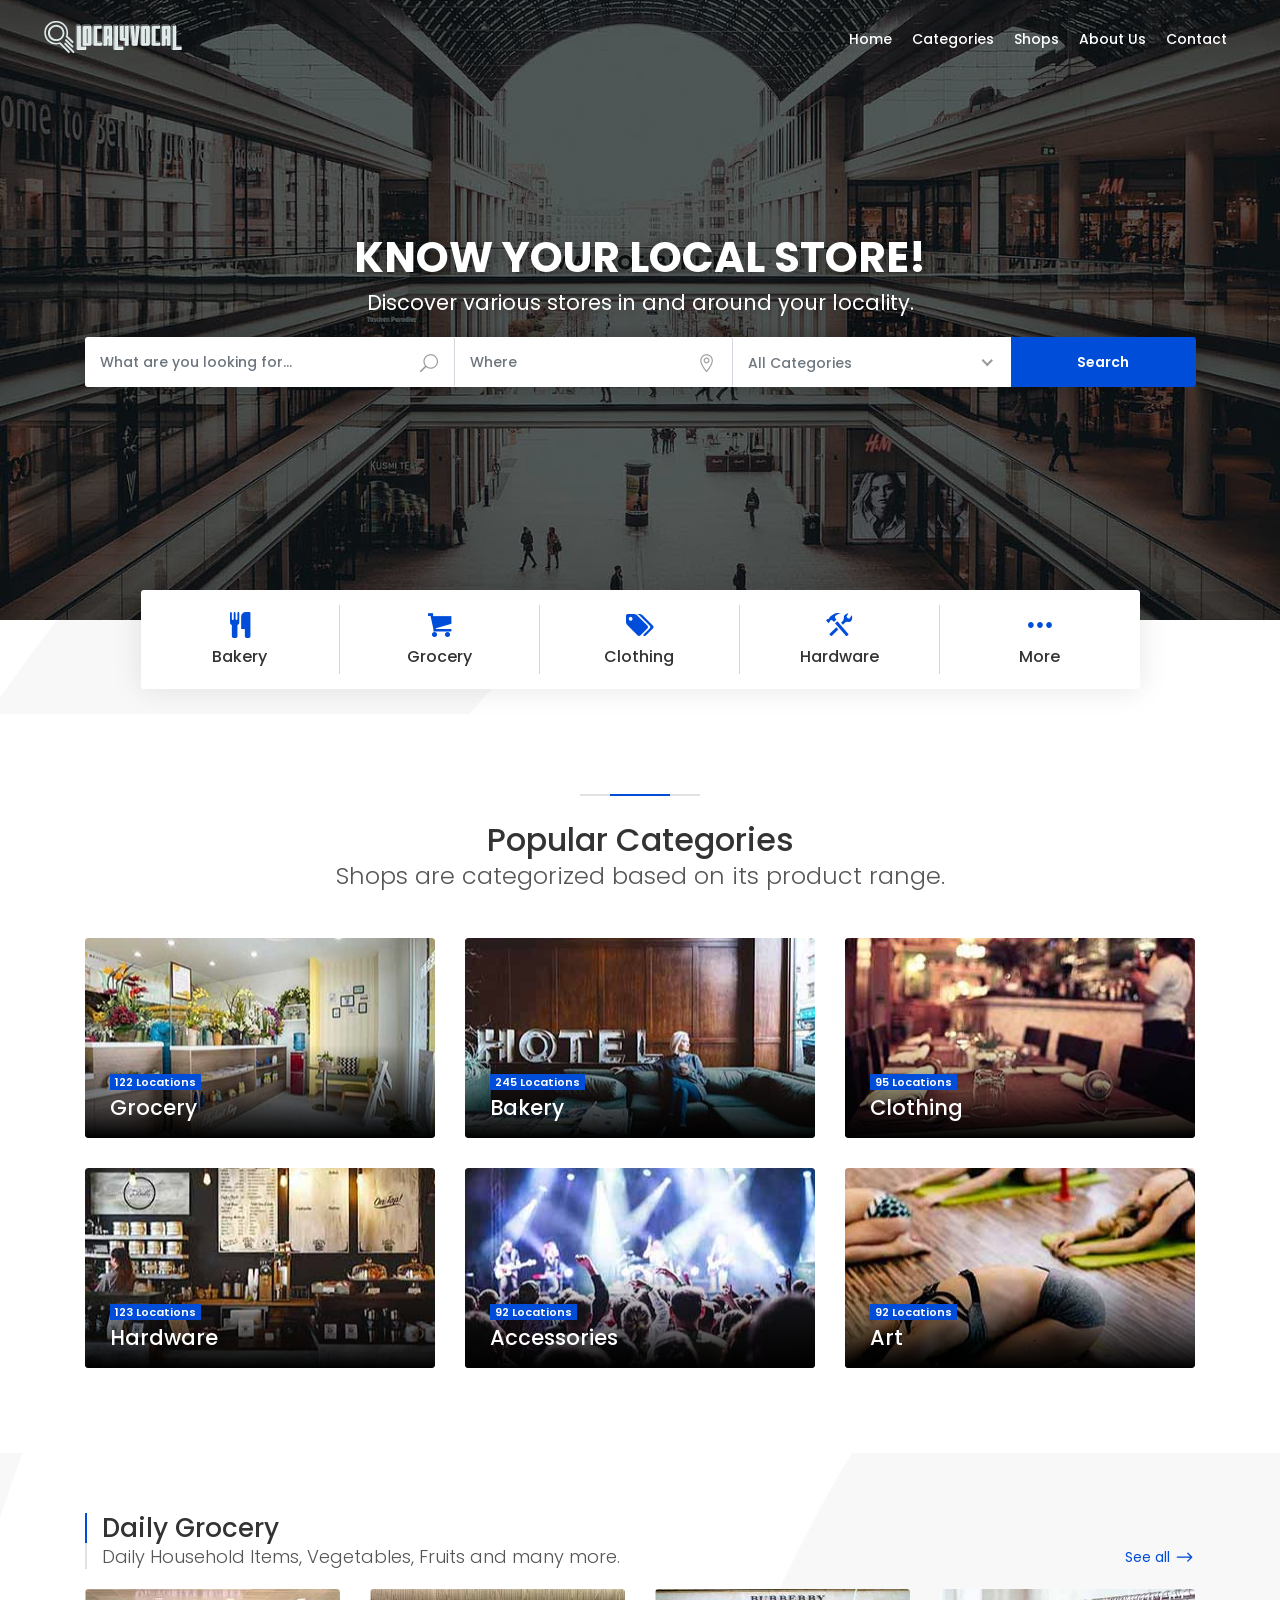
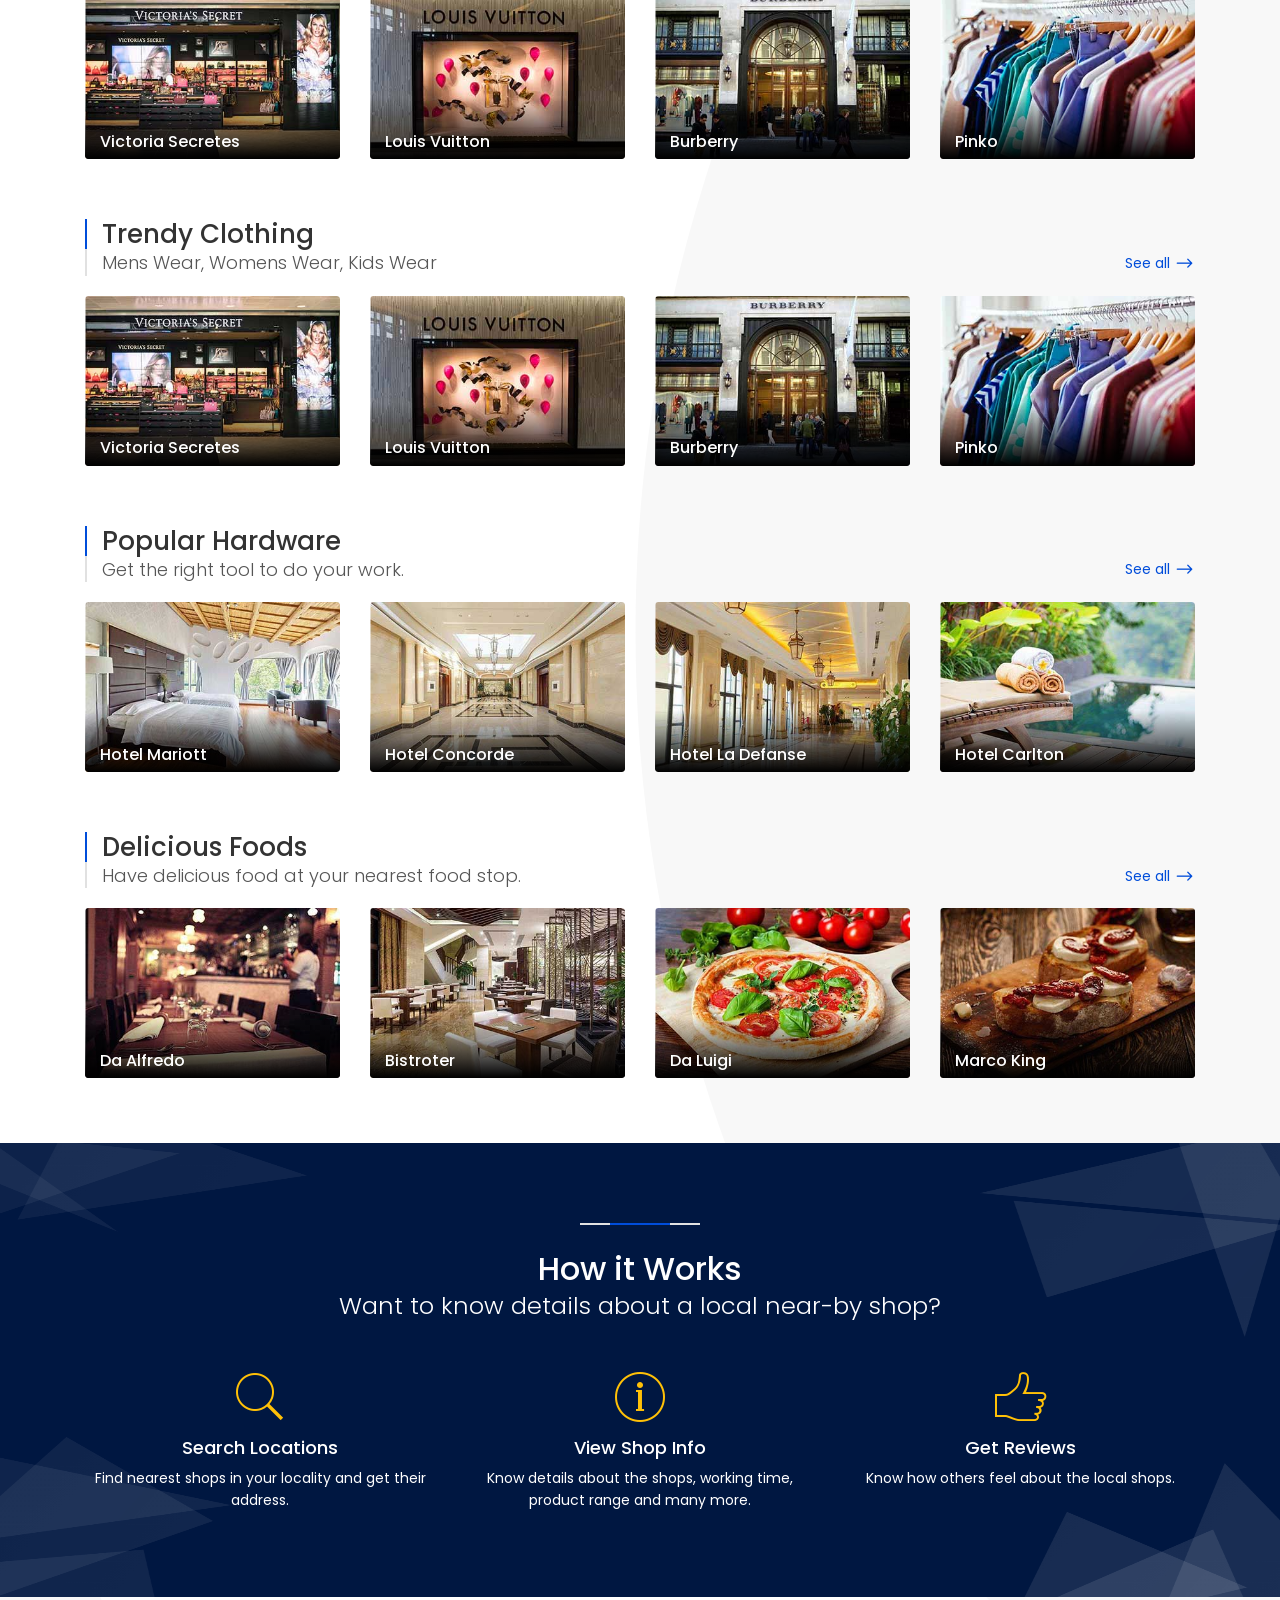
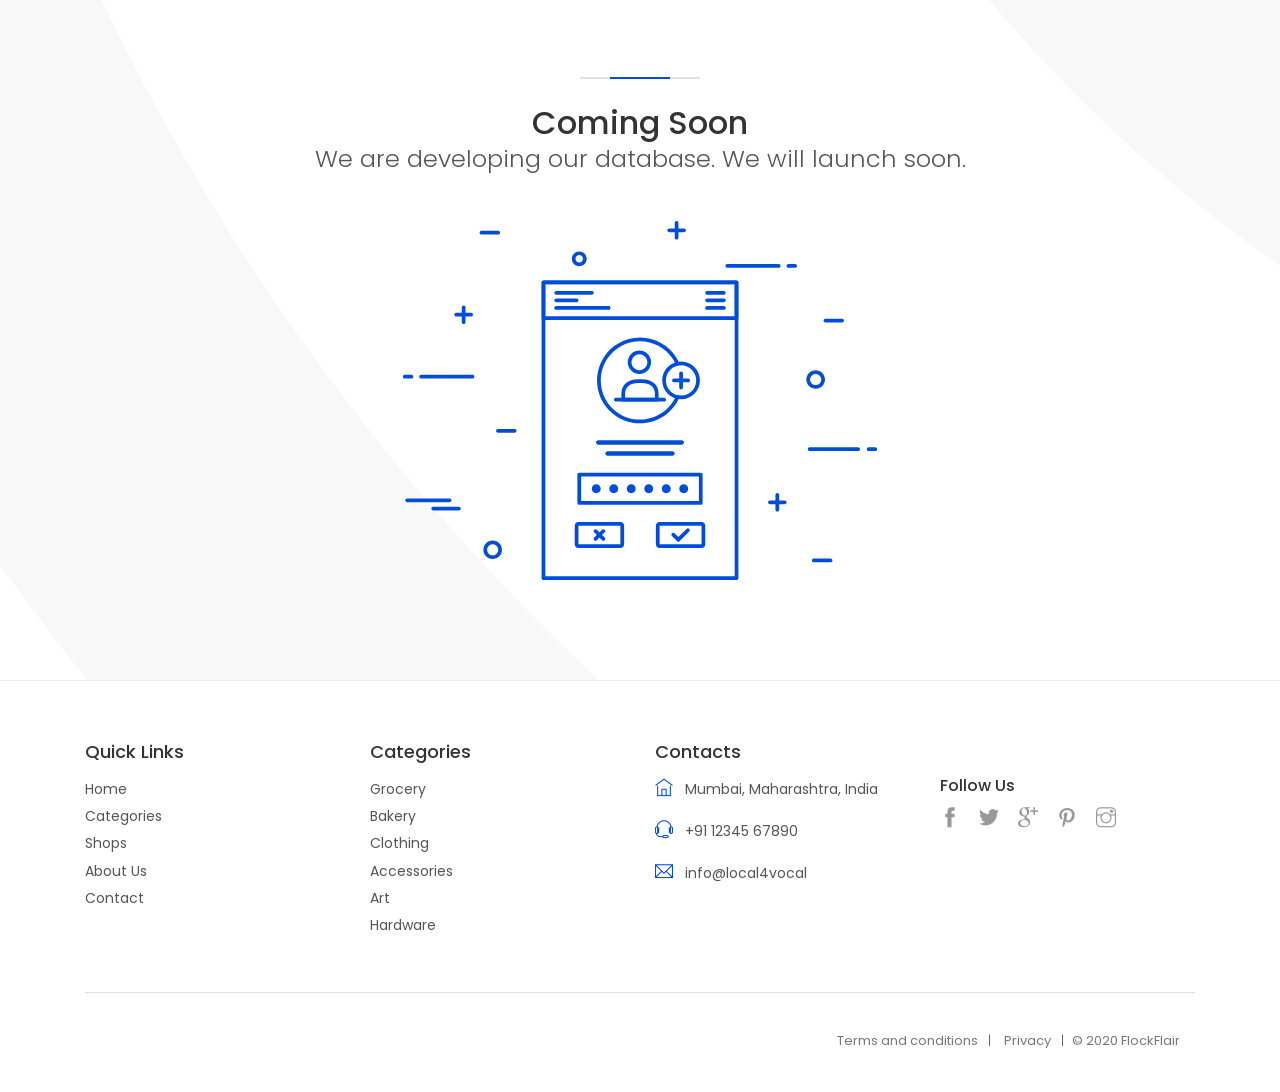
==== commit 0767e4f8: "Index update" ====
--- a/index.html
+++ b/index.html
@@ -24,7 +24,7 @@
 	<link href="css/vendors.css" rel="stylesheet">
 
 	<!-- ALTERNATIVE COLORS CSS -->
-	<link href="#" id="colors" rel="stylesheet">
+	<link href="#0" id="colors" rel="stylesheet">
 	
 	<script type="text/javascript">
         var _gaq = _gaq || [];
@@ -80,7 +80,7 @@
 					</ul> -->
 				</li>
 				<!-- <li><span><a href="#0">Listings</a></span> -->
-				<li><span><a href="#">Categories</a></span>
+				<li><span><a href="#0">Categories</a></span>
 					<!-- <ul>
 						<li>
 							<span><a href="#0">Grid Layout</a></span>
@@ -117,7 +117,7 @@
 					</ul> -->
 					<ul>
 						<li>
-							<!-- <span><a href="#">Bakery</a></span> -->
+							<!-- <span><a href="#0">Bakery</a></span> -->
 							<!-- <ul>
 								<li><a href="grid-listings-filterscol-search-aside.html">Sidebar+Search mobile 1</a></li>
 								<li><a href="grid-listings-filterstop-search-aside.html">Full+Search mobile 1</a></li>
@@ -127,7 +127,7 @@
 							</ul> -->
 						</li>
 						<li>
-							<!-- <span><a href="#">Grocery</a></span> -->
+							<!-- <span><a href="#0">Grocery</a></span> -->
 							<!-- <ul>
 								<li><a href="row-listings-filterscol-search-aside.html">Sidebar+Search mobile 1</a></li>
 								<li><a href="row-listings-filterstop-search-aside.html">Full+Search mobile 1</a></li>
@@ -136,12 +136,12 @@
 								<li><a href="row-listings-isotope.html">Full+Isotope filter</a></li>
 							</ul> -->
 						</li>
-						<li><a href="#">Grocery</a></li>
-						<li><a href="#">Bakery</a></li>
-						<li><a href="#">Clothing</a></li>
-						<li><a href="#">Accessories</a></li>
-						<li><a href="#">Art</a></li>
-						<li><a href="#">Hardware</a></li>
+						<li><a href="#0">Grocery</a></li>
+						<li><a href="#0">Bakery</a></li>
+						<li><a href="#0">Clothing</a></li>
+						<li><a href="#0">Accessories</a></li>
+						<li><a href="#0">Art</a></li>
+						<li><a href="#0">Hardware</a></li>
 						<!-- <li>
 							<span><a href="#0">Detail pages</a></span>
 							<ul>
@@ -155,7 +155,7 @@
 						<li><a href="confirm.html">Confirm</a></li> -->
 					</ul>
 				</li>
-				<li><span><a href="#">Shops</a></span>
+				<li><span><a href="#0">Shops</a></span>
 					<!-- <ul>
 						<li><a href="admin_section/index.html" target="_blank">Admin section</a></li>
 						<li><a href="blog.html">Blog</a></li>
@@ -177,7 +177,7 @@
 						<li><a href="media-gallery.html">Media gallery</a></li>
 					</ul> -->
 				</li>
-				<li><span><a href="#">About Us</a></span>
+				<li><span><a href="#0">About Us</a></span>
 					<!-- <ul>
 						<li><a href="404.html">404 page</a></li>
 						<li><a href="contacts-2.html">Contacts 2</a></li>
@@ -189,7 +189,7 @@
 						<li><a href="coming_soon/index.html" target="_blank">Coming Soon</a></li>
 					</ul> -->
 				</li>
-				<li><span><a href="#" target="_parent">Contact</a></span></li>
+				<li><span><a href="#0" target="_parent">Contact</a></span></li>
 			</ul>
 		</nav>
 	</header>
@@ -574,35 +574,35 @@
 					<div class="main_title_2">
 						<span><em></em></span>
 						<h2>How it Works</h2>
-						<p>Cum doctus civibus efficiantur in imperdiet deterruisset.</p>
+						<p>Want to know details about a local near-by shop?</p>
 					</div>
 					<div class="row">
 						<div class="col-md-4">
 							<div class="box_how">
 								<i class="pe-7s-search"></i>
 								<h3>Search Locations</h3>
-								<p>An nec placerat repudiare scripserit, temporibus complectitur at sea, vel ignota fierent eloquentiam id.</p>
+								<p>Find nearest shops in your locality and get their address.</p>
 								<span></span>
 							</div>
 						</div>
 						<div class="col-md-4">
 							<div class="box_how">
 								<i class="pe-7s-info"></i>
-								<h3>View Location Info</h3>
-								<p>An nec placerat repudiare scripserit, temporibus complectitur at sea, vel ignota fierent eloquentiam id.</p>
+								<h3>View Shop Info</h3>
+								<p>Know details about the shops, working time, product range and many more.</p>
 								<span></span>
 							</div>
 						</div>
 						<div class="col-md-4">
 							<div class="box_how">
 								<i class="pe-7s-like2"></i>
-								<h3>Book, Reach or Call</h3>
-								<p>An nec placerat repudiare scripserit, temporibus complectitur at sea, vel ignota fierent eloquentiam id.</p>
+								<h3>Get Reviews</h3>
+								<p>Know how others feel about the local shops.</p>
 							</div>
 						</div>
 					</div>
 					<!-- /row -->
-					<p class="text-center add_top_30 wow bounceIn" data-wow-delay="0.5s"><a href="account.html" class="btn_1 rounded">Register Now</a></p>
+					<!-- <p class="text-center add_top_30 wow bounceIn" data-wow-delay="0.5s"><a href="account.html" class="btn_1 rounded">Register Now</a></p> -->
 				</div>
 				<canvas id="hero-canvas" width="1920" height="1080"></canvas>
 			</div>
@@ -613,17 +613,17 @@
 		<div class="container margin_80_55">
 			<div class="main_title_2">
 				<span><em></em></span>
-				<h2>Sparker App Available</h2>
-				<p>Cum doctus civibus efficiantur in imperdiet deterruisset.</p>
+				<h2>Coming Soon</h2>
+				<p>We are developing our database. We will launch soon.</p>
 			</div>
 			<div class="row justify-content-center text-center">
 				<div class="col-md-6">
 					<img src="img/mobile.svg" alt="" class="img-fluid add_bottom_45">
-					<div class="app_icons">
+					<!-- <div class="app_icons">
 						<a href="#0" class="pr-lg-2"><img src="img/app_android.svg" alt=""></a>
 						<a href="#0" class="pl-lg-2"><img src="img/app_apple.svg" alt=""></a>
-					</div>
-					<div class="add_bottom_15"><small>*An eum dolores tractatos, aeterno menandri deseruisse ut eum.</small></div>
+					</div> -->
+					<!-- <div class="add_bottom_15"><small>*An eum dolores tractatos, aeterno menandri deseruisse ut eum.</small></div> -->
 				</div>
 			</div>
 		</div>
@@ -644,12 +644,12 @@
 					</a>
 					<div class="collapse show" id="collapse_ft_1">
 						<ul class="links">
-							<li><a href="#0">About us</a></li>
-							<li><a href="#0">Faq</a></li>
-							<li><a href="#0">Help</a></li>
-							<li><a href="#0">My account</a></li>
-							<li><a href="#0">Create account</a></li>
-							<li><a href="#0">Contacts</a></li>
+							<li><a href="#0">Home</a></li>
+							<li><a href="#0">Categories</a></li>
+							<li><a href="#0">Shops</a></li>
+							<li><a href="#0">About Us</a></li>
+							<li><a href="#0">Contact</a></li>
+							<!-- <li><a href="#0">Contacts</a></li> -->
 						</ul>
 					</div>
 				</div>
@@ -663,12 +663,12 @@
 					</a>
 					<div class="collapse show" id="collapse_ft_2">
 						<ul class="links">
-							<li><a href="#0">Shops</a></li>
-							<li><a href="#0">Hotels</a></li>
-							<li><a href="#0">Restaurants</a></li>
-							<li><a href="#0">Bars</a></li>
-							<li><a href="#0">Events</a></li>
-							<li><a href="#0">Fitness</a></li>
+							<li><a href="#0">Grocery</a></li>
+							<li><a href="#0">Bakery</a></li>
+							<li><a href="#0">Clothing</a></li>
+							<li><a href="#0">Accessories</a></li>
+							<li><a href="#0">Art</a></li>
+							<li><a href="#0">Hardware</a></li>
 						</ul>
 					</div>
 				</div>
@@ -682,30 +682,30 @@
 					</a>
 					<div class="collapse show" id="collapse_ft_3">
 						<ul class="contacts">
-							<li><i class="ti-home"></i>97845 Baker st. 567<br>Los Angeles - US</li>
-							<li><i class="ti-headphone-alt"></i>+ 61 23 8093 3400</li>
-							<li><i class="ti-email"></i><a href="#0">info@sparker.com</a></li>
+							<li><i class="ti-home"></i>Mumbai, Maharashtra, India</li>
+							<li><i class="ti-headphone-alt"></i>+91 12345 67890</li>
+							<li><i class="ti-email"></i><a href="#0">info@local4vocal</a></li>
 						</ul>
 					</div>
 				</div>
 				<div class="col-lg-3 col-md-6 col-sm-6">
-					<a data-toggle="collapse" data-target="#collapse_ft_4" aria-expanded="false" aria-controls="collapse_ft_4" class="collapse_bt_mobile">
+					<!-- <a data-toggle="collapse" data-target="#collapse_ft_4" aria-expanded="false" aria-controls="collapse_ft_4" class="collapse_bt_mobile">
 						<div class="circle-plus closed">
 							<div class="horizontal"></div>
 							<div class="vertical"></div>
 						</div>
 						<h3>Keep in touch</h3>
-					</a>
+					</a> -->
 					<div class="collapse show" id="collapse_ft_4">
-						<div id="newsletter">
+						<!-- <div id="newsletter">
 							<div id="message-newsletter"></div>
-							<form method="post" action="http://www.ansonika.com/sparker/assets/newsletter.php" name="newsletter_form" id="newsletter_form">
+							<form method="post" action="" name="newsletter_form" id="newsletter_form">
 								<div class="form-group">
 									<input type="email" name="email_newsletter" id="email_newsletter" class="form-control" placeholder="Your email">
 									<input type="submit" value="Submit" id="submit-newsletter">
 								</div>
 							</form>
-						</div>
+						</div> -->
 						<div class="follow_us">
 							<h5>Follow Us</h5>
 							<ul>
@@ -722,7 +722,7 @@
 			<!-- /row-->
 			<hr>
 			<div class="row">
-				<div class="col-lg-6">
+				<!-- <div class="col-lg-6">
 					<ul id="footer-selector">
 						<li>
 							<div class="styled-select" id="lang-selector">
@@ -744,12 +744,12 @@
 						</li>
 						<li><img src="img/cards_all.svg" alt=""></li>
 					</ul>
-				</div>
-				<div class="col-lg-6">
+				</div> -->
+				<div class="col-lg-12">
 					<ul id="additional_links">
 						<li><a href="#0">Terms and conditions</a></li>
 						<li><a href="#0">Privacy</a></li>
-						<li><span>© 2018 Sparker</span></li>
+						<li><span>© 2020 FlockFlair</span></li>
 					</ul>
 				</div>
 			</div>
@@ -760,7 +760,7 @@
 	<!-- page -->
 	
 	<!-- Sign In Popup -->
-	<div id="sign-in-dialog" class="zoom-anim-dialog mfp-hide">
+	<!-- <div id="sign-in-dialog" class="zoom-anim-dialog mfp-hide">
 		<div class="small-dialog-header">
 			<h3>Sign In</h3>
 		</div>
@@ -803,8 +803,8 @@
 				</div>
 			</div>
 		</form>
-		<!--form -->
-	</div>
+		form 
+	</div> -->
 	<!-- /Sign In Popup -->
 	
 	<div id="toTop"></div><!-- Back to top button -->
@@ -820,21 +820,21 @@
 	<!-- COLOR SWITCHER  -->
 	<script src="js/switcher.js"></script>
 	<!-- <div id="style-switcher">
-		<h6>Color Switcher <a href="#"><i class="ti-settings"></i></a></h6>
+		<h6>Color Switcher <a href="#0"><i class="ti-settings"></i></a></h6>
 		<div>
 			<ul class="colors" id="color1">
-				<li><a href="#" class="default" title="Default"></a></li>
-				<li><a href="#" class="aqua" title="Aqua"></a></li>
-				<li><a href="#" class="green_switcher" title="Green"></a></li>
-				<li><a href="#" class="orange" title="Orange"></a></li>
-				<li><a href="#" class="beige" title="Beige"></a></li>
-				<li><a href="#" class="gray" title="Gray"></a></li>
-				<li><a href="#" class="green-2" title="Green"></a></li>
-				<li><a href="#" class="navy" title="Navy"></a></li>
-				<li><a href="#" class="peach" title="Peach"></a></li>
-				<li><a href="#" class="purple" title="Purple"></a></li>
-				<li><a href="#" class="red" title="Red"></a></li>
-				<li><a href="#" class="violet" title="Violet"></a></li>
+				<li><a href="#0" class="default" title="Default"></a></li>
+				<li><a href="#0" class="aqua" title="Aqua"></a></li>
+				<li><a href="#0" class="green_switcher" title="Green"></a></li>
+				<li><a href="#0" class="orange" title="Orange"></a></li>
+				<li><a href="#0" class="beige" title="Beige"></a></li>
+				<li><a href="#0" class="gray" title="Gray"></a></li>
+				<li><a href="#0" class="green-2" title="Green"></a></li>
+				<li><a href="#0" class="navy" title="Navy"></a></li>
+				<li><a href="#0" class="peach" title="Peach"></a></li>
+				<li><a href="#0" class="purple" title="Purple"></a></li>
+				<li><a href="#0" class="red" title="Red"></a></li>
+				<li><a href="#0" class="violet" title="Violet"></a></li>
 			</ul>
 		</div>
 	</div> -->
